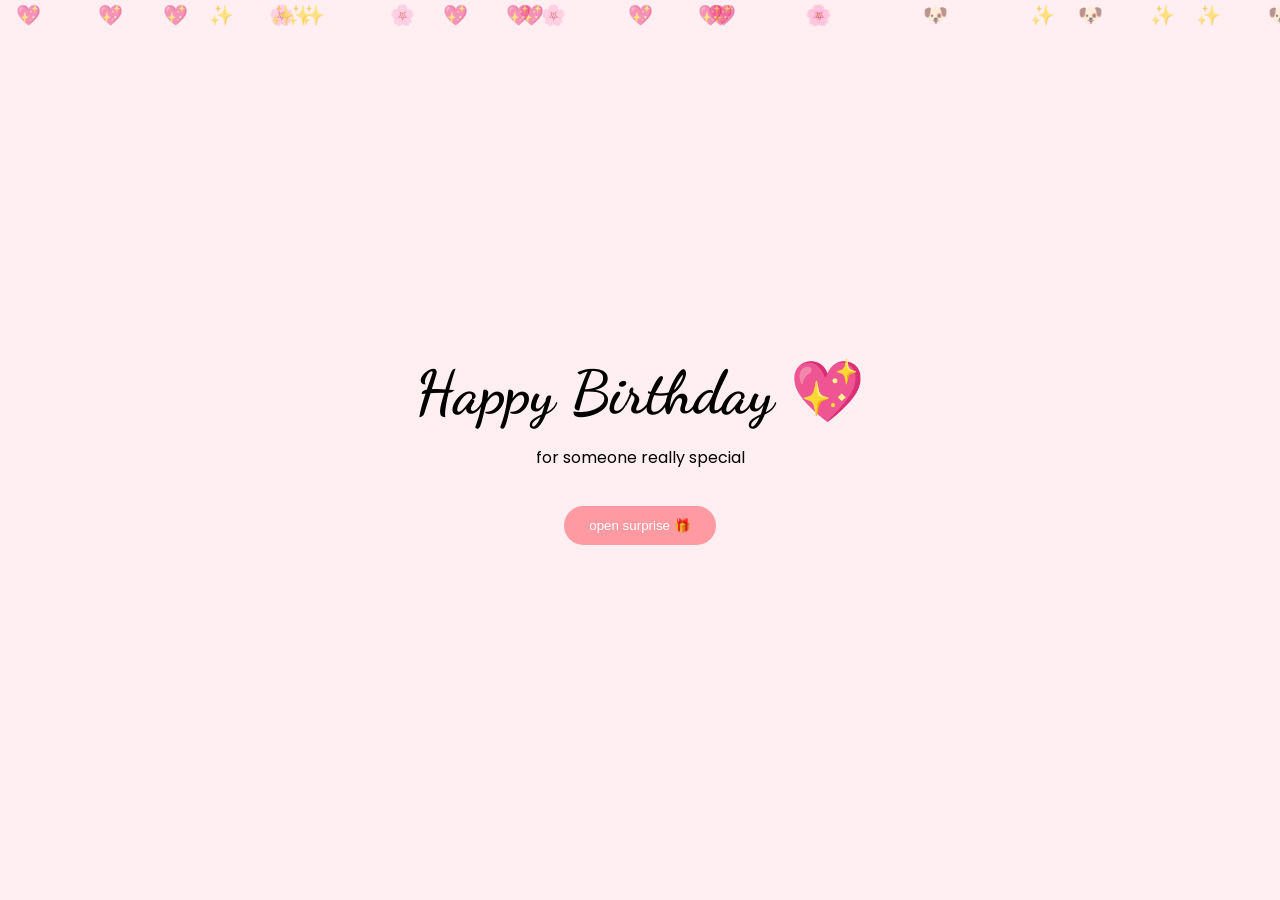
==== index.html @ 4b319cc6 "Update index.html" ====
<!DOCTYPE html>
<html lang="en">
<head>
<meta charset="UTF-8">
<meta name="viewport" content="width=device-width, initial-scale=1.0">
<title>Happy Birthday 💖</title>

<link href="https://fonts.googleapis.com/css2?family=Poppins&family=Dancing+Script&family=Pixelify+Sans&display=swap" rel="stylesheet">

<style>
body{
margin:0;
font-family:'Poppins';
background:#ffeef2;
overflow:hidden;
cursor:url('https://cur.cursors-4u.net/cursors/cur-2/cur116.cur'),auto;
}

/* SCREENS */
.screen{
position:absolute;
width:100%;
height:100%;
display:flex;
justify-content:center;
align-items:center;
flex-direction:column;
opacity:0;
transition:1s;
pointer-events:none;
}
.active{opacity:1;pointer-events:auto;}

/* FLOATING BG */
.float{
position:fixed;
animation:float 8s linear infinite;
opacity:0.6;
font-size:20px;
}
@keyframes float{
from{transform:translateY(100vh);}
to{transform:translateY(-10vh);}
}

/* INTRO */
h1{
font-family:'Dancing Script';
font-size:60px;
margin:0;
}

/* BUTTON */
button{
padding:12px 25px;
border:none;
border-radius:25px;
background:#ff9aa2;
color:white;
cursor:pointer;
margin-top:20px;
}

/* CAKE */
.cake{
width:200px;
height:120px;
background:pink;
border-radius:10px;
position:relative;
margin-top:20px;
}
.candle{
width:6px;
height:20px;
background:red;
position:absolute;
top:-20px;
}
.blown{opacity:0.2}

/* ENVELOPE */
.envelope{
position:fixed;
bottom:-200px;
left:50%;
transform:translateX(-50%);
width:250px;
height:160px;
background:#ff9aa2;
border-radius:10px;
transition:1s;
cursor:pointer;
}
.envelope.open{
bottom:20%;
height:300px;
background:white;
}

#letterText{
padding:20px;
font-family:'Dancing Script';
font-size:22px;
opacity:0;
transition:1s;
}

/* CONFETTI */
.confetti{
position:fixed;
width:10px;height:10px;
background:red;
top:-10px;
animation:fall 3s linear forwards;
}
@keyframes fall{
to{transform:translateY(100vh) rotate(360deg);}
}
</style>
</head>

<body>

<audio id="bgm" src="birthday.mp3" loop></audio>

<script>
/* FLOATING ELEMENTS */
const cute=["🐶","💖","✨","🌸"];
for(let i=0;i<25;i++){
let e=document.createElement("div");
e.className="float";
e.innerHTML=cute[Math.floor(Math.random()*cute.length)];
e.style.left=Math.random()*100+"vw";
e.style.animationDuration=(5+Math.random()*5)+"s";
document.body.appendChild(e);
}
</script>

<!-- SCREEN 1 -->
<div class="screen active" id="s1">
<h1>Happy Birthday 💖</h1>
<p>for someone really special</p>
<button onclick="start()">open surprise 🎁</button>
</div>

<!-- SCREEN 2 -->
<div class="screen" id="s2">
<h2>make a wish & blow candles 🎂</h2>
<div class="cake" id="cake"></div>
<p id="status">blow into mic 🎤</p>
</div>

<!-- ENVELOPE -->
<div class="envelope" id="envelope" onclick="openLetter()">
<div id="letterText"></div>
</div>

<script>

/* START */
function start(){
next(2);
document.getElementById("bgm").play();
}

/* NAV */
function next(n){
document.querySelectorAll(".screen").forEach(s=>s.classList.remove("active"));
document.getElementById("s"+n).classList.add("active");

if(n===2){
createCandles();
startMic();
}
}

/* CANDLES */
function createCandles(){
const cake=document.getElementById("cake");
cake.innerHTML="";
for(let i=0;i<6;i++){
let c=document.createElement("div");
c.className="candle";
c.style.left=(25*i+20)+"px";
cake.appendChild(c);
}
}

/* MIC */
async function startMic(){
const stream=await navigator.mediaDevices.getUserMedia({audio:true});
const ctx=new AudioContext();
const analyser=ctx.createAnalyser();
const source=ctx.createMediaStreamSource(stream);

source.connect(analyser);
const data=new Uint8Array(analyser.frequencyBinCount);

function detect(){
analyser.getByteFrequencyData(data);
let avg=data.reduce((a,b)=>a+b)/data.length;

if(avg>60){
blowCandles();
return;
}
requestAnimationFrame(detect);
}
detect();
}

/* BLOW */
function blowCandles(){
document.querySelectorAll(".candle").forEach(c=>c.classList.add("blown"));
document.getElementById("status").innerText="YAYYY 🎉";

confettiBlast();

setTimeout(()=>{
document.getElementById("envelope").style.bottom="20%";
},1200);
}

/* CONFETTI */
function confettiBlast(){
for(let i=0;i<60;i++){
let c=document.createElement("div");
c.className="confetti";
c.style.left=Math.random()*100+"vw";
c.style.background=`hsl(${Math.random()*360},100%,70%)`;
c.style.animationDuration=(2+Math.random()*2)+"s";
document.body.appendChild(c);

setTimeout(()=>c.remove(),3000);
}
}

/* LETTER */
const text=`happy birthday my love 💖

you are my safe place,
my chaos, my calm.

i'm so lucky to have you.`;

let i=0;

function openLetter(){
let env=document.getElementById("envelope");
env.classList.add("open");

let el=document.getElementById("letterText");
el.style.opacity=1;

function type(){
if(i<text.length){
el.innerHTML+=text[i];
i++;
setTimeout(type,40);
}
}
type();
}

</script>

</body>
</html>
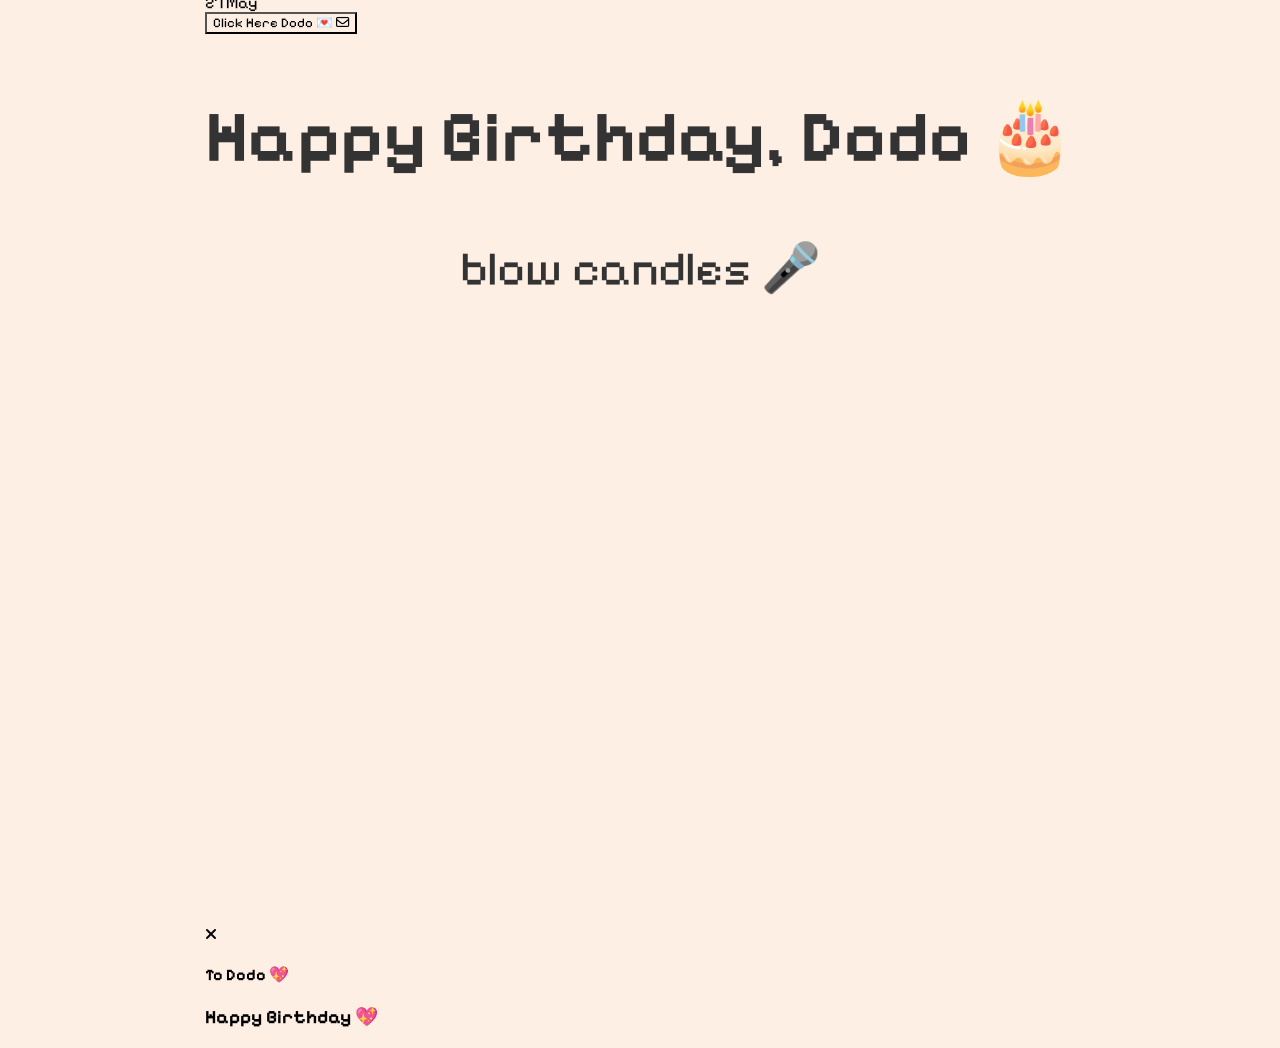
==== commit 16a0dfde: "Update index.html" ====
--- a/index.html
+++ b/index.html
@@ -3,265 +3,242 @@
 <head>
 <meta charset="UTF-8">
 <meta name="viewport" content="width=device-width, initial-scale=1.0">
-<title>Happy Birthday 💖</title>
-
-<link href="https://fonts.googleapis.com/css2?family=Poppins&family=Dancing+Script&family=Pixelify+Sans&display=swap" rel="stylesheet">
+<title>Happy Birthday Dodo 💖</title>
+
+<link rel="stylesheet" href="style.css">
+
+<link rel="stylesheet" href="https://cdnjs.cloudflare.com/ajax/libs/font-awesome/6.5.1/css/all.min.css">
+<link href="https://fonts.googleapis.com/css2?family=Dancing+Script&family=Poppins&family=Pixelify+Sans&display=swap" rel="stylesheet">
+
+<script src="https://code.jquery.com/jquery-3.7.1.min.js"></script>
 
 <style>
-body{
-margin:0;
-font-family:'Poppins';
-background:#ffeef2;
-overflow:hidden;
-cursor:url('https://cur.cursors-4u.net/cursors/cur-2/cur116.cur'),auto;
-}
-
-/* SCREENS */
-.screen{
-position:absolute;
-width:100%;
-height:100%;
-display:flex;
-justify-content:center;
-align-items:center;
-flex-direction:column;
-opacity:0;
-transition:1s;
-pointer-events:none;
-}
-.active{opacity:1;pointer-events:auto;}
-
-/* FLOATING BG */
-.float{
-position:fixed;
-animation:float 8s linear infinite;
-opacity:0.6;
-font-size:20px;
-}
-@keyframes float{
-from{transform:translateY(100vh);}
-to{transform:translateY(-10vh);}
-}
-
-/* INTRO */
-h1{
-font-family:'Dancing Script';
-font-size:60px;
-margin:0;
-}
-
-/* BUTTON */
-button{
-padding:12px 25px;
-border:none;
-border-radius:25px;
-background:#ff9aa2;
-color:white;
-cursor:pointer;
-margin-top:20px;
-}
+.container {
+  display: flex;
+  flex-direction: column;
+  align-items: center;
+}
+
+.cake-container {
+  position: relative;
+  transform: scale(6);
+  margin-top: 60px;
+}
+
+.cake {
+  position: relative;
+}
+
+.candle {
+  width: 6px;
+  height: 20px;
+  position: absolute;
+  top: -20px;
+}
+
+.blown {
+  opacity: 0.2;
+}
+</style>
+
+</head>
+
+<body>
+
+<audio id="birthdaySong" src="birthday.mp3"></audio>
+<audio id="voiceNote" src="voice.mpeg"></audio>
+
+<div id="wrapper">
+
+    <div class="content">
+
+        <!-- LEFT -->
+        <div class="left">
+
+            <div class="title">
+                <h1 class="happy">
+                    <span>H</span><span>a</span><span>p</span><span>p</span><span>y</span>
+                </h1>
+                <h1 class="birthday">
+                    <span>B</span><span>i</span><span>r</span><span>t</span><span>h</span><span>d</span><span>a</span><span>y</span>
+                </h1>
+            </div>
+
+            <div class="date__of__birth"><span></span></div>
+
+            <div class="btn">
+                <button id="btn__letter">
+                    <div class="mail">
+                        Click Here Dodo 💌
+                        <i class="fa-regular fa-envelope"></i>
+                    </div>
+                </button>
+            </div>
+
+        </div>
+
+        <!-- RIGHT (CAKE) -->
+        <div class="right">
+            <div class="container">
+
+                <div id="birthdayText">
+                    <h2>Happy Birthday, Dodo 🎂</h2>
+                    <p id="status">blow candles 🎤</p>
+                </div>
+
+                <div class="cake-container">
+                    <div class="cake" id="cake"></div>
+                </div>
+
+            </div>
+        </div>
+
+    </div>
+
+    <!-- LETTER -->
+    <div class="boxMail">
+        <i class="fa-solid fa-xmark"></i>
+        <div class="boxMail-container">
+
+            <div class="card1">
+                <h4>To Dodo 💖</h4>
+            </div>
+
+            <div class="card2">
+                <div class="card2-content">
+                    <h3>Happy Birthday 💖</h3>
+                    <h2 id="letterText"></h2>
+                </div>
+            </div>
+
+        </div>
+    </div>
+
+</div>
+
+<script>
+
+/* DATE */
+let datetxt = "27 May";
+let charArrDate = datetxt.split('');
+let currentIndex = 0;
+
+let date__of__birth = document.querySelector(".date__of__birth span");
+
+setInterval(() => {
+    if (currentIndex < charArrDate.length) {
+        date__of__birth.textContent += charArrDate[currentIndex];
+        currentIndex++;
+    }
+}, 100);
+
+
+/* LETTER TEXT */
+let text = "Happy Birthday Dodo 💖 You are my safe place, my chaos, my calm. I’m so lucky to have you.";
+let i = 0;
+
+let mailBox = document.querySelector('.mail');
+let boxmail = document.querySelector('.boxMail');
+let close = document.querySelector('.fa-xmark');
+let letter = document.getElementById("letterText");
+
+mailBox.onclick = function () {
+
+    boxmail.classList.add('active');
+
+    // stop song
+    document.getElementById("birthdaySong").pause();
+
+    // play voice
+    let voice = document.getElementById("voiceNote");
+    voice.currentTime = 0;
+    voice.play();
+
+    i = 0;
+    letter.textContent = "";
+
+    let interval = setInterval(() => {
+        if (i < text.length) {
+            letter.textContent += text[i];
+            i++;
+        } else clearInterval(interval);
+    }, 40);
+};
+
+close.onclick = () => boxmail.classList.remove('active');
+
 
 /* CAKE */
-.cake{
-width:200px;
-height:120px;
-background:pink;
-border-radius:10px;
-position:relative;
-margin-top:20px;
-}
-.candle{
-width:6px;
-height:20px;
-background:red;
-position:absolute;
-top:-20px;
-}
-.blown{opacity:0.2}
-
-/* ENVELOPE */
-.envelope{
-position:fixed;
-bottom:-200px;
-left:50%;
-transform:translateX(-50%);
-width:250px;
-height:160px;
-background:#ff9aa2;
-border-radius:10px;
-transition:1s;
-cursor:pointer;
-}
-.envelope.open{
-bottom:20%;
-height:300px;
-background:white;
-}
-
-#letterText{
-padding:20px;
-font-family:'Dancing Script';
-font-size:22px;
-opacity:0;
-transition:1s;
-}
-
-/* CONFETTI */
-.confetti{
-position:fixed;
-width:10px;height:10px;
-background:red;
-top:-10px;
-animation:fall 3s linear forwards;
-}
-@keyframes fall{
-to{transform:translateY(100vh) rotate(360deg);}
-}
-</style>
-</head>
-
-<body>
-
-<audio id="bgm" src="birthday.mp3" loop></audio>
-
-<script>
-/* FLOATING ELEMENTS */
-const cute=["🐶","💖","✨","🌸"];
-for(let i=0;i<25;i++){
-let e=document.createElement("div");
-e.className="float";
-e.innerHTML=cute[Math.floor(Math.random()*cute.length)];
-e.style.left=Math.random()*100+"vw";
-e.style.animationDuration=(5+Math.random()*5)+"s";
-document.body.appendChild(e);
-}
-</script>
-
-<!-- SCREEN 1 -->
-<div class="screen active" id="s1">
-<h1>Happy Birthday 💖</h1>
-<p>for someone really special</p>
-<button onclick="start()">open surprise 🎁</button>
-</div>
-
-<!-- SCREEN 2 -->
-<div class="screen" id="s2">
-<h2>make a wish & blow candles 🎂</h2>
-<div class="cake" id="cake"></div>
-<p id="status">blow into mic 🎤</p>
-</div>
-
-<!-- ENVELOPE -->
-<div class="envelope" id="envelope" onclick="openLetter()">
-<div id="letterText"></div>
-</div>
-
-<script>
-
-/* START */
-function start(){
-next(2);
-document.getElementById("bgm").play();
-}
-
-/* NAV */
-function next(n){
-document.querySelectorAll(".screen").forEach(s=>s.classList.remove("active"));
-document.getElementById("s"+n).classList.add("active");
-
-if(n===2){
-createCandles();
-startMic();
-}
-}
-
-/* CANDLES */
-function createCandles(){
-const cake=document.getElementById("cake");
-cake.innerHTML="";
-for(let i=0;i<6;i++){
-let c=document.createElement("div");
-c.className="candle";
-c.style.left=(25*i+20)+"px";
-cake.appendChild(c);
-}
-}
+const cake = document.getElementById("cake");
+
+const colors = ["green-candle","purple-candle","blue-candle","yellow-candle"];
+
+function createCandles(count){
+  cake.innerHTML="";
+  for(let i=0;i<count;i++){
+    const c=document.createElement("div");
+    c.classList.add("candle");
+
+    const color=colors[Math.floor(Math.random()*colors.length)];
+    c.classList.add(color);
+
+    c.style.left=(i*12+10)+"px";
+    cake.appendChild(c);
+  }
+}
+createCandles(6);
+
 
 /* MIC */
 async function startMic(){
-const stream=await navigator.mediaDevices.getUserMedia({audio:true});
-const ctx=new AudioContext();
-const analyser=ctx.createAnalyser();
-const source=ctx.createMediaStreamSource(stream);
-
-source.connect(analyser);
-const data=new Uint8Array(analyser.frequencyBinCount);
-
-function detect(){
-analyser.getByteFrequencyData(data);
-let avg=data.reduce((a,b)=>a+b)/data.length;
-
-if(avg>60){
-blowCandles();
-return;
-}
-requestAnimationFrame(detect);
-}
-detect();
-}
-
-/* BLOW */
-function blowCandles(){
-document.querySelectorAll(".candle").forEach(c=>c.classList.add("blown"));
-document.getElementById("status").innerText="YAYYY 🎉";
-
-confettiBlast();
-
-setTimeout(()=>{
-document.getElementById("envelope").style.bottom="20%";
-},1200);
-}
-
-/* CONFETTI */
-function confettiBlast(){
-for(let i=0;i<60;i++){
-let c=document.createElement("div");
-c.className="confetti";
-c.style.left=Math.random()*100+"vw";
-c.style.background=`hsl(${Math.random()*360},100%,70%)`;
-c.style.animationDuration=(2+Math.random()*2)+"s";
-document.body.appendChild(c);
-
-setTimeout(()=>c.remove(),3000);
-}
-}
-
-/* LETTER */
-const text=`happy birthday my love 💖
-
-you are my safe place,
-my chaos, my calm.
-
-i'm so lucky to have you.`;
-
-let i=0;
-
-function openLetter(){
-let env=document.getElementById("envelope");
-env.classList.add("open");
-
-let el=document.getElementById("letterText");
-el.style.opacity=1;
-
-function type(){
-if(i<text.length){
-el.innerHTML+=text[i];
-i++;
-setTimeout(type,40);
-}
-}
-type();
-}
+  try{
+    const stream = await navigator.mediaDevices.getUserMedia({audio:true});
+    const ctx = new AudioContext();
+    const analyser = ctx.createAnalyser();
+    const source = ctx.createMediaStreamSource(stream);
+
+    source.connect(analyser);
+
+    const data = new Uint8Array(analyser.frequencyBinCount);
+
+    function detect(){
+      analyser.getByteFrequencyData(data);
+
+      let avg = data.reduce((a,b)=>a+b)/data.length;
+
+      if(avg>60){
+        blow();
+        return;
+      }
+
+      requestAnimationFrame(detect);
+    }
+
+    detect();
+
+  }catch(e){
+    console.log("mic error", e);
+  }
+}
+
+function blow(){
+  document.querySelectorAll(".candle").forEach(c=>{
+    c.classList.add("blown");
+  });
+
+  document.getElementById("status").innerText="YAY DODO 🎉";
+
+  // play birthday song
+  let song = document.getElementById("birthdaySong");
+  song.currentTime = 0;
+  song.play();
+
+  setTimeout(()=>{
+    document.querySelector('.mail').click();
+  },1500);
+}
+
+startMic();
 
 </script>
 
--- a/style.css
+++ b/style.css
@@ -0,0 +1,6863 @@
+* {
+    font-family: "Pixelify Sans", sans-serif;
+    background-color: #feefe5;
+}
+body {
+  margin: 0;
+  padding: 0;
+  font-family: 'Pixelify Sans', sans-serif;
+  height: 100vh;
+  display: flex;
+  justify-content: center;
+  align-items: center;
+
+}
+
+
+#birthdayText {
+  font-size: 3rem;
+  margin-bottom: 20px;
+  color: #333;
+}
+
+
+.container {
+  display: flex;
+  flex-direction: column;
+  align-items: center;
+  text-align: center;
+  padding-bottom: 500px;
+}
+.cake-container {
+    padding-right: 500px;
+}
+.cake {
+  position: relative;
+  animation: cake 1s infinite;
+  -webkit-animation: cake 1s infinite;
+  -moz-animation: cake 1s infinite;
+
+  -o-animation: cake 1s infinite;
+  transform: scale(8.5);
+    z-index: 1; /* optional */
+  overflow: visible; /* allow candles to "escape" */
+
+}
+
+@keyframes cake {
+  0%,
+  50% {
+    box-shadow: 1px 1px 0 0 rgba(0, 1, 1, 0), 2px 1px 0 0 rgba(0, 1, 1, 0),
+      3px 1px 0 0 rgba(0, 1, 1, 0), 4px 1px 0 0 rgba(0, 1, 1, 0),
+      5px 1px 0 0 rgba(0, 1, 1, 0), 6px 1px 0 0 rgba(0, 1, 1, 0),
+      7px 1px 0 0 rgba(0, 1, 1, 0), 8px 1px 0 0 rgba(0, 1, 1, 0),
+      9px 1px 0 0 rgba(0, 1, 1, 0), 10px 1px 0 0 rgba(0, 1, 1, 0),
+      11px 1px 0 0 rgba(0, 1, 1, 0), 12px 1px 0 0 rgba(0, 1, 1, 0),
+      13px 1px 0 0 rgba(0, 1, 1, 0), 14px 1px 0 0 rgba(0, 1, 1, 0),
+      15px 1px 0 0 rgba(0, 1, 1, 0), 16px 1px 0 0 rgba(0, 1, 1, 0),
+      17px 1px 0 0 rgba(0, 1, 1, 0), 18px 1px 0 0 rgba(0, 1, 1, 0),
+      19px 1px 0 0 rgba(0, 1, 1, 0), 20px 1px 0 0 rgba(0, 1, 1, 0),
+      21px 1px 0 0 rgba(0, 1, 1, 0), 22px 1px 0 0 rgba(0, 1, 1, 0),
+      23px 1px 0 0 rgba(0, 1, 1, 0), 24px 1px 0 0 rgba(0, 1, 1, 0),
+      25px 1px 0 0 rgba(0, 1, 1, 0), 26px 1px 0 0 rgba(0, 1, 1, 0),
+      27px 1px 0 0 rgba(0, 1, 1, 0), 28px 1px 0 0 rgba(0, 1, 1, 0),
+      29px 1px 0 0 rgba(0, 1, 1, 0), 30px 1px 0 0 rgba(0, 1, 1, 0),
+      31px 1px 0 0 rgba(0, 1, 1, 0), 32px 1px 0 0 rgba(0, 1, 1, 0),
+      33px 1px 0 0 rgba(0, 1, 1, 0), 34px 1px 0 0 rgba(0, 1, 1, 0),
+      35px 1px 0 0 rgba(0, 1, 1, 0), 36px 1px 0 0 rgba(0, 1, 1, 0),
+      37px 1px 0 0 rgba(0, 1, 1, 0), 38px 1px 0 0 rgba(0, 1, 1, 0),
+      39px 1px 0 0 rgba(0, 1, 1, 0), 40px 1px 0 0 rgba(0, 1, 1, 0),
+      41px 1px 0 0 rgba(0, 1, 1, 0), 42px 1px 0 0 rgba(0, 1, 1, 0),
+      43px 1px 0 0 rgba(0, 1, 1, 0), 44px 1px 0 0 rgba(0, 1, 1, 0),
+      45px 1px 0 0 rgba(0, 1, 1, 0), 46px 1px 0 0 rgba(0, 1, 1, 0),
+      47px 1px 0 0 rgba(0, 1, 1, 0), 48px 1px 0 0 rgba(0, 1, 1, 0),
+      49px 1px 0 0 rgba(0, 1, 1, 0), 50px 1px 0 0 rgba(0, 1, 1, 0),
+      51px 1px 0 0 rgba(0, 1, 1, 0), 52px 1px 0 0 rgba(0, 1, 1, 0),
+      53px 1px 0 0 rgba(0, 1, 1, 0), 54px 1px 0 0 rgba(0, 1, 1, 0),
+      55px 1px 0 0 rgba(0, 1, 1, 0), 56px 1px 0 0 rgba(0, 1, 1, 0),
+      57px 1px 0 0 rgba(0, 1, 1, 0), 58px 1px 0 0 rgba(0, 1, 1, 0),
+      59px 1px 0 0 rgba(0, 1, 1, 0), 60px 1px 0 0 rgba(0, 1, 1, 0),
+      61px 1px 0 0 rgba(0, 1, 1, 0), 62px 1px 0 0 rgba(0, 1, 1, 0),
+      63px 1px 0 0 rgba(0, 1, 1, 0), 64px 1px 0 0 rgba(0, 1, 1, 0),
+      1px 2px 0 0 rgba(0, 1, 1, 0), 2px 2px 0 0 rgba(0, 1, 1, 0),
+      3px 2px 0 0 rgba(0, 1, 1, 0), 4px 2px 0 0 rgba(0, 1, 1, 0),
+      5px 2px 0 0 rgba(0, 1, 1, 0), 6px 2px 0 0 rgba(0, 1, 1, 0),
+      7px 2px 0 0 rgba(0, 1, 1, 0), 8px 2px 0 0 rgba(0, 1, 1, 0),
+      9px 2px 0 0 rgba(0, 1, 1, 0), 10px 2px 0 0 rgba(0, 1, 1, 0),
+      11px 2px 0 0 rgba(0, 1, 1, 0), 12px 2px 0 0 rgba(0, 1, 1, 0),
+      13px 2px 0 0 rgba(0, 1, 1, 0), 14px 2px 0 0 rgba(0, 1, 1, 0),
+      15px 2px 0 0 rgba(0, 1, 1, 0), 16px 2px 0 0 rgba(0, 1, 1, 0),
+      17px 2px 0 0 rgba(0, 1, 1, 0), 18px 2px 0 0 rgba(0, 1, 1, 0),
+      19px 2px 0 0 rgba(0, 1, 1, 0), 20px 2px 0 0 rgba(0, 1, 1, 0),
+      21px 2px 0 0 rgba(0, 1, 1, 0), 22px 2px 0 0 rgba(0, 1, 1, 0),
+      23px 2px 0 0 rgba(0, 1, 1, 0), 24px 2px 0 0 rgba(0, 1, 1, 0),
+      25px 2px 0 0 rgba(0, 1, 1, 0), 26px 2px 0 0 rgba(0, 1, 1, 0),
+      27px 2px 0 0 rgba(0, 1, 1, 0), 28px 2px 0 0 rgba(0, 1, 1, 0),
+      29px 2px 0 0 rgba(0, 1, 1, 0), 30px 2px 0 0 rgba(0, 1, 1, 0),
+      31px 2px 0 0 rgba(0, 1, 1, 0), 32px 2px 0 0 rgba(0, 1, 1, 0),
+      33px 2px 0 0 rgba(0, 1, 1, 0), 34px 2px 0 0 rgba(0, 1, 1, 0),
+      35px 2px 0 0 rgba(0, 1, 1, 0), 36px 2px 0 0 rgba(0, 1, 1, 0),
+      37px 2px 0 0 rgba(0, 1, 1, 0), 38px 2px 0 0 rgba(0, 1, 1, 0),
+      39px 2px 0 0 rgba(0, 1, 1, 0), 40px 2px 0 0 rgba(0, 1, 1, 0),
+      41px 2px 0 0 rgba(0, 1, 1, 0), 42px 2px 0 0 rgba(0, 1, 1, 0),
+      43px 2px 0 0 rgba(0, 1, 1, 0), 44px 2px 0 0 rgba(0, 1, 1, 0),
+      45px 2px 0 0 rgba(0, 1, 1, 0), 46px 2px 0 0 rgba(0, 1, 1, 0),
+      47px 2px 0 0 rgba(0, 1, 1, 0), 48px 2px 0 0 rgba(0, 1, 1, 0),
+      49px 2px 0 0 rgba(0, 1, 1, 0), 50px 2px 0 0 rgba(0, 1, 1, 0),
+      51px 2px 0 0 rgba(0, 1, 1, 0), 52px 2px 0 0 rgba(0, 1, 1, 0),
+      53px 2px 0 0 rgba(0, 1, 1, 0), 54px 2px 0 0 rgba(0, 1, 1, 0),
+      55px 2px 0 0 rgba(0, 1, 1, 0), 56px 2px 0 0 rgba(0, 1, 1, 0),
+      57px 2px 0 0 rgba(0, 1, 1, 0), 58px 2px 0 0 rgba(0, 1, 1, 0),
+      59px 2px 0 0 rgba(0, 1, 1, 0), 60px 2px 0 0 rgba(0, 1, 1, 0),
+      61px 2px 0 0 rgba(0, 1, 1, 0), 62px 2px 0 0 rgba(0, 1, 1, 0),
+      63px 2px 0 0 rgba(0, 1, 1, 0), 64px 2px 0 0 rgba(0, 1, 1, 0),
+      1px 3px 0 0 rgba(0, 1, 1, 0), 2px 3px 0 0 rgba(0, 1, 1, 0),
+      3px 3px 0 0 rgba(0, 1, 1, 0), 4px 3px 0 0 rgba(0, 1, 1, 0),
+      5px 3px 0 0 rgba(0, 1, 1, 0), 6px 3px 0 0 rgba(0, 1, 1, 0),
+      7px 3px 0 0 rgba(0, 1, 1, 0), 8px 3px 0 0 rgba(0, 1, 1, 0),
+      9px 3px 0 0 rgba(0, 1, 1, 0), 10px 3px 0 0 rgba(0, 1, 1, 0),
+      11px 3px 0 0 rgba(0, 1, 1, 0), 12px 3px 0 0 rgba(0, 1, 1, 0),
+      13px 3px 0 0 rgba(0, 1, 1, 0), 14px 3px 0 0 rgba(0, 1, 1, 0),
+      15px 3px 0 0 rgba(0, 1, 1, 0), 16px 3px 0 0 rgba(0, 1, 1, 0),
+      17px 3px 0 0 rgba(0, 1, 1, 0), 18px 3px 0 0 rgba(0, 1, 1, 0),
+      19px 3px 0 0 rgba(0, 1, 1, 0), 20px 3px 0 0 rgba(0, 1, 1, 0),
+      21px 3px 0 0 rgba(0, 1, 1, 0), 22px 3px 0 0 rgba(0, 1, 1, 0),
+      23px 3px 0 0 rgba(0, 1, 1, 0), 24px 3px 0 0 rgba(0, 1, 1, 0),
+      25px 3px 0 0 rgba(0, 1, 1, 0), 26px 3px 0 0 rgba(0, 1, 1, 0),
+      27px 3px 0 0 rgba(0, 1, 1, 0), 28px 3px 0 0 rgba(0, 1, 1, 0),
+      29px 3px 0 0 rgba(0, 1, 1, 0), 30px 3px 0 0 rgba(0, 1, 1, 0),
+      31px 3px 0 0 rgba(0, 1, 1, 0), 32px 3px 0 0 rgba(0, 1, 1, 0),
+      33px 3px 0 0 rgba(0, 1, 1, 0), 34px 3px 0 0 rgba(0, 1, 1, 0),
+      35px 3px 0 0 rgba(0, 1, 1, 0), 36px 3px 0 0 rgba(0, 1, 1, 0),
+      37px 3px 0 0 rgba(0, 1, 1, 0), 38px 3px 0 0 rgba(0, 1, 1, 0),
+      39px 3px 0 0 rgba(0, 1, 1, 0), 40px 3px 0 0 rgba(0, 1, 1, 0),
+      41px 3px 0 0 rgba(0, 1, 1, 0), 42px 3px 0 0 rgba(0, 1, 1, 0),
+      43px 3px 0 0 rgba(0, 1, 1, 0), 44px 3px 0 0 rgba(0, 1, 1, 0),
+      45px 3px 0 0 rgba(0, 1, 1, 0), 46px 3px 0 0 rgba(0, 1, 1, 0),
+      47px 3px 0 0 rgba(0, 1, 1, 0), 48px 3px 0 0 rgba(0, 1, 1, 0),
+      49px 3px 0 0 rgba(0, 1, 1, 0), 50px 3px 0 0 rgba(0, 1, 1, 0),
+      51px 3px 0 0 rgba(0, 1, 1, 0), 52px 3px 0 0 rgba(0, 1, 1, 0),
+      53px 3px 0 0 rgba(0, 1, 1, 0), 54px 3px 0 0 rgba(0, 1, 1, 0),
+      55px 3px 0 0 rgba(0, 1, 1, 0), 56px 3px 0 0 rgba(0, 1, 1, 0),
+      57px 3px 0 0 rgba(0, 1, 1, 0), 58px 3px 0 0 rgba(0, 1, 1, 0),
+      59px 3px 0 0 rgba(0, 1, 1, 0), 60px 3px 0 0 rgba(0, 1, 1, 0),
+      61px 3px 0 0 rgba(0, 1, 1, 0), 62px 3px 0 0 rgba(0, 1, 1, 0),
+      63px 3px 0 0 rgba(0, 1, 1, 0), 64px 3px 0 0 rgba(0, 1, 1, 0),
+      1px 4px 0 0 rgba(0, 1, 1, 0), 2px 4px 0 0 rgba(0, 1, 1, 0),
+      3px 4px 0 0 rgba(0, 1, 1, 0), 4px 4px 0 0 rgba(0, 1, 1, 0),
+      5px 4px 0 0 rgba(0, 1, 1, 0), 6px 4px 0 0 rgba(0, 1, 1, 0),
+      7px 4px 0 0 rgba(0, 1, 1, 0), 8px 4px 0 0 rgba(0, 1, 1, 0),
+      9px 4px 0 0 rgba(0, 1, 1, 0), 10px 4px 0 0 rgba(0, 1, 1, 0),
+      11px 4px 0 0 rgba(0, 1, 1, 0), 12px 4px 0 0 rgba(0, 1, 1, 0),
+      13px 4px 0 0 rgba(0, 1, 1, 0), 14px 4px 0 0 rgba(0, 1, 1, 0),
+      15px 4px 0 0 rgba(0, 1, 1, 0), 16px 4px 0 0 rgba(0, 1, 1, 0),
+      17px 4px 0 0 rgba(0, 1, 1, 0), 18px 4px 0 0 rgba(0, 1, 1, 0),
+      19px 4px 0 0 rgba(0, 1, 1, 0), 20px 4px 0 0 rgba(0, 1, 1, 0),
+      21px 4px 0 0 rgba(0, 1, 1, 0), 22px 4px 0 0 rgba(0, 1, 1, 0),
+      23px 4px 0 0 rgba(0, 1, 1, 0), 24px 4px 0 0 rgba(0, 1, 1, 0),
+      25px 4px 0 0 rgba(0, 1, 1, 0), 26px 4px 0 0 rgba(0, 1, 1, 0),
+      27px 4px 0 0 rgba(0, 1, 1, 0), 28px 4px 0 0 rgba(0, 1, 1, 0),
+      29px 4px 0 0 rgba(0, 1, 1, 0), 30px 4px 0 0 rgba(0, 1, 1, 0),
+      31px 4px 0 0 rgba(0, 1, 1, 0), 32px 4px 0 0 rgba(0, 1, 1, 0),
+      33px 4px 0 0 rgba(0, 1, 1, 0), 34px 4px 0 0 rgba(0, 1, 1, 0),
+      35px 4px 0 0 rgba(0, 1, 1, 0), 36px 4px 0 0 rgba(0, 1, 1, 0),
+      37px 4px 0 0 rgba(0, 1, 1, 0), 38px 4px 0 0 rgba(0, 1, 1, 0),
+      39px 4px 0 0 rgba(0, 1, 1, 0), 40px 4px 0 0 rgba(0, 1, 1, 0),
+      41px 4px 0 0 rgba(0, 1, 1, 0), 42px 4px 0 0 rgba(0, 1, 1, 0),
+      43px 4px 0 0 rgba(0, 1, 1, 0), 44px 4px 0 0 rgba(0, 1, 1, 0),
+      45px 4px 0 0 rgba(0, 1, 1, 0), 46px 4px 0 0 rgba(0, 1, 1, 0),
+      47px 4px 0 0 rgba(0, 1, 1, 0), 48px 4px 0 0 rgba(0, 1, 1, 0),
+      49px 4px 0 0 rgba(0, 1, 1, 0), 50px 4px 0 0 rgba(0, 1, 1, 0),
+      51px 4px 0 0 rgba(0, 1, 1, 0), 52px 4px 0 0 rgba(0, 1, 1, 0),
+      53px 4px 0 0 rgba(0, 1, 1, 0), 54px 4px 0 0 rgba(0, 1, 1, 0),
+      55px 4px 0 0 rgba(0, 1, 1, 0), 56px 4px 0 0 rgba(0, 1, 1, 0),
+      57px 4px 0 0 rgba(0, 1, 1, 0), 58px 4px 0 0 rgba(0, 1, 1, 0),
+      59px 4px 0 0 rgba(0, 1, 1, 0), 60px 4px 0 0 rgba(0, 1, 1, 0),
+      61px 4px 0 0 rgba(0, 1, 1, 0), 62px 4px 0 0 rgba(0, 1, 1, 0),
+      63px 4px 0 0 rgba(0, 1, 1, 0), 64px 4px 0 0 rgba(0, 1, 1, 0),
+      1px 5px 0 0 rgba(0, 1, 1, 0), 2px 5px 0 0 rgba(0, 1, 1, 0),
+      3px 5px 0 0 rgba(0, 1, 1, 0), 4px 5px 0 0 rgba(0, 1, 1, 0),
+      5px 5px 0 0 rgba(0, 1, 1, 0), 6px 5px 0 0 rgba(0, 1, 1, 0),
+      7px 5px 0 0 rgba(0, 1, 1, 0), 8px 5px 0 0 rgba(0, 1, 1, 0),
+      9px 5px 0 0 rgba(0, 1, 1, 0), 10px 5px 0 0 rgba(0, 1, 1, 0),
+      11px 5px 0 0 rgba(0, 1, 1, 0), 12px 5px 0 0 rgba(0, 1, 1, 0),
+      13px 5px 0 0 rgba(0, 1, 1, 0), 14px 5px 0 0 rgba(0, 1, 1, 0),
+      15px 5px 0 0 rgba(0, 1, 1, 0), 16px 5px 0 0 rgba(0, 1, 1, 0),
+      17px 5px 0 0 rgba(0, 1, 1, 0), 18px 5px 0 0 rgba(0, 1, 1, 0),
+      19px 5px 0 0 rgba(0, 1, 1, 0), 20px 5px 0 0 rgba(0, 1, 1, 0),
+      21px 5px 0 0 rgba(0, 1, 1, 0), 22px 5px 0 0 rgba(0, 1, 1, 0),
+      23px 5px 0 0 rgba(0, 1, 1, 0), 24px 5px 0 0 rgba(0, 1, 1, 0),
+      25px 5px 0 0 rgba(0, 1, 1, 0), 26px 5px 0 0 rgba(0, 1, 1, 0),
+      27px 5px 0 0 rgba(0, 1, 1, 0), 28px 5px 0 0 rgba(0, 1, 1, 0),
+      29px 5px 0 0 rgba(0, 1, 1, 0), 30px 5px 0 0 rgba(0, 1, 1, 0),
+      31px 5px 0 0 rgba(0, 1, 1, 0), 32px 5px 0 0 rgba(0, 1, 1, 0),
+      33px 5px 0 0 rgba(0, 1, 1, 0), 34px 5px 0 0 rgba(0, 1, 1, 0),
+      35px 5px 0 0 rgba(0, 1, 1, 0), 36px 5px 0 0 rgba(0, 1, 1, 0),
+      37px 5px 0 0 rgba(0, 1, 1, 0), 38px 5px 0 0 rgba(0, 1, 1, 0),
+      39px 5px 0 0 rgba(0, 1, 1, 0), 40px 5px 0 0 rgba(0, 1, 1, 0),
+      41px 5px 0 0 rgba(0, 1, 1, 0), 42px 5px 0 0 rgba(0, 1, 1, 0),
+      43px 5px 0 0 rgba(0, 1, 1, 0), 44px 5px 0 0 rgba(0, 1, 1, 0),
+      45px 5px 0 0 rgba(0, 1, 1, 0), 46px 5px 0 0 rgba(0, 1, 1, 0),
+      47px 5px 0 0 rgba(0, 1, 1, 0), 48px 5px 0 0 rgba(0, 1, 1, 0),
+      49px 5px 0 0 rgba(0, 1, 1, 0), 50px 5px 0 0 rgba(0, 1, 1, 0),
+      51px 5px 0 0 rgba(0, 1, 1, 0), 52px 5px 0 0 rgba(0, 1, 1, 0),
+      53px 5px 0 0 rgba(0, 1, 1, 0), 54px 5px 0 0 rgba(0, 1, 1, 0),
+      55px 5px 0 0 rgba(0, 1, 1, 0), 56px 5px 0 0 rgba(0, 1, 1, 0),
+      57px 5px 0 0 rgba(0, 1, 1, 0), 58px 5px 0 0 rgba(0, 1, 1, 0),
+      59px 5px 0 0 rgba(0, 1, 1, 0), 60px 5px 0 0 rgba(0, 1, 1, 0),
+      61px 5px 0 0 rgba(0, 1, 1, 0), 62px 5px 0 0 rgba(0, 1, 1, 0),
+      63px 5px 0 0 rgba(0, 1, 1, 0), 64px 5px 0 0 rgba(0, 1, 1, 0),
+      1px 6px 0 0 rgba(0, 1, 1, 0), 2px 6px 0 0 rgba(0, 1, 1, 0),
+      3px 6px 0 0 rgba(0, 1, 1, 0), 4px 6px 0 0 rgba(0, 1, 1, 0),
+      5px 6px 0 0 rgba(0, 1, 1, 0), 6px 6px 0 0 rgba(0, 1, 1, 0),
+      7px 6px 0 0 rgba(0, 1, 1, 0), 8px 6px 0 0 rgba(0, 1, 1, 0),
+      9px 6px 0 0 rgba(0, 1, 1, 0), 10px 6px 0 0 rgba(0, 1, 1, 0),
+      11px 6px 0 0 rgba(0, 1, 1, 0), 12px 6px 0 0 rgba(0, 1, 1, 0),
+      13px 6px 0 0 rgba(0, 1, 1, 0), 14px 6px 0 0 rgba(0, 1, 1, 0),
+      15px 6px 0 0 rgba(0, 1, 1, 0), 16px 6px 0 0 rgba(0, 1, 1, 0),
+      17px 6px 0 0 rgba(0, 1, 1, 0), 18px 6px 0 0 rgba(0, 1, 1, 0),
+      19px 6px 0 0 rgba(0, 1, 1, 0), 20px 6px 0 0 rgba(0, 1, 1, 0),
+      21px 6px 0 0 rgba(0, 1, 1, 0), 22px 6px 0 0 rgba(0, 1, 1, 0),
+      23px 6px 0 0 rgba(0, 1, 1, 0), 24px 6px 0 0 rgba(0, 1, 1, 0),
+      25px 6px 0 0 rgba(0, 1, 1, 0), 26px 6px 0 0 rgba(0, 1, 1, 0),
+      27px 6px 0 0 rgba(0, 1, 1, 0), 28px 6px 0 0 rgba(0, 1, 1, 0),
+      29px 6px 0 0 rgba(0, 1, 1, 0), 30px 6px 0 0 rgba(0, 1, 1, 0),
+      31px 6px 0 0 rgba(0, 1, 1, 0), 32px 6px 0 0 rgba(0, 1, 1, 0),
+      33px 6px 0 0 rgba(0, 1, 1, 0), 34px 6px 0 0 rgba(0, 1, 1, 0),
+      35px 6px 0 0 rgba(0, 1, 1, 0), 36px 6px 0 0 rgba(0, 1, 1, 0),
+      37px 6px 0 0 rgba(0, 1, 1, 0), 38px 6px 0 0 rgba(0, 1, 1, 0),
+      39px 6px 0 0 rgba(0, 1, 1, 0), 40px 6px 0 0 rgba(0, 1, 1, 0),
+      41px 6px 0 0 rgba(0, 1, 1, 0), 42px 6px 0 0 rgba(0, 1, 1, 0),
+      43px 6px 0 0 rgba(0, 1, 1, 0), 44px 6px 0 0 rgba(0, 1, 1, 0),
+      45px 6px 0 0 rgba(0, 1, 1, 0), 46px 6px 0 0 rgba(0, 1, 1, 0),
+      47px 6px 0 0 rgba(0, 1, 1, 0), 48px 6px 0 0 rgba(0, 1, 1, 0),
+      49px 6px 0 0 rgba(0, 1, 1, 0), 50px 6px 0 0 rgba(0, 1, 1, 0),
+      51px 6px 0 0 rgba(0, 1, 1, 0), 52px 6px 0 0 rgba(0, 1, 1, 0),
+      53px 6px 0 0 rgba(0, 1, 1, 0), 54px 6px 0 0 rgba(0, 1, 1, 0),
+      55px 6px 0 0 rgba(0, 1, 1, 0), 56px 6px 0 0 rgba(0, 1, 1, 0),
+      57px 6px 0 0 rgba(0, 1, 1, 0), 58px 6px 0 0 rgba(0, 1, 1, 0),
+      59px 6px 0 0 rgba(0, 1, 1, 0), 60px 6px 0 0 rgba(0, 1, 1, 0),
+      61px 6px 0 0 rgba(0, 1, 1, 0), 62px 6px 0 0 rgba(0, 1, 1, 0),
+      63px 6px 0 0 rgba(0, 1, 1, 0), 64px 6px 0 0 rgba(0, 1, 1, 0),
+      1px 7px 0 0 rgba(0, 1, 1, 0), 2px 7px 0 0 rgba(0, 1, 1, 0),
+      3px 7px 0 0 rgba(0, 1, 1, 0), 4px 7px 0 0 rgba(0, 1, 1, 0),
+      5px 7px 0 0 rgba(0, 1, 1, 0), 6px 7px 0 0 rgba(0, 1, 1, 0),
+      7px 7px 0 0 rgba(0, 1, 1, 0), 8px 7px 0 0 rgba(0, 1, 1, 0),
+      9px 7px 0 0 rgba(0, 1, 1, 0), 10px 7px 0 0 rgba(0, 1, 1, 0),
+      11px 7px 0 0 rgba(0, 1, 1, 0), 12px 7px 0 0 rgba(0, 1, 1, 0),
+      13px 7px 0 0 rgba(0, 1, 1, 0), 14px 7px 0 0 rgba(0, 1, 1, 0),
+      15px 7px 0 0 rgba(0, 1, 1, 0), 16px 7px 0 0 rgba(0, 1, 1, 0),
+      17px 7px 0 0 rgba(0, 1, 1, 0), 18px 7px 0 0 rgba(0, 1, 1, 0),
+      19px 7px 0 0 rgba(0, 1, 1, 0), 20px 7px 0 0 rgba(0, 1, 1, 0),
+      21px 7px 0 0 rgba(0, 1, 1, 0), 22px 7px 0 0 rgba(0, 1, 1, 0),
+      23px 7px 0 0 rgba(0, 1, 1, 0), 24px 7px 0 0 rgba(0, 1, 1, 0),
+      25px 7px 0 0 rgba(0, 1, 1, 0), 26px 7px 0 0 rgba(0, 1, 1, 0),
+      27px 7px 0 0 rgba(0, 1, 1, 0), 28px 7px 0 0 rgba(0, 1, 1, 0),
+      29px 7px 0 0 rgba(0, 1, 1, 0), 30px 7px 0 0 rgba(0, 1, 1, 0),
+      31px 7px 0 0 rgba(0, 1, 1, 0), 32px 7px 0 0 rgba(0, 1, 1, 0),
+      33px 7px 0 0 rgba(0, 1, 1, 0), 34px 7px 0 0 rgba(0, 1, 1, 0),
+      35px 7px 0 0 rgba(0, 1, 1, 0), 36px 7px 0 0 rgba(0, 1, 1, 0),
+      37px 7px 0 0 rgba(0, 1, 1, 0), 38px 7px 0 0 rgba(0, 1, 1, 0),
+      39px 7px 0 0 rgba(0, 1, 1, 0), 40px 7px 0 0 rgba(0, 1, 1, 0),
+      41px 7px 0 0 rgba(0, 1, 1, 0), 42px 7px 0 0 rgba(0, 1, 1, 0),
+      43px 7px 0 0 rgba(0, 1, 1, 0), 44px 7px 0 0 rgba(0, 1, 1, 0),
+      45px 7px 0 0 rgba(0, 1, 1, 0), 46px 7px 0 0 rgba(0, 1, 1, 0),
+      47px 7px 0 0 rgba(0, 1, 1, 0), 48px 7px 0 0 rgba(0, 1, 1, 0),
+      49px 7px 0 0 rgba(0, 1, 1, 0), 50px 7px 0 0 rgba(0, 1, 1, 0),
+      51px 7px 0 0 rgba(0, 1, 1, 0), 52px 7px 0 0 rgba(0, 1, 1, 0),
+      53px 7px 0 0 rgba(0, 1, 1, 0), 54px 7px 0 0 rgba(0, 1, 1, 0),
+      55px 7px 0 0 rgba(0, 1, 1, 0), 56px 7px 0 0 rgba(0, 1, 1, 0),
+      57px 7px 0 0 rgba(0, 1, 1, 0), 58px 7px 0 0 rgba(0, 1, 1, 0),
+      59px 7px 0 0 rgba(0, 1, 1, 0), 60px 7px 0 0 rgba(0, 1, 1, 0),
+      61px 7px 0 0 rgba(0, 1, 1, 0), 62px 7px 0 0 rgba(0, 1, 1, 0),
+      63px 7px 0 0 rgba(0, 1, 1, 0), 64px 7px 0 0 rgba(0, 1, 1, 0),
+      1px 8px 0 0 rgba(0, 1, 1, 0), 2px 8px 0 0 rgba(0, 1, 1, 0),
+      3px 8px 0 0 rgba(0, 1, 1, 0), 4px 8px 0 0 rgba(0, 1, 1, 0),
+      5px 8px 0 0 rgba(0, 1, 1, 0), 6px 8px 0 0 rgba(0, 1, 1, 0),
+      7px 8px 0 0 rgba(0, 1, 1, 0), 8px 8px 0 0 rgba(0, 1, 1, 0),
+      9px 8px 0 0 rgba(0, 1, 1, 0), 10px 8px 0 0 rgba(0, 1, 1, 0),
+      11px 8px 0 0 rgba(0, 1, 1, 0), 12px 8px 0 0 rgba(0, 1, 1, 0),
+      13px 8px 0 0 rgba(0, 1, 1, 0), 14px 8px 0 0 rgba(0, 1, 1, 0),
+      15px 8px 0 0 rgba(0, 1, 1, 0), 16px 8px 0 0 rgba(0, 1, 1, 0),
+      17px 8px 0 0 rgba(0, 1, 1, 0), 18px 8px 0 0 rgba(0, 1, 1, 0),
+      19px 8px 0 0 rgba(0, 1, 1, 0), 20px 8px 0 0 rgba(0, 1, 1, 0),
+      21px 8px 0 0 rgba(0, 1, 1, 0), 22px 8px 0 0 rgba(0, 1, 1, 0),
+      23px 8px 0 0 rgba(0, 1, 1, 0), 24px 8px 0 0 rgba(0, 1, 1, 0),
+      25px 8px 0 0 rgba(0, 1, 1, 0), 26px 8px 0 0 rgba(0, 1, 1, 0),
+      27px 8px 0 0 rgba(0, 1, 1, 0), 28px 8px 0 0 rgba(0, 1, 1, 0),
+      29px 8px 0 0 rgba(0, 1, 1, 0), 30px 8px 0 0 rgba(0, 1, 1, 0),
+      31px 8px 0 0 rgba(0, 1, 1, 0), 32px 8px 0 0 rgba(0, 1, 1, 0),
+      33px 8px 0 0 rgba(0, 1, 1, 0), 34px 8px 0 0 rgba(0, 1, 1, 0),
+      35px 8px 0 0 rgba(0, 1, 1, 0), 36px 8px 0 0 rgba(0, 1, 1, 0),
+      37px 8px 0 0 rgba(0, 1, 1, 0), 38px 8px 0 0 rgba(0, 1, 1, 0),
+      39px 8px 0 0 rgba(0, 1, 1, 0), 40px 8px 0 0 rgba(0, 1, 1, 0),
+      41px 8px 0 0 rgba(0, 1, 1, 0), 42px 8px 0 0 rgba(0, 1, 1, 0),
+      43px 8px 0 0 rgba(0, 1, 1, 0), 44px 8px 0 0 rgba(0, 1, 1, 0),
+      45px 8px 0 0 rgba(0, 1, 1, 0), 46px 8px 0 0 rgba(0, 1, 1, 0),
+      47px 8px 0 0 rgba(0, 1, 1, 0), 48px 8px 0 0 rgba(0, 1, 1, 0),
+      49px 8px 0 0 rgba(0, 1, 1, 0), 50px 8px 0 0 rgba(0, 1, 1, 0),
+      51px 8px 0 0 rgba(0, 1, 1, 0), 52px 8px 0 0 rgba(0, 1, 1, 0),
+      53px 8px 0 0 rgba(0, 1, 1, 0), 54px 8px 0 0 rgba(0, 1, 1, 0),
+      55px 8px 0 0 rgba(0, 1, 1, 0), 56px 8px 0 0 rgba(0, 1, 1, 0),
+      57px 8px 0 0 rgba(0, 1, 1, 0), 58px 8px 0 0 rgba(0, 1, 1, 0),
+      59px 8px 0 0 rgba(0, 1, 1, 0), 60px 8px 0 0 rgba(0, 1, 1, 0),
+      61px 8px 0 0 rgba(0, 1, 1, 0), 62px 8px 0 0 rgba(0, 1, 1, 0),
+      63px 8px 0 0 rgba(0, 1, 1, 0), 64px 8px 0 0 rgba(0, 1, 1, 0),
+      1px 9px 0 0 rgba(0, 1, 1, 0), 2px 9px 0 0 rgba(0, 1, 1, 0),
+      3px 9px 0 0 rgba(0, 1, 1, 0), 4px 9px 0 0 rgba(0, 1, 1, 0),
+      5px 9px 0 0 rgba(0, 1, 1, 0), 6px 9px 0 0 rgba(0, 1, 1, 0),
+      7px 9px 0 0 rgba(0, 1, 1, 0), 8px 9px 0 0 rgba(0, 1, 1, 0),
+      9px 9px 0 0 rgba(0, 1, 1, 0), 10px 9px 0 0 rgba(0, 1, 1, 0),
+      11px 9px 0 0 rgba(0, 1, 1, 0), 12px 9px 0 0 rgba(0, 1, 1, 0),
+      13px 9px 0 0 rgba(0, 1, 1, 0), 14px 9px 0 0 rgba(0, 1, 1, 0),
+      15px 9px 0 0 rgba(0, 1, 1, 0), 16px 9px 0 0 rgba(0, 1, 1, 0),
+      17px 9px 0 0 rgba(0, 1, 1, 0), 18px 9px 0 0 rgba(0, 1, 1, 0),
+      19px 9px 0 0 rgba(0, 1, 1, 0), 20px 9px 0 0 rgba(0, 1, 1, 0),
+      21px 9px 0 0 rgba(0, 1, 1, 0), 22px 9px 0 0 rgba(0, 1, 1, 0),
+      23px 9px 0 0 rgba(0, 1, 1, 0), 24px 9px 0 0 rgba(0, 1, 1, 0),
+      25px 9px 0 0 rgba(0, 1, 1, 0), 26px 9px 0 0 rgba(0, 1, 1, 0),
+      27px 9px 0 0 rgba(0, 1, 1, 0), 28px 9px 0 0 rgba(0, 1, 1, 0),
+      29px 9px 0 0 rgba(0, 1, 1, 0), 30px 9px 0 0 rgba(0, 1, 1, 0),
+      31px 9px 0 0 rgba(0, 1, 1, 0), 32px 9px 0 0 rgba(0, 1, 1, 0),
+      33px 9px 0 0 rgba(0, 1, 1, 0), 34px 9px 0 0 rgba(0, 1, 1, 0),
+      35px 9px 0 0 rgba(0, 1, 1, 0), 36px 9px 0 0 rgba(0, 1, 1, 0),
+      37px 9px 0 0 rgba(0, 1, 1, 0), 38px 9px 0 0 rgba(0, 1, 1, 0),
+      39px 9px 0 0 rgba(0, 1, 1, 0), 40px 9px 0 0 rgba(0, 1, 1, 0),
+      41px 9px 0 0 rgba(0, 1, 1, 0), 42px 9px 0 0 rgba(0, 1, 1, 0),
+      43px 9px 0 0 rgba(0, 1, 1, 0), 44px 9px 0 0 rgba(0, 1, 1, 0),
+      45px 9px 0 0 rgba(0, 1, 1, 0), 46px 9px 0 0 rgba(0, 1, 1, 0),
+      47px 9px 0 0 rgba(0, 1, 1, 0), 48px 9px 0 0 rgba(0, 1, 1, 0),
+      49px 9px 0 0 rgba(0, 1, 1, 0), 50px 9px 0 0 rgba(0, 1, 1, 0),
+      51px 9px 0 0 rgba(0, 1, 1, 0), 52px 9px 0 0 rgba(0, 1, 1, 0),
+      53px 9px 0 0 rgba(0, 1, 1, 0), 54px 9px 0 0 rgba(0, 1, 1, 0),
+      55px 9px 0 0 rgba(0, 1, 1, 0), 56px 9px 0 0 rgba(0, 1, 1, 0),
+      57px 9px 0 0 rgba(0, 1, 1, 0), 58px 9px 0 0 rgba(0, 1, 1, 0),
+      59px 9px 0 0 rgba(0, 1, 1, 0), 60px 9px 0 0 rgba(0, 1, 1, 0),
+      61px 9px 0 0 rgba(0, 1, 1, 0), 62px 9px 0 0 rgba(0, 1, 1, 0),
+      63px 9px 0 0 rgba(0, 1, 1, 0), 64px 9px 0 0 rgba(0, 1, 1, 0),
+      1px 10px 0 0 rgba(0, 1, 1, 0), 2px 10px 0 0 rgba(0, 1, 1, 0),
+      3px 10px 0 0 rgba(0, 1, 1, 0), 4px 10px 0 0 rgba(0, 1, 1, 0),
+      5px 10px 0 0 rgba(0, 1, 1, 0), 6px 10px 0 0 rgba(0, 1, 1, 0),
+      7px 10px 0 0 rgba(0, 1, 1, 0), 8px 10px 0 0 rgba(0, 1, 1, 0),
+      9px 10px 0 0 rgba(0, 1, 1, 0), 10px 10px 0 0 rgba(0, 1, 1, 0),
+      11px 10px 0 0 rgba(0, 1, 1, 0), 12px 10px 0 0 rgba(0, 1, 1, 0),
+      13px 10px 0 0 rgba(0, 1, 1, 0), 14px 10px 0 0 rgba(0, 1, 1, 0),
+      15px 10px 0 0 rgba(0, 1, 1, 0), 16px 10px 0 0 rgba(0, 1, 1, 0),
+      17px 10px 0 0 rgba(0, 1, 1, 0), 18px 10px 0 0 rgba(0, 1, 1, 0),
+      19px 10px 0 0 rgba(0, 1, 1, 0), 20px 10px 0 0 rgba(0, 1, 1, 0),
+      21px 10px 0 0 rgba(0, 1, 1, 0), 22px 10px 0 0 rgba(0, 1, 1, 0),
+      23px 10px 0 0 rgba(0, 1, 1, 0), 24px 10px 0 0 rgba(0, 1, 1, 0),
+      25px 10px 0 0 rgba(0, 1, 1, 0), 26px 10px 0 0 rgba(0, 1, 1, 0),
+      27px 10px 0 0 rgba(0, 1, 1, 0), 28px 10px 0 0 rgba(0, 1, 1, 0),
+      29px 10px 0 0 rgba(0, 1, 1, 0), 30px 10px 0 0 rgba(0, 1, 1, 0),
+      31px 10px 0 0 rgba(0, 1, 1, 0), 32px 10px 0 0 rgba(0, 1, 1, 0),
+      33px 10px 0 0 rgba(0, 1, 1, 0), 34px 10px 0 0 rgba(0, 1, 1, 0),
+      35px 10px 0 0 rgba(0, 1, 1, 0), 36px 10px 0 0 rgba(0, 1, 1, 0),
+      37px 10px 0 0 rgba(0, 1, 1, 0), 38px 10px 0 0 rgba(0, 1, 1, 0),
+      39px 10px 0 0 rgba(0, 1, 1, 0), 40px 10px 0 0 rgba(0, 1, 1, 0),
+      41px 10px 0 0 rgba(0, 1, 1, 0), 42px 10px 0 0 rgba(0, 1, 1, 0),
+      43px 10px 0 0 rgba(0, 1, 1, 0), 44px 10px 0 0 rgba(0, 1, 1, 0),
+      45px 10px 0 0 rgba(0, 1, 1, 0), 46px 10px 0 0 rgba(0, 1, 1, 0),
+      47px 10px 0 0 rgba(0, 1, 1, 0), 48px 10px 0 0 rgba(0, 1, 1, 0),
+      49px 10px 0 0 rgba(0, 1, 1, 0), 50px 10px 0 0 rgba(0, 1, 1, 0),
+      51px 10px 0 0 rgba(0, 1, 1, 0), 52px 10px 0 0 rgba(0, 1, 1, 0),
+      53px 10px 0 0 rgba(0, 1, 1, 0), 54px 10px 0 0 rgba(0, 1, 1, 0),
+      55px 10px 0 0 rgba(0, 1, 1, 0), 56px 10px 0 0 rgba(0, 1, 1, 0),
+      57px 10px 0 0 rgba(0, 1, 1, 0), 58px 10px 0 0 rgba(0, 1, 1, 0),
+      59px 10px 0 0 rgba(0, 1, 1, 0), 60px 10px 0 0 rgba(0, 1, 1, 0),
+      61px 10px 0 0 rgba(0, 1, 1, 0), 62px 10px 0 0 rgba(0, 1, 1, 0),
+      63px 10px 0 0 rgba(0, 1, 1, 0), 64px 10px 0 0 rgba(0, 1, 1, 0),
+      1px 11px 0 0 rgba(0, 1, 1, 0), 2px 11px 0 0 rgba(0, 1, 1, 0),
+      3px 11px 0 0 rgba(0, 1, 1, 0), 4px 11px 0 0 rgba(0, 1, 1, 0),
+      5px 11px 0 0 rgba(0, 1, 1, 0), 6px 11px 0 0 rgba(0, 1, 1, 0),
+      7px 11px 0 0 rgba(0, 1, 1, 0), 8px 11px 0 0 rgba(0, 1, 1, 0),
+      9px 11px 0 0 rgba(0, 1, 1, 0), 10px 11px 0 0 rgba(0, 1, 1, 0),
+      11px 11px 0 0 rgba(0, 1, 1, 0), 12px 11px 0 0 rgba(0, 1, 1, 0),
+      13px 11px 0 0 rgba(0, 1, 1, 0), 14px 11px 0 0 rgba(0, 1, 1, 0),
+      15px 11px 0 0 rgba(0, 1, 1, 0), 16px 11px 0 0 rgba(0, 1, 1, 0),
+      17px 11px 0 0 rgba(0, 1, 1, 0), 18px 11px 0 0 rgba(0, 1, 1, 0),
+      19px 11px 0 0 rgba(0, 1, 1, 0), 20px 11px 0 0 rgba(0, 1, 1, 0),
+      21px 11px 0 0 rgba(0, 1, 1, 0), 22px 11px 0 0 rgba(0, 1, 1, 0),
+      23px 11px 0 0 rgba(0, 1, 1, 0), 24px 11px 0 0 rgba(0, 1, 1, 0),
+      25px 11px 0 0 rgba(0, 1, 1, 0), 26px 11px 0 0 rgba(0, 1, 1, 0),
+      27px 11px 0 0 rgba(0, 1, 1, 0), 28px 11px 0 0 rgba(0, 1, 1, 0),
+      29px 11px 0 0 rgba(0, 1, 1, 0), 30px 11px 0 0 rgba(0, 1, 1, 0),
+      31px 11px 0 0 rgba(0, 1, 1, 0), 32px 11px 0 0 rgba(0, 1, 1, 0),
+      33px 11px 0 0 rgba(0, 1, 1, 0), 34px 11px 0 0 rgba(0, 1, 1, 0),
+      35px 11px 0 0 rgba(0, 1, 1, 0), 36px 11px 0 0 rgba(0, 1, 1, 0),
+      37px 11px 0 0 rgba(0, 1, 1, 0), 38px 11px 0 0 rgba(0, 1, 1, 0),
+      39px 11px 0 0 rgba(0, 1, 1, 0), 40px 11px 0 0 rgba(0, 1, 1, 0),
+      41px 11px 0 0 rgba(0, 1, 1, 0), 42px 11px 0 0 rgba(0, 1, 1, 0),
+      43px 11px 0 0 rgba(0, 1, 1, 0), 44px 11px 0 0 rgba(0, 1, 1, 0),
+      45px 11px 0 0 rgba(0, 1, 1, 0), 46px 11px 0 0 rgba(0, 1, 1, 0),
+      47px 11px 0 0 rgba(0, 1, 1, 0), 48px 11px 0 0 rgba(0, 1, 1, 0),
+      49px 11px 0 0 rgba(0, 1, 1, 0), 50px 11px 0 0 rgba(0, 1, 1, 0),
+      51px 11px 0 0 rgba(0, 1, 1, 0), 52px 11px 0 0 rgba(0, 1, 1, 0),
+      53px 11px 0 0 rgba(0, 1, 1, 0), 54px 11px 0 0 rgba(0, 1, 1, 0),
+      55px 11px 0 0 rgba(0, 1, 1, 0), 56px 11px 0 0 rgba(0, 1, 1, 0),
+      57px 11px 0 0 rgba(0, 1, 1, 0), 58px 11px 0 0 rgba(0, 1, 1, 0),
+      59px 11px 0 0 rgba(0, 1, 1, 0), 60px 11px 0 0 rgba(0, 1, 1, 0),
+      61px 11px 0 0 rgba(0, 1, 1, 0), 62px 11px 0 0 rgba(0, 1, 1, 0),
+      63px 11px 0 0 rgba(0, 1, 1, 0), 64px 11px 0 0 rgba(0, 1, 1, 0),
+      1px 12px 0 0 rgba(0, 1, 1, 0), 2px 12px 0 0 rgba(0, 1, 1, 0),
+      3px 12px 0 0 rgba(0, 1, 1, 0), 4px 12px 0 0 rgba(0, 1, 1, 0),
+      5px 12px 0 0 rgba(0, 1, 1, 0), 6px 12px 0 0 rgba(0, 1, 1, 0),
+      7px 12px 0 0 rgba(0, 1, 1, 0), 8px 12px 0 0 rgba(0, 1, 1, 0),
+      9px 12px 0 0 rgba(0, 1, 1, 0), 10px 12px 0 0 rgba(0, 1, 1, 0),
+      11px 12px 0 0 rgba(0, 1, 1, 0), 12px 12px 0 0 rgba(0, 1, 1, 0),
+      13px 12px 0 0 rgba(0, 1, 1, 0), 14px 12px 0 0 rgba(0, 1, 1, 0),
+      15px 12px 0 0 rgba(0, 1, 1, 0), 16px 12px 0 0 rgba(0, 1, 1, 0),
+      17px 12px 0 0 rgba(0, 1, 1, 0), 18px 12px 0 0 rgba(0, 1, 1, 0),
+      19px 12px 0 0 rgba(0, 1, 1, 0), 20px 12px 0 0 rgba(0, 1, 1, 0),
+      21px 12px 0 0 rgba(0, 1, 1, 0), 22px 12px 0 0 rgba(0, 1, 1, 0),
+      23px 12px 0 0 rgba(0, 1, 1, 0), 24px 12px 0 0 rgba(0, 1, 1, 0),
+      25px 12px 0 0 rgba(0, 1, 1, 0), 26px 12px 0 0 rgba(0, 1, 1, 0),
+      27px 12px 0 0 rgba(0, 1, 1, 0), 28px 12px 0 0 rgba(0, 1, 1, 0),
+      29px 12px 0 0 rgba(0, 1, 1, 0), 30px 12px 0 0 rgba(0, 1, 1, 0),
+      31px 12px 0 0 rgba(0, 1, 1, 0), 32px 12px 0 0 rgba(0, 1, 1, 0),
+      33px 12px 0 0 rgba(0, 1, 1, 0), 34px 12px 0 0 rgba(0, 1, 1, 0),
+      35px 12px 0 0 rgba(0, 1, 1, 0), 36px 12px 0 0 rgba(0, 1, 1, 0),
+      37px 12px 0 0 rgba(0, 1, 1, 0), 38px 12px 0 0 rgba(0, 1, 1, 0),
+      39px 12px 0 0 rgba(0, 1, 1, 0), 40px 12px 0 0 rgba(0, 1, 1, 0),
+      41px 12px 0 0 rgba(0, 1, 1, 0), 42px 12px 0 0 rgba(0, 1, 1, 0),
+      43px 12px 0 0 rgba(0, 1, 1, 0), 44px 12px 0 0 rgba(0, 1, 1, 0),
+      45px 12px 0 0 rgba(0, 1, 1, 0), 46px 12px 0 0 rgba(0, 1, 1, 0),
+      47px 12px 0 0 rgba(0, 1, 1, 0), 48px 12px 0 0 rgba(0, 1, 1, 0),
+      49px 12px 0 0 rgba(0, 1, 1, 0), 50px 12px 0 0 rgba(0, 1, 1, 0),
+      51px 12px 0 0 rgba(0, 1, 1, 0), 52px 12px 0 0 rgba(0, 1, 1, 0),
+      53px 12px 0 0 rgba(0, 1, 1, 0), 54px 12px 0 0 rgba(0, 1, 1, 0),
+      55px 12px 0 0 rgba(0, 1, 1, 0), 56px 12px 0 0 rgba(0, 1, 1, 0),
+      57px 12px 0 0 rgba(0, 1, 1, 0), 58px 12px 0 0 rgba(0, 1, 1, 0),
+      59px 12px 0 0 rgba(0, 1, 1, 0), 60px 12px 0 0 rgba(0, 1, 1, 0),
+      61px 12px 0 0 rgba(0, 1, 1, 0), 62px 12px 0 0 rgba(0, 1, 1, 0),
+      63px 12px 0 0 rgba(0, 1, 1, 0), 64px 12px 0 0 rgba(0, 1, 1, 0),
+      1px 13px 0 0 rgba(0, 1, 1, 0), 2px 13px 0 0 rgba(0, 1, 1, 0),
+      3px 13px 0 0 rgba(0, 1, 1, 0), 4px 13px 0 0 rgba(0, 1, 1, 0),
+      5px 13px 0 0 rgba(0, 1, 1, 0), 6px 13px 0 0 rgba(0, 1, 1, 0),
+      7px 13px 0 0 rgba(0, 1, 1, 0), 8px 13px 0 0 rgba(0, 1, 1, 0),
+      9px 13px 0 0 rgba(0, 1, 1, 0), 10px 13px 0 0 rgba(0, 1, 1, 0),
+      11px 13px 0 0 rgba(0, 1, 1, 0), 12px 13px 0 0 rgba(0, 1, 1, 0),
+      13px 13px 0 0 rgba(219, 148, 152, 255), 14px 13px 0 0 rgba(0, 1, 1, 0),
+      15px 13px 0 0 rgba(0, 1, 1, 0), 16px 13px 0 0 rgba(0, 1, 1, 0),
+      17px 13px 0 0 rgba(0, 1, 1, 0), 18px 13px 0 0 rgba(0, 1, 1, 0),
+      19px 13px 0 0 rgba(0, 1, 1, 0), 20px 13px 0 0 rgba(0, 1, 1, 0),
+      21px 13px 0 0 rgba(0, 1, 1, 0), 22px 13px 0 0 rgba(0, 1, 1, 0),
+      23px 13px 0 0 rgba(0, 1, 1, 0), 24px 13px 0 0 rgba(0, 1, 1, 0),
+      25px 13px 0 0 rgba(0, 1, 1, 0), 26px 13px 0 0 rgba(0, 1, 1, 0),
+      27px 13px 0 0 rgba(0, 1, 1, 0), 28px 13px 0 0 rgba(0, 1, 1, 0),
+      29px 13px 0 0 rgba(0, 1, 1, 0), 30px 13px 0 0 rgba(0, 1, 1, 0),
+      31px 13px 0 0 rgba(0, 1, 1, 0), 32px 13px 0 0 rgba(0, 1, 1, 0),
+      33px 13px 0 0 rgba(0, 1, 1, 0), 34px 13px 0 0 rgba(0, 1, 1, 0),
+      35px 13px 0 0 rgba(0, 1, 1, 0), 36px 13px 0 0 rgba(0, 1, 1, 0),
+      37px 13px 0 0 rgba(0, 1, 1, 0), 38px 13px 0 0 rgba(0, 1, 1, 0),
+      39px 13px 0 0 rgba(0, 1, 1, 0), 40px 13px 0 0 rgba(0, 1, 1, 0),
+      41px 13px 0 0 rgba(0, 1, 1, 0), 42px 13px 0 0 rgba(0, 1, 1, 0),
+      43px 13px 0 0 rgba(0, 1, 1, 0), 44px 13px 0 0 rgba(0, 1, 1, 0),
+      45px 13px 0 0 rgba(0, 1, 1, 0), 46px 13px 0 0 rgba(0, 1, 1, 0),
+      47px 13px 0 0 rgba(0, 1, 1, 0), 48px 13px 0 0 rgba(0, 1, 1, 0),
+      49px 13px 0 0 rgba(0, 1, 1, 0), 50px 13px 0 0 rgba(0, 1, 1, 0),
+      51px 13px 0 0 rgba(0, 1, 1, 0), 52px 13px 0 0 rgba(0, 1, 1, 0),
+      53px 13px 0 0 rgba(0, 1, 1, 0), 54px 13px 0 0 rgba(0, 1, 1, 0),
+      55px 13px 0 0 rgba(0, 1, 1, 0), 56px 13px 0 0 rgba(0, 1, 1, 0),
+      57px 13px 0 0 rgba(0, 1, 1, 0), 58px 13px 0 0 rgba(0, 1, 1, 0),
+      59px 13px 0 0 rgba(0, 1, 1, 0), 60px 13px 0 0 rgba(0, 1, 1, 0),
+      61px 13px 0 0 rgba(0, 1, 1, 0), 62px 13px 0 0 rgba(0, 1, 1, 0),
+      63px 13px 0 0 rgba(0, 1, 1, 0), 64px 13px 0 0 rgba(0, 1, 1, 0),
+      1px 14px 0 0 rgba(0, 1, 1, 0), 2px 14px 0 0 rgba(0, 1, 1, 0),
+      3px 14px 0 0 rgba(0, 1, 1, 0), 4px 14px 0 0 rgba(0, 1, 1, 0),
+      5px 14px 0 0 rgba(0, 1, 1, 0), 6px 14px 0 0 rgba(0, 1, 1, 0),
+      7px 14px 0 0 rgba(0, 1, 1, 0), 8px 14px 0 0 rgba(0, 1, 1, 0),
+      9px 14px 0 0 rgba(0, 1, 1, 0), 10px 14px 0 0 rgba(0, 1, 1, 0),
+      11px 14px 0 0 rgba(0, 1, 1, 0), 12px 14px 0 0 rgba(0, 1, 1, 0),
+      13px 14px 0 0 rgba(0, 1, 1, 0), 14px 14px 0 0 rgba(0, 1, 1, 0),
+      15px 14px 0 0 rgba(0, 1, 1, 0), 16px 14px 0 0 rgba(0, 1, 1, 0),
+      17px 14px 0 0 rgba(0, 1, 1, 0), 18px 14px 0 0 rgba(0, 1, 1, 0),
+      19px 14px 0 0 rgba(0, 1, 1, 0), 20px 14px 0 0 rgba(0, 1, 1, 0),
+      21px 14px 0 0 rgba(0, 1, 1, 0), 22px 14px 0 0 rgba(0, 1, 1, 0),
+      23px 14px 0 0 rgba(0, 1, 1, 0), 24px 14px 0 0 rgba(0, 1, 1, 0),
+      25px 14px 0 0 rgba(0, 1, 1, 0), 26px 14px 0 0 rgba(0, 1, 1, 0),
+      27px 14px 0 0 rgba(0, 1, 1, 0), 28px 14px 0 0 rgba(0, 1, 1, 0),
+      29px 14px 0 0 rgba(0, 1, 1, 0), 30px 14px 0 0 rgba(0, 1, 1, 0),
+      31px 14px 0 0 rgba(0, 1, 1, 0), 32px 14px 0 0 rgba(0, 1, 1, 0),
+      33px 14px 0 0 rgba(0, 1, 1, 0), 34px 14px 0 0 rgba(0, 1, 1, 0),
+      35px 14px 0 0 rgba(0, 1, 1, 0), 36px 14px 0 0 rgba(0, 1, 1, 0),
+      37px 14px 0 0 rgba(0, 1, 1, 0), 38px 14px 0 0 rgba(0, 1, 1, 0),
+      39px 14px 0 0 rgba(0, 1, 1, 0), 40px 14px 0 0 rgba(0, 1, 1, 0),
+      41px 14px 0 0 rgba(0, 1, 1, 0), 42px 14px 0 0 rgba(0, 1, 1, 0),
+      43px 14px 0 0 rgba(0, 1, 1, 0), 44px 14px 0 0 rgba(0, 1, 1, 0),
+      45px 14px 0 0 rgba(0, 1, 1, 0), 46px 14px 0 0 rgba(0, 1, 1, 0),
+      47px 14px 0 0 rgba(0, 1, 1, 0), 48px 14px 0 0 rgba(0, 1, 1, 0),
+      49px 14px 0 0 rgba(0, 1, 1, 0), 50px 14px 0 0 rgba(0, 1, 1, 0),
+      51px 14px 0 0 rgba(0, 1, 1, 0), 52px 14px 0 0 rgba(0, 1, 1, 0),
+      53px 14px 0 0 rgba(0, 1, 1, 0), 54px 14px 0 0 rgba(0, 1, 1, 0),
+      55px 14px 0 0 rgba(0, 1, 1, 0), 56px 14px 0 0 rgba(0, 1, 1, 0),
+      57px 14px 0 0 rgba(0, 1, 1, 0), 58px 14px 0 0 rgba(0, 1, 1, 0),
+      59px 14px 0 0 rgba(0, 1, 1, 0), 60px 14px 0 0 rgba(0, 1, 1, 0),
+      61px 14px 0 0 rgba(0, 1, 1, 0), 62px 14px 0 0 rgba(0, 1, 1, 0),
+      63px 14px 0 0 rgba(0, 1, 1, 0), 64px 14px 0 0 rgba(0, 1, 1, 0),
+      1px 15px 0 0 rgba(0, 1, 1, 0), 2px 15px 0 0 rgba(0, 1, 1, 0),
+      3px 15px 0 0 rgba(0, 1, 1, 0), 4px 15px 0 0 rgba(0, 1, 1, 0),
+      5px 15px 0 0 rgba(0, 1, 1, 0), 6px 15px 0 0 rgba(0, 1, 1, 0),
+      7px 15px 0 0 rgba(0, 1, 1, 0), 8px 15px 0 0 rgba(0, 1, 1, 0),
+      9px 15px 0 0 rgba(0, 1, 1, 0), 10px 15px 0 0 rgba(0, 1, 1, 0),
+      11px 15px 0 0 rgba(0, 1, 1, 0), 12px 15px 0 0 rgba(0, 1, 1, 0),
+      13px 15px 0 0 rgba(0, 1, 1, 0), 14px 15px 0 0 rgba(0, 1, 1, 0),
+      15px 15px 0 0 rgba(0, 1, 1, 0), 16px 15px 0 0 rgba(0, 1, 1, 0),
+      17px 15px 0 0 rgba(0, 1, 1, 0), 18px 15px 0 0 rgba(0, 1, 1, 0),
+      19px 15px 0 0 rgba(0, 1, 1, 0), 20px 15px 0 0 rgba(0, 1, 1, 0),
+      21px 15px 0 0 rgba(0, 1, 1, 0), 22px 15px 0 0 rgba(0, 1, 1, 0),
+      23px 15px 0 0 rgba(0, 1, 1, 0), 24px 15px 0 0 rgba(0, 1, 1, 0),
+      25px 15px 0 0 rgba(0, 1, 1, 0), 26px 15px 0 0 rgba(0, 1, 1, 0),
+      27px 15px 0 0 rgba(0, 1, 1, 0), 28px 15px 0 0 rgba(0, 1, 1, 0),
+      29px 15px 0 0 rgba(0, 1, 1, 0), 30px 15px 0 0 rgba(0, 1, 1, 0),
+      31px 15px 0 0 rgba(0, 1, 1, 0), 32px 15px 0 0 rgba(0, 1, 1, 0),
+      33px 15px 0 0 rgba(0, 1, 1, 0), 34px 15px 0 0 rgba(0, 1, 1, 0),
+      35px 15px 0 0 rgba(0, 1, 1, 0), 36px 15px 0 0 rgba(0, 1, 1, 0),
+      37px 15px 0 0 rgba(0, 1, 1, 0), 38px 15px 0 0 rgba(0, 1, 1, 0),
+      39px 15px 0 0 rgba(0, 1, 1, 0), 40px 15px 0 0 rgba(0, 1, 1, 0),
+      41px 15px 0 0 rgba(0, 1, 1, 0), 42px 15px 0 0 rgba(0, 1, 1, 0),
+      43px 15px 0 0 rgba(0, 1, 1, 0), 44px 15px 0 0 rgba(0, 1, 1, 0),
+      45px 15px 0 0 rgba(0, 1, 1, 0), 46px 15px 0 0 rgba(0, 1, 1, 0),
+      47px 15px 0 0 rgba(0, 1, 1, 0), 48px 15px 0 0 rgba(0, 1, 1, 0),
+      49px 15px 0 0 rgba(0, 1, 1, 0), 50px 15px 0 0 rgba(0, 1, 1, 0),
+      51px 15px 0 0 rgba(0, 1, 1, 0), 52px 15px 0 0 rgba(0, 1, 1, 0),
+      53px 15px 0 0 rgba(0, 1, 1, 0), 54px 15px 0 0 rgba(0, 1, 1, 0),
+      55px 15px 0 0 rgba(0, 1, 1, 0), 56px 15px 0 0 rgba(0, 1, 1, 0),
+      57px 15px 0 0 rgba(0, 1, 1, 0), 58px 15px 0 0 rgba(0, 1, 1, 0),
+      59px 15px 0 0 rgba(0, 1, 1, 0), 60px 15px 0 0 rgba(0, 1, 1, 0),
+      61px 15px 0 0 rgba(0, 1, 1, 0), 62px 15px 0 0 rgba(0, 1, 1, 0),
+      63px 15px 0 0 rgba(0, 1, 1, 0), 64px 15px 0 0 rgba(0, 1, 1, 0),
+      1px 16px 0 0 rgba(0, 1, 1, 0), 2px 16px 0 0 rgba(0, 1, 1, 0),
+      3px 16px 0 0 rgba(0, 1, 1, 0), 4px 16px 0 0 rgba(0, 1, 1, 0),
+      5px 16px 0 0 rgba(219, 148, 152, 255), 6px 16px 0 0 rgba(0, 1, 1, 0),
+      7px 16px 0 0 rgba(0, 1, 1, 0), 8px 16px 0 0 rgba(0, 1, 1, 0),
+      9px 16px 0 0 rgba(0, 1, 1, 0), 10px 16px 0 0 rgba(0, 1, 1, 0),
+      11px 16px 0 0 rgba(0, 1, 1, 0), 12px 16px 0 0 rgba(0, 1, 1, 0),
+      13px 16px 0 0 rgba(0, 1, 1, 0), 14px 16px 0 0 rgba(0, 1, 1, 0),
+      15px 16px 0 0 rgba(0, 1, 1, 0), 16px 16px 0 0 rgba(0, 1, 1, 0),
+      17px 16px 0 0 rgba(0, 1, 1, 0), 18px 16px 0 0 rgba(0, 1, 1, 0),
+      19px 16px 0 0 rgba(0, 1, 1, 0), 20px 16px 0 0 rgba(0, 1, 1, 0),
+      21px 16px 0 0 rgba(0, 1, 1, 0), 22px 16px 0 0 rgba(0, 1, 1, 0),
+      23px 16px 0 0 rgba(0, 1, 1, 0), 24px 16px 0 0 rgba(0, 1, 1, 0),
+      25px 16px 0 0 rgba(0, 1, 1, 0), 26px 16px 0 0 rgba(0, 1, 1, 0),
+      27px 16px 0 0 rgba(0, 1, 1, 0), 28px 16px 0 0 rgba(0, 1, 1, 0),
+      29px 16px 0 0 rgba(0, 1, 1, 0), 30px 16px 0 0 rgba(0, 1, 1, 0),
+      31px 16px 0 0 rgba(0, 1, 1, 0), 32px 16px 0 0 rgba(0, 1, 1, 0),
+      33px 16px 0 0 rgba(0, 1, 1, 0), 34px 16px 0 0 rgba(0, 1, 1, 0),
+      35px 16px 0 0 rgba(0, 1, 1, 0), 36px 16px 0 0 rgba(0, 1, 1, 0),
+      37px 16px 0 0 rgba(0, 1, 1, 0), 38px 16px 0 0 rgba(0, 1, 1, 0),
+      39px 16px 0 0 rgba(0, 1, 1, 0), 40px 16px 0 0 rgba(0, 1, 1, 0),
+      41px 16px 0 0 rgba(0, 1, 1, 0), 42px 16px 0 0 rgba(0, 1, 1, 0),
+      43px 16px 0 0 rgba(0, 1, 1, 0), 44px 16px 0 0 rgba(0, 1, 1, 0),
+      45px 16px 0 0 rgba(0, 1, 1, 0), 46px 16px 0 0 rgba(0, 1, 1, 0),
+      47px 16px 0 0 rgba(0, 1, 1, 0), 48px 16px 0 0 rgba(0, 1, 1, 0),
+      49px 16px 0 0 rgba(0, 1, 1, 0), 50px 16px 0 0 rgba(0, 1, 1, 0),
+      51px 16px 0 0 rgba(0, 1, 1, 0), 52px 16px 0 0 rgba(0, 1, 1, 0),
+      53px 16px 0 0 rgba(219, 148, 152, 255), 54px 16px 0 0 rgba(0, 1, 1, 0),
+      55px 16px 0 0 rgba(0, 1, 1, 0), 56px 16px 0 0 rgba(0, 1, 1, 0),
+      57px 16px 0 0 rgba(0, 1, 1, 0), 58px 16px 0 0 rgba(0, 1, 1, 0),
+      59px 16px 0 0 rgba(0, 1, 1, 0), 60px 16px 0 0 rgba(0, 1, 1, 0),
+      61px 16px 0 0 rgba(0, 1, 1, 0), 62px 16px 0 0 rgba(0, 1, 1, 0),
+      63px 16px 0 0 rgba(0, 1, 1, 0), 64px 16px 0 0 rgba(0, 1, 1, 0),
+      1px 17px 0 0 rgba(0, 1, 1, 0), 2px 17px 0 0 rgba(0, 1, 1, 0),
+      3px 17px 0 0 rgba(0, 1, 1, 0), 4px 17px 0 0 rgba(0, 1, 1, 0),
+      5px 17px 0 0 rgba(0, 1, 1, 0), 6px 17px 0 0 rgba(0, 1, 1, 0),
+      7px 17px 0 0 rgba(0, 1, 1, 0), 8px 17px 0 0 rgba(0, 1, 1, 0),
+      9px 17px 0 0 rgba(219, 148, 152, 255), 10px 17px 0 0 rgba(0, 1, 1, 0),
+      11px 17px 0 0 rgba(0, 1, 1, 0), 12px 17px 0 0 rgba(0, 1, 1, 0),
+      13px 17px 0 0 rgba(0, 1, 1, 0), 14px 17px 0 0 rgba(0, 1, 1, 0),
+      15px 17px 0 0 rgba(0, 1, 1, 0), 16px 17px 0 0 rgba(0, 1, 1, 0),
+      17px 17px 0 0 rgba(0, 1, 1, 0), 18px 17px 0 0 rgba(0, 1, 1, 0),
+      19px 17px 0 0 rgba(0, 1, 1, 0), 20px 17px 0 0 rgba(0, 1, 1, 0),
+      21px 17px 0 0 rgba(0, 1, 1, 0), 22px 17px 0 0 rgba(0, 1, 1, 0),
+      23px 17px 0 0 rgba(0, 1, 1, 0), 24px 17px 0 0 rgba(0, 1, 1, 0),
+      25px 17px 0 0 rgba(0, 1, 1, 0), 26px 17px 0 0 rgba(0, 1, 1, 0),
+      27px 17px 0 0 rgba(0, 1, 1, 0), 28px 17px 0 0 rgba(0, 1, 1, 0),
+      29px 17px 0 0 rgba(0, 1, 1, 0), 30px 17px 0 0 rgba(0, 1, 1, 0),
+      31px 17px 0 0 rgba(0, 1, 1, 0), 32px 17px 0 0 rgba(0, 1, 1, 0),
+      33px 17px 0 0 rgba(0, 1, 1, 0), 34px 17px 0 0 rgba(0, 1, 1, 0),
+      35px 17px 0 0 rgba(0, 1, 1, 0), 36px 17px 0 0 rgba(0, 1, 1, 0),
+      37px 17px 0 0 rgba(0, 1, 1, 0), 38px 17px 0 0 rgba(0, 1, 1, 0),
+      39px 17px 0 0 rgba(0, 1, 1, 0), 40px 17px 0 0 rgba(0, 1, 1, 0),
+      41px 17px 0 0 rgba(0, 1, 1, 0), 42px 17px 0 0 rgba(0, 1, 1, 0),
+      43px 17px 0 0 rgba(0, 1, 1, 0), 44px 17px 0 0 rgba(0, 1, 1, 0),
+      45px 17px 0 0 rgba(0, 1, 1, 0), 46px 17px 0 0 rgba(0, 1, 1, 0),
+      47px 17px 0 0 rgba(0, 1, 1, 0), 48px 17px 0 0 rgba(0, 1, 1, 0),
+      49px 17px 0 0 rgba(0, 1, 1, 0), 50px 17px 0 0 rgba(0, 1, 1, 0),
+      51px 17px 0 0 rgba(0, 1, 1, 0), 52px 17px 0 0 rgba(0, 1, 1, 0),
+      53px 17px 0 0 rgba(0, 1, 1, 0), 54px 17px 0 0 rgba(0, 1, 1, 0),
+      55px 17px 0 0 rgba(0, 1, 1, 0), 56px 17px 0 0 rgba(0, 1, 1, 0),
+      57px 17px 0 0 rgba(0, 1, 1, 0), 58px 17px 0 0 rgba(0, 1, 1, 0),
+      59px 17px 0 0 rgba(0, 1, 1, 0), 60px 17px 0 0 rgba(0, 1, 1, 0),
+      61px 17px 0 0 rgba(0, 1, 1, 0), 62px 17px 0 0 rgba(0, 1, 1, 0),
+      63px 17px 0 0 rgba(0, 1, 1, 0), 64px 17px 0 0 rgba(0, 1, 1, 0),
+      1px 18px 0 0 rgba(0, 1, 1, 0), 2px 18px 0 0 rgba(0, 1, 1, 0),
+      3px 18px 0 0 rgba(0, 1, 1, 0), 4px 18px 0 0 rgba(0, 1, 1, 0),
+      5px 18px 0 0 rgba(0, 1, 1, 0), 6px 18px 0 0 rgba(0, 1, 1, 0),
+      7px 18px 0 0 rgba(0, 1, 1, 0), 8px 18px 0 0 rgba(219, 148, 152, 255),
+      9px 18px 0 0 rgba(219, 148, 152, 255),
+      10px 18px 0 0 rgba(219, 148, 152, 255), 11px 18px 0 0 rgba(0, 1, 1, 0),
+      12px 18px 0 0 rgba(0, 1, 1, 0), 13px 18px 0 0 rgba(0, 1, 1, 0),
+      14px 18px 0 0 rgba(0, 1, 1, 0), 15px 18px 0 0 rgba(0, 1, 1, 0),
+      16px 18px 0 0 rgba(0, 1, 1, 0), 17px 18px 0 0 rgba(0, 1, 1, 0),
+      18px 18px 0 0 rgba(0, 1, 1, 0), 19px 18px 0 0 rgba(0, 1, 1, 0),
+      20px 18px 0 0 rgba(0, 1, 1, 0), 21px 18px 0 0 rgba(0, 1, 1, 0),
+      22px 18px 0 0 rgba(0, 1, 1, 0), 23px 18px 0 0 rgba(0, 1, 1, 0),
+      24px 18px 0 0 rgba(0, 1, 1, 0), 25px 18px 0 0 rgba(0, 1, 1, 0),
+      26px 18px 0 0 rgba(0, 1, 1, 0), 27px 18px 0 0 rgba(0, 1, 1, 0),
+      28px 18px 0 0 rgba(0, 1, 1, 0), 29px 18px 0 0 rgba(0, 1, 1, 0),
+      30px 18px 0 0 rgba(0, 1, 1, 0), 31px 18px 0 0 rgba(139, 92, 76, 255),
+      32px 18px 0 0 rgba(139, 92, 76, 255), 33px 18px 0 0 rgba(139, 92, 76, 255),
+      34px 18px 0 0 rgba(139, 92, 76, 255), 35px 18px 0 0 rgba(0, 1, 1, 0),
+      36px 18px 0 0 rgba(0, 1, 1, 0), 37px 18px 0 0 rgba(0, 1, 1, 0),
+      38px 18px 0 0 rgba(0, 1, 1, 0), 39px 18px 0 0 rgba(0, 1, 1, 0),
+      40px 18px 0 0 rgba(0, 1, 1, 0), 41px 18px 0 0 rgba(0, 1, 1, 0),
+      42px 18px 0 0 rgba(0, 1, 1, 0), 43px 18px 0 0 rgba(0, 1, 1, 0),
+      44px 18px 0 0 rgba(0, 1, 1, 0), 45px 18px 0 0 rgba(0, 1, 1, 0),
+      46px 18px 0 0 rgba(0, 1, 1, 0), 47px 18px 0 0 rgba(0, 1, 1, 0),
+      48px 18px 0 0 rgba(0, 1, 1, 0), 49px 18px 0 0 rgba(0, 1, 1, 0),
+      50px 18px 0 0 rgba(0, 1, 1, 0), 51px 18px 0 0 rgba(219, 148, 152, 255),
+      52px 18px 0 0 rgba(0, 1, 1, 0), 53px 18px 0 0 rgba(0, 1, 1, 0),
+      54px 18px 0 0 rgba(0, 1, 1, 0), 55px 18px 0 0 rgba(0, 1, 1, 0),
+      56px 18px 0 0 rgba(0, 1, 1, 0), 57px 18px 0 0 rgba(0, 1, 1, 0),
+      58px 18px 0 0 rgba(0, 1, 1, 0), 59px 18px 0 0 rgba(0, 1, 1, 0),
+      60px 18px 0 0 rgba(0, 1, 1, 0), 61px 18px 0 0 rgba(0, 1, 1, 0),
+      62px 18px 0 0 rgba(0, 1, 1, 0), 63px 18px 0 0 rgba(0, 1, 1, 0),
+      64px 18px 0 0 rgba(0, 1, 1, 0), 1px 19px 0 0 rgba(0, 1, 1, 0),
+      2px 19px 0 0 rgba(0, 1, 1, 0), 3px 19px 0 0 rgba(0, 1, 1, 0),
+      4px 19px 0 0 rgba(0, 1, 1, 0), 5px 19px 0 0 rgba(0, 1, 1, 0),
+      6px 19px 0 0 rgba(0, 1, 1, 0), 7px 19px 0 0 rgba(0, 1, 1, 0),
+      8px 19px 0 0 rgba(0, 1, 1, 0), 9px 19px 0 0 rgba(219, 148, 152, 255),
+      10px 19px 0 0 rgba(0, 1, 1, 0), 11px 19px 0 0 rgba(0, 1, 1, 0),
+      12px 19px 0 0 rgba(0, 1, 1, 0), 13px 19px 0 0 rgba(0, 1, 1, 0),
+      14px 19px 0 0 rgba(0, 1, 1, 0), 15px 19px 0 0 rgba(0, 1, 1, 0),
+      16px 19px 0 0 rgba(0, 1, 1, 0), 17px 19px 0 0 rgba(0, 1, 1, 0),
+      18px 19px 0 0 rgba(0, 1, 1, 0), 19px 19px 0 0 rgba(0, 1, 1, 0),
+      20px 19px 0 0 rgba(139, 92, 76, 255), 21px 19px 0 0 rgba(139, 92, 76, 255),
+      22px 19px 0 0 rgba(0, 1, 1, 0), 23px 19px 0 0 rgba(0, 1, 1, 0),
+      24px 19px 0 0 rgba(139, 92, 76, 255), 25px 19px 0 0 rgba(139, 92, 76, 255),
+      26px 19px 0 0 rgba(139, 92, 76, 255), 27px 19px 0 0 rgba(139, 92, 76, 255),
+      28px 19px 0 0 rgba(139, 92, 76, 255), 29px 19px 0 0 rgba(0, 1, 1, 0),
+      30px 19px 0 0 rgba(139, 92, 76, 255),
+      31px 19px 0 0 rgba(237, 198, 196, 255),
+      32px 19px 0 0 rgba(237, 198, 196, 255),
+      33px 19px 0 0 rgba(237, 198, 196, 255),
+      34px 19px 0 0 rgba(237, 198, 196, 255),
+      35px 19px 0 0 rgba(139, 92, 76, 255), 36px 19px 0 0 rgba(139, 92, 76, 255),
+      37px 19px 0 0 rgba(139, 92, 76, 255), 38px 19px 0 0 rgba(139, 92, 76, 255),
+      39px 19px 0 0 rgba(139, 92, 76, 255), 40px 19px 0 0 rgba(139, 92, 76, 255),
+      41px 19px 0 0 rgba(0, 1, 1, 0), 42px 19px 0 0 rgba(0, 1, 1, 0),
+      43px 19px 0 0 rgba(0, 1, 1, 0), 44px 19px 0 0 rgba(0, 1, 1, 0),
+      45px 19px 0 0 rgba(0, 1, 1, 0), 46px 19px 0 0 rgba(0, 1, 1, 0),
+      47px 19px 0 0 rgba(0, 1, 1, 0), 48px 19px 0 0 rgba(0, 1, 1, 0),
+      49px 19px 0 0 rgba(0, 1, 1, 0), 50px 19px 0 0 rgba(219, 148, 152, 255),
+      51px 19px 0 0 rgba(0, 1, 1, 0), 52px 19px 0 0 rgba(219, 148, 152, 255),
+      53px 19px 0 0 rgba(0, 1, 1, 0), 54px 19px 0 0 rgba(0, 1, 1, 0),
+      55px 19px 0 0 rgba(0, 1, 1, 0), 56px 19px 0 0 rgba(0, 1, 1, 0),
+      57px 19px 0 0 rgba(0, 1, 1, 0), 58px 19px 0 0 rgba(0, 1, 1, 0),
+      59px 19px 0 0 rgba(0, 1, 1, 0), 60px 19px 0 0 rgba(0, 1, 1, 0),
+      61px 19px 0 0 rgba(0, 1, 1, 0), 62px 19px 0 0 rgba(0, 1, 1, 0),
+      63px 19px 0 0 rgba(0, 1, 1, 0), 64px 19px 0 0 rgba(0, 1, 1, 0),
+      1px 20px 0 0 rgba(0, 1, 1, 0), 2px 20px 0 0 rgba(0, 1, 1, 0),
+      3px 20px 0 0 rgba(0, 1, 1, 0), 4px 20px 0 0 rgba(0, 1, 1, 0),
+      5px 20px 0 0 rgba(0, 1, 1, 0), 6px 20px 0 0 rgba(0, 1, 1, 0),
+      7px 20px 0 0 rgba(0, 1, 1, 0), 8px 20px 0 0 rgba(0, 1, 1, 0),
+      9px 20px 0 0 rgba(0, 1, 1, 0), 10px 20px 0 0 rgba(0, 1, 1, 0),
+      11px 20px 0 0 rgba(0, 1, 1, 0), 12px 20px 0 0 rgba(0, 1, 1, 0),
+      13px 20px 0 0 rgba(0, 1, 1, 0), 14px 20px 0 0 rgba(0, 1, 1, 0),
+      15px 20px 0 0 rgba(0, 1, 1, 0), 16px 20px 0 0 rgba(139, 92, 76, 255),
+      17px 20px 0 0 rgba(139, 92, 76, 255), 18px 20px 0 0 rgba(0, 1, 1, 0),
+      19px 20px 0 0 rgba(139, 92, 76, 255),
+      20px 20px 0 0 rgba(237, 198, 196, 255),
+      21px 20px 0 0 rgba(237, 198, 196, 255),
+      22px 20px 0 0 rgba(139, 92, 76, 255), 23px 20px 0 0 rgba(139, 92, 76, 255),
+      24px 20px 0 0 rgba(139, 92, 76, 255),
+      25px 20px 0 0 rgba(237, 198, 196, 255),
+      26px 20px 0 0 rgba(237, 198, 196, 255),
+      27px 20px 0 0 rgba(237, 198, 196, 255),
+      28px 20px 0 0 rgba(237, 198, 196, 255),
+      29px 20px 0 0 rgba(237, 198, 196, 255),
+      30px 20px 0 0 rgba(219, 148, 152, 255),
+      31px 20px 0 0 rgba(237, 198, 196, 255),
+      32px 20px 0 0 rgba(237, 198, 196, 255),
+      33px 20px 0 0 rgba(237, 198, 196, 255),
+      34px 20px 0 0 rgba(237, 198, 196, 255),
+      35px 20px 0 0 rgba(139, 92, 76, 255), 36px 20px 0 0 rgba(139, 92, 76, 255),
+      37px 20px 0 0 rgba(237, 198, 196, 255),
+      38px 20px 0 0 rgba(237, 198, 196, 255),
+      39px 20px 0 0 rgba(237, 198, 196, 255),
+      40px 20px 0 0 rgba(237, 198, 196, 255),
+      41px 20px 0 0 rgba(139, 92, 76, 255), 42px 20px 0 0 rgba(0, 1, 1, 0),
+      43px 20px 0 0 rgba(0, 1, 1, 0), 44px 20px 0 0 rgba(0, 1, 1, 0),
+      45px 20px 0 0 rgba(0, 1, 1, 0), 46px 20px 0 0 rgba(0, 1, 1, 0),
+      47px 20px 0 0 rgba(219, 148, 152, 255), 48px 20px 0 0 rgba(0, 1, 1, 0),
+      49px 20px 0 0 rgba(0, 1, 1, 0), 50px 20px 0 0 rgba(0, 1, 1, 0),
+      51px 20px 0 0 rgba(219, 148, 152, 255), 52px 20px 0 0 rgba(0, 1, 1, 0),
+      53px 20px 0 0 rgba(0, 1, 1, 0), 54px 20px 0 0 rgba(0, 1, 1, 0),
+      55px 20px 0 0 rgba(0, 1, 1, 0), 56px 20px 0 0 rgba(0, 1, 1, 0),
+      57px 20px 0 0 rgba(0, 1, 1, 0), 58px 20px 0 0 rgba(0, 1, 1, 0),
+      59px 20px 0 0 rgba(0, 1, 1, 0), 60px 20px 0 0 rgba(0, 1, 1, 0),
+      61px 20px 0 0 rgba(0, 1, 1, 0), 62px 20px 0 0 rgba(0, 1, 1, 0),
+      63px 20px 0 0 rgba(0, 1, 1, 0), 64px 20px 0 0 rgba(0, 1, 1, 0),
+      1px 21px 0 0 rgba(0, 1, 1, 0), 2px 21px 0 0 rgba(0, 1, 1, 0),
+      3px 21px 0 0 rgba(0, 1, 1, 0), 4px 21px 0 0 rgba(0, 1, 1, 0),
+      5px 21px 0 0 rgba(0, 1, 1, 0), 6px 21px 0 0 rgba(0, 1, 1, 0),
+      7px 21px 0 0 rgba(0, 1, 1, 0), 8px 21px 0 0 rgba(0, 1, 1, 0),
+      9px 21px 0 0 rgba(0, 1, 1, 0), 10px 21px 0 0 rgba(0, 1, 1, 0),
+      11px 21px 0 0 rgba(0, 1, 1, 0), 12px 21px 0 0 rgba(0, 1, 1, 0),
+      13px 21px 0 0 rgba(0, 1, 1, 0), 14px 21px 0 0 rgba(0, 1, 1, 0),
+      15px 21px 0 0 rgba(139, 92, 76, 255),
+      16px 21px 0 0 rgba(237, 198, 196, 255),
+      17px 21px 0 0 rgba(237, 198, 196, 255),
+      18px 21px 0 0 rgba(237, 198, 196, 255),
+      19px 21px 0 0 rgba(237, 198, 196, 255),
+      20px 21px 0 0 rgba(237, 198, 196, 255),
+      21px 21px 0 0 rgba(237, 198, 196, 255),
+      22px 21px 0 0 rgba(237, 198, 196, 255),
+      23px 21px 0 0 rgba(237, 198, 196, 255),
+      24px 21px 0 0 rgba(237, 198, 196, 255),
+      25px 21px 0 0 rgba(237, 198, 196, 255),
+      26px 21px 0 0 rgba(237, 198, 196, 255),
+      27px 21px 0 0 rgba(237, 198, 196, 255),
+      28px 21px 0 0 rgba(237, 198, 196, 255),
+      29px 21px 0 0 rgba(237, 198, 196, 255),
+      30px 21px 0 0 rgba(237, 198, 196, 255),
+      31px 21px 0 0 rgba(237, 198, 196, 255),
+      32px 21px 0 0 rgba(237, 198, 196, 255),
+      33px 21px 0 0 rgba(237, 198, 196, 255),
+      34px 21px 0 0 rgba(237, 198, 196, 255),
+      35px 21px 0 0 rgba(237, 198, 196, 255),
+      36px 21px 0 0 rgba(237, 198, 196, 255),
+      37px 21px 0 0 rgba(237, 198, 196, 255),
+      38px 21px 0 0 rgba(237, 198, 196, 255),
+      39px 21px 0 0 rgba(219, 148, 152, 255),
+      40px 21px 0 0 rgba(237, 198, 196, 255),
+      41px 21px 0 0 rgba(139, 92, 76, 255), 42px 21px 0 0 rgba(139, 92, 76, 255),
+      43px 21px 0 0 rgba(139, 92, 76, 255), 44px 21px 0 0 rgba(0, 1, 1, 0),
+      45px 21px 0 0 rgba(0, 1, 1, 0), 46px 21px 0 0 rgba(0, 1, 1, 0),
+      47px 21px 0 0 rgba(0, 1, 1, 0), 48px 21px 0 0 rgba(0, 1, 1, 0),
+      49px 21px 0 0 rgba(0, 1, 1, 0), 50px 21px 0 0 rgba(0, 1, 1, 0),
+      51px 21px 0 0 rgba(0, 1, 1, 0), 52px 21px 0 0 rgba(0, 1, 1, 0),
+      53px 21px 0 0 rgba(0, 1, 1, 0), 54px 21px 0 0 rgba(0, 1, 1, 0),
+      55px 21px 0 0 rgba(0, 1, 1, 0), 56px 21px 0 0 rgba(0, 1, 1, 0),
+      57px 21px 0 0 rgba(0, 1, 1, 0), 58px 21px 0 0 rgba(0, 1, 1, 0),
+      59px 21px 0 0 rgba(0, 1, 1, 0), 60px 21px 0 0 rgba(0, 1, 1, 0),
+      61px 21px 0 0 rgba(0, 1, 1, 0), 62px 21px 0 0 rgba(0, 1, 1, 0),
+      63px 21px 0 0 rgba(0, 1, 1, 0), 64px 21px 0 0 rgba(0, 1, 1, 0),
+      1px 22px 0 0 rgba(0, 1, 1, 0), 2px 22px 0 0 rgba(0, 1, 1, 0),
+      3px 22px 0 0 rgba(0, 1, 1, 0), 4px 22px 0 0 rgba(0, 1, 1, 0),
+      5px 22px 0 0 rgba(0, 1, 1, 0), 6px 22px 0 0 rgba(0, 1, 1, 0),
+      7px 22px 0 0 rgba(0, 1, 1, 0), 8px 22px 0 0 rgba(0, 1, 1, 0),
+      9px 22px 0 0 rgba(0, 1, 1, 0), 10px 22px 0 0 rgba(0, 1, 1, 0),
+      11px 22px 0 0 rgba(0, 1, 1, 0), 12px 22px 0 0 rgba(0, 1, 1, 0),
+      13px 22px 0 0 rgba(0, 1, 1, 0), 14px 22px 0 0 rgba(139, 92, 76, 255),
+      15px 22px 0 0 rgba(139, 92, 76, 255), 16px 22px 0 0 rgba(139, 92, 76, 255),
+      17px 22px 0 0 rgba(237, 198, 196, 255),
+      18px 22px 0 0 rgba(237, 198, 196, 255),
+      19px 22px 0 0 rgba(219, 148, 152, 255),
+      20px 22px 0 0 rgba(237, 198, 196, 255),
+      21px 22px 0 0 rgba(237, 198, 196, 255),
+      22px 22px 0 0 rgba(237, 198, 196, 255),
+      23px 22px 0 0 rgba(237, 198, 196, 255),
+      24px 22px 0 0 rgba(237, 198, 196, 255),
+      25px 22px 0 0 rgba(237, 198, 196, 255),
+      26px 22px 0 0 rgba(237, 198, 196, 255),
+      27px 22px 0 0 rgba(237, 198, 196, 255),
+      28px 22px 0 0 rgba(237, 198, 196, 255),
+      29px 22px 0 0 rgba(237, 198, 196, 255),
+      30px 22px 0 0 rgba(237, 198, 196, 255),
+      31px 22px 0 0 rgba(237, 198, 196, 255),
+      32px 22px 0 0 rgba(237, 198, 196, 255),
+      33px 22px 0 0 rgba(237, 198, 196, 255),
+      34px 22px 0 0 rgba(237, 198, 196, 255),
+      35px 22px 0 0 rgba(237, 198, 196, 255),
+      36px 22px 0 0 rgba(237, 198, 196, 255),
+      37px 22px 0 0 rgba(237, 198, 196, 255),
+      38px 22px 0 0 rgba(237, 198, 196, 255),
+      39px 22px 0 0 rgba(237, 198, 196, 255),
+      40px 22px 0 0 rgba(237, 198, 196, 255),
+      41px 22px 0 0 rgba(237, 198, 196, 255),
+      42px 22px 0 0 rgba(237, 198, 196, 255),
+      43px 22px 0 0 rgba(237, 198, 196, 255),
+      44px 22px 0 0 rgba(139, 92, 76, 255), 45px 22px 0 0 rgba(139, 92, 76, 255),
+      46px 22px 0 0 rgba(0, 1, 1, 0), 47px 22px 0 0 rgba(0, 1, 1, 0),
+      48px 22px 0 0 rgba(0, 1, 1, 0), 49px 22px 0 0 rgba(0, 1, 1, 0),
+      50px 22px 0 0 rgba(0, 1, 1, 0), 51px 22px 0 0 rgba(0, 1, 1, 0),
+      52px 22px 0 0 rgba(0, 1, 1, 0), 53px 22px 0 0 rgba(0, 1, 1, 0),
+      54px 22px 0 0 rgba(0, 1, 1, 0), 55px 22px 0 0 rgba(0, 1, 1, 0),
+      56px 22px 0 0 rgba(0, 1, 1, 0), 57px 22px 0 0 rgba(0, 1, 1, 0),
+      58px 22px 0 0 rgba(219, 148, 152, 255), 59px 22px 0 0 rgba(0, 1, 1, 0),
+      60px 22px 0 0 rgba(0, 1, 1, 0), 61px 22px 0 0 rgba(0, 1, 1, 0),
+      62px 22px 0 0 rgba(0, 1, 1, 0), 63px 22px 0 0 rgba(0, 1, 1, 0),
+      64px 22px 0 0 rgba(0, 1, 1, 0), 1px 23px 0 0 rgba(0, 1, 1, 0),
+      2px 23px 0 0 rgba(0, 1, 1, 0), 3px 23px 0 0 rgba(0, 1, 1, 0),
+      4px 23px 0 0 rgba(0, 1, 1, 0), 5px 23px 0 0 rgba(0, 1, 1, 0),
+      6px 23px 0 0 rgba(0, 1, 1, 0), 7px 23px 0 0 rgba(0, 1, 1, 0),
+      8px 23px 0 0 rgba(0, 1, 1, 0), 9px 23px 0 0 rgba(219, 148, 152, 255),
+      10px 23px 0 0 rgba(0, 1, 1, 0), 11px 23px 0 0 rgba(0, 1, 1, 0),
+      12px 23px 0 0 rgba(0, 1, 1, 0), 13px 23px 0 0 rgba(139, 92, 76, 255),
+      14px 23px 0 0 rgba(139, 92, 76, 255),
+      15px 23px 0 0 rgba(237, 198, 196, 255),
+      16px 23px 0 0 rgba(237, 198, 196, 255),
+      17px 23px 0 0 rgba(139, 92, 76, 255),
+      18px 23px 0 0 rgba(237, 198, 196, 255),
+      19px 23px 0 0 rgba(237, 198, 196, 255),
+      20px 23px 0 0 rgba(237, 198, 196, 255),
+      21px 23px 0 0 rgba(237, 198, 196, 255),
+      22px 23px 0 0 rgba(237, 198, 196, 255),
+      23px 23px 0 0 rgba(237, 198, 196, 255),
+      24px 23px 0 0 rgba(237, 198, 196, 255),
+      25px 23px 0 0 rgba(219, 148, 152, 255),
+      26px 23px 0 0 rgba(237, 198, 196, 255),
+      27px 23px 0 0 rgba(139, 92, 76, 255), 28px 23px 0 0 rgba(139, 92, 76, 255),
+      29px 23px 0 0 rgba(139, 92, 76, 255),
+      30px 23px 0 0 rgba(237, 198, 196, 255),
+      31px 23px 0 0 rgba(237, 198, 196, 255),
+      32px 23px 0 0 rgba(237, 198, 196, 255),
+      33px 23px 0 0 rgba(237, 198, 196, 255),
+      34px 23px 0 0 rgba(139, 92, 76, 255), 35px 23px 0 0 rgba(139, 92, 76, 255),
+      36px 23px 0 0 rgba(139, 92, 76, 255), 37px 23px 0 0 rgba(139, 92, 76, 255),
+      38px 23px 0 0 rgba(139, 92, 76, 255),
+      39px 23px 0 0 rgba(237, 198, 196, 255),
+      40px 23px 0 0 rgba(237, 198, 196, 255),
+      41px 23px 0 0 rgba(237, 198, 196, 255),
+      42px 23px 0 0 rgba(139, 92, 76, 255), 43px 23px 0 0 rgba(139, 92, 76, 255),
+      44px 23px 0 0 rgba(237, 198, 196, 255),
+      45px 23px 0 0 rgba(139, 92, 76, 255), 46px 23px 0 0 rgba(0, 1, 1, 0),
+      47px 23px 0 0 rgba(0, 1, 1, 0), 48px 23px 0 0 rgba(0, 1, 1, 0),
+      49px 23px 0 0 rgba(0, 1, 1, 0), 50px 23px 0 0 rgba(0, 1, 1, 0),
+      51px 23px 0 0 rgba(0, 1, 1, 0), 52px 23px 0 0 rgba(0, 1, 1, 0),
+      53px 23px 0 0 rgba(0, 1, 1, 0), 54px 23px 0 0 rgba(0, 1, 1, 0),
+      55px 23px 0 0 rgba(0, 1, 1, 0), 56px 23px 0 0 rgba(0, 1, 1, 0),
+      57px 23px 0 0 rgba(0, 1, 1, 0), 58px 23px 0 0 rgba(0, 1, 1, 0),
+      59px 23px 0 0 rgba(0, 1, 1, 0), 60px 23px 0 0 rgba(0, 1, 1, 0),
+      61px 23px 0 0 rgba(0, 1, 1, 0), 62px 23px 0 0 rgba(0, 1, 1, 0),
+      63px 23px 0 0 rgba(0, 1, 1, 0), 64px 23px 0 0 rgba(0, 1, 1, 0),
+      1px 24px 0 0 rgba(0, 1, 1, 0), 2px 24px 0 0 rgba(0, 1, 1, 0),
+      3px 24px 0 0 rgba(0, 1, 1, 0), 4px 24px 0 0 rgba(0, 1, 1, 0),
+      5px 24px 0 0 rgba(0, 1, 1, 0), 6px 24px 0 0 rgba(0, 1, 1, 0),
+      7px 24px 0 0 rgba(0, 1, 1, 0), 8px 24px 0 0 rgba(0, 1, 1, 0),
+      9px 24px 0 0 rgba(0, 1, 1, 0), 10px 24px 0 0 rgba(0, 1, 1, 0),
+      11px 24px 0 0 rgba(139, 92, 76, 255), 12px 24px 0 0 rgba(139, 92, 76, 255),
+      13px 24px 0 0 rgba(237, 198, 196, 255),
+      14px 24px 0 0 rgba(139, 92, 76, 255),
+      15px 24px 0 0 rgba(237, 198, 196, 255),
+      16px 24px 0 0 rgba(237, 198, 196, 255),
+      17px 24px 0 0 rgba(139, 92, 76, 255), 18px 24px 0 0 rgba(139, 92, 76, 255),
+      19px 24px 0 0 rgba(237, 198, 196, 255),
+      20px 24px 0 0 rgba(237, 198, 196, 255),
+      21px 24px 0 0 rgba(139, 92, 76, 255), 22px 24px 0 0 rgba(139, 92, 76, 255),
+      23px 24px 0 0 rgba(237, 198, 196, 255),
+      24px 24px 0 0 rgba(237, 198, 196, 255),
+      25px 24px 0 0 rgba(237, 198, 196, 255),
+      26px 24px 0 0 rgba(139, 92, 76, 255),
+      27px 24px 0 0 rgba(237, 198, 196, 255),
+      28px 24px 0 0 rgba(237, 198, 196, 255),
+      29px 24px 0 0 rgba(237, 198, 196, 255),
+      30px 24px 0 0 rgba(139, 92, 76, 255),
+      31px 24px 0 0 rgba(237, 198, 196, 255),
+      32px 24px 0 0 rgba(237, 198, 196, 255),
+      33px 24px 0 0 rgba(139, 92, 76, 255),
+      34px 24px 0 0 rgba(237, 198, 196, 255),
+      35px 24px 0 0 rgba(237, 198, 196, 255),
+      36px 24px 0 0 rgba(237, 198, 196, 255),
+      37px 24px 0 0 rgba(237, 198, 196, 255),
+      38px 24px 0 0 rgba(139, 92, 76, 255), 39px 24px 0 0 rgba(139, 92, 76, 255),
+      40px 24px 0 0 rgba(237, 198, 196, 255),
+      41px 24px 0 0 rgba(139, 92, 76, 255),
+      42px 24px 0 0 rgba(237, 198, 196, 255),
+      43px 24px 0 0 rgba(237, 198, 196, 255),
+      44px 24px 0 0 rgba(139, 92, 76, 255), 45px 24px 0 0 rgba(139, 92, 76, 255),
+      46px 24px 0 0 rgba(139, 92, 76, 255), 47px 24px 0 0 rgba(139, 92, 76, 255),
+      48px 24px 0 0 rgba(139, 92, 76, 255), 49px 24px 0 0 rgba(0, 1, 1, 0),
+      50px 24px 0 0 rgba(0, 1, 1, 0), 51px 24px 0 0 rgba(0, 1, 1, 0),
+      52px 24px 0 0 rgba(0, 1, 1, 0), 53px 24px 0 0 rgba(0, 1, 1, 0),
+      54px 24px 0 0 rgba(0, 1, 1, 0), 55px 24px 0 0 rgba(219, 148, 152, 255),
+      56px 24px 0 0 rgba(0, 1, 1, 0), 57px 24px 0 0 rgba(0, 1, 1, 0),
+      58px 24px 0 0 rgba(0, 1, 1, 0), 59px 24px 0 0 rgba(0, 1, 1, 0),
+      60px 24px 0 0 rgba(0, 1, 1, 0), 61px 24px 0 0 rgba(0, 1, 1, 0),
+      62px 24px 0 0 rgba(0, 1, 1, 0), 63px 24px 0 0 rgba(0, 1, 1, 0),
+      64px 24px 0 0 rgba(0, 1, 1, 0), 1px 25px 0 0 rgba(0, 1, 1, 0),
+      2px 25px 0 0 rgba(0, 1, 1, 0), 3px 25px 0 0 rgba(0, 1, 1, 0),
+      4px 25px 0 0 rgba(0, 1, 1, 0), 5px 25px 0 0 rgba(219, 148, 152, 255),
+      6px 25px 0 0 rgba(0, 1, 1, 0), 7px 25px 0 0 rgba(0, 1, 1, 0),
+      8px 25px 0 0 rgba(0, 1, 1, 0), 9px 25px 0 0 rgba(0, 1, 1, 0),
+      10px 25px 0 0 rgba(0, 1, 1, 0), 11px 25px 0 0 rgba(139, 92, 76, 255),
+      12px 25px 0 0 rgba(237, 198, 196, 255),
+      13px 25px 0 0 rgba(237, 198, 196, 255),
+      14px 25px 0 0 rgba(237, 198, 196, 255),
+      15px 25px 0 0 rgba(237, 198, 196, 255),
+      16px 25px 0 0 rgba(237, 198, 196, 255),
+      17px 25px 0 0 rgba(237, 198, 196, 255),
+      18px 25px 0 0 rgba(237, 198, 196, 255),
+      19px 25px 0 0 rgba(139, 92, 76, 255), 20px 25px 0 0 rgba(139, 92, 76, 255),
+      21px 25px 0 0 rgba(237, 198, 196, 255),
+      22px 25px 0 0 rgba(237, 198, 196, 255),
+      23px 25px 0 0 rgba(139, 92, 76, 255), 24px 25px 0 0 rgba(139, 92, 76, 255),
+      25px 25px 0 0 rgba(139, 92, 76, 255),
+      26px 25px 0 0 rgba(237, 198, 196, 255),
+      27px 25px 0 0 rgba(237, 198, 196, 255),
+      28px 25px 0 0 rgba(237, 198, 196, 255),
+      29px 25px 0 0 rgba(237, 198, 196, 255),
+      30px 25px 0 0 rgba(237, 198, 196, 255),
+      31px 25px 0 0 rgba(139, 92, 76, 255), 32px 25px 0 0 rgba(139, 92, 76, 255),
+      33px 25px 0 0 rgba(237, 198, 196, 255),
+      34px 25px 0 0 rgba(237, 198, 196, 255),
+      35px 25px 0 0 rgba(237, 198, 196, 255),
+      36px 25px 0 0 rgba(237, 198, 196, 255),
+      37px 25px 0 0 rgba(237, 198, 196, 255),
+      38px 25px 0 0 rgba(237, 198, 196, 255),
+      39px 25px 0 0 rgba(139, 92, 76, 255), 40px 25px 0 0 rgba(139, 92, 76, 255),
+      41px 25px 0 0 rgba(237, 198, 196, 255),
+      42px 25px 0 0 rgba(237, 198, 196, 255),
+      43px 25px 0 0 rgba(237, 198, 196, 255),
+      44px 25px 0 0 rgba(237, 198, 196, 255),
+      45px 25px 0 0 rgba(237, 198, 196, 255),
+      46px 25px 0 0 rgba(139, 92, 76, 255),
+      47px 25px 0 0 rgba(237, 198, 196, 255),
+      48px 25px 0 0 rgba(237, 198, 196, 255),
+      49px 25px 0 0 rgba(139, 92, 76, 255), 50px 25px 0 0 rgba(0, 1, 1, 0),
+      51px 25px 0 0 rgba(0, 1, 1, 0), 52px 25px 0 0 rgba(0, 1, 1, 0),
+      53px 25px 0 0 rgba(0, 1, 1, 0), 54px 25px 0 0 rgba(219, 148, 152, 255),
+      55px 25px 0 0 rgba(219, 148, 152, 255),
+      56px 25px 0 0 rgba(219, 148, 152, 255), 57px 25px 0 0 rgba(0, 1, 1, 0),
+      58px 25px 0 0 rgba(0, 1, 1, 0), 59px 25px 0 0 rgba(0, 1, 1, 0),
+      60px 25px 0 0 rgba(0, 1, 1, 0), 61px 25px 0 0 rgba(0, 1, 1, 0),
+      62px 25px 0 0 rgba(0, 1, 1, 0), 63px 25px 0 0 rgba(0, 1, 1, 0),
+      64px 25px 0 0 rgba(0, 1, 1, 0), 1px 26px 0 0 rgba(0, 1, 1, 0),
+      2px 26px 0 0 rgba(0, 1, 1, 0), 3px 26px 0 0 rgba(0, 1, 1, 0),
+      4px 26px 0 0 rgba(219, 148, 152, 255), 5px 26px 0 0 rgba(0, 1, 1, 0),
+      6px 26px 0 0 rgba(219, 148, 152, 255), 7px 26px 0 0 rgba(0, 1, 1, 0),
+      8px 26px 0 0 rgba(0, 1, 1, 0), 9px 26px 0 0 rgba(0, 1, 1, 0),
+      10px 26px 0 0 rgba(0, 1, 1, 0), 11px 26px 0 0 rgba(139, 92, 76, 255),
+      12px 26px 0 0 rgba(237, 198, 196, 255),
+      13px 26px 0 0 rgba(237, 198, 196, 255),
+      14px 26px 0 0 rgba(237, 198, 196, 255),
+      15px 26px 0 0 rgba(219, 148, 152, 255),
+      16px 26px 0 0 rgba(237, 198, 196, 255),
+      17px 26px 0 0 rgba(237, 198, 196, 255),
+      18px 26px 0 0 rgba(237, 198, 196, 255),
+      19px 26px 0 0 rgba(139, 92, 76, 255),
+      20px 26px 0 0 rgba(237, 198, 196, 255),
+      21px 26px 0 0 rgba(237, 198, 196, 255),
+      22px 26px 0 0 rgba(237, 198, 196, 255),
+      23px 26px 0 0 rgba(237, 198, 196, 255),
+      24px 26px 0 0 rgba(139, 92, 76, 255), 25px 26px 0 0 rgba(139, 92, 76, 255),
+      26px 26px 0 0 rgba(237, 198, 196, 255),
+      27px 26px 0 0 rgba(237, 198, 196, 255),
+      28px 26px 0 0 rgba(219, 148, 152, 255),
+      29px 26px 0 0 rgba(237, 198, 196, 255),
+      30px 26px 0 0 rgba(237, 198, 196, 255),
+      31px 26px 0 0 rgba(237, 198, 196, 255),
+      32px 26px 0 0 rgba(237, 198, 196, 255),
+      33px 26px 0 0 rgba(237, 198, 196, 255),
+      34px 26px 0 0 rgba(237, 198, 196, 255),
+      35px 26px 0 0 rgba(237, 198, 196, 255),
+      36px 26px 0 0 rgba(237, 198, 196, 255),
+      37px 26px 0 0 rgba(237, 198, 196, 255),
+      38px 26px 0 0 rgba(237, 198, 196, 255),
+      39px 26px 0 0 rgba(237, 198, 196, 255),
+      40px 26px 0 0 rgba(237, 198, 196, 255),
+      41px 26px 0 0 rgba(237, 198, 196, 255),
+      42px 26px 0 0 rgba(237, 198, 196, 255),
+      43px 26px 0 0 rgba(237, 198, 196, 255),
+      44px 26px 0 0 rgba(237, 198, 196, 255),
+      45px 26px 0 0 rgba(237, 198, 196, 255),
+      46px 26px 0 0 rgba(237, 198, 196, 255),
+      47px 26px 0 0 rgba(237, 198, 196, 255),
+      48px 26px 0 0 rgba(237, 198, 196, 255),
+      49px 26px 0 0 rgba(237, 198, 196, 255),
+      50px 26px 0 0 rgba(139, 92, 76, 255), 51px 26px 0 0 rgba(0, 1, 1, 0),
+      52px 26px 0 0 rgba(0, 1, 1, 0), 53px 26px 0 0 rgba(0, 1, 1, 0),
+      54px 26px 0 0 rgba(0, 1, 1, 0), 55px 26px 0 0 rgba(219, 148, 152, 255),
+      56px 26px 0 0 rgba(0, 1, 1, 0), 57px 26px 0 0 rgba(0, 1, 1, 0),
+      58px 26px 0 0 rgba(0, 1, 1, 0), 59px 26px 0 0 rgba(0, 1, 1, 0),
+      60px 26px 0 0 rgba(0, 1, 1, 0), 61px 26px 0 0 rgba(0, 1, 1, 0),
+      62px 26px 0 0 rgba(0, 1, 1, 0), 63px 26px 0 0 rgba(0, 1, 1, 0),
+      64px 26px 0 0 rgba(0, 1, 1, 0), 1px 27px 0 0 rgba(0, 1, 1, 0),
+      2px 27px 0 0 rgba(0, 1, 1, 0), 3px 27px 0 0 rgba(0, 1, 1, 0),
+      4px 27px 0 0 rgba(0, 1, 1, 0), 5px 27px 0 0 rgba(219, 148, 152, 255),
+      6px 27px 0 0 rgba(0, 1, 1, 0), 7px 27px 0 0 rgba(0, 1, 1, 0),
+      8px 27px 0 0 rgba(0, 1, 1, 0), 9px 27px 0 0 rgba(0, 1, 1, 0),
+      10px 27px 0 0 rgba(0, 1, 1, 0), 11px 27px 0 0 rgba(139, 92, 76, 255),
+      12px 27px 0 0 rgba(237, 198, 196, 255),
+      13px 27px 0 0 rgba(237, 198, 196, 255),
+      14px 27px 0 0 rgba(237, 198, 196, 255),
+      15px 27px 0 0 rgba(237, 198, 196, 255),
+      16px 27px 0 0 rgba(237, 198, 196, 255),
+      17px 27px 0 0 rgba(237, 198, 196, 255),
+      18px 27px 0 0 rgba(237, 198, 196, 255),
+      19px 27px 0 0 rgba(237, 198, 196, 255),
+      20px 27px 0 0 rgba(237, 198, 196, 255),
+      21px 27px 0 0 rgba(237, 198, 196, 255),
+      22px 27px 0 0 rgba(219, 148, 152, 255),
+      23px 27px 0 0 rgba(237, 198, 196, 255),
+      24px 27px 0 0 rgba(237, 198, 196, 255),
+      25px 27px 0 0 rgba(237, 198, 196, 255),
+      26px 27px 0 0 rgba(237, 198, 196, 255),
+      27px 27px 0 0 rgba(237, 198, 196, 255),
+      28px 27px 0 0 rgba(237, 198, 196, 255),
+      29px 27px 0 0 rgba(237, 198, 196, 255),
+      30px 27px 0 0 rgba(237, 198, 196, 255),
+      31px 27px 0 0 rgba(237, 198, 196, 255),
+      32px 27px 0 0 rgba(237, 198, 196, 255),
+      33px 27px 0 0 rgba(237, 198, 196, 255),
+      34px 27px 0 0 rgba(237, 198, 196, 255),
+      35px 27px 0 0 rgba(237, 198, 196, 255),
+      36px 27px 0 0 rgba(237, 198, 196, 255),
+      37px 27px 0 0 rgba(237, 198, 196, 255),
+      38px 27px 0 0 rgba(219, 148, 152, 255),
+      39px 27px 0 0 rgba(237, 198, 196, 255),
+      40px 27px 0 0 rgba(237, 198, 196, 255),
+      41px 27px 0 0 rgba(237, 198, 196, 255),
+      42px 27px 0 0 rgba(237, 198, 196, 255),
+      43px 27px 0 0 rgba(237, 198, 196, 255),
+      44px 27px 0 0 rgba(237, 198, 196, 255),
+      45px 27px 0 0 rgba(237, 198, 196, 255),
+      46px 27px 0 0 rgba(237, 198, 196, 255),
+      47px 27px 0 0 rgba(237, 198, 196, 255),
+      48px 27px 0 0 rgba(237, 198, 196, 255),
+      49px 27px 0 0 rgba(237, 198, 196, 255),
+      50px 27px 0 0 rgba(139, 92, 76, 255), 51px 27px 0 0 rgba(0, 1, 1, 0),
+      52px 27px 0 0 rgba(0, 1, 1, 0), 53px 27px 0 0 rgba(0, 1, 1, 0),
+      54px 27px 0 0 rgba(0, 1, 1, 0), 55px 27px 0 0 rgba(0, 1, 1, 0),
+      56px 27px 0 0 rgba(0, 1, 1, 0), 57px 27px 0 0 rgba(0, 1, 1, 0),
+      58px 27px 0 0 rgba(0, 1, 1, 0), 59px 27px 0 0 rgba(0, 1, 1, 0),
+      60px 27px 0 0 rgba(0, 1, 1, 0), 61px 27px 0 0 rgba(0, 1, 1, 0),
+      62px 27px 0 0 rgba(0, 1, 1, 0), 63px 27px 0 0 rgba(0, 1, 1, 0),
+      64px 27px 0 0 rgba(0, 1, 1, 0), 1px 28px 0 0 rgba(0, 1, 1, 0),
+      2px 28px 0 0 rgba(0, 1, 1, 0), 3px 28px 0 0 rgba(0, 1, 1, 0),
+      4px 28px 0 0 rgba(0, 1, 1, 0), 5px 28px 0 0 rgba(0, 1, 1, 0),
+      6px 28px 0 0 rgba(0, 1, 1, 0), 7px 28px 0 0 rgba(0, 1, 1, 0),
+      8px 28px 0 0 rgba(0, 1, 1, 0), 9px 28px 0 0 rgba(0, 1, 1, 0),
+      10px 28px 0 0 rgba(139, 92, 76, 255),
+      11px 28px 0 0 rgba(237, 198, 196, 255),
+      12px 28px 0 0 rgba(237, 198, 196, 255),
+      13px 28px 0 0 rgba(237, 198, 196, 255),
+      14px 28px 0 0 rgba(237, 198, 196, 255),
+      15px 28px 0 0 rgba(237, 198, 196, 255),
+      16px 28px 0 0 rgba(237, 198, 196, 255),
+      17px 28px 0 0 rgba(237, 198, 196, 255),
+      18px 28px 0 0 rgba(237, 198, 196, 255),
+      19px 28px 0 0 rgba(237, 198, 196, 255),
+      20px 28px 0 0 rgba(237, 198, 196, 255),
+      21px 28px 0 0 rgba(237, 198, 196, 255),
+      22px 28px 0 0 rgba(237, 198, 196, 255),
+      23px 28px 0 0 rgba(237, 198, 196, 255),
+      24px 28px 0 0 rgba(237, 198, 196, 255),
+      25px 28px 0 0 rgba(237, 198, 196, 255),
+      26px 28px 0 0 rgba(237, 198, 196, 255),
+      27px 28px 0 0 rgba(237, 198, 196, 255),
+      28px 28px 0 0 rgba(237, 198, 196, 255),
+      29px 28px 0 0 rgba(237, 198, 196, 255),
+      30px 28px 0 0 rgba(237, 198, 196, 255),
+      31px 28px 0 0 rgba(237, 198, 196, 255),
+      32px 28px 0 0 rgba(237, 198, 196, 255),
+      33px 28px 0 0 rgba(237, 198, 196, 255),
+      34px 28px 0 0 rgba(237, 198, 196, 255),
+      35px 28px 0 0 rgba(237, 198, 196, 255),
+      36px 28px 0 0 rgba(237, 198, 196, 255),
+      37px 28px 0 0 rgba(237, 198, 196, 255),
+      38px 28px 0 0 rgba(237, 198, 196, 255),
+      39px 28px 0 0 rgba(237, 198, 196, 255),
+      40px 28px 0 0 rgba(237, 198, 196, 255),
+      41px 28px 0 0 rgba(237, 198, 196, 255),
+      42px 28px 0 0 rgba(237, 198, 196, 255),
+      43px 28px 0 0 rgba(237, 198, 196, 255),
+      44px 28px 0 0 rgba(237, 198, 196, 255),
+      45px 28px 0 0 rgba(219, 148, 152, 255),
+      46px 28px 0 0 rgba(237, 198, 196, 255),
+      47px 28px 0 0 rgba(237, 198, 196, 255),
+      48px 28px 0 0 rgba(237, 198, 196, 255),
+      49px 28px 0 0 rgba(237, 198, 196, 255),
+      50px 28px 0 0 rgba(139, 92, 76, 255), 51px 28px 0 0 rgba(0, 1, 1, 0),
+      52px 28px 0 0 rgba(0, 1, 1, 0), 53px 28px 0 0 rgba(0, 1, 1, 0),
+      54px 28px 0 0 rgba(0, 1, 1, 0), 55px 28px 0 0 rgba(0, 1, 1, 0),
+      56px 28px 0 0 rgba(0, 1, 1, 0), 57px 28px 0 0 rgba(0, 1, 1, 0),
+      58px 28px 0 0 rgba(0, 1, 1, 0), 59px 28px 0 0 rgba(0, 1, 1, 0),
+      60px 28px 0 0 rgba(0, 1, 1, 0), 61px 28px 0 0 rgba(0, 1, 1, 0),
+      62px 28px 0 0 rgba(0, 1, 1, 0), 63px 28px 0 0 rgba(0, 1, 1, 0),
+      64px 28px 0 0 rgba(0, 1, 1, 0), 1px 29px 0 0 rgba(0, 1, 1, 0),
+      2px 29px 0 0 rgba(0, 1, 1, 0), 3px 29px 0 0 rgba(0, 1, 1, 0),
+      4px 29px 0 0 rgba(0, 1, 1, 0), 5px 29px 0 0 rgba(0, 1, 1, 0),
+      6px 29px 0 0 rgba(0, 1, 1, 0), 7px 29px 0 0 rgba(0, 1, 1, 0),
+      8px 29px 0 0 rgba(0, 1, 1, 0), 9px 29px 0 0 rgba(139, 92, 76, 255),
+      10px 29px 0 0 rgba(139, 92, 76, 255),
+      11px 29px 0 0 rgba(237, 198, 196, 255),
+      12px 29px 0 0 rgba(219, 148, 152, 255),
+      13px 29px 0 0 rgba(237, 198, 196, 255),
+      14px 29px 0 0 rgba(237, 198, 196, 255),
+      15px 29px 0 0 rgba(237, 198, 196, 255),
+      16px 29px 0 0 rgba(237, 198, 196, 255),
+      17px 29px 0 0 rgba(237, 198, 196, 255),
+      18px 29px 0 0 rgba(237, 198, 196, 255),
+      19px 29px 0 0 rgba(237, 198, 196, 255),
+      20px 29px 0 0 rgba(237, 198, 196, 255),
+      21px 29px 0 0 rgba(237, 198, 196, 255),
+      22px 29px 0 0 rgba(237, 198, 196, 255),
+      23px 29px 0 0 rgba(237, 198, 196, 255),
+      24px 29px 0 0 rgba(237, 198, 196, 255),
+      25px 29px 0 0 rgba(237, 198, 196, 255),
+      26px 29px 0 0 rgba(237, 198, 196, 255),
+      27px 29px 0 0 rgba(237, 198, 196, 255),
+      28px 29px 0 0 rgba(237, 198, 196, 255),
+      29px 29px 0 0 rgba(237, 198, 196, 255),
+      30px 29px 0 0 rgba(237, 198, 196, 255),
+      31px 29px 0 0 rgba(237, 198, 196, 255),
+      32px 29px 0 0 rgba(237, 198, 196, 255),
+      33px 29px 0 0 rgba(237, 198, 196, 255),
+      34px 29px 0 0 rgba(237, 198, 196, 255),
+      35px 29px 0 0 rgba(237, 198, 196, 255),
+      36px 29px 0 0 rgba(237, 198, 196, 255),
+      37px 29px 0 0 rgba(237, 198, 196, 255),
+      38px 29px 0 0 rgba(237, 198, 196, 255),
+      39px 29px 0 0 rgba(237, 198, 196, 255),
+      40px 29px 0 0 rgba(237, 198, 196, 255),
+      41px 29px 0 0 rgba(237, 198, 196, 255),
+      42px 29px 0 0 rgba(237, 198, 196, 255),
+      43px 29px 0 0 rgba(237, 198, 196, 255),
+      44px 29px 0 0 rgba(237, 198, 196, 255),
+      45px 29px 0 0 rgba(237, 198, 196, 255),
+      46px 29px 0 0 rgba(237, 198, 196, 255),
+      47px 29px 0 0 rgba(237, 198, 196, 255),
+      48px 29px 0 0 rgba(237, 198, 196, 255),
+      49px 29px 0 0 rgba(139, 92, 76, 255), 50px 29px 0 0 rgba(0, 1, 1, 0),
+      51px 29px 0 0 rgba(0, 1, 1, 0), 52px 29px 0 0 rgba(0, 1, 1, 0),
+      53px 29px 0 0 rgba(0, 1, 1, 0), 54px 29px 0 0 rgba(0, 1, 1, 0),
+      55px 29px 0 0 rgba(0, 1, 1, 0), 56px 29px 0 0 rgba(0, 1, 1, 0),
+      57px 29px 0 0 rgba(0, 1, 1, 0), 58px 29px 0 0 rgba(0, 1, 1, 0),
+      59px 29px 0 0 rgba(0, 1, 1, 0), 60px 29px 0 0 rgba(0, 1, 1, 0),
+      61px 29px 0 0 rgba(0, 1, 1, 0), 62px 29px 0 0 rgba(0, 1, 1, 0),
+      63px 29px 0 0 rgba(0, 1, 1, 0), 64px 29px 0 0 rgba(0, 1, 1, 0),
+      1px 30px 0 0 rgba(0, 1, 1, 0), 2px 30px 0 0 rgba(0, 1, 1, 0),
+      3px 30px 0 0 rgba(0, 1, 1, 0), 4px 30px 0 0 rgba(0, 1, 1, 0),
+      5px 30px 0 0 rgba(0, 1, 1, 0), 6px 30px 0 0 rgba(0, 1, 1, 0),
+      7px 30px 0 0 rgba(0, 1, 1, 0), 8px 30px 0 0 rgba(0, 1, 1, 0),
+      9px 30px 0 0 rgba(0, 1, 1, 0), 10px 30px 0 0 rgba(139, 92, 76, 255),
+      11px 30px 0 0 rgba(237, 198, 196, 255),
+      12px 30px 0 0 rgba(237, 198, 196, 255),
+      13px 30px 0 0 rgba(237, 198, 196, 255),
+      14px 30px 0 0 rgba(237, 198, 196, 255),
+      15px 30px 0 0 rgba(237, 198, 196, 255),
+      16px 30px 0 0 rgba(237, 198, 196, 255),
+      17px 30px 0 0 rgba(237, 198, 196, 255),
+      18px 30px 0 0 rgba(237, 198, 196, 255),
+      19px 30px 0 0 rgba(237, 198, 196, 255),
+      20px 30px 0 0 rgba(237, 198, 196, 255),
+      21px 30px 0 0 rgba(237, 198, 196, 255),
+      22px 30px 0 0 rgba(237, 198, 196, 255),
+      23px 30px 0 0 rgba(237, 198, 196, 255),
+      24px 30px 0 0 rgba(237, 198, 196, 255),
+      25px 30px 0 0 rgba(219, 148, 152, 255),
+      26px 30px 0 0 rgba(237, 198, 196, 255),
+      27px 30px 0 0 rgba(237, 198, 196, 255),
+      28px 30px 0 0 rgba(237, 198, 196, 255),
+      29px 30px 0 0 rgba(237, 198, 196, 255),
+      30px 30px 0 0 rgba(237, 198, 196, 255),
+      31px 30px 0 0 rgba(237, 198, 196, 255),
+      32px 30px 0 0 rgba(237, 198, 196, 255),
+      33px 30px 0 0 rgba(237, 198, 196, 255),
+      34px 30px 0 0 rgba(237, 198, 196, 255),
+      35px 30px 0 0 rgba(237, 198, 196, 255),
+      36px 30px 0 0 rgba(237, 198, 196, 255),
+      37px 30px 0 0 rgba(139, 92, 76, 255), 38px 30px 0 0 rgba(139, 92, 76, 255),
+      39px 30px 0 0 rgba(237, 198, 196, 255),
+      40px 30px 0 0 rgba(237, 198, 196, 255),
+      41px 30px 0 0 rgba(237, 198, 196, 255),
+      42px 30px 0 0 rgba(237, 198, 196, 255),
+      43px 30px 0 0 rgba(237, 198, 196, 255),
+      44px 30px 0 0 rgba(237, 198, 196, 255),
+      45px 30px 0 0 rgba(237, 198, 196, 255),
+      46px 30px 0 0 rgba(237, 198, 196, 255),
+      47px 30px 0 0 rgba(139, 92, 76, 255), 48px 30px 0 0 rgba(139, 92, 76, 255),
+      49px 30px 0 0 rgba(0, 1, 1, 0), 50px 30px 0 0 rgba(0, 1, 1, 0),
+      51px 30px 0 0 rgba(0, 1, 1, 0), 52px 30px 0 0 rgba(0, 1, 1, 0),
+      53px 30px 0 0 rgba(0, 1, 1, 0), 54px 30px 0 0 rgba(0, 1, 1, 0),
+      55px 30px 0 0 rgba(0, 1, 1, 0), 56px 30px 0 0 rgba(0, 1, 1, 0),
+      57px 30px 0 0 rgba(0, 1, 1, 0), 58px 30px 0 0 rgba(0, 1, 1, 0),
+      59px 30px 0 0 rgba(0, 1, 1, 0), 60px 30px 0 0 rgba(0, 1, 1, 0),
+      61px 30px 0 0 rgba(0, 1, 1, 0), 62px 30px 0 0 rgba(0, 1, 1, 0),
+      63px 30px 0 0 rgba(0, 1, 1, 0), 64px 30px 0 0 rgba(0, 1, 1, 0),
+      1px 31px 0 0 rgba(0, 1, 1, 0), 2px 31px 0 0 rgba(0, 1, 1, 0),
+      3px 31px 0 0 rgba(0, 1, 1, 0), 4px 31px 0 0 rgba(0, 1, 1, 0),
+      5px 31px 0 0 rgba(0, 1, 1, 0), 6px 31px 0 0 rgba(0, 1, 1, 0),
+      7px 31px 0 0 rgba(0, 1, 1, 0), 8px 31px 0 0 rgba(0, 1, 1, 0),
+      9px 31px 0 0 rgba(0, 1, 1, 0), 10px 31px 0 0 rgba(139, 92, 76, 255),
+      11px 31px 0 0 rgba(139, 92, 76, 255),
+      12px 31px 0 0 rgba(237, 198, 196, 255),
+      13px 31px 0 0 rgba(237, 198, 196, 255),
+      14px 31px 0 0 rgba(139, 92, 76, 255),
+      15px 31px 0 0 rgba(237, 198, 196, 255),
+      16px 31px 0 0 rgba(237, 198, 196, 255),
+      17px 31px 0 0 rgba(237, 198, 196, 255),
+      18px 31px 0 0 rgba(237, 198, 196, 255),
+      19px 31px 0 0 rgba(219, 148, 152, 255),
+      20px 31px 0 0 rgba(237, 198, 196, 255),
+      21px 31px 0 0 rgba(237, 198, 196, 255),
+      22px 31px 0 0 rgba(139, 92, 76, 255),
+      23px 31px 0 0 rgba(237, 198, 196, 255),
+      24px 31px 0 0 rgba(237, 198, 196, 255),
+      25px 31px 0 0 rgba(237, 198, 196, 255),
+      26px 31px 0 0 rgba(237, 198, 196, 255),
+      27px 31px 0 0 rgba(237, 198, 196, 255),
+      28px 31px 0 0 rgba(237, 198, 196, 255),
+      29px 31px 0 0 rgba(237, 198, 196, 255),
+      30px 31px 0 0 rgba(139, 92, 76, 255),
+      31px 31px 0 0 rgba(219, 148, 152, 255),
+      32px 31px 0 0 rgba(237, 198, 196, 255),
+      33px 31px 0 0 rgba(237, 198, 196, 255),
+      34px 31px 0 0 rgba(237, 198, 196, 255),
+      35px 31px 0 0 rgba(237, 198, 196, 255),
+      36px 31px 0 0 rgba(237, 198, 196, 255),
+      37px 31px 0 0 rgba(139, 92, 76, 255), 38px 31px 0 0 rgba(139, 92, 76, 255),
+      39px 31px 0 0 rgba(237, 198, 196, 255),
+      40px 31px 0 0 rgba(237, 198, 196, 255),
+      41px 31px 0 0 rgba(237, 198, 196, 255),
+      42px 31px 0 0 rgba(237, 198, 196, 255),
+      43px 31px 0 0 rgba(237, 198, 196, 255),
+      44px 31px 0 0 rgba(237, 198, 196, 255),
+      45px 31px 0 0 rgba(237, 198, 196, 255),
+      46px 31px 0 0 rgba(237, 198, 196, 255),
+      47px 31px 0 0 rgba(139, 92, 76, 255), 48px 31px 0 0 rgba(0, 1, 1, 0),
+      49px 31px 0 0 rgba(0, 1, 1, 0), 50px 31px 0 0 rgba(0, 1, 1, 0),
+      51px 31px 0 0 rgba(0, 1, 1, 0), 52px 31px 0 0 rgba(0, 1, 1, 0),
+      53px 31px 0 0 rgba(0, 1, 1, 0), 54px 31px 0 0 rgba(0, 1, 1, 0),
+      55px 31px 0 0 rgba(0, 1, 1, 0), 56px 31px 0 0 rgba(0, 1, 1, 0),
+      57px 31px 0 0 rgba(0, 1, 1, 0), 58px 31px 0 0 rgba(0, 1, 1, 0),
+      59px 31px 0 0 rgba(0, 1, 1, 0), 60px 31px 0 0 rgba(0, 1, 1, 0),
+      61px 31px 0 0 rgba(0, 1, 1, 0), 62px 31px 0 0 rgba(0, 1, 1, 0),
+      63px 31px 0 0 rgba(0, 1, 1, 0), 64px 31px 0 0 rgba(0, 1, 1, 0),
+      1px 32px 0 0 rgba(0, 1, 1, 0), 2px 32px 0 0 rgba(0, 1, 1, 0),
+      3px 32px 0 0 rgba(0, 1, 1, 0), 4px 32px 0 0 rgba(0, 1, 1, 0),
+      5px 32px 0 0 rgba(0, 1, 1, 0), 6px 32px 0 0 rgba(0, 1, 1, 0),
+      7px 32px 0 0 rgba(0, 1, 1, 0), 8px 32px 0 0 rgba(0, 1, 1, 0),
+      9px 32px 0 0 rgba(0, 1, 1, 0), 10px 32px 0 0 rgba(0, 1, 1, 0),
+      11px 32px 0 0 rgba(139, 92, 76, 255), 12px 32px 0 0 rgba(139, 92, 76, 255),
+      13px 32px 0 0 rgba(139, 92, 76, 255), 14px 32px 0 0 rgba(139, 92, 76, 255),
+      15px 32px 0 0 rgba(237, 198, 196, 255),
+      16px 32px 0 0 rgba(139, 92, 76, 255),
+      17px 32px 0 0 rgba(237, 198, 196, 255),
+      18px 32px 0 0 rgba(237, 198, 196, 255),
+      19px 32px 0 0 rgba(237, 198, 196, 255),
+      20px 32px 0 0 rgba(237, 198, 196, 255),
+      21px 32px 0 0 rgba(139, 92, 76, 255), 22px 32px 0 0 rgba(139, 92, 76, 255),
+      23px 32px 0 0 rgba(139, 92, 76, 255),
+      24px 32px 0 0 rgba(237, 198, 196, 255),
+      25px 32px 0 0 rgba(237, 198, 196, 255),
+      26px 32px 0 0 rgba(237, 198, 196, 255),
+      27px 32px 0 0 rgba(237, 198, 196, 255),
+      28px 32px 0 0 rgba(237, 198, 196, 255),
+      29px 32px 0 0 rgba(237, 198, 196, 255),
+      30px 32px 0 0 rgba(139, 92, 76, 255),
+      31px 32px 0 0 rgba(237, 198, 196, 255),
+      32px 32px 0 0 rgba(237, 198, 196, 255),
+      33px 32px 0 0 rgba(237, 198, 196, 255),
+      34px 32px 0 0 rgba(237, 198, 196, 255),
+      35px 32px 0 0 rgba(237, 198, 196, 255),
+      36px 32px 0 0 rgba(139, 92, 76, 255), 37px 32px 0 0 rgba(139, 92, 76, 255),
+      38px 32px 0 0 rgba(246, 241, 216, 255),
+      39px 32px 0 0 rgba(139, 92, 76, 255),
+      40px 32px 0 0 rgba(237, 198, 196, 255),
+      41px 32px 0 0 rgba(237, 198, 196, 255),
+      42px 32px 0 0 rgba(237, 198, 196, 255),
+      43px 32px 0 0 rgba(219, 148, 152, 255),
+      44px 32px 0 0 rgba(237, 198, 196, 255),
+      45px 32px 0 0 rgba(139, 92, 76, 255), 46px 32px 0 0 rgba(139, 92, 76, 255),
+      47px 32px 0 0 rgba(0, 1, 1, 0), 48px 32px 0 0 rgba(0, 1, 1, 0),
+      49px 32px 0 0 rgba(0, 1, 1, 0), 50px 32px 0 0 rgba(0, 1, 1, 0),
+      51px 32px 0 0 rgba(0, 1, 1, 0), 52px 32px 0 0 rgba(0, 1, 1, 0),
+      53px 32px 0 0 rgba(0, 1, 1, 0), 54px 32px 0 0 rgba(0, 1, 1, 0),
+      55px 32px 0 0 rgba(0, 1, 1, 0), 56px 32px 0 0 rgba(0, 1, 1, 0),
+      57px 32px 0 0 rgba(0, 1, 1, 0), 58px 32px 0 0 rgba(0, 1, 1, 0),
+      59px 32px 0 0 rgba(0, 1, 1, 0), 60px 32px 0 0 rgba(0, 1, 1, 0),
+      61px 32px 0 0 rgba(0, 1, 1, 0), 62px 32px 0 0 rgba(0, 1, 1, 0),
+      63px 32px 0 0 rgba(0, 1, 1, 0), 64px 32px 0 0 rgba(0, 1, 1, 0),
+      1px 33px 0 0 rgba(0, 1, 1, 0), 2px 33px 0 0 rgba(0, 1, 1, 0),
+      3px 33px 0 0 rgba(0, 1, 1, 0), 4px 33px 0 0 rgba(0, 1, 1, 0),
+      5px 33px 0 0 rgba(0, 1, 1, 0), 6px 33px 0 0 rgba(0, 1, 1, 0),
+      7px 33px 0 0 rgba(0, 1, 1, 0), 8px 33px 0 0 rgba(0, 1, 1, 0),
+      9px 33px 0 0 rgba(0, 1, 1, 0), 10px 33px 0 0 rgba(0, 1, 1, 0),
+      11px 33px 0 0 rgba(0, 1, 1, 0), 12px 33px 0 0 rgba(0, 1, 1, 0),
+      13px 33px 0 0 rgba(0, 1, 1, 0), 14px 33px 0 0 rgba(139, 92, 76, 255),
+      15px 33px 0 0 rgba(139, 92, 76, 255), 16px 33px 0 0 rgba(139, 92, 76, 255),
+      17px 33px 0 0 rgba(237, 198, 196, 255),
+      18px 33px 0 0 rgba(237, 198, 196, 255),
+      19px 33px 0 0 rgba(237, 198, 196, 255),
+      20px 33px 0 0 rgba(139, 92, 76, 255), 21px 33px 0 0 rgba(139, 92, 76, 255),
+      22px 33px 0 0 rgba(246, 241, 216, 255),
+      23px 33px 0 0 rgba(139, 92, 76, 255), 24px 33px 0 0 rgba(139, 92, 76, 255),
+      25px 33px 0 0 rgba(237, 198, 196, 255),
+      26px 33px 0 0 rgba(237, 198, 196, 255),
+      27px 33px 0 0 rgba(237, 198, 196, 255),
+      28px 33px 0 0 rgba(237, 198, 196, 255),
+      29px 33px 0 0 rgba(139, 92, 76, 255),
+      30px 33px 0 0 rgba(246, 241, 216, 255),
+      31px 33px 0 0 rgba(139, 92, 76, 255), 32px 33px 0 0 rgba(139, 92, 76, 255),
+      33px 33px 0 0 rgba(237, 198, 196, 255),
+      34px 33px 0 0 rgba(237, 198, 196, 255),
+      35px 33px 0 0 rgba(139, 92, 76, 255), 36px 33px 0 0 rgba(139, 92, 76, 255),
+      37px 33px 0 0 rgba(246, 241, 216, 255),
+      38px 33px 0 0 rgba(246, 241, 216, 255),
+      39px 33px 0 0 rgba(246, 241, 216, 255),
+      40px 33px 0 0 rgba(139, 92, 76, 255),
+      41px 33px 0 0 rgba(237, 198, 196, 255),
+      42px 33px 0 0 rgba(237, 198, 196, 255),
+      43px 33px 0 0 rgba(237, 198, 196, 255),
+      44px 33px 0 0 rgba(139, 92, 76, 255), 45px 33px 0 0 rgba(139, 92, 76, 255),
+      46px 33px 0 0 rgba(139, 92, 76, 255), 47px 33px 0 0 rgba(0, 1, 1, 0),
+      48px 33px 0 0 rgba(0, 1, 1, 0), 49px 33px 0 0 rgba(0, 1, 1, 0),
+      50px 33px 0 0 rgba(0, 1, 1, 0), 51px 33px 0 0 rgba(0, 1, 1, 0),
+      52px 33px 0 0 rgba(0, 1, 1, 0), 53px 33px 0 0 rgba(0, 1, 1, 0),
+      54px 33px 0 0 rgba(0, 1, 1, 0), 55px 33px 0 0 rgba(0, 1, 1, 0),
+      56px 33px 0 0 rgba(0, 1, 1, 0), 57px 33px 0 0 rgba(0, 1, 1, 0),
+      58px 33px 0 0 rgba(0, 1, 1, 0), 59px 33px 0 0 rgba(0, 1, 1, 0),
+      60px 33px 0 0 rgba(0, 1, 1, 0), 61px 33px 0 0 rgba(0, 1, 1, 0),
+      62px 33px 0 0 rgba(0, 1, 1, 0), 63px 33px 0 0 rgba(0, 1, 1, 0),
+      64px 33px 0 0 rgba(0, 1, 1, 0), 1px 34px 0 0 rgba(0, 1, 1, 0),
+      2px 34px 0 0 rgba(0, 1, 1, 0), 3px 34px 0 0 rgba(0, 1, 1, 0),
+      4px 34px 0 0 rgba(0, 1, 1, 0), 5px 34px 0 0 rgba(0, 1, 1, 0),
+      6px 34px 0 0 rgba(0, 1, 1, 0), 7px 34px 0 0 rgba(0, 1, 1, 0),
+      8px 34px 0 0 rgba(0, 1, 1, 0), 9px 34px 0 0 rgba(0, 1, 1, 0),
+      10px 34px 0 0 rgba(0, 1, 1, 0), 11px 34px 0 0 rgba(0, 1, 1, 0),
+      12px 34px 0 0 rgba(0, 1, 1, 0), 13px 34px 0 0 rgba(0, 1, 1, 0),
+      14px 34px 0 0 rgba(139, 92, 76, 255),
+      15px 34px 0 0 rgba(246, 241, 216, 255),
+      16px 34px 0 0 rgba(246, 241, 216, 255),
+      17px 34px 0 0 rgba(139, 92, 76, 255),
+      18px 34px 0 0 rgba(237, 198, 196, 255),
+      19px 34px 0 0 rgba(139, 92, 76, 255),
+      20px 34px 0 0 rgba(246, 241, 216, 255),
+      21px 34px 0 0 rgba(246, 241, 216, 255),
+      22px 34px 0 0 rgba(246, 241, 216, 255),
+      23px 34px 0 0 rgba(246, 241, 216, 255),
+      24px 34px 0 0 rgba(139, 92, 76, 255), 25px 34px 0 0 rgba(139, 92, 76, 255),
+      26px 34px 0 0 rgba(237, 198, 196, 255),
+      27px 34px 0 0 rgba(139, 92, 76, 255), 28px 34px 0 0 rgba(139, 92, 76, 255),
+      29px 34px 0 0 rgba(246, 241, 216, 255),
+      30px 34px 0 0 rgba(246, 241, 216, 255),
+      31px 34px 0 0 rgba(246, 241, 216, 255),
+      32px 34px 0 0 rgba(246, 241, 216, 255),
+      33px 34px 0 0 rgba(139, 92, 76, 255), 34px 34px 0 0 rgba(139, 92, 76, 255),
+      35px 34px 0 0 rgba(246, 241, 216, 255),
+      36px 34px 0 0 rgba(246, 241, 216, 255),
+      37px 34px 0 0 rgba(246, 241, 216, 255),
+      38px 34px 0 0 rgba(246, 241, 216, 255),
+      39px 34px 0 0 rgba(246, 241, 216, 255),
+      40px 34px 0 0 rgba(246, 241, 216, 255),
+      41px 34px 0 0 rgba(139, 92, 76, 255), 42px 34px 0 0 rgba(139, 92, 76, 255),
+      43px 34px 0 0 rgba(139, 92, 76, 255),
+      44px 34px 0 0 rgba(246, 241, 216, 255),
+      45px 34px 0 0 rgba(246, 241, 216, 255),
+      46px 34px 0 0 rgba(139, 92, 76, 255), 47px 34px 0 0 rgba(0, 1, 1, 0),
+      48px 34px 0 0 rgba(0, 1, 1, 0), 49px 34px 0 0 rgba(0, 1, 1, 0),
+      50px 34px 0 0 rgba(0, 1, 1, 0), 51px 34px 0 0 rgba(0, 1, 1, 0),
+      52px 34px 0 0 rgba(0, 1, 1, 0), 53px 34px 0 0 rgba(0, 1, 1, 0),
+      54px 34px 0 0 rgba(0, 1, 1, 0), 55px 34px 0 0 rgba(0, 1, 1, 0),
+      56px 34px 0 0 rgba(0, 1, 1, 0), 57px 34px 0 0 rgba(0, 1, 1, 0),
+      58px 34px 0 0 rgba(0, 1, 1, 0), 59px 34px 0 0 rgba(0, 1, 1, 0),
+      60px 34px 0 0 rgba(0, 1, 1, 0), 61px 34px 0 0 rgba(0, 1, 1, 0),
+      62px 34px 0 0 rgba(0, 1, 1, 0), 63px 34px 0 0 rgba(0, 1, 1, 0),
+      64px 34px 0 0 rgba(0, 1, 1, 0), 1px 35px 0 0 rgba(0, 1, 1, 0),
+      2px 35px 0 0 rgba(0, 1, 1, 0), 3px 35px 0 0 rgba(0, 1, 1, 0),
+      4px 35px 0 0 rgba(0, 1, 1, 0), 5px 35px 0 0 rgba(0, 1, 1, 0),
+      6px 35px 0 0 rgba(0, 1, 1, 0), 7px 35px 0 0 rgba(0, 1, 1, 0),
+      8px 35px 0 0 rgba(0, 1, 1, 0), 9px 35px 0 0 rgba(0, 1, 1, 0),
+      10px 35px 0 0 rgba(0, 1, 1, 0), 11px 35px 0 0 rgba(0, 1, 1, 0),
+      12px 35px 0 0 rgba(0, 1, 1, 0), 13px 35px 0 0 rgba(139, 92, 76, 255),
+      14px 35px 0 0 rgba(139, 92, 76, 255),
+      15px 35px 0 0 rgba(246, 241, 216, 255),
+      16px 35px 0 0 rgba(246, 241, 216, 255),
+      17px 35px 0 0 rgba(246, 241, 216, 255),
+      18px 35px 0 0 rgba(139, 92, 76, 255),
+      19px 35px 0 0 rgba(246, 241, 216, 255),
+      20px 35px 0 0 rgba(246, 241, 216, 255),
+      21px 35px 0 0 rgba(246, 241, 216, 255),
+      22px 35px 0 0 rgba(246, 241, 216, 255),
+      23px 35px 0 0 rgba(246, 241, 216, 255),
+      24px 35px 0 0 rgba(246, 241, 216, 255),
+      25px 35px 0 0 rgba(139, 92, 76, 255), 26px 35px 0 0 rgba(139, 92, 76, 255),
+      27px 35px 0 0 rgba(139, 92, 76, 255),
+      28px 35px 0 0 rgba(246, 241, 216, 255),
+      29px 35px 0 0 rgba(246, 241, 216, 255),
+      30px 35px 0 0 rgba(246, 241, 216, 255),
+      31px 35px 0 0 rgba(246, 241, 216, 255),
+      32px 35px 0 0 rgba(246, 241, 216, 255),
+      33px 35px 0 0 rgba(246, 241, 216, 255),
+      34px 35px 0 0 rgba(246, 241, 216, 255),
+      35px 35px 0 0 rgba(246, 241, 216, 255),
+      36px 35px 0 0 rgba(246, 241, 216, 255),
+      37px 35px 0 0 rgba(246, 241, 216, 255),
+      38px 35px 0 0 rgba(246, 241, 216, 255),
+      39px 35px 0 0 rgba(246, 241, 216, 255),
+      40px 35px 0 0 rgba(246, 241, 216, 255),
+      41px 35px 0 0 rgba(246, 241, 216, 255),
+      42px 35px 0 0 rgba(246, 241, 216, 255),
+      43px 35px 0 0 rgba(246, 241, 216, 255),
+      44px 35px 0 0 rgba(246, 241, 216, 255),
+      45px 35px 0 0 rgba(246, 241, 216, 255),
+      46px 35px 0 0 rgba(139, 92, 76, 255), 47px 35px 0 0 rgba(0, 1, 1, 0),
+      48px 35px 0 0 rgba(139, 92, 76, 255), 49px 35px 0 0 rgba(139, 92, 76, 255),
+      50px 35px 0 0 rgba(0, 1, 1, 0), 51px 35px 0 0 rgba(0, 1, 1, 0),
+      52px 35px 0 0 rgba(0, 1, 1, 0), 53px 35px 0 0 rgba(0, 1, 1, 0),
+      54px 35px 0 0 rgba(0, 1, 1, 0), 55px 35px 0 0 rgba(0, 1, 1, 0),
+      56px 35px 0 0 rgba(0, 1, 1, 0), 57px 35px 0 0 rgba(0, 1, 1, 0),
+      58px 35px 0 0 rgba(0, 1, 1, 0), 59px 35px 0 0 rgba(0, 1, 1, 0),
+      60px 35px 0 0 rgba(0, 1, 1, 0), 61px 35px 0 0 rgba(0, 1, 1, 0),
+      62px 35px 0 0 rgba(0, 1, 1, 0), 63px 35px 0 0 rgba(0, 1, 1, 0),
+      64px 35px 0 0 rgba(0, 1, 1, 0), 1px 36px 0 0 rgba(0, 1, 1, 0),
+      2px 36px 0 0 rgba(0, 1, 1, 0), 3px 36px 0 0 rgba(0, 1, 1, 0),
+      4px 36px 0 0 rgba(0, 1, 1, 0), 5px 36px 0 0 rgba(0, 1, 1, 0),
+      6px 36px 0 0 rgba(0, 1, 1, 0), 7px 36px 0 0 rgba(0, 1, 1, 0),
+      8px 36px 0 0 rgba(0, 1, 1, 0), 9px 36px 0 0 rgba(0, 1, 1, 0),
+      10px 36px 0 0 rgba(0, 1, 1, 0), 11px 36px 0 0 rgba(0, 1, 1, 0),
+      12px 36px 0 0 rgba(139, 92, 76, 255),
+      13px 36px 0 0 rgba(240, 213, 148, 255),
+      14px 36px 0 0 rgba(223, 93, 89, 255), 15px 36px 0 0 rgba(139, 92, 76, 255),
+      16px 36px 0 0 rgba(246, 241, 216, 255),
+      17px 36px 0 0 rgba(246, 241, 216, 255),
+      18px 36px 0 0 rgba(246, 241, 216, 255),
+      19px 36px 0 0 rgba(246, 241, 216, 255),
+      20px 36px 0 0 rgba(246, 241, 216, 255),
+      21px 36px 0 0 rgba(246, 241, 216, 255),
+      22px 36px 0 0 rgba(246, 241, 216, 255),
+      23px 36px 0 0 rgba(246, 241, 216, 255),
+      24px 36px 0 0 rgba(246, 241, 216, 255),
+      25px 36px 0 0 rgba(246, 241, 216, 255),
+      26px 36px 0 0 rgba(246, 241, 216, 255),
+      27px 36px 0 0 rgba(246, 241, 216, 255),
+      28px 36px 0 0 rgba(246, 241, 216, 255),
+      29px 36px 0 0 rgba(246, 241, 216, 255),
+      30px 36px 0 0 rgba(246, 241, 216, 255),
+      31px 36px 0 0 rgba(246, 241, 216, 255),
+      32px 36px 0 0 rgba(246, 241, 216, 255),
+      33px 36px 0 0 rgba(246, 241, 216, 255),
+      34px 36px 0 0 rgba(246, 241, 216, 255),
+      35px 36px 0 0 rgba(246, 241, 216, 255),
+      36px 36px 0 0 rgba(246, 241, 216, 255),
+      37px 36px 0 0 rgba(246, 241, 216, 255),
+      38px 36px 0 0 rgba(246, 241, 216, 255),
+      39px 36px 0 0 rgba(246, 241, 216, 255),
+      40px 36px 0 0 rgba(246, 241, 216, 255),
+      41px 36px 0 0 rgba(246, 241, 216, 255),
+      42px 36px 0 0 rgba(246, 241, 216, 255),
+      43px 36px 0 0 rgba(246, 241, 216, 255),
+      44px 36px 0 0 rgba(246, 241, 216, 255),
+      45px 36px 0 0 rgba(246, 241, 216, 255),
+      46px 36px 0 0 rgba(139, 92, 76, 255), 47px 36px 0 0 rgba(139, 92, 76, 255),
+      48px 36px 0 0 rgba(240, 213, 148, 255),
+      49px 36px 0 0 rgba(223, 93, 89, 255), 50px 36px 0 0 rgba(139, 92, 76, 255),
+      51px 36px 0 0 rgba(0, 1, 1, 0), 52px 36px 0 0 rgba(0, 1, 1, 0),
+      53px 36px 0 0 rgba(0, 1, 1, 0), 54px 36px 0 0 rgba(0, 1, 1, 0),
+      55px 36px 0 0 rgba(0, 1, 1, 0), 56px 36px 0 0 rgba(0, 1, 1, 0),
+      57px 36px 0 0 rgba(0, 1, 1, 0), 58px 36px 0 0 rgba(0, 1, 1, 0),
+      59px 36px 0 0 rgba(0, 1, 1, 0), 60px 36px 0 0 rgba(0, 1, 1, 0),
+      61px 36px 0 0 rgba(0, 1, 1, 0), 62px 36px 0 0 rgba(0, 1, 1, 0),
+      63px 36px 0 0 rgba(0, 1, 1, 0), 64px 36px 0 0 rgba(0, 1, 1, 0),
+      1px 37px 0 0 rgba(0, 1, 1, 0), 2px 37px 0 0 rgba(0, 1, 1, 0),
+      3px 37px 0 0 rgba(0, 1, 1, 0), 4px 37px 0 0 rgba(0, 1, 1, 0),
+      5px 37px 0 0 rgba(0, 1, 1, 0), 6px 37px 0 0 rgba(0, 1, 1, 0),
+      7px 37px 0 0 rgba(0, 1, 1, 0), 8px 37px 0 0 rgba(0, 1, 1, 0),
+      9px 37px 0 0 rgba(0, 1, 1, 0), 10px 37px 0 0 rgba(0, 1, 1, 0),
+      11px 37px 0 0 rgba(139, 92, 76, 255), 12px 37px 0 0 rgba(223, 93, 89, 255),
+      13px 37px 0 0 rgba(223, 93, 89, 255), 14px 37px 0 0 rgba(223, 93, 89, 255),
+      15px 37px 0 0 rgba(223, 93, 89, 255), 16px 37px 0 0 rgba(139, 92, 76, 255),
+      17px 37px 0 0 rgba(246, 241, 216, 255),
+      18px 37px 0 0 rgba(246, 241, 216, 255),
+      19px 37px 0 0 rgba(246, 241, 216, 255),
+      20px 37px 0 0 rgba(246, 241, 216, 255),
+      21px 37px 0 0 rgba(246, 241, 216, 255),
+      22px 37px 0 0 rgba(246, 241, 216, 255),
+      23px 37px 0 0 rgba(246, 241, 216, 255),
+      24px 37px 0 0 rgba(246, 241, 216, 255),
+      25px 37px 0 0 rgba(246, 241, 216, 255),
+      26px 37px 0 0 rgba(246, 241, 216, 255),
+      27px 37px 0 0 rgba(246, 241, 216, 255),
+      28px 37px 0 0 rgba(246, 241, 216, 255),
+      29px 37px 0 0 rgba(246, 241, 216, 255),
+      30px 37px 0 0 rgba(246, 241, 216, 255),
+      31px 37px 0 0 rgba(246, 241, 216, 255),
+      32px 37px 0 0 rgba(246, 241, 216, 255),
+      33px 37px 0 0 rgba(246, 241, 216, 255),
+      34px 37px 0 0 rgba(246, 241, 216, 255),
+      35px 37px 0 0 rgba(246, 241, 216, 255),
+      36px 37px 0 0 rgba(246, 241, 216, 255),
+      37px 37px 0 0 rgba(246, 241, 216, 255),
+      38px 37px 0 0 rgba(246, 241, 216, 255),
+      39px 37px 0 0 rgba(246, 241, 216, 255),
+      40px 37px 0 0 rgba(246, 241, 216, 255),
+      41px 37px 0 0 rgba(246, 241, 216, 255),
+      42px 37px 0 0 rgba(246, 241, 216, 255),
+      43px 37px 0 0 rgba(246, 241, 216, 255),
+      44px 37px 0 0 rgba(246, 241, 216, 255),
+      45px 37px 0 0 rgba(246, 241, 216, 255),
+      46px 37px 0 0 rgba(139, 92, 76, 255), 47px 37px 0 0 rgba(223, 93, 89, 255),
+      48px 37px 0 0 rgba(223, 93, 89, 255), 49px 37px 0 0 rgba(223, 93, 89, 255),
+      50px 37px 0 0 rgba(223, 93, 89, 255), 51px 37px 0 0 rgba(139, 92, 76, 255),
+      52px 37px 0 0 rgba(0, 1, 1, 0), 53px 37px 0 0 rgba(0, 1, 1, 0),
+      54px 37px 0 0 rgba(0, 1, 1, 0), 55px 37px 0 0 rgba(0, 1, 1, 0),
+      56px 37px 0 0 rgba(0, 1, 1, 0), 57px 37px 0 0 rgba(0, 1, 1, 0),
+      58px 37px 0 0 rgba(0, 1, 1, 0), 59px 37px 0 0 rgba(0, 1, 1, 0),
+      60px 37px 0 0 rgba(0, 1, 1, 0), 61px 37px 0 0 rgba(0, 1, 1, 0),
+      62px 37px 0 0 rgba(0, 1, 1, 0), 63px 37px 0 0 rgba(0, 1, 1, 0),
+      64px 37px 0 0 rgba(0, 1, 1, 0), 1px 38px 0 0 rgba(0, 1, 1, 0),
+      2px 38px 0 0 rgba(0, 1, 1, 0), 3px 38px 0 0 rgba(0, 1, 1, 0),
+      4px 38px 0 0 rgba(0, 1, 1, 0), 5px 38px 0 0 rgba(0, 1, 1, 0),
+      6px 38px 0 0 rgba(0, 1, 1, 0), 7px 38px 0 0 rgba(0, 1, 1, 0),
+      8px 38px 0 0 rgba(0, 1, 1, 0), 9px 38px 0 0 rgba(0, 1, 1, 0),
+      10px 38px 0 0 rgba(139, 92, 76, 255), 11px 38px 0 0 rgba(223, 93, 89, 255),
+      12px 38px 0 0 rgba(223, 93, 89, 255), 13px 38px 0 0 rgba(223, 93, 89, 255),
+      14px 38px 0 0 rgba(223, 93, 89, 255),
+      15px 38px 0 0 rgba(240, 213, 148, 255),
+      16px 38px 0 0 rgba(223, 93, 89, 255), 17px 38px 0 0 rgba(139, 92, 76, 255),
+      18px 38px 0 0 rgba(246, 241, 216, 255),
+      19px 38px 0 0 rgba(246, 241, 216, 255),
+      20px 38px 0 0 rgba(246, 241, 216, 255),
+      21px 38px 0 0 rgba(139, 92, 76, 255), 22px 38px 0 0 rgba(139, 92, 76, 255),
+      23px 38px 0 0 rgba(246, 241, 216, 255),
+      24px 38px 0 0 rgba(246, 241, 216, 255),
+      25px 38px 0 0 rgba(246, 241, 216, 255),
+      26px 38px 0 0 rgba(246, 241, 216, 255),
+      27px 38px 0 0 rgba(246, 241, 216, 255),
+      28px 38px 0 0 rgba(246, 241, 216, 255),
+      29px 38px 0 0 rgba(246, 241, 216, 255),
+      30px 38px 0 0 rgba(139, 92, 76, 255), 31px 38px 0 0 rgba(139, 92, 76, 255),
+      32px 38px 0 0 rgba(246, 241, 216, 255),
+      33px 38px 0 0 rgba(246, 241, 216, 255),
+      34px 38px 0 0 rgba(246, 241, 216, 255),
+      35px 38px 0 0 rgba(246, 241, 216, 255),
+      36px 38px 0 0 rgba(246, 241, 216, 255),
+      37px 38px 0 0 rgba(246, 241, 216, 255),
+      38px 38px 0 0 rgba(246, 241, 216, 255),
+      39px 38px 0 0 rgba(139, 92, 76, 255), 40px 38px 0 0 rgba(139, 92, 76, 255),
+      41px 38px 0 0 rgba(246, 241, 216, 255),
+      42px 38px 0 0 rgba(246, 241, 216, 255),
+      43px 38px 0 0 rgba(246, 241, 216, 255),
+      44px 38px 0 0 rgba(246, 241, 216, 255),
+      45px 38px 0 0 rgba(139, 92, 76, 255), 46px 38px 0 0 rgba(223, 93, 89, 255),
+      47px 38px 0 0 rgba(223, 93, 89, 255), 48px 38px 0 0 rgba(223, 93, 89, 255),
+      49px 38px 0 0 rgba(223, 93, 89, 255),
+      50px 38px 0 0 rgba(240, 213, 148, 255),
+      51px 38px 0 0 rgba(223, 93, 89, 255), 52px 38px 0 0 rgba(139, 92, 76, 255),
+      53px 38px 0 0 rgba(0, 1, 1, 0), 54px 38px 0 0 rgba(0, 1, 1, 0),
+      55px 38px 0 0 rgba(0, 1, 1, 0), 56px 38px 0 0 rgba(0, 1, 1, 0),
+      57px 38px 0 0 rgba(0, 1, 1, 0), 58px 38px 0 0 rgba(0, 1, 1, 0),
+      59px 38px 0 0 rgba(0, 1, 1, 0), 60px 38px 0 0 rgba(0, 1, 1, 0),
+      61px 38px 0 0 rgba(0, 1, 1, 0), 62px 38px 0 0 rgba(0, 1, 1, 0),
+      63px 38px 0 0 rgba(0, 1, 1, 0), 64px 38px 0 0 rgba(0, 1, 1, 0),
+      1px 39px 0 0 rgba(0, 1, 1, 0), 2px 39px 0 0 rgba(0, 1, 1, 0),
+      3px 39px 0 0 rgba(0, 1, 1, 0), 4px 39px 0 0 rgba(0, 1, 1, 0),
+      5px 39px 0 0 rgba(0, 1, 1, 0), 6px 39px 0 0 rgba(0, 1, 1, 0),
+      7px 39px 0 0 rgba(0, 1, 1, 0), 8px 39px 0 0 rgba(0, 1, 1, 0),
+      9px 39px 0 0 rgba(0, 1, 1, 0), 10px 39px 0 0 rgba(139, 92, 76, 255),
+      11px 39px 0 0 rgba(223, 93, 89, 255),
+      12px 39px 0 0 rgba(240, 213, 148, 255),
+      13px 39px 0 0 rgba(223, 93, 89, 255), 14px 39px 0 0 rgba(223, 93, 89, 255),
+      15px 39px 0 0 rgba(223, 93, 89, 255), 16px 39px 0 0 rgba(223, 93, 89, 255),
+      17px 39px 0 0 rgba(139, 92, 76, 255),
+      18px 39px 0 0 rgba(246, 241, 216, 255),
+      19px 39px 0 0 rgba(246, 241, 216, 255),
+      20px 39px 0 0 rgba(139, 92, 76, 255),
+      21px 39px 0 0 rgba(240, 213, 148, 255),
+      22px 39px 0 0 rgba(223, 93, 89, 255), 23px 39px 0 0 rgba(139, 92, 76, 255),
+      24px 39px 0 0 rgba(246, 241, 216, 255),
+      25px 39px 0 0 rgba(246, 241, 216, 255),
+      26px 39px 0 0 rgba(246, 241, 216, 255),
+      27px 39px 0 0 rgba(246, 241, 216, 255),
+      28px 39px 0 0 rgba(246, 241, 216, 255),
+      29px 39px 0 0 rgba(139, 92, 76, 255),
+      30px 39px 0 0 rgba(240, 213, 148, 255),
+      31px 39px 0 0 rgba(223, 93, 89, 255), 32px 39px 0 0 rgba(139, 92, 76, 255),
+      33px 39px 0 0 rgba(246, 241, 216, 255),
+      34px 39px 0 0 rgba(246, 241, 216, 255),
+      35px 39px 0 0 rgba(246, 241, 216, 255),
+      36px 39px 0 0 rgba(246, 241, 216, 255),
+      37px 39px 0 0 rgba(246, 241, 216, 255),
+      38px 39px 0 0 rgba(139, 92, 76, 255),
+      39px 39px 0 0 rgba(240, 213, 148, 255),
+      40px 39px 0 0 rgba(223, 93, 89, 255), 41px 39px 0 0 rgba(139, 92, 76, 255),
+      42px 39px 0 0 rgba(246, 241, 216, 255),
+      43px 39px 0 0 rgba(246, 241, 216, 255),
+      44px 39px 0 0 rgba(246, 241, 216, 255),
+      45px 39px 0 0 rgba(139, 92, 76, 255), 46px 39px 0 0 rgba(223, 93, 89, 255),
+      47px 39px 0 0 rgba(240, 213, 148, 255),
+      48px 39px 0 0 rgba(223, 93, 89, 255), 49px 39px 0 0 rgba(223, 93, 89, 255),
+      50px 39px 0 0 rgba(223, 93, 89, 255), 51px 39px 0 0 rgba(223, 93, 89, 255),
+      52px 39px 0 0 rgba(139, 92, 76, 255), 53px 39px 0 0 rgba(0, 1, 1, 0),
+      54px 39px 0 0 rgba(0, 1, 1, 0), 55px 39px 0 0 rgba(0, 1, 1, 0),
+      56px 39px 0 0 rgba(0, 1, 1, 0), 57px 39px 0 0 rgba(0, 1, 1, 0),
+      58px 39px 0 0 rgba(0, 1, 1, 0), 59px 39px 0 0 rgba(0, 1, 1, 0),
+      60px 39px 0 0 rgba(0, 1, 1, 0), 61px 39px 0 0 rgba(0, 1, 1, 0),
+      62px 39px 0 0 rgba(0, 1, 1, 0), 63px 39px 0 0 rgba(0, 1, 1, 0),
+      64px 39px 0 0 rgba(0, 1, 1, 0), 1px 40px 0 0 rgba(0, 1, 1, 0),
+      2px 40px 0 0 rgba(0, 1, 1, 0), 3px 40px 0 0 rgba(0, 1, 1, 0),
+      4px 40px 0 0 rgba(0, 1, 1, 0), 5px 40px 0 0 rgba(0, 1, 1, 0),
+      6px 40px 0 0 rgba(0, 1, 1, 0), 7px 40px 0 0 rgba(0, 1, 1, 0),
+      8px 40px 0 0 rgba(0, 1, 1, 0), 9px 40px 0 0 rgba(0, 1, 1, 0),
+      10px 40px 0 0 rgba(139, 92, 76, 255), 11px 40px 0 0 rgba(223, 93, 89, 255),
+      12px 40px 0 0 rgba(223, 93, 89, 255), 13px 40px 0 0 rgba(223, 93, 89, 255),
+      14px 40px 0 0 rgba(223, 93, 89, 255), 15px 40px 0 0 rgba(223, 93, 89, 255),
+      16px 40px 0 0 rgba(223, 93, 89, 255), 17px 40px 0 0 rgba(139, 92, 76, 255),
+      18px 40px 0 0 rgba(246, 241, 216, 255),
+      19px 40px 0 0 rgba(139, 92, 76, 255), 20px 40px 0 0 rgba(223, 93, 89, 255),
+      21px 40px 0 0 rgba(223, 93, 89, 255), 22px 40px 0 0 rgba(223, 93, 89, 255),
+      23px 40px 0 0 rgba(223, 93, 89, 255), 24px 40px 0 0 rgba(139, 92, 76, 255),
+      25px 40px 0 0 rgba(246, 241, 216, 255),
+      26px 40px 0 0 rgba(246, 241, 216, 255),
+      27px 40px 0 0 rgba(246, 241, 216, 255),
+      28px 40px 0 0 rgba(139, 92, 76, 255), 29px 40px 0 0 rgba(223, 93, 89, 255),
+      30px 40px 0 0 rgba(223, 93, 89, 255), 31px 40px 0 0 rgba(223, 93, 89, 255),
+      32px 40px 0 0 rgba(223, 93, 89, 255), 33px 40px 0 0 rgba(139, 92, 76, 255),
+      34px 40px 0 0 rgba(246, 241, 216, 255),
+      35px 40px 0 0 rgba(246, 241, 216, 255),
+      36px 40px 0 0 rgba(246, 241, 216, 255),
+      37px 40px 0 0 rgba(139, 92, 76, 255), 38px 40px 0 0 rgba(223, 93, 89, 255),
+      39px 40px 0 0 rgba(223, 93, 89, 255), 40px 40px 0 0 rgba(223, 93, 89, 255),
+      41px 40px 0 0 rgba(223, 93, 89, 255), 42px 40px 0 0 rgba(139, 92, 76, 255),
+      43px 40px 0 0 rgba(246, 241, 216, 255),
+      44px 40px 0 0 rgba(246, 241, 216, 255),
+      45px 40px 0 0 rgba(139, 92, 76, 255), 46px 40px 0 0 rgba(223, 93, 89, 255),
+      47px 40px 0 0 rgba(223, 93, 89, 255), 48px 40px 0 0 rgba(223, 93, 89, 255),
+      49px 40px 0 0 rgba(223, 93, 89, 255), 50px 40px 0 0 rgba(223, 93, 89, 255),
+      51px 40px 0 0 rgba(223, 93, 89, 255), 52px 40px 0 0 rgba(139, 92, 76, 255),
+      53px 40px 0 0 rgba(0, 1, 1, 0), 54px 40px 0 0 rgba(0, 1, 1, 0),
+      55px 40px 0 0 rgba(0, 1, 1, 0), 56px 40px 0 0 rgba(0, 1, 1, 0),
+      57px 40px 0 0 rgba(0, 1, 1, 0), 58px 40px 0 0 rgba(0, 1, 1, 0),
+      59px 40px 0 0 rgba(0, 1, 1, 0), 60px 40px 0 0 rgba(0, 1, 1, 0),
+      61px 40px 0 0 rgba(0, 1, 1, 0), 62px 40px 0 0 rgba(0, 1, 1, 0),
+      63px 40px 0 0 rgba(0, 1, 1, 0), 64px 40px 0 0 rgba(0, 1, 1, 0),
+      1px 41px 0 0 rgba(0, 1, 1, 0), 2px 41px 0 0 rgba(0, 1, 1, 0),
+      3px 41px 0 0 rgba(0, 1, 1, 0), 4px 41px 0 0 rgba(0, 1, 1, 0),
+      5px 41px 0 0 rgba(0, 1, 1, 0), 6px 41px 0 0 rgba(0, 1, 1, 0),
+      7px 41px 0 0 rgba(0, 1, 1, 0), 8px 41px 0 0 rgba(0, 1, 1, 0),
+      9px 41px 0 0 rgba(0, 1, 1, 0), 10px 41px 0 0 rgba(0, 1, 1, 0),
+      11px 41px 0 0 rgba(139, 92, 76, 255), 12px 41px 0 0 rgba(223, 93, 89, 255),
+      13px 41px 0 0 rgba(223, 93, 89, 255),
+      14px 41px 0 0 rgba(240, 213, 148, 255),
+      15px 41px 0 0 rgba(223, 93, 89, 255), 16px 41px 0 0 rgba(139, 92, 76, 255),
+      17px 41px 0 0 rgba(246, 241, 216, 255),
+      18px 41px 0 0 rgba(139, 92, 76, 255), 19px 41px 0 0 rgba(223, 93, 89, 255),
+      20px 41px 0 0 rgba(223, 93, 89, 255), 21px 41px 0 0 rgba(223, 93, 89, 255),
+      22px 41px 0 0 rgba(223, 93, 89, 255),
+      23px 41px 0 0 rgba(240, 213, 148, 255),
+      24px 41px 0 0 rgba(223, 93, 89, 255), 25px 41px 0 0 rgba(139, 92, 76, 255),
+      26px 41px 0 0 rgba(246, 241, 216, 255),
+      27px 41px 0 0 rgba(139, 92, 76, 255), 28px 41px 0 0 rgba(223, 93, 89, 255),
+      29px 41px 0 0 rgba(223, 93, 89, 255), 30px 41px 0 0 rgba(223, 93, 89, 255),
+      31px 41px 0 0 rgba(223, 93, 89, 255),
+      32px 41px 0 0 rgba(240, 213, 148, 255),
+      33px 41px 0 0 rgba(223, 93, 89, 255), 34px 41px 0 0 rgba(139, 92, 76, 255),
+      35px 41px 0 0 rgba(246, 241, 216, 255),
+      36px 41px 0 0 rgba(139, 92, 76, 255), 37px 41px 0 0 rgba(223, 93, 89, 255),
+      38px 41px 0 0 rgba(223, 93, 89, 255), 39px 41px 0 0 rgba(223, 93, 89, 255),
+      40px 41px 0 0 rgba(223, 93, 89, 255),
+      41px 41px 0 0 rgba(240, 213, 148, 255),
+      42px 41px 0 0 rgba(223, 93, 89, 255), 43px 41px 0 0 rgba(139, 92, 76, 255),
+      44px 41px 0 0 rgba(139, 92, 76, 255), 45px 41px 0 0 rgba(139, 92, 76, 255),
+      46px 41px 0 0 rgba(139, 92, 76, 255), 47px 41px 0 0 rgba(223, 93, 89, 255),
+      48px 41px 0 0 rgba(223, 93, 89, 255),
+      49px 41px 0 0 rgba(240, 213, 148, 255),
+      50px 41px 0 0 rgba(223, 93, 89, 255), 51px 41px 0 0 rgba(139, 92, 76, 255),
+      52px 41px 0 0 rgba(0, 1, 1, 0), 53px 41px 0 0 rgba(0, 1, 1, 0),
+      54px 41px 0 0 rgba(0, 1, 1, 0), 55px 41px 0 0 rgba(0, 1, 1, 0),
+      56px 41px 0 0 rgba(0, 1, 1, 0), 57px 41px 0 0 rgba(0, 1, 1, 0),
+      58px 41px 0 0 rgba(0, 1, 1, 0), 59px 41px 0 0 rgba(0, 1, 1, 0),
+      60px 41px 0 0 rgba(0, 1, 1, 0), 61px 41px 0 0 rgba(0, 1, 1, 0),
+      62px 41px 0 0 rgba(0, 1, 1, 0), 63px 41px 0 0 rgba(0, 1, 1, 0),
+      64px 41px 0 0 rgba(0, 1, 1, 0), 1px 42px 0 0 rgba(0, 1, 1, 0),
+      2px 42px 0 0 rgba(0, 1, 1, 0), 3px 42px 0 0 rgba(0, 1, 1, 0),
+      4px 42px 0 0 rgba(0, 1, 1, 0), 5px 42px 0 0 rgba(0, 1, 1, 0),
+      6px 42px 0 0 rgba(0, 1, 1, 0), 7px 42px 0 0 rgba(0, 1, 1, 0),
+      8px 42px 0 0 rgba(0, 1, 1, 0), 9px 42px 0 0 rgba(139, 92, 76, 255),
+      10px 42px 0 0 rgba(139, 92, 76, 255),
+      11px 42px 0 0 rgba(237, 198, 196, 255),
+      12px 42px 0 0 rgba(139, 92, 76, 255), 13px 42px 0 0 rgba(139, 92, 76, 255),
+      14px 42px 0 0 rgba(139, 92, 76, 255), 15px 42px 0 0 rgba(139, 92, 76, 255),
+      16px 42px 0 0 rgba(237, 198, 196, 255),
+      17px 42px 0 0 rgba(237, 198, 196, 255),
+      18px 42px 0 0 rgba(139, 92, 76, 255), 19px 42px 0 0 rgba(223, 93, 89, 255),
+      20px 42px 0 0 rgba(240, 213, 148, 255),
+      21px 42px 0 0 rgba(223, 93, 89, 255), 22px 42px 0 0 rgba(223, 93, 89, 255),
+      23px 42px 0 0 rgba(223, 93, 89, 255), 24px 42px 0 0 rgba(223, 93, 89, 255),
+      25px 42px 0 0 rgba(139, 92, 76, 255),
+      26px 42px 0 0 rgba(246, 241, 216, 255),
+      27px 42px 0 0 rgba(139, 92, 76, 255), 28px 42px 0 0 rgba(223, 93, 89, 255),
+      29px 42px 0 0 rgba(240, 213, 148, 255),
+      30px 42px 0 0 rgba(223, 93, 89, 255), 31px 42px 0 0 rgba(223, 93, 89, 255),
+      32px 42px 0 0 rgba(223, 93, 89, 255), 33px 42px 0 0 rgba(223, 93, 89, 255),
+      34px 42px 0 0 rgba(139, 92, 76, 255),
+      35px 42px 0 0 rgba(246, 241, 216, 255),
+      36px 42px 0 0 rgba(139, 92, 76, 255), 37px 42px 0 0 rgba(223, 93, 89, 255),
+      38px 42px 0 0 rgba(240, 213, 148, 255),
+      39px 42px 0 0 rgba(223, 93, 89, 255), 40px 42px 0 0 rgba(223, 93, 89, 255),
+      41px 42px 0 0 rgba(223, 93, 89, 255), 42px 42px 0 0 rgba(223, 93, 89, 255),
+      43px 42px 0 0 rgba(139, 92, 76, 255),
+      44px 42px 0 0 rgba(237, 198, 196, 255),
+      45px 42px 0 0 rgba(237, 198, 196, 255),
+      46px 42px 0 0 rgba(139, 92, 76, 255), 47px 42px 0 0 rgba(139, 92, 76, 255),
+      48px 42px 0 0 rgba(139, 92, 76, 255), 49px 42px 0 0 rgba(139, 92, 76, 255),
+      50px 42px 0 0 rgba(139, 92, 76, 255), 51px 42px 0 0 rgba(139, 92, 76, 255),
+      52px 42px 0 0 rgba(139, 92, 76, 255), 53px 42px 0 0 rgba(0, 1, 1, 0),
+      54px 42px 0 0 rgba(0, 1, 1, 0), 55px 42px 0 0 rgba(0, 1, 1, 0),
+      56px 42px 0 0 rgba(0, 1, 1, 0), 57px 42px 0 0 rgba(0, 1, 1, 0),
+      58px 42px 0 0 rgba(0, 1, 1, 0), 59px 42px 0 0 rgba(0, 1, 1, 0),
+      60px 42px 0 0 rgba(0, 1, 1, 0), 61px 42px 0 0 rgba(0, 1, 1, 0),
+      62px 42px 0 0 rgba(0, 1, 1, 0), 63px 42px 0 0 rgba(0, 1, 1, 0),
+      64px 42px 0 0 rgba(0, 1, 1, 0), 1px 43px 0 0 rgba(0, 1, 1, 0),
+      2px 43px 0 0 rgba(0, 1, 1, 0), 3px 43px 0 0 rgba(0, 1, 1, 0),
+      4px 43px 0 0 rgba(0, 1, 1, 0), 5px 43px 0 0 rgba(0, 1, 1, 0),
+      6px 43px 0 0 rgba(0, 1, 1, 0), 7px 43px 0 0 rgba(0, 1, 1, 0),
+      8px 43px 0 0 rgba(139, 92, 76, 255), 9px 43px 0 0 rgba(237, 198, 196, 255),
+      10px 43px 0 0 rgba(237, 198, 196, 255),
+      11px 43px 0 0 rgba(237, 198, 196, 255),
+      12px 43px 0 0 rgba(237, 198, 196, 255),
+      13px 43px 0 0 rgba(237, 198, 196, 255),
+      14px 43px 0 0 rgba(237, 198, 196, 255),
+      15px 43px 0 0 rgba(219, 148, 152, 255),
+      16px 43px 0 0 rgba(237, 198, 196, 255),
+      17px 43px 0 0 rgba(237, 198, 196, 255),
+      18px 43px 0 0 rgba(139, 92, 76, 255), 19px 43px 0 0 rgba(223, 93, 89, 255),
+      20px 43px 0 0 rgba(223, 93, 89, 255), 21px 43px 0 0 rgba(223, 93, 89, 255),
+      22px 43px 0 0 rgba(223, 93, 89, 255), 23px 43px 0 0 rgba(223, 93, 89, 255),
+      24px 43px 0 0 rgba(223, 93, 89, 255), 25px 43px 0 0 rgba(139, 92, 76, 255),
+      26px 43px 0 0 rgba(139, 92, 76, 255), 27px 43px 0 0 rgba(139, 92, 76, 255),
+      28px 43px 0 0 rgba(223, 93, 89, 255), 29px 43px 0 0 rgba(223, 93, 89, 255),
+      30px 43px 0 0 rgba(223, 93, 89, 255), 31px 43px 0 0 rgba(223, 93, 89, 255),
+      32px 43px 0 0 rgba(223, 93, 89, 255), 33px 43px 0 0 rgba(223, 93, 89, 255),
+      34px 43px 0 0 rgba(139, 92, 76, 255), 35px 43px 0 0 rgba(139, 92, 76, 255),
+      36px 43px 0 0 rgba(139, 92, 76, 255), 37px 43px 0 0 rgba(223, 93, 89, 255),
+      38px 43px 0 0 rgba(223, 93, 89, 255), 39px 43px 0 0 rgba(223, 93, 89, 255),
+      40px 43px 0 0 rgba(223, 93, 89, 255), 41px 43px 0 0 rgba(223, 93, 89, 255),
+      42px 43px 0 0 rgba(223, 93, 89, 255), 43px 43px 0 0 rgba(139, 92, 76, 255),
+      44px 43px 0 0 rgba(237, 198, 196, 255),
+      45px 43px 0 0 rgba(237, 198, 196, 255),
+      46px 43px 0 0 rgba(237, 198, 196, 255),
+      47px 43px 0 0 rgba(237, 198, 196, 255),
+      48px 43px 0 0 rgba(237, 198, 196, 255),
+      49px 43px 0 0 rgba(237, 198, 196, 255),
+      50px 43px 0 0 rgba(237, 198, 196, 255),
+      51px 43px 0 0 rgba(237, 198, 196, 255),
+      52px 43px 0 0 rgba(237, 198, 196, 255),
+      53px 43px 0 0 rgba(139, 92, 76, 255), 54px 43px 0 0 rgba(0, 1, 1, 0),
+      55px 43px 0 0 rgba(0, 1, 1, 0), 56px 43px 0 0 rgba(0, 1, 1, 0),
+      57px 43px 0 0 rgba(0, 1, 1, 0), 58px 43px 0 0 rgba(0, 1, 1, 0),
+      59px 43px 0 0 rgba(0, 1, 1, 0), 60px 43px 0 0 rgba(0, 1, 1, 0),
+      61px 43px 0 0 rgba(0, 1, 1, 0), 62px 43px 0 0 rgba(0, 1, 1, 0),
+      63px 43px 0 0 rgba(0, 1, 1, 0), 64px 43px 0 0 rgba(0, 1, 1, 0),
+      1px 44px 0 0 rgba(0, 1, 1, 0), 2px 44px 0 0 rgba(0, 1, 1, 0),
+      3px 44px 0 0 rgba(0, 1, 1, 0), 4px 44px 0 0 rgba(0, 1, 1, 0),
+      5px 44px 0 0 rgba(0, 1, 1, 0), 6px 44px 0 0 rgba(0, 1, 1, 0),
+      7px 44px 0 0 rgba(0, 1, 1, 0), 8px 44px 0 0 rgba(139, 92, 76, 255),
+      9px 44px 0 0 rgba(237, 198, 196, 255),
+      10px 44px 0 0 rgba(237, 198, 196, 255),
+      11px 44px 0 0 rgba(237, 198, 196, 255),
+      12px 44px 0 0 rgba(237, 198, 196, 255),
+      13px 44px 0 0 rgba(237, 198, 196, 255),
+      14px 44px 0 0 rgba(237, 198, 196, 255),
+      15px 44px 0 0 rgba(237, 198, 196, 255),
+      16px 44px 0 0 rgba(237, 198, 196, 255),
+      17px 44px 0 0 rgba(237, 198, 196, 255),
+      18px 44px 0 0 rgba(237, 198, 196, 255),
+      19px 44px 0 0 rgba(139, 92, 76, 255), 20px 44px 0 0 rgba(223, 93, 89, 255),
+      21px 44px 0 0 rgba(223, 93, 89, 255),
+      22px 44px 0 0 rgba(240, 213, 148, 255),
+      23px 44px 0 0 rgba(223, 93, 89, 255), 24px 44px 0 0 rgba(139, 92, 76, 255),
+      25px 44px 0 0 rgba(237, 198, 196, 255),
+      26px 44px 0 0 rgba(237, 198, 196, 255),
+      27px 44px 0 0 rgba(237, 198, 196, 255),
+      28px 44px 0 0 rgba(139, 92, 76, 255), 29px 44px 0 0 rgba(223, 93, 89, 255),
+      30px 44px 0 0 rgba(223, 93, 89, 255),
+      31px 44px 0 0 rgba(240, 213, 148, 255),
+      32px 44px 0 0 rgba(223, 93, 89, 255), 33px 44px 0 0 rgba(139, 92, 76, 255),
+      34px 44px 0 0 rgba(237, 198, 196, 255),
+      35px 44px 0 0 rgba(237, 198, 196, 255),
+      36px 44px 0 0 rgba(237, 198, 196, 255),
+      37px 44px 0 0 rgba(139, 92, 76, 255), 38px 44px 0 0 rgba(223, 93, 89, 255),
+      39px 44px 0 0 rgba(223, 93, 89, 255),
+      40px 44px 0 0 rgba(240, 213, 148, 255),
+      41px 44px 0 0 rgba(223, 93, 89, 255), 42px 44px 0 0 rgba(139, 92, 76, 255),
+      43px 44px 0 0 rgba(237, 198, 196, 255),
+      44px 44px 0 0 rgba(237, 198, 196, 255),
+      45px 44px 0 0 rgba(237, 198, 196, 255),
+      46px 44px 0 0 rgba(219, 148, 152, 255),
+      47px 44px 0 0 rgba(237, 198, 196, 255),
+      48px 44px 0 0 rgba(237, 198, 196, 255),
+      49px 44px 0 0 rgba(237, 198, 196, 255),
+      50px 44px 0 0 rgba(237, 198, 196, 255),
+      51px 44px 0 0 rgba(237, 198, 196, 255),
+      52px 44px 0 0 rgba(237, 198, 196, 255),
+      53px 44px 0 0 rgba(139, 92, 76, 255), 54px 44px 0 0 rgba(0, 1, 1, 0),
+      55px 44px 0 0 rgba(0, 1, 1, 0), 56px 44px 0 0 rgba(0, 1, 1, 0),
+      57px 44px 0 0 rgba(0, 1, 1, 0), 58px 44px 0 0 rgba(0, 1, 1, 0),
+      59px 44px 0 0 rgba(0, 1, 1, 0), 60px 44px 0 0 rgba(0, 1, 1, 0),
+      61px 44px 0 0 rgba(0, 1, 1, 0), 62px 44px 0 0 rgba(0, 1, 1, 0),
+      63px 44px 0 0 rgba(0, 1, 1, 0), 64px 44px 0 0 rgba(0, 1, 1, 0),
+      1px 45px 0 0 rgba(0, 1, 1, 0), 2px 45px 0 0 rgba(0, 1, 1, 0),
+      3px 45px 0 0 rgba(0, 1, 1, 0), 4px 45px 0 0 rgba(0, 1, 1, 0),
+      5px 45px 0 0 rgba(0, 1, 1, 0), 6px 45px 0 0 rgba(0, 1, 1, 0),
+      7px 45px 0 0 rgba(0, 1, 1, 0), 8px 45px 0 0 rgba(139, 92, 76, 255),
+      9px 45px 0 0 rgba(237, 198, 196, 255),
+      10px 45px 0 0 rgba(219, 148, 152, 255),
+      11px 45px 0 0 rgba(237, 198, 196, 255),
+      12px 45px 0 0 rgba(237, 198, 196, 255),
+      13px 45px 0 0 rgba(237, 198, 196, 255),
+      14px 45px 0 0 rgba(237, 198, 196, 255),
+      15px 45px 0 0 rgba(237, 198, 196, 255),
+      16px 45px 0 0 rgba(237, 198, 196, 255),
+      17px 45px 0 0 rgba(237, 198, 196, 255),
+      18px 45px 0 0 rgba(237, 198, 196, 255),
+      19px 45px 0 0 rgba(237, 198, 196, 255),
+      20px 45px 0 0 rgba(139, 92, 76, 255), 21px 45px 0 0 rgba(139, 92, 76, 255),
+      22px 45px 0 0 rgba(139, 92, 76, 255), 23px 45px 0 0 rgba(139, 92, 76, 255),
+      24px 45px 0 0 rgba(237, 198, 196, 255),
+      25px 45px 0 0 rgba(237, 198, 196, 255),
+      26px 45px 0 0 rgba(237, 198, 196, 255),
+      27px 45px 0 0 rgba(237, 198, 196, 255),
+      28px 45px 0 0 rgba(237, 198, 196, 255),
+      29px 45px 0 0 rgba(139, 92, 76, 255), 30px 45px 0 0 rgba(139, 92, 76, 255),
+      31px 45px 0 0 rgba(139, 92, 76, 255), 32px 45px 0 0 rgba(139, 92, 76, 255),
+      33px 45px 0 0 rgba(237, 198, 196, 255),
+      34px 45px 0 0 rgba(219, 148, 152, 255),
+      35px 45px 0 0 rgba(237, 198, 196, 255),
+      36px 45px 0 0 rgba(237, 198, 196, 255),
+      37px 45px 0 0 rgba(237, 198, 196, 255),
+      38px 45px 0 0 rgba(139, 92, 76, 255), 39px 45px 0 0 rgba(139, 92, 76, 255),
+      40px 45px 0 0 rgba(139, 92, 76, 255), 41px 45px 0 0 rgba(139, 92, 76, 255),
+      42px 45px 0 0 rgba(237, 198, 196, 255),
+      43px 45px 0 0 rgba(237, 198, 196, 255),
+      44px 45px 0 0 rgba(237, 198, 196, 255),
+      45px 45px 0 0 rgba(237, 198, 196, 255),
+      46px 45px 0 0 rgba(237, 198, 196, 255),
+      47px 45px 0 0 rgba(237, 198, 196, 255),
+      48px 45px 0 0 rgba(237, 198, 196, 255),
+      49px 45px 0 0 rgba(237, 198, 196, 255),
+      50px 45px 0 0 rgba(237, 198, 196, 255),
+      51px 45px 0 0 rgba(237, 198, 196, 255),
+      52px 45px 0 0 rgba(237, 198, 196, 255),
+      53px 45px 0 0 rgba(139, 92, 76, 255), 54px 45px 0 0 rgba(0, 1, 1, 0),
+      55px 45px 0 0 rgba(0, 1, 1, 0), 56px 45px 0 0 rgba(0, 1, 1, 0),
+      57px 45px 0 0 rgba(0, 1, 1, 0), 58px 45px 0 0 rgba(0, 1, 1, 0),
+      59px 45px 0 0 rgba(0, 1, 1, 0), 60px 45px 0 0 rgba(0, 1, 1, 0),
+      61px 45px 0 0 rgba(0, 1, 1, 0), 62px 45px 0 0 rgba(0, 1, 1, 0),
+      63px 45px 0 0 rgba(0, 1, 1, 0), 64px 45px 0 0 rgba(0, 1, 1, 0),
+      1px 46px 0 0 rgba(0, 1, 1, 0), 2px 46px 0 0 rgba(0, 1, 1, 0),
+      3px 46px 0 0 rgba(0, 1, 1, 0), 4px 46px 0 0 rgba(0, 1, 1, 0),
+      5px 46px 0 0 rgba(0, 1, 1, 0), 6px 46px 0 0 rgba(0, 1, 1, 0),
+      7px 46px 0 0 rgba(0, 1, 1, 0), 8px 46px 0 0 rgba(139, 92, 76, 255),
+      9px 46px 0 0 rgba(237, 198, 196, 255),
+      10px 46px 0 0 rgba(237, 198, 196, 255),
+      11px 46px 0 0 rgba(237, 198, 196, 255),
+      12px 46px 0 0 rgba(237, 198, 196, 255),
+      13px 46px 0 0 rgba(237, 198, 196, 255),
+      14px 46px 0 0 rgba(237, 198, 196, 255),
+      15px 46px 0 0 rgba(237, 198, 196, 255),
+      16px 46px 0 0 rgba(237, 198, 196, 255),
+      17px 46px 0 0 rgba(237, 198, 196, 255),
+      18px 46px 0 0 rgba(237, 198, 196, 255),
+      19px 46px 0 0 rgba(237, 198, 196, 255),
+      20px 46px 0 0 rgba(237, 198, 196, 255),
+      21px 46px 0 0 rgba(237, 198, 196, 255),
+      22px 46px 0 0 rgba(237, 198, 196, 255),
+      23px 46px 0 0 rgba(237, 198, 196, 255),
+      24px 46px 0 0 rgba(237, 198, 196, 255),
+      25px 46px 0 0 rgba(237, 198, 196, 255),
+      26px 46px 0 0 rgba(219, 148, 152, 255),
+      27px 46px 0 0 rgba(237, 198, 196, 255),
+      28px 46px 0 0 rgba(237, 198, 196, 255),
+      29px 46px 0 0 rgba(237, 198, 196, 255),
+      30px 46px 0 0 rgba(237, 198, 196, 255),
+      31px 46px 0 0 rgba(237, 198, 196, 255),
+      32px 46px 0 0 rgba(237, 198, 196, 255),
+      33px 46px 0 0 rgba(237, 198, 196, 255),
+      34px 46px 0 0 rgba(237, 198, 196, 255),
+      35px 46px 0 0 rgba(237, 198, 196, 255),
+      36px 46px 0 0 rgba(237, 198, 196, 255),
+      37px 46px 0 0 rgba(237, 198, 196, 255),
+      38px 46px 0 0 rgba(237, 198, 196, 255),
+      39px 46px 0 0 rgba(237, 198, 196, 255),
+      40px 46px 0 0 rgba(237, 198, 196, 255),
+      41px 46px 0 0 rgba(237, 198, 196, 255),
+      42px 46px 0 0 rgba(237, 198, 196, 255),
+      43px 46px 0 0 rgba(237, 198, 196, 255),
+      44px 46px 0 0 rgba(237, 198, 196, 255),
+      45px 46px 0 0 rgba(237, 198, 196, 255),
+      46px 46px 0 0 rgba(237, 198, 196, 255),
+      47px 46px 0 0 rgba(237, 198, 196, 255),
+      48px 46px 0 0 rgba(237, 198, 196, 255),
+      49px 46px 0 0 rgba(237, 198, 196, 255),
+      50px 46px 0 0 rgba(237, 198, 196, 255),
+      51px 46px 0 0 rgba(237, 198, 196, 255),
+      52px 46px 0 0 rgba(237, 198, 196, 255),
+      53px 46px 0 0 rgba(139, 92, 76, 255), 54px 46px 0 0 rgba(0, 1, 1, 0),
+      55px 46px 0 0 rgba(0, 1, 1, 0), 56px 46px 0 0 rgba(0, 1, 1, 0),
+      57px 46px 0 0 rgba(0, 1, 1, 0), 58px 46px 0 0 rgba(0, 1, 1, 0),
+      59px 46px 0 0 rgba(0, 1, 1, 0), 60px 46px 0 0 rgba(0, 1, 1, 0),
+      61px 46px 0 0 rgba(0, 1, 1, 0), 62px 46px 0 0 rgba(0, 1, 1, 0),
+      63px 46px 0 0 rgba(0, 1, 1, 0), 64px 46px 0 0 rgba(0, 1, 1, 0),
+      1px 47px 0 0 rgba(0, 1, 1, 0), 2px 47px 0 0 rgba(0, 1, 1, 0),
+      3px 47px 0 0 rgba(0, 1, 1, 0), 4px 47px 0 0 rgba(0, 1, 1, 0),
+      5px 47px 0 0 rgba(0, 1, 1, 0), 6px 47px 0 0 rgba(0, 1, 1, 0),
+      7px 47px 0 0 rgba(0, 1, 1, 0), 8px 47px 0 0 rgba(0, 1, 1, 0),
+      9px 47px 0 0 rgba(139, 92, 76, 255),
+      10px 47px 0 0 rgba(237, 198, 196, 255),
+      11px 47px 0 0 rgba(237, 198, 196, 255),
+      12px 47px 0 0 rgba(237, 198, 196, 255),
+      13px 47px 0 0 rgba(237, 198, 196, 255),
+      14px 47px 0 0 rgba(237, 198, 196, 255),
+      15px 47px 0 0 rgba(237, 198, 196, 255),
+      16px 47px 0 0 rgba(237, 198, 196, 255),
+      17px 47px 0 0 rgba(237, 198, 196, 255),
+      18px 47px 0 0 rgba(237, 198, 196, 255),
+      19px 47px 0 0 rgba(237, 198, 196, 255),
+      20px 47px 0 0 rgba(237, 198, 196, 255),
+      21px 47px 0 0 rgba(237, 198, 196, 255),
+      22px 47px 0 0 rgba(237, 198, 196, 255),
+      23px 47px 0 0 rgba(237, 198, 196, 255),
+      24px 47px 0 0 rgba(237, 198, 196, 255),
+      25px 47px 0 0 rgba(237, 198, 196, 255),
+      26px 47px 0 0 rgba(237, 198, 196, 255),
+      27px 47px 0 0 rgba(237, 198, 196, 255),
+      28px 47px 0 0 rgba(237, 198, 196, 255),
+      29px 47px 0 0 rgba(237, 198, 196, 255),
+      30px 47px 0 0 rgba(237, 198, 196, 255),
+      31px 47px 0 0 rgba(237, 198, 196, 255),
+      32px 47px 0 0 rgba(237, 198, 196, 255),
+      33px 47px 0 0 rgba(237, 198, 196, 255),
+      34px 47px 0 0 rgba(237, 198, 196, 255),
+      35px 47px 0 0 rgba(237, 198, 196, 255),
+      36px 47px 0 0 rgba(237, 198, 196, 255),
+      37px 47px 0 0 rgba(237, 198, 196, 255),
+      38px 47px 0 0 rgba(237, 198, 196, 255),
+      39px 47px 0 0 rgba(237, 198, 196, 255),
+      40px 47px 0 0 rgba(237, 198, 196, 255),
+      41px 47px 0 0 rgba(237, 198, 196, 255),
+      42px 47px 0 0 rgba(237, 198, 196, 255),
+      43px 47px 0 0 rgba(237, 198, 196, 255),
+      44px 47px 0 0 rgba(237, 198, 196, 255),
+      45px 47px 0 0 rgba(237, 198, 196, 255),
+      46px 47px 0 0 rgba(237, 198, 196, 255),
+      47px 47px 0 0 rgba(237, 198, 196, 255),
+      48px 47px 0 0 rgba(237, 198, 196, 255),
+      49px 47px 0 0 rgba(237, 198, 196, 255),
+      50px 47px 0 0 rgba(237, 198, 196, 255),
+      51px 47px 0 0 rgba(237, 198, 196, 255),
+      52px 47px 0 0 rgba(139, 92, 76, 255), 53px 47px 0 0 rgba(0, 1, 1, 0),
+      54px 47px 0 0 rgba(0, 1, 1, 0), 55px 47px 0 0 rgba(0, 1, 1, 0),
+      56px 47px 0 0 rgba(0, 1, 1, 0), 57px 47px 0 0 rgba(0, 1, 1, 0),
+      58px 47px 0 0 rgba(0, 1, 1, 0), 59px 47px 0 0 rgba(0, 1, 1, 0),
+      60px 47px 0 0 rgba(0, 1, 1, 0), 61px 47px 0 0 rgba(0, 1, 1, 0),
+      62px 47px 0 0 rgba(0, 1, 1, 0), 63px 47px 0 0 rgba(0, 1, 1, 0),
+      64px 47px 0 0 rgba(0, 1, 1, 0), 1px 48px 0 0 rgba(0, 1, 1, 0),
+      2px 48px 0 0 rgba(0, 1, 1, 0), 3px 48px 0 0 rgba(0, 1, 1, 0),
+      4px 48px 0 0 rgba(0, 1, 1, 0), 5px 48px 0 0 rgba(0, 1, 1, 0),
+      6px 48px 0 0 rgba(0, 1, 1, 0), 7px 48px 0 0 rgba(0, 1, 1, 0),
+      8px 48px 0 0 rgba(0, 1, 1, 0), 9px 48px 0 0 rgba(0, 1, 1, 0),
+      10px 48px 0 0 rgba(139, 92, 76, 255), 11px 48px 0 0 rgba(139, 92, 76, 255),
+      12px 48px 0 0 rgba(139, 92, 76, 255),
+      13px 48px 0 0 rgba(237, 198, 196, 255),
+      14px 48px 0 0 rgba(237, 198, 196, 255),
+      15px 48px 0 0 rgba(237, 198, 196, 255),
+      16px 48px 0 0 rgba(237, 198, 196, 255),
+      17px 48px 0 0 rgba(139, 92, 76, 255),
+      18px 48px 0 0 rgba(237, 198, 196, 255),
+      19px 48px 0 0 rgba(237, 198, 196, 255),
+      20px 48px 0 0 rgba(237, 198, 196, 255),
+      21px 48px 0 0 rgba(219, 148, 152, 255),
+      22px 48px 0 0 rgba(237, 198, 196, 255),
+      23px 48px 0 0 rgba(237, 198, 196, 255),
+      24px 48px 0 0 rgba(237, 198, 196, 255),
+      25px 48px 0 0 rgba(237, 198, 196, 255),
+      26px 48px 0 0 rgba(237, 198, 196, 255),
+      27px 48px 0 0 rgba(237, 198, 196, 255),
+      28px 48px 0 0 rgba(237, 198, 196, 255),
+      29px 48px 0 0 rgba(237, 198, 196, 255),
+      30px 48px 0 0 rgba(219, 148, 152, 255),
+      31px 48px 0 0 rgba(237, 198, 196, 255),
+      32px 48px 0 0 rgba(237, 198, 196, 255),
+      33px 48px 0 0 rgba(237, 198, 196, 255),
+      34px 48px 0 0 rgba(237, 198, 196, 255),
+      35px 48px 0 0 rgba(237, 198, 196, 255),
+      36px 48px 0 0 rgba(237, 198, 196, 255),
+      37px 48px 0 0 rgba(237, 198, 196, 255),
+      38px 48px 0 0 rgba(237, 198, 196, 255),
+      39px 48px 0 0 rgba(237, 198, 196, 255),
+      40px 48px 0 0 rgba(219, 148, 152, 255),
+      41px 48px 0 0 rgba(237, 198, 196, 255),
+      42px 48px 0 0 rgba(237, 198, 196, 255),
+      43px 48px 0 0 rgba(237, 198, 196, 255),
+      44px 48px 0 0 rgba(139, 92, 76, 255),
+      45px 48px 0 0 rgba(237, 198, 196, 255),
+      46px 48px 0 0 rgba(237, 198, 196, 255),
+      47px 48px 0 0 rgba(237, 198, 196, 255),
+      48px 48px 0 0 rgba(237, 198, 196, 255),
+      49px 48px 0 0 rgba(237, 198, 196, 255),
+      50px 48px 0 0 rgba(139, 92, 76, 255), 51px 48px 0 0 rgba(139, 92, 76, 255),
+      52px 48px 0 0 rgba(0, 1, 1, 0), 53px 48px 0 0 rgba(0, 1, 1, 0),
+      54px 48px 0 0 rgba(0, 1, 1, 0), 55px 48px 0 0 rgba(0, 1, 1, 0),
+      56px 48px 0 0 rgba(0, 1, 1, 0), 57px 48px 0 0 rgba(0, 1, 1, 0),
+      58px 48px 0 0 rgba(0, 1, 1, 0), 59px 48px 0 0 rgba(0, 1, 1, 0),
+      60px 48px 0 0 rgba(0, 1, 1, 0), 61px 48px 0 0 rgba(0, 1, 1, 0),
+      62px 48px 0 0 rgba(0, 1, 1, 0), 63px 48px 0 0 rgba(0, 1, 1, 0),
+      64px 48px 0 0 rgba(0, 1, 1, 0), 1px 49px 0 0 rgba(0, 1, 1, 0),
+      2px 49px 0 0 rgba(0, 1, 1, 0), 3px 49px 0 0 rgba(0, 1, 1, 0),
+      4px 49px 0 0 rgba(0, 1, 1, 0), 5px 49px 0 0 rgba(0, 1, 1, 0),
+      6px 49px 0 0 rgba(0, 1, 1, 0), 7px 49px 0 0 rgba(0, 1, 1, 0),
+      8px 49px 0 0 rgba(0, 1, 1, 0), 9px 49px 0 0 rgba(0, 1, 1, 0),
+      10px 49px 0 0 rgba(0, 1, 1, 0), 11px 49px 0 0 rgba(0, 1, 1, 0),
+      12px 49px 0 0 rgba(139, 92, 76, 255), 13px 49px 0 0 rgba(139, 92, 76, 255),
+      14px 49px 0 0 rgba(139, 92, 76, 255), 15px 49px 0 0 rgba(139, 92, 76, 255),
+      16px 49px 0 0 rgba(139, 92, 76, 255),
+      17px 49px 0 0 rgba(246, 241, 216, 255),
+      18px 49px 0 0 rgba(169, 135, 117, 240),
+      19px 49px 0 0 rgba(237, 198, 196, 255),
+      20px 49px 0 0 rgba(237, 198, 196, 255),
+      21px 49px 0 0 rgba(237, 198, 196, 255),
+      22px 49px 0 0 rgba(237, 198, 196, 255),
+      23px 49px 0 0 rgba(237, 198, 196, 255),
+      24px 49px 0 0 rgba(237, 198, 196, 255),
+      25px 49px 0 0 rgba(237, 198, 196, 255),
+      26px 49px 0 0 rgba(237, 198, 196, 255),
+      27px 49px 0 0 rgba(139, 92, 76, 255), 28px 49px 0 0 rgba(139, 92, 76, 255),
+      29px 49px 0 0 rgba(237, 198, 196, 255),
+      30px 49px 0 0 rgba(237, 198, 196, 255),
+      31px 49px 0 0 rgba(237, 198, 196, 255),
+      32px 49px 0 0 rgba(237, 198, 196, 255),
+      33px 49px 0 0 rgba(139, 92, 76, 255), 34px 49px 0 0 rgba(139, 92, 76, 255),
+      35px 49px 0 0 rgba(237, 198, 196, 255),
+      36px 49px 0 0 rgba(237, 198, 196, 255),
+      37px 49px 0 0 rgba(237, 198, 196, 255),
+      38px 49px 0 0 rgba(237, 198, 196, 255),
+      39px 49px 0 0 rgba(237, 198, 196, 255),
+      40px 49px 0 0 rgba(237, 198, 196, 255),
+      41px 49px 0 0 rgba(237, 198, 196, 255),
+      42px 49px 0 0 rgba(237, 198, 196, 255),
+      43px 49px 0 0 rgba(139, 92, 76, 255),
+      44px 49px 0 0 rgba(248, 241, 217, 247),
+      45px 49px 0 0 rgba(140, 98, 83, 253), 46px 49px 0 0 rgba(139, 92, 76, 255),
+      47px 49px 0 0 rgba(139, 92, 76, 255), 48px 49px 0 0 rgba(139, 92, 76, 255),
+      49px 49px 0 0 rgba(139, 92, 76, 255), 50px 49px 0 0 rgba(0, 1, 1, 0),
+      51px 49px 0 0 rgba(0, 1, 1, 0), 52px 49px 0 0 rgba(0, 1, 1, 0),
+      53px 49px 0 0 rgba(0, 1, 1, 0), 54px 49px 0 0 rgba(0, 1, 1, 0),
+      55px 49px 0 0 rgba(0, 1, 1, 0), 56px 49px 0 0 rgba(0, 1, 1, 0),
+      57px 49px 0 0 rgba(0, 1, 1, 0), 58px 49px 0 0 rgba(0, 1, 1, 0),
+      59px 49px 0 0 rgba(0, 1, 1, 0), 60px 49px 0 0 rgba(0, 1, 1, 0),
+      61px 49px 0 0 rgba(0, 1, 1, 0), 62px 49px 0 0 rgba(0, 1, 1, 0),
+      63px 49px 0 0 rgba(0, 1, 1, 0), 64px 49px 0 0 rgba(0, 1, 1, 0),
+      1px 50px 0 0 rgba(0, 1, 1, 0), 2px 50px 0 0 rgba(0, 1, 1, 0),
+      3px 50px 0 0 rgba(0, 1, 1, 0), 4px 50px 0 0 rgba(0, 1, 1, 0),
+      5px 50px 0 0 rgba(0, 1, 1, 0), 6px 50px 0 0 rgba(0, 1, 1, 0),
+      7px 50px 0 0 rgba(0, 1, 1, 0), 8px 50px 0 0 rgba(0, 1, 1, 0),
+      9px 50px 0 0 rgba(0, 1, 1, 0), 10px 50px 0 0 rgba(0, 1, 1, 0),
+      11px 50px 0 0 rgba(0, 1, 1, 0), 12px 50px 0 0 rgba(139, 92, 76, 255),
+      13px 50px 0 0 rgba(246, 241, 216, 255),
+      14px 50px 0 0 rgba(246, 241, 216, 255),
+      15px 50px 0 0 rgba(246, 241, 216, 255),
+      16px 50px 0 0 rgba(246, 241, 216, 255),
+      17px 50px 0 0 rgba(246, 241, 216, 255),
+      18px 50px 0 0 rgba(246, 241, 216, 255),
+      19px 50px 0 0 rgba(145, 102, 85, 254),
+      20px 50px 0 0 rgba(139, 92, 76, 255),
+      21px 50px 0 0 rgba(237, 198, 196, 255),
+      22px 50px 0 0 rgba(237, 198, 196, 255),
+      23px 50px 0 0 rgba(237, 198, 196, 255),
+      24px 50px 0 0 rgba(237, 198, 196, 255),
+      25px 50px 0 0 rgba(139, 92, 76, 255), 26px 50px 0 0 rgba(139, 92, 76, 255),
+      27px 50px 0 0 rgba(248, 241, 217, 243),
+      28px 50px 0 0 rgba(248, 240, 217, 214),
+      29px 50px 0 0 rgba(139, 92, 76, 255),
+      30px 50px 0 0 rgba(237, 198, 196, 255),
+      31px 50px 0 0 rgba(237, 198, 196, 255),
+      32px 50px 0 0 rgba(139, 92, 76, 255),
+      33px 50px 0 0 rgba(249, 240, 217, 189),
+      34px 50px 0 0 rgba(246, 241, 216, 255),
+      35px 50px 0 0 rgba(141, 99, 81, 252), 36px 50px 0 0 rgba(139, 92, 76, 255),
+      37px 50px 0 0 rgba(237, 198, 196, 255),
+      38px 50px 0 0 rgba(237, 198, 196, 255),
+      39px 50px 0 0 rgba(237, 198, 196, 255),
+      40px 50px 0 0 rgba(237, 198, 196, 255),
+      41px 50px 0 0 rgba(139, 92, 76, 255), 42px 50px 0 0 rgba(139, 92, 76, 255),
+      43px 50px 0 0 rgba(246, 241, 219, 252),
+      44px 50px 0 0 rgba(246, 241, 216, 255),
+      45px 50px 0 0 rgba(246, 241, 216, 255),
+      46px 50px 0 0 rgba(246, 241, 216, 255),
+      47px 50px 0 0 rgba(246, 241, 216, 255),
+      48px 50px 0 0 rgba(246, 241, 216, 255),
+      49px 50px 0 0 rgba(137, 95, 77, 253), 50px 50px 0 0 rgba(0, 1, 1, 0),
+      51px 50px 0 0 rgba(0, 1, 1, 0), 52px 50px 0 0 rgba(0, 1, 1, 0),
+      53px 50px 0 0 rgba(0, 1, 1, 0), 54px 50px 0 0 rgba(0, 1, 1, 0),
+      55px 50px 0 0 rgba(0, 1, 1, 0), 56px 50px 0 0 rgba(0, 1, 1, 0),
+      57px 50px 0 0 rgba(0, 1, 1, 0), 58px 50px 0 0 rgba(0, 1, 1, 0),
+      59px 50px 0 0 rgba(0, 1, 1, 0), 60px 50px 0 0 rgba(0, 1, 1, 0),
+      61px 50px 0 0 rgba(0, 1, 1, 0), 62px 50px 0 0 rgba(0, 1, 1, 0),
+      63px 50px 0 0 rgba(0, 1, 1, 0), 64px 50px 0 0 rgba(0, 1, 1, 0),
+      1px 51px 0 0 rgba(0, 1, 1, 0), 2px 51px 0 0 rgba(0, 1, 1, 0),
+      3px 51px 0 0 rgba(0, 1, 1, 0), 4px 51px 0 0 rgba(0, 1, 1, 0),
+      5px 51px 0 0 rgba(0, 1, 1, 0), 6px 51px 0 0 rgba(0, 1, 1, 0),
+      7px 51px 0 0 rgba(0, 1, 1, 0), 8px 51px 0 0 rgba(0, 1, 1, 0),
+      9px 51px 0 0 rgba(0, 1, 1, 0), 10px 51px 0 0 rgba(0, 1, 1, 0),
+      11px 51px 0 0 rgba(0, 1, 1, 0), 12px 51px 0 0 rgba(139, 92, 76, 255),
+      13px 51px 0 0 rgba(246, 241, 216, 255),
+      14px 51px 0 0 rgba(246, 241, 216, 255),
+      15px 51px 0 0 rgba(246, 241, 216, 255),
+      16px 51px 0 0 rgba(246, 241, 216, 255),
+      17px 51px 0 0 rgba(246, 241, 216, 255),
+      18px 51px 0 0 rgba(246, 241, 216, 255),
+      19px 51px 0 0 rgba(246, 241, 216, 255),
+      20px 51px 0 0 rgba(246, 241, 216, 255),
+      21px 51px 0 0 rgba(148, 108, 90, 255),
+      22px 51px 0 0 rgba(139, 92, 76, 255), 23px 51px 0 0 rgba(139, 92, 76, 255),
+      24px 51px 0 0 rgba(139, 92, 76, 255),
+      25px 51px 0 0 rgba(248, 241, 217, 244),
+      26px 51px 0 0 rgba(246, 241, 216, 255),
+      27px 51px 0 0 rgba(246, 241, 216, 255),
+      28px 51px 0 0 rgba(246, 241, 216, 255),
+      29px 51px 0 0 rgba(139, 94, 76, 255),
+      30px 51px 0 0 rgba(147, 107, 89, 255),
+      31px 51px 0 0 rgba(147, 107, 89, 255),
+      32px 51px 0 0 rgba(139, 92, 76, 255),
+      33px 51px 0 0 rgba(247, 240, 217, 250),
+      34px 51px 0 0 rgba(246, 241, 216, 255),
+      35px 51px 0 0 rgba(246, 241, 216, 255),
+      36px 51px 0 0 rgba(246, 241, 216, 255),
+      37px 51px 0 0 rgba(138, 97, 79, 253), 38px 51px 0 0 rgba(139, 92, 76, 255),
+      39px 51px 0 0 rgba(139, 92, 76, 255), 40px 51px 0 0 rgba(139, 92, 76, 255),
+      41px 51px 0 0 rgba(248, 240, 216, 242),
+      42px 51px 0 0 rgba(246, 241, 216, 255),
+      43px 51px 0 0 rgba(246, 241, 216, 255),
+      44px 51px 0 0 rgba(246, 241, 216, 255),
+      45px 51px 0 0 rgba(246, 241, 216, 255),
+      46px 51px 0 0 rgba(246, 241, 216, 255),
+      47px 51px 0 0 rgba(246, 241, 216, 255),
+      48px 51px 0 0 rgba(246, 241, 216, 255),
+      49px 51px 0 0 rgba(139, 92, 76, 255), 50px 51px 0 0 rgba(0, 1, 1, 0),
+      51px 51px 0 0 rgba(0, 1, 1, 0), 52px 51px 0 0 rgba(0, 1, 1, 0),
+      53px 51px 0 0 rgba(0, 1, 1, 0), 54px 51px 0 0 rgba(0, 1, 1, 0),
+      55px 51px 0 0 rgba(0, 1, 1, 0), 56px 51px 0 0 rgba(0, 1, 1, 0),
+      57px 51px 0 0 rgba(0, 1, 1, 0), 58px 51px 0 0 rgba(0, 1, 1, 0),
+      59px 51px 0 0 rgba(0, 1, 1, 0), 60px 51px 0 0 rgba(0, 1, 1, 0),
+      61px 51px 0 0 rgba(0, 1, 1, 0), 62px 51px 0 0 rgba(0, 1, 1, 0),
+      63px 51px 0 0 rgba(0, 1, 1, 0), 64px 51px 0 0 rgba(0, 1, 1, 0),
+      1px 52px 0 0 rgba(0, 1, 1, 0), 2px 52px 0 0 rgba(0, 1, 1, 0),
+      3px 52px 0 0 rgba(0, 1, 1, 0), 4px 52px 0 0 rgba(0, 1, 1, 0),
+      5px 52px 0 0 rgba(0, 1, 1, 0), 6px 52px 0 0 rgba(0, 1, 1, 0),
+      7px 52px 0 0 rgba(0, 1, 1, 0), 8px 52px 0 0 rgba(0, 1, 1, 0),
+      9px 52px 0 0 rgba(0, 1, 1, 0), 10px 52px 0 0 rgba(0, 1, 1, 0),
+      11px 52px 0 0 rgba(0, 1, 1, 0), 12px 52px 0 0 rgba(139, 92, 76, 255),
+      13px 52px 0 0 rgba(139, 92, 76, 255), 14px 52px 0 0 rgba(139, 92, 76, 255),
+      15px 52px 0 0 rgba(246, 241, 216, 255),
+      16px 52px 0 0 rgba(246, 241, 216, 255),
+      17px 52px 0 0 rgba(246, 241, 216, 255),
+      18px 52px 0 0 rgba(246, 241, 216, 255),
+      19px 52px 0 0 rgba(246, 241, 216, 255),
+      20px 52px 0 0 rgba(246, 241, 216, 255),
+      21px 52px 0 0 rgba(246, 241, 216, 255),
+      22px 52px 0 0 rgba(246, 241, 216, 255),
+      23px 52px 0 0 rgba(246, 241, 216, 255),
+      24px 52px 0 0 rgba(246, 241, 216, 255),
+      25px 52px 0 0 rgba(246, 241, 216, 255),
+      26px 52px 0 0 rgba(246, 241, 216, 255),
+      27px 52px 0 0 rgba(246, 241, 216, 255),
+      28px 52px 0 0 rgba(246, 241, 216, 255),
+      29px 52px 0 0 rgba(246, 241, 216, 255),
+      30px 52px 0 0 rgba(246, 241, 216, 255),
+      31px 52px 0 0 rgba(246, 241, 216, 255),
+      32px 52px 0 0 rgba(246, 241, 216, 255),
+      33px 52px 0 0 rgba(246, 241, 216, 255),
+      34px 52px 0 0 rgba(246, 241, 216, 255),
+      35px 52px 0 0 rgba(246, 241, 216, 255),
+      36px 52px 0 0 rgba(246, 241, 216, 255),
+      37px 52px 0 0 rgba(246, 241, 216, 255),
+      38px 52px 0 0 rgba(246, 241, 216, 255),
+      39px 52px 0 0 rgba(246, 241, 216, 255),
+      40px 52px 0 0 rgba(246, 241, 216, 255),
+      41px 52px 0 0 rgba(246, 241, 216, 255),
+      42px 52px 0 0 rgba(246, 241, 216, 255),
+      43px 52px 0 0 rgba(246, 241, 216, 255),
+      44px 52px 0 0 rgba(246, 241, 216, 255),
+      45px 52px 0 0 rgba(246, 241, 216, 255),
+      46px 52px 0 0 rgba(246, 241, 216, 255),
+      47px 52px 0 0 rgba(139, 92, 76, 255), 48px 52px 0 0 rgba(139, 92, 76, 255),
+      49px 52px 0 0 rgba(139, 92, 76, 255), 50px 52px 0 0 rgba(0, 1, 1, 0),
+      51px 52px 0 0 rgba(0, 1, 1, 0), 52px 52px 0 0 rgba(0, 1, 1, 0),
+      53px 52px 0 0 rgba(0, 1, 1, 0), 54px 52px 0 0 rgba(0, 1, 1, 0),
+      55px 52px 0 0 rgba(0, 1, 1, 0), 56px 52px 0 0 rgba(0, 1, 1, 0),
+      57px 52px 0 0 rgba(0, 1, 1, 0), 58px 52px 0 0 rgba(0, 1, 1, 0),
+      59px 52px 0 0 rgba(0, 1, 1, 0), 60px 52px 0 0 rgba(0, 1, 1, 0),
+      61px 52px 0 0 rgba(0, 1, 1, 0), 62px 52px 0 0 rgba(0, 1, 1, 0),
+      63px 52px 0 0 rgba(0, 1, 1, 0), 64px 52px 0 0 rgba(0, 1, 1, 0),
+      1px 53px 0 0 rgba(0, 1, 1, 0), 2px 53px 0 0 rgba(0, 1, 1, 0),
+      3px 53px 0 0 rgba(0, 1, 1, 0), 4px 53px 0 0 rgba(0, 1, 1, 0),
+      5px 53px 0 0 rgba(0, 1, 1, 0), 6px 53px 0 0 rgba(0, 1, 1, 0),
+      7px 53px 0 0 rgba(0, 1, 1, 0), 8px 53px 0 0 rgba(0, 1, 1, 0),
+      9px 53px 0 0 rgba(0, 1, 1, 0), 10px 53px 0 0 rgba(0, 1, 1, 0),
+      11px 53px 0 0 rgba(0, 1, 1, 0), 12px 53px 0 0 rgba(0, 1, 1, 0),
+      13px 53px 0 0 rgba(139, 92, 76, 255),
+      14px 53px 0 0 rgba(237, 198, 196, 255),
+      15px 53px 0 0 rgba(139, 92, 76, 255), 16px 53px 0 0 rgba(139, 92, 76, 255),
+      17px 53px 0 0 rgba(139, 92, 76, 255),
+      18px 53px 0 0 rgba(246, 241, 216, 255),
+      19px 53px 0 0 rgba(246, 241, 216, 255),
+      20px 53px 0 0 rgba(246, 241, 216, 255),
+      21px 53px 0 0 rgba(246, 241, 216, 255),
+      22px 53px 0 0 rgba(246, 241, 216, 255),
+      23px 53px 0 0 rgba(246, 241, 216, 255),
+      24px 53px 0 0 rgba(246, 241, 216, 255),
+      25px 53px 0 0 rgba(246, 241, 216, 255),
+      26px 53px 0 0 rgba(246, 241, 216, 255),
+      27px 53px 0 0 rgba(246, 241, 216, 255),
+      28px 53px 0 0 rgba(246, 241, 216, 255),
+      29px 53px 0 0 rgba(246, 241, 216, 255),
+      30px 53px 0 0 rgba(246, 241, 216, 255),
+      31px 53px 0 0 rgba(246, 241, 216, 255),
+      32px 53px 0 0 rgba(246, 241, 216, 255),
+      33px 53px 0 0 rgba(246, 241, 216, 255),
+      34px 53px 0 0 rgba(246, 241, 216, 255),
+      35px 53px 0 0 rgba(246, 241, 216, 255),
+      36px 53px 0 0 rgba(246, 241, 216, 255),
+      37px 53px 0 0 rgba(246, 241, 216, 255),
+      38px 53px 0 0 rgba(246, 241, 216, 255),
+      39px 53px 0 0 rgba(246, 241, 216, 255),
+      40px 53px 0 0 rgba(246, 241, 216, 255),
+      41px 53px 0 0 rgba(246, 241, 216, 255),
+      42px 53px 0 0 rgba(246, 241, 216, 255),
+      43px 53px 0 0 rgba(246, 241, 216, 255),
+      44px 53px 0 0 rgba(246, 241, 216, 255),
+      45px 53px 0 0 rgba(139, 92, 76, 255), 46px 53px 0 0 rgba(139, 92, 76, 255),
+      47px 53px 0 0 rgba(237, 198, 196, 255),
+      48px 53px 0 0 rgba(139, 92, 76, 255), 49px 53px 0 0 rgba(0, 1, 1, 0),
+      50px 53px 0 0 rgba(0, 1, 1, 0), 51px 53px 0 0 rgba(0, 1, 1, 0),
+      52px 53px 0 0 rgba(0, 1, 1, 0), 53px 53px 0 0 rgba(0, 1, 1, 0),
+      54px 53px 0 0 rgba(0, 1, 1, 0), 55px 53px 0 0 rgba(0, 1, 1, 0),
+      56px 53px 0 0 rgba(0, 1, 1, 0), 57px 53px 0 0 rgba(0, 1, 1, 0),
+      58px 53px 0 0 rgba(0, 1, 1, 0), 59px 53px 0 0 rgba(0, 1, 1, 0),
+      60px 53px 0 0 rgba(0, 1, 1, 0), 61px 53px 0 0 rgba(0, 1, 1, 0),
+      62px 53px 0 0 rgba(0, 1, 1, 0), 63px 53px 0 0 rgba(0, 1, 1, 0),
+      64px 53px 0 0 rgba(0, 1, 1, 0), 1px 54px 0 0 rgba(0, 1, 1, 0),
+      2px 54px 0 0 rgba(0, 1, 1, 0), 3px 54px 0 0 rgba(0, 1, 1, 0),
+      4px 54px 0 0 rgba(0, 1, 1, 0), 5px 54px 0 0 rgba(0, 1, 1, 0),
+      6px 54px 0 0 rgba(0, 1, 1, 0), 7px 54px 0 0 rgba(0, 1, 1, 0),
+      8px 54px 0 0 rgba(0, 1, 1, 0), 9px 54px 0 0 rgba(0, 1, 1, 0),
+      10px 54px 0 0 rgba(0, 1, 1, 0), 11px 54px 0 0 rgba(0, 1, 1, 0),
+      12px 54px 0 0 rgba(0, 1, 1, 0), 13px 54px 0 0 rgba(139, 92, 76, 255),
+      14px 54px 0 0 rgba(237, 198, 196, 255),
+      15px 54px 0 0 rgba(237, 198, 196, 255),
+      16px 54px 0 0 rgba(237, 198, 196, 255),
+      17px 54px 0 0 rgba(237, 198, 196, 255),
+      18px 54px 0 0 rgba(139, 92, 76, 255), 19px 54px 0 0 rgba(139, 92, 76, 255),
+      20px 54px 0 0 rgba(139, 92, 76, 255), 21px 54px 0 0 rgba(139, 92, 76, 255),
+      22px 54px 0 0 rgba(246, 241, 216, 255),
+      23px 54px 0 0 rgba(246, 241, 216, 255),
+      24px 54px 0 0 rgba(246, 241, 216, 255),
+      25px 54px 0 0 rgba(246, 241, 216, 255),
+      26px 54px 0 0 rgba(246, 241, 216, 255),
+      27px 54px 0 0 rgba(246, 241, 216, 255),
+      28px 54px 0 0 rgba(246, 241, 216, 255),
+      29px 54px 0 0 rgba(246, 241, 216, 255),
+      30px 54px 0 0 rgba(246, 241, 216, 255),
+      31px 54px 0 0 rgba(246, 241, 216, 255),
+      32px 54px 0 0 rgba(246, 241, 216, 255),
+      33px 54px 0 0 rgba(246, 241, 216, 255),
+      34px 54px 0 0 rgba(246, 241, 216, 255),
+      35px 54px 0 0 rgba(246, 241, 216, 255),
+      36px 54px 0 0 rgba(246, 241, 216, 255),
+      37px 54px 0 0 rgba(246, 241, 216, 255),
+      38px 54px 0 0 rgba(246, 241, 216, 255),
+      39px 54px 0 0 rgba(246, 241, 216, 255),
+      40px 54px 0 0 rgba(139, 92, 76, 255), 41px 54px 0 0 rgba(139, 92, 76, 255),
+      42px 54px 0 0 rgba(139, 92, 76, 255), 43px 54px 0 0 rgba(139, 92, 76, 255),
+      44px 54px 0 0 rgba(139, 92, 76, 255),
+      45px 54px 0 0 rgba(237, 198, 196, 255),
+      46px 54px 0 0 rgba(237, 198, 196, 255),
+      47px 54px 0 0 rgba(237, 198, 196, 255),
+      48px 54px 0 0 rgba(139, 92, 76, 255), 49px 54px 0 0 rgba(0, 1, 1, 0),
+      50px 54px 0 0 rgba(0, 1, 1, 0), 51px 54px 0 0 rgba(0, 1, 1, 0),
+      52px 54px 0 0 rgba(0, 1, 1, 0), 53px 54px 0 0 rgba(0, 1, 1, 0),
+      54px 54px 0 0 rgba(0, 1, 1, 0), 55px 54px 0 0 rgba(0, 1, 1, 0),
+      56px 54px 0 0 rgba(0, 1, 1, 0), 57px 54px 0 0 rgba(0, 1, 1, 0),
+      58px 54px 0 0 rgba(0, 1, 1, 0), 59px 54px 0 0 rgba(0, 1, 1, 0),
+      60px 54px 0 0 rgba(0, 1, 1, 0), 61px 54px 0 0 rgba(0, 1, 1, 0),
+      62px 54px 0 0 rgba(0, 1, 1, 0), 63px 54px 0 0 rgba(0, 1, 1, 0),
+      64px 54px 0 0 rgba(0, 1, 1, 0), 1px 55px 0 0 rgba(0, 1, 1, 0),
+      2px 55px 0 0 rgba(0, 1, 1, 0), 3px 55px 0 0 rgba(0, 1, 1, 0),
+      4px 55px 0 0 rgba(0, 1, 1, 0), 5px 55px 0 0 rgba(0, 1, 1, 0),
+      6px 55px 0 0 rgba(0, 1, 1, 0), 7px 55px 0 0 rgba(0, 1, 1, 0),
+      8px 55px 0 0 rgba(0, 1, 1, 0), 9px 55px 0 0 rgba(0, 1, 1, 0),
+      10px 55px 0 0 rgba(0, 1, 1, 0), 11px 55px 0 0 rgba(0, 1, 1, 0),
+      12px 55px 0 0 rgba(0, 1, 1, 0), 13px 55px 0 0 rgba(139, 92, 76, 255),
+      14px 55px 0 0 rgba(237, 198, 196, 255),
+      15px 55px 0 0 rgba(237, 198, 196, 255),
+      16px 55px 0 0 rgba(237, 198, 196, 255),
+      17px 55px 0 0 rgba(229, 118, 103, 255),
+      18px 55px 0 0 rgba(229, 118, 103, 255),
+      19px 55px 0 0 rgba(229, 118, 103, 255),
+      20px 55px 0 0 rgba(237, 198, 196, 255),
+      21px 55px 0 0 rgba(237, 198, 196, 255),
+      22px 55px 0 0 rgba(139, 92, 76, 255), 23px 55px 0 0 rgba(139, 92, 76, 255),
+      24px 55px 0 0 rgba(139, 92, 76, 255),
+      25px 55px 0 0 rgba(246, 241, 216, 255),
+      26px 55px 0 0 rgba(246, 241, 216, 255),
+      27px 55px 0 0 rgba(246, 241, 216, 255),
+      28px 55px 0 0 rgba(246, 241, 216, 255),
+      29px 55px 0 0 rgba(246, 241, 216, 255),
+      30px 55px 0 0 rgba(246, 241, 216, 255),
+      31px 55px 0 0 rgba(246, 241, 216, 255),
+      32px 55px 0 0 rgba(246, 241, 216, 255),
+      33px 55px 0 0 rgba(246, 241, 216, 255),
+      34px 55px 0 0 rgba(246, 241, 216, 255),
+      35px 55px 0 0 rgba(246, 241, 216, 255),
+      36px 55px 0 0 rgba(246, 241, 216, 255),
+      37px 55px 0 0 rgba(139, 92, 76, 255), 38px 55px 0 0 rgba(139, 92, 76, 255),
+      39px 55px 0 0 rgba(139, 92, 76, 255),
+      40px 55px 0 0 rgba(237, 198, 196, 255),
+      41px 55px 0 0 rgba(237, 198, 196, 255),
+      42px 55px 0 0 rgba(229, 118, 103, 255),
+      43px 55px 0 0 rgba(229, 118, 103, 255),
+      44px 55px 0 0 rgba(237, 198, 196, 255),
+      45px 55px 0 0 rgba(237, 198, 196, 255),
+      46px 55px 0 0 rgba(237, 198, 196, 255),
+      47px 55px 0 0 rgba(237, 198, 196, 255),
+      48px 55px 0 0 rgba(139, 92, 76, 255), 49px 55px 0 0 rgba(0, 1, 1, 0),
+      50px 55px 0 0 rgba(0, 1, 1, 0), 51px 55px 0 0 rgba(0, 1, 1, 0),
+      52px 55px 0 0 rgba(0, 1, 1, 0), 53px 55px 0 0 rgba(0, 1, 1, 0),
+      54px 55px 0 0 rgba(0, 1, 1, 0), 55px 55px 0 0 rgba(0, 1, 1, 0),
+      56px 55px 0 0 rgba(0, 1, 1, 0), 57px 55px 0 0 rgba(0, 1, 1, 0),
+      58px 55px 0 0 rgba(0, 1, 1, 0), 59px 55px 0 0 rgba(0, 1, 1, 0),
+      60px 55px 0 0 rgba(0, 1, 1, 0), 61px 55px 0 0 rgba(0, 1, 1, 0),
+      62px 55px 0 0 rgba(0, 1, 1, 0), 63px 55px 0 0 rgba(0, 1, 1, 0),
+      64px 55px 0 0 rgba(0, 1, 1, 0), 1px 56px 0 0 rgba(0, 1, 1, 0),
+      2px 56px 0 0 rgba(0, 1, 1, 0), 3px 56px 0 0 rgba(0, 1, 1, 0),
+      4px 56px 0 0 rgba(0, 1, 1, 0), 5px 56px 0 0 rgba(0, 1, 1, 0),
+      6px 56px 0 0 rgba(0, 1, 1, 0), 7px 56px 0 0 rgba(0, 1, 1, 0),
+      8px 56px 0 0 rgba(0, 1, 1, 0), 9px 56px 0 0 rgba(0, 1, 1, 0),
+      10px 56px 0 0 rgba(0, 1, 1, 0), 11px 56px 0 0 rgba(0, 1, 1, 0),
+      12px 56px 0 0 rgba(0, 1, 1, 0), 13px 56px 0 0 rgba(139, 92, 76, 255),
+      14px 56px 0 0 rgba(237, 198, 196, 255),
+      15px 56px 0 0 rgba(237, 198, 196, 255),
+      16px 56px 0 0 rgba(229, 118, 103, 255),
+      17px 56px 0 0 rgba(229, 118, 103, 255),
+      18px 56px 0 0 rgba(246, 241, 216, 255),
+      19px 56px 0 0 rgba(229, 118, 103, 255),
+      20px 56px 0 0 rgba(229, 118, 103, 255),
+      21px 56px 0 0 rgba(237, 198, 196, 255),
+      22px 56px 0 0 rgba(237, 198, 196, 255),
+      23px 56px 0 0 rgba(237, 198, 196, 255),
+      24px 56px 0 0 rgba(237, 198, 196, 255),
+      25px 56px 0 0 rgba(139, 92, 76, 255), 26px 56px 0 0 rgba(139, 92, 76, 255),
+      27px 56px 0 0 rgba(139, 92, 76, 255), 28px 56px 0 0 rgba(139, 92, 76, 255),
+      29px 56px 0 0 rgba(139, 92, 76, 255), 30px 56px 0 0 rgba(139, 92, 76, 255),
+      31px 56px 0 0 rgba(139, 92, 76, 255), 32px 56px 0 0 rgba(139, 92, 76, 255),
+      33px 56px 0 0 rgba(139, 92, 76, 255), 34px 56px 0 0 rgba(139, 92, 76, 255),
+      35px 56px 0 0 rgba(139, 92, 76, 255), 36px 56px 0 0 rgba(139, 92, 76, 255),
+      37px 56px 0 0 rgba(237, 198, 196, 255),
+      38px 56px 0 0 rgba(237, 198, 196, 255),
+      39px 56px 0 0 rgba(237, 198, 196, 255),
+      40px 56px 0 0 rgba(237, 198, 196, 255),
+      41px 56px 0 0 rgba(229, 118, 103, 255),
+      42px 56px 0 0 rgba(229, 118, 103, 255),
+      43px 56px 0 0 rgba(229, 118, 103, 255),
+      44px 56px 0 0 rgba(229, 118, 103, 255),
+      45px 56px 0 0 rgba(237, 198, 196, 255),
+      46px 56px 0 0 rgba(237, 198, 196, 255),
+      47px 56px 0 0 rgba(237, 198, 196, 255),
+      48px 56px 0 0 rgba(139, 92, 76, 255), 49px 56px 0 0 rgba(0, 1, 1, 0),
+      50px 56px 0 0 rgba(0, 1, 1, 0), 51px 56px 0 0 rgba(0, 1, 1, 0),
+      52px 56px 0 0 rgba(0, 1, 1, 0), 53px 56px 0 0 rgba(0, 1, 1, 0),
+      54px 56px 0 0 rgba(0, 1, 1, 0), 55px 56px 0 0 rgba(0, 1, 1, 0),
+      56px 56px 0 0 rgba(0, 1, 1, 0), 57px 56px 0 0 rgba(0, 1, 1, 0),
+      58px 56px 0 0 rgba(0, 1, 1, 0), 59px 56px 0 0 rgba(0, 1, 1, 0),
+      60px 56px 0 0 rgba(0, 1, 1, 0), 61px 56px 0 0 rgba(0, 1, 1, 0),
+      62px 56px 0 0 rgba(0, 1, 1, 0), 63px 56px 0 0 rgba(0, 1, 1, 0),
+      64px 56px 0 0 rgba(0, 1, 1, 0), 1px 57px 0 0 rgba(0, 1, 1, 0),
+      2px 57px 0 0 rgba(0, 1, 1, 0), 3px 57px 0 0 rgba(0, 1, 1, 0),
+      4px 57px 0 0 rgba(0, 1, 1, 0), 5px 57px 0 0 rgba(0, 1, 1, 0),
+      6px 57px 0 0 rgba(0, 1, 1, 0), 7px 57px 0 0 rgba(0, 1, 1, 0),
+      8px 57px 0 0 rgba(0, 1, 1, 0), 9px 57px 0 0 rgba(0, 1, 1, 0),
+      10px 57px 0 0 rgba(0, 1, 1, 0), 11px 57px 0 0 rgba(0, 1, 1, 0),
+      12px 57px 0 0 rgba(0, 1, 1, 0), 13px 57px 0 0 rgba(139, 92, 76, 255),
+      14px 57px 0 0 rgba(139, 92, 76, 255),
+      15px 57px 0 0 rgba(237, 198, 196, 255),
+      16px 57px 0 0 rgba(229, 118, 103, 255),
+      17px 57px 0 0 rgba(229, 118, 103, 255),
+      18px 57px 0 0 rgba(246, 241, 216, 255),
+      19px 57px 0 0 rgba(246, 241, 216, 255),
+      20px 57px 0 0 rgba(229, 118, 103, 255),
+      21px 57px 0 0 rgba(229, 118, 103, 255),
+      22px 57px 0 0 rgba(237, 198, 196, 255),
+      23px 57px 0 0 rgba(237, 198, 196, 255),
+      24px 57px 0 0 rgba(237, 198, 196, 255),
+      25px 57px 0 0 rgba(229, 118, 103, 255),
+      26px 57px 0 0 rgba(229, 118, 103, 255),
+      27px 57px 0 0 rgba(237, 198, 196, 255),
+      28px 57px 0 0 rgba(237, 198, 196, 255),
+      29px 57px 0 0 rgba(237, 198, 196, 255),
+      30px 57px 0 0 rgba(237, 198, 196, 255),
+      31px 57px 0 0 rgba(237, 198, 196, 255),
+      32px 57px 0 0 rgba(237, 198, 196, 255),
+      33px 57px 0 0 rgba(237, 198, 196, 255),
+      34px 57px 0 0 rgba(229, 118, 103, 255),
+      35px 57px 0 0 rgba(229, 118, 103, 255),
+      36px 57px 0 0 rgba(237, 198, 196, 255),
+      37px 57px 0 0 rgba(237, 198, 196, 255),
+      38px 57px 0 0 rgba(237, 198, 196, 255),
+      39px 57px 0 0 rgba(237, 198, 196, 255),
+      40px 57px 0 0 rgba(237, 198, 196, 255),
+      41px 57px 0 0 rgba(229, 118, 103, 255),
+      42px 57px 0 0 rgba(246, 241, 216, 255),
+      43px 57px 0 0 rgba(246, 241, 216, 255),
+      44px 57px 0 0 rgba(229, 118, 103, 255),
+      45px 57px 0 0 rgba(237, 198, 196, 255),
+      46px 57px 0 0 rgba(237, 198, 196, 255),
+      47px 57px 0 0 rgba(139, 92, 76, 255), 48px 57px 0 0 rgba(139, 92, 76, 255),
+      49px 57px 0 0 rgba(0, 1, 1, 0), 50px 57px 0 0 rgba(0, 1, 1, 0),
+      51px 57px 0 0 rgba(0, 1, 1, 0), 52px 57px 0 0 rgba(0, 1, 1, 0),
+      53px 57px 0 0 rgba(0, 1, 1, 0), 54px 57px 0 0 rgba(0, 1, 1, 0),
+      55px 57px 0 0 rgba(0, 1, 1, 0), 56px 57px 0 0 rgba(0, 1, 1, 0),
+      57px 57px 0 0 rgba(0, 1, 1, 0), 58px 57px 0 0 rgba(0, 1, 1, 0),
+      59px 57px 0 0 rgba(0, 1, 1, 0), 60px 57px 0 0 rgba(0, 1, 1, 0),
+      61px 57px 0 0 rgba(0, 1, 1, 0), 62px 57px 0 0 rgba(0, 1, 1, 0),
+      63px 57px 0 0 rgba(0, 1, 1, 0), 64px 57px 0 0 rgba(0, 1, 1, 0),
+      1px 58px 0 0 rgba(0, 1, 1, 0), 2px 58px 0 0 rgba(0, 1, 1, 0),
+      3px 58px 0 0 rgba(0, 1, 1, 0), 4px 58px 0 0 rgba(0, 1, 1, 0),
+      5px 58px 0 0 rgba(0, 1, 1, 0), 6px 58px 0 0 rgba(0, 1, 1, 0),
+      7px 58px 0 0 rgba(0, 1, 1, 0), 8px 58px 0 0 rgba(0, 1, 1, 0),
+      9px 58px 0 0 rgba(0, 1, 1, 0), 10px 58px 0 0 rgba(0, 1, 1, 0),
+      11px 58px 0 0 rgba(0, 1, 1, 0), 12px 58px 0 0 rgba(0, 1, 1, 0),
+      13px 58px 0 0 rgba(0, 1, 1, 0), 14px 58px 0 0 rgba(139, 92, 76, 255),
+      15px 58px 0 0 rgba(139, 92, 76, 255), 16px 58px 0 0 rgba(139, 92, 76, 255),
+      17px 58px 0 0 rgba(139, 92, 76, 255),
+      18px 58px 0 0 rgba(246, 241, 216, 255),
+      19px 58px 0 0 rgba(246, 241, 216, 255),
+      20px 58px 0 0 rgba(229, 118, 103, 255),
+      21px 58px 0 0 rgba(229, 118, 103, 255),
+      22px 58px 0 0 rgba(237, 198, 196, 255),
+      23px 58px 0 0 rgba(237, 198, 196, 255),
+      24px 58px 0 0 rgba(229, 118, 103, 255),
+      25px 58px 0 0 rgba(246, 241, 216, 255),
+      26px 58px 0 0 rgba(246, 241, 216, 255),
+      27px 58px 0 0 rgba(229, 118, 103, 255),
+      28px 58px 0 0 rgba(229, 118, 103, 255),
+      29px 58px 0 0 rgba(237, 198, 196, 255),
+      30px 58px 0 0 rgba(237, 198, 196, 255),
+      31px 58px 0 0 rgba(237, 198, 196, 255),
+      32px 58px 0 0 rgba(237, 198, 196, 255),
+      33px 58px 0 0 rgba(229, 118, 103, 255),
+      34px 58px 0 0 rgba(229, 118, 103, 255),
+      35px 58px 0 0 rgba(229, 118, 103, 255),
+      36px 58px 0 0 rgba(229, 118, 103, 255),
+      37px 58px 0 0 rgba(229, 118, 103, 255),
+      38px 58px 0 0 rgba(237, 198, 196, 255),
+      39px 58px 0 0 rgba(237, 198, 196, 255),
+      40px 58px 0 0 rgba(237, 198, 196, 255),
+      41px 58px 0 0 rgba(229, 118, 103, 255),
+      42px 58px 0 0 rgba(246, 241, 216, 255),
+      43px 58px 0 0 rgba(246, 241, 216, 255),
+      44px 58px 0 0 rgba(139, 92, 76, 255), 45px 58px 0 0 rgba(139, 92, 76, 255),
+      46px 58px 0 0 rgba(139, 92, 76, 255), 47px 58px 0 0 rgba(139, 92, 76, 255),
+      48px 58px 0 0 rgba(0, 1, 1, 0), 49px 58px 0 0 rgba(0, 1, 1, 0),
+      50px 58px 0 0 rgba(0, 1, 1, 0), 51px 58px 0 0 rgba(0, 1, 1, 0),
+      52px 58px 0 0 rgba(0, 1, 1, 0), 53px 58px 0 0 rgba(0, 1, 1, 0),
+      54px 58px 0 0 rgba(0, 1, 1, 0), 55px 58px 0 0 rgba(0, 1, 1, 0),
+      56px 58px 0 0 rgba(0, 1, 1, 0), 57px 58px 0 0 rgba(0, 1, 1, 0),
+      58px 58px 0 0 rgba(0, 1, 1, 0), 59px 58px 0 0 rgba(0, 1, 1, 0),
+      60px 58px 0 0 rgba(0, 1, 1, 0), 61px 58px 0 0 rgba(0, 1, 1, 0),
+      62px 58px 0 0 rgba(0, 1, 1, 0), 63px 58px 0 0 rgba(0, 1, 1, 0),
+      64px 58px 0 0 rgba(0, 1, 1, 0), 1px 59px 0 0 rgba(0, 1, 1, 0),
+      2px 59px 0 0 rgba(0, 1, 1, 0), 3px 59px 0 0 rgba(0, 1, 1, 0),
+      4px 59px 0 0 rgba(0, 1, 1, 0), 5px 59px 0 0 rgba(0, 1, 1, 0),
+      6px 59px 0 0 rgba(0, 1, 1, 0), 7px 59px 0 0 rgba(0, 1, 1, 0),
+      8px 59px 0 0 rgba(0, 1, 1, 0), 9px 59px 0 0 rgba(0, 1, 1, 0),
+      10px 59px 0 0 rgba(0, 1, 1, 0), 11px 59px 0 0 rgba(0, 1, 1, 0),
+      12px 59px 0 0 rgba(0, 1, 1, 0), 13px 59px 0 0 rgba(0, 1, 1, 0),
+      14px 59px 0 0 rgba(139, 92, 76, 255),
+      15px 59px 0 0 rgba(246, 241, 216, 255),
+      16px 59px 0 0 rgba(246, 241, 216, 255),
+      17px 59px 0 0 rgba(246, 241, 216, 255),
+      18px 59px 0 0 rgba(139, 92, 76, 255), 19px 59px 0 0 rgba(139, 92, 76, 255),
+      20px 59px 0 0 rgba(139, 92, 76, 255), 21px 59px 0 0 rgba(139, 92, 76, 255),
+      22px 59px 0 0 rgba(237, 198, 196, 255),
+      23px 59px 0 0 rgba(229, 118, 103, 255),
+      24px 59px 0 0 rgba(229, 118, 103, 255),
+      25px 59px 0 0 rgba(246, 241, 216, 255),
+      26px 59px 0 0 rgba(246, 241, 216, 255),
+      27px 59px 0 0 rgba(229, 118, 103, 255),
+      28px 59px 0 0 rgba(229, 118, 103, 255),
+      29px 59px 0 0 rgba(237, 198, 196, 255),
+      30px 59px 0 0 rgba(237, 198, 196, 255),
+      31px 59px 0 0 rgba(237, 198, 196, 255),
+      32px 59px 0 0 rgba(229, 118, 103, 255),
+      33px 59px 0 0 rgba(229, 118, 103, 255),
+      34px 59px 0 0 rgba(246, 241, 216, 255),
+      35px 59px 0 0 rgba(246, 241, 216, 255),
+      36px 59px 0 0 rgba(229, 118, 103, 255),
+      37px 59px 0 0 rgba(229, 118, 103, 255),
+      38px 59px 0 0 rgba(237, 198, 196, 255),
+      39px 59px 0 0 rgba(237, 198, 196, 255),
+      40px 59px 0 0 rgba(139, 92, 76, 255), 41px 59px 0 0 rgba(139, 92, 76, 255),
+      42px 59px 0 0 rgba(139, 92, 76, 255), 43px 59px 0 0 rgba(139, 92, 76, 255),
+      44px 59px 0 0 rgba(246, 241, 216, 255),
+      45px 59px 0 0 rgba(246, 241, 216, 255),
+      46px 59px 0 0 rgba(246, 241, 216, 255),
+      47px 59px 0 0 rgba(139, 92, 76, 255), 48px 59px 0 0 rgba(0, 1, 1, 0),
+      49px 59px 0 0 rgba(0, 1, 1, 0), 50px 59px 0 0 rgba(0, 1, 1, 0),
+      51px 59px 0 0 rgba(0, 1, 1, 0), 52px 59px 0 0 rgba(0, 1, 1, 0),
+      53px 59px 0 0 rgba(0, 1, 1, 0), 54px 59px 0 0 rgba(0, 1, 1, 0),
+      55px 59px 0 0 rgba(0, 1, 1, 0), 56px 59px 0 0 rgba(0, 1, 1, 0),
+      57px 59px 0 0 rgba(0, 1, 1, 0), 58px 59px 0 0 rgba(0, 1, 1, 0),
+      59px 59px 0 0 rgba(0, 1, 1, 0), 60px 59px 0 0 rgba(0, 1, 1, 0),
+      61px 59px 0 0 rgba(0, 1, 1, 0), 62px 59px 0 0 rgba(0, 1, 1, 0),
+      63px 59px 0 0 rgba(0, 1, 1, 0), 64px 59px 0 0 rgba(0, 1, 1, 0),
+      1px 60px 0 0 rgba(0, 1, 1, 0), 2px 60px 0 0 rgba(0, 1, 1, 0),
+      3px 60px 0 0 rgba(0, 1, 1, 0), 4px 60px 0 0 rgba(0, 1, 1, 0),
+      5px 60px 0 0 rgba(0, 1, 1, 0), 6px 60px 0 0 rgba(0, 1, 1, 0),
+      7px 60px 0 0 rgba(0, 1, 1, 0), 8px 60px 0 0 rgba(0, 1, 1, 0),
+      9px 60px 0 0 rgba(0, 1, 1, 0), 10px 60px 0 0 rgba(0, 1, 1, 0),
+      11px 60px 0 0 rgba(0, 1, 1, 0), 12px 60px 0 0 rgba(0, 1, 1, 0),
+      13px 60px 0 0 rgba(0, 1, 1, 0), 14px 60px 0 0 rgba(0, 1, 1, 0),
+      15px 60px 0 0 rgba(139, 92, 76, 255),
+      16px 60px 0 0 rgba(246, 241, 216, 255),
+      17px 60px 0 0 rgba(246, 241, 216, 255),
+      18px 60px 0 0 rgba(246, 241, 216, 255),
+      19px 60px 0 0 rgba(246, 241, 216, 255),
+      20px 60px 0 0 rgba(246, 241, 216, 255),
+      21px 60px 0 0 rgba(246, 241, 216, 255),
+      22px 60px 0 0 rgba(139, 92, 76, 255), 23px 60px 0 0 rgba(139, 92, 76, 255),
+      24px 60px 0 0 rgba(139, 92, 76, 255),
+      25px 60px 0 0 rgba(246, 241, 216, 255),
+      26px 60px 0 0 rgba(246, 241, 216, 255),
+      27px 60px 0 0 rgba(229, 118, 103, 255),
+      28px 60px 0 0 rgba(229, 118, 103, 255),
+      29px 60px 0 0 rgba(237, 198, 196, 255),
+      30px 60px 0 0 rgba(237, 198, 196, 255),
+      31px 60px 0 0 rgba(237, 198, 196, 255),
+      32px 60px 0 0 rgba(229, 118, 103, 255),
+      33px 60px 0 0 rgba(229, 118, 103, 255),
+      34px 60px 0 0 rgba(246, 241, 216, 255),
+      35px 60px 0 0 rgba(246, 241, 216, 255),
+      36px 60px 0 0 rgba(229, 118, 103, 255),
+      37px 60px 0 0 rgba(139, 92, 76, 255), 38px 60px 0 0 rgba(139, 92, 76, 255),
+      39px 60px 0 0 rgba(139, 92, 76, 255),
+      40px 60px 0 0 rgba(246, 241, 216, 255),
+      41px 60px 0 0 rgba(246, 241, 216, 255),
+      42px 60px 0 0 rgba(246, 241, 216, 255),
+      43px 60px 0 0 rgba(246, 241, 216, 255),
+      44px 60px 0 0 rgba(246, 241, 216, 255),
+      45px 60px 0 0 rgba(246, 241, 216, 255),
+      46px 60px 0 0 rgba(139, 92, 76, 255), 47px 60px 0 0 rgba(0, 1, 1, 0),
+      48px 60px 0 0 rgba(0, 1, 1, 0), 49px 60px 0 0 rgba(0, 1, 1, 0),
+      50px 60px 0 0 rgba(0, 1, 1, 0), 51px 60px 0 0 rgba(0, 1, 1, 0),
+      52px 60px 0 0 rgba(0, 1, 1, 0), 53px 60px 0 0 rgba(0, 1, 1, 0),
+      54px 60px 0 0 rgba(0, 1, 1, 0), 55px 60px 0 0 rgba(0, 1, 1, 0),
+      56px 60px 0 0 rgba(0, 1, 1, 0), 57px 60px 0 0 rgba(0, 1, 1, 0),
+      58px 60px 0 0 rgba(0, 1, 1, 0), 59px 60px 0 0 rgba(0, 1, 1, 0),
+      60px 60px 0 0 rgba(0, 1, 1, 0), 61px 60px 0 0 rgba(0, 1, 1, 0),
+      62px 60px 0 0 rgba(0, 1, 1, 0), 63px 60px 0 0 rgba(0, 1, 1, 0),
+      64px 60px 0 0 rgba(0, 1, 1, 0), 1px 61px 0 0 rgba(0, 1, 1, 0),
+      2px 61px 0 0 rgba(0, 1, 1, 0), 3px 61px 0 0 rgba(0, 1, 1, 0),
+      4px 61px 0 0 rgba(0, 1, 1, 0), 5px 61px 0 0 rgba(0, 1, 1, 0),
+      6px 61px 0 0 rgba(0, 1, 1, 0), 7px 61px 0 0 rgba(0, 1, 1, 0),
+      8px 61px 0 0 rgba(0, 1, 1, 0), 9px 61px 0 0 rgba(0, 1, 1, 0),
+      10px 61px 0 0 rgba(0, 1, 1, 0), 11px 61px 0 0 rgba(0, 1, 1, 0),
+      12px 61px 0 0 rgba(0, 1, 1, 0), 13px 61px 0 0 rgba(0, 1, 1, 0),
+      14px 61px 0 0 rgba(0, 1, 1, 0), 15px 61px 0 0 rgba(0, 1, 1, 0),
+      16px 61px 0 0 rgba(139, 92, 76, 255), 17px 61px 0 0 rgba(139, 92, 76, 255),
+      18px 61px 0 0 rgba(246, 241, 216, 255),
+      19px 61px 0 0 rgba(246, 241, 216, 255),
+      20px 61px 0 0 rgba(246, 241, 216, 255),
+      21px 61px 0 0 rgba(246, 241, 216, 255),
+      22px 61px 0 0 rgba(246, 241, 216, 255),
+      23px 61px 0 0 rgba(246, 241, 216, 255),
+      24px 61px 0 0 rgba(246, 241, 216, 255),
+      25px 61px 0 0 rgba(139, 92, 76, 255), 26px 61px 0 0 rgba(139, 92, 76, 255),
+      27px 61px 0 0 rgba(139, 92, 76, 255), 28px 61px 0 0 rgba(139, 92, 76, 255),
+      29px 61px 0 0 rgba(139, 92, 76, 255), 30px 61px 0 0 rgba(139, 92, 76, 255),
+      31px 61px 0 0 rgba(139, 92, 76, 255), 32px 61px 0 0 rgba(139, 92, 76, 255),
+      33px 61px 0 0 rgba(139, 92, 76, 255), 34px 61px 0 0 rgba(139, 92, 76, 255),
+      35px 61px 0 0 rgba(139, 92, 76, 255), 36px 61px 0 0 rgba(139, 92, 76, 255),
+      37px 61px 0 0 rgba(246, 241, 216, 255),
+      38px 61px 0 0 rgba(246, 241, 216, 255),
+      39px 61px 0 0 rgba(246, 241, 216, 255),
+      40px 61px 0 0 rgba(246, 241, 216, 255),
+      41px 61px 0 0 rgba(246, 241, 216, 255),
+      42px 61px 0 0 rgba(246, 241, 216, 255),
+      43px 61px 0 0 rgba(246, 241, 216, 255),
+      44px 61px 0 0 rgba(139, 92, 76, 255), 45px 61px 0 0 rgba(139, 92, 76, 255),
+      46px 61px 0 0 rgba(0, 1, 1, 0), 47px 61px 0 0 rgba(0, 1, 1, 0),
+      48px 61px 0 0 rgba(0, 1, 1, 0), 49px 61px 0 0 rgba(0, 1, 1, 0),
+      50px 61px 0 0 rgba(0, 1, 1, 0), 51px 61px 0 0 rgba(0, 1, 1, 0),
+      52px 61px 0 0 rgba(0, 1, 1, 0), 53px 61px 0 0 rgba(0, 1, 1, 0),
+      54px 61px 0 0 rgba(0, 1, 1, 0), 55px 61px 0 0 rgba(0, 1, 1, 0),
+      56px 61px 0 0 rgba(0, 1, 1, 0), 57px 61px 0 0 rgba(0, 1, 1, 0),
+      58px 61px 0 0 rgba(0, 1, 1, 0), 59px 61px 0 0 rgba(0, 1, 1, 0),
+      60px 61px 0 0 rgba(0, 1, 1, 0), 61px 61px 0 0 rgba(0, 1, 1, 0),
+      62px 61px 0 0 rgba(0, 1, 1, 0), 63px 61px 0 0 rgba(0, 1, 1, 0),
+      64px 61px 0 0 rgba(0, 1, 1, 0), 1px 62px 0 0 rgba(0, 1, 1, 0),
+      2px 62px 0 0 rgba(0, 1, 1, 0), 3px 62px 0 0 rgba(0, 1, 1, 0),
+      4px 62px 0 0 rgba(0, 1, 1, 0), 5px 62px 0 0 rgba(0, 1, 1, 0),
+      6px 62px 0 0 rgba(0, 1, 1, 0), 7px 62px 0 0 rgba(0, 1, 1, 0),
+      8px 62px 0 0 rgba(0, 1, 1, 0), 9px 62px 0 0 rgba(0, 1, 1, 0),
+      10px 62px 0 0 rgba(0, 1, 1, 0), 11px 62px 0 0 rgba(0, 1, 1, 0),
+      12px 62px 0 0 rgba(0, 1, 1, 0), 13px 62px 0 0 rgba(0, 1, 1, 0),
+      14px 62px 0 0 rgba(0, 1, 1, 0), 15px 62px 0 0 rgba(0, 1, 1, 0),
+      16px 62px 0 0 rgba(0, 1, 1, 0), 17px 62px 0 0 rgba(0, 1, 1, 0),
+      18px 62px 0 0 rgba(139, 92, 76, 255), 19px 62px 0 0 rgba(139, 92, 76, 255),
+      20px 62px 0 0 rgba(139, 92, 76, 255),
+      21px 62px 0 0 rgba(246, 241, 216, 255),
+      22px 62px 0 0 rgba(246, 241, 216, 255),
+      23px 62px 0 0 rgba(246, 241, 216, 255),
+      24px 62px 0 0 rgba(246, 241, 216, 255),
+      25px 62px 0 0 rgba(246, 241, 216, 255),
+      26px 62px 0 0 rgba(246, 241, 216, 255),
+      27px 62px 0 0 rgba(246, 241, 216, 255),
+      28px 62px 0 0 rgba(246, 241, 216, 255),
+      29px 62px 0 0 rgba(246, 241, 216, 255),
+      30px 62px 0 0 rgba(246, 241, 216, 255),
+      31px 62px 0 0 rgba(246, 241, 216, 255),
+      32px 62px 0 0 rgba(246, 241, 216, 255),
+      33px 62px 0 0 rgba(246, 241, 216, 255),
+      34px 62px 0 0 rgba(246, 241, 216, 255),
+      35px 62px 0 0 rgba(246, 241, 216, 255),
+      36px 62px 0 0 rgba(246, 241, 216, 255),
+      37px 62px 0 0 rgba(246, 241, 216, 255),
+      38px 62px 0 0 rgba(246, 241, 216, 255),
+      39px 62px 0 0 rgba(246, 241, 216, 255),
+      40px 62px 0 0 rgba(246, 241, 216, 255),
+      41px 62px 0 0 rgba(139, 92, 76, 255), 42px 62px 0 0 rgba(139, 92, 76, 255),
+      43px 62px 0 0 rgba(139, 92, 76, 255), 44px 62px 0 0 rgba(0, 1, 1, 0),
+      45px 62px 0 0 rgba(0, 1, 1, 0), 46px 62px 0 0 rgba(0, 1, 1, 0),
+      47px 62px 0 0 rgba(0, 1, 1, 0), 48px 62px 0 0 rgba(0, 1, 1, 0),
+      49px 62px 0 0 rgba(0, 1, 1, 0), 50px 62px 0 0 rgba(0, 1, 1, 0),
+      51px 62px 0 0 rgba(0, 1, 1, 0), 52px 62px 0 0 rgba(0, 1, 1, 0),
+      53px 62px 0 0 rgba(0, 1, 1, 0), 54px 62px 0 0 rgba(0, 1, 1, 0),
+      55px 62px 0 0 rgba(0, 1, 1, 0), 56px 62px 0 0 rgba(0, 1, 1, 0),
+      57px 62px 0 0 rgba(0, 1, 1, 0), 58px 62px 0 0 rgba(0, 1, 1, 0),
+      59px 62px 0 0 rgba(0, 1, 1, 0), 60px 62px 0 0 rgba(0, 1, 1, 0),
+      61px 62px 0 0 rgba(0, 1, 1, 0), 62px 62px 0 0 rgba(0, 1, 1, 0),
+      63px 62px 0 0 rgba(0, 1, 1, 0), 64px 62px 0 0 rgba(0, 1, 1, 0),
+      1px 63px 0 0 rgba(0, 1, 1, 0), 2px 63px 0 0 rgba(0, 1, 1, 0),
+      3px 63px 0 0 rgba(0, 1, 1, 0), 4px 63px 0 0 rgba(0, 1, 1, 0),
+      5px 63px 0 0 rgba(0, 1, 1, 0), 6px 63px 0 0 rgba(0, 1, 1, 0),
+      7px 63px 0 0 rgba(0, 1, 1, 0), 8px 63px 0 0 rgba(0, 1, 1, 0),
+      9px 63px 0 0 rgba(0, 1, 1, 0), 10px 63px 0 0 rgba(0, 1, 1, 0),
+      11px 63px 0 0 rgba(0, 1, 1, 0), 12px 63px 0 0 rgba(0, 1, 1, 0),
+      13px 63px 0 0 rgba(0, 1, 1, 0), 14px 63px 0 0 rgba(0, 1, 1, 0),
+      15px 63px 0 0 rgba(0, 1, 1, 0), 16px 63px 0 0 rgba(0, 1, 1, 0),
+      17px 63px 0 0 rgba(0, 1, 1, 0), 18px 63px 0 0 rgba(0, 1, 1, 0),
+      19px 63px 0 0 rgba(0, 1, 1, 0), 20px 63px 0 0 rgba(0, 1, 1, 0),
+      21px 63px 0 0 rgba(139, 92, 76, 255), 22px 63px 0 0 rgba(139, 92, 76, 255),
+      23px 63px 0 0 rgba(139, 92, 76, 255), 24px 63px 0 0 rgba(139, 92, 76, 255),
+      25px 63px 0 0 rgba(139, 92, 76, 255), 26px 63px 0 0 rgba(139, 92, 76, 255),
+      27px 63px 0 0 rgba(139, 92, 76, 255), 28px 63px 0 0 rgba(139, 92, 76, 255),
+      29px 63px 0 0 rgba(139, 92, 76, 255), 30px 63px 0 0 rgba(139, 92, 76, 255),
+      31px 63px 0 0 rgba(139, 92, 76, 255), 32px 63px 0 0 rgba(139, 92, 76, 255),
+      33px 63px 0 0 rgba(139, 92, 76, 255), 34px 63px 0 0 rgba(139, 92, 76, 255),
+      35px 63px 0 0 rgba(139, 92, 76, 255), 36px 63px 0 0 rgba(139, 92, 76, 255),
+      37px 63px 0 0 rgba(139, 92, 76, 255), 38px 63px 0 0 rgba(139, 92, 76, 255),
+      39px 63px 0 0 rgba(139, 92, 76, 255), 40px 63px 0 0 rgba(139, 92, 76, 255),
+      41px 63px 0 0 rgba(0, 1, 1, 0), 42px 63px 0 0 rgba(0, 1, 1, 0),
+      43px 63px 0 0 rgba(0, 1, 1, 0), 44px 63px 0 0 rgba(0, 1, 1, 0),
+      45px 63px 0 0 rgba(0, 1, 1, 0), 46px 63px 0 0 rgba(0, 1, 1, 0),
+      47px 63px 0 0 rgba(0, 1, 1, 0), 48px 63px 0 0 rgba(0, 1, 1, 0),
+      49px 63px 0 0 rgba(0, 1, 1, 0), 50px 63px 0 0 rgba(0, 1, 1, 0),
+      51px 63px 0 0 rgba(0, 1, 1, 0), 52px 63px 0 0 rgba(0, 1, 1, 0),
+      53px 63px 0 0 rgba(0, 1, 1, 0), 54px 63px 0 0 rgba(0, 1, 1, 0),
+      55px 63px 0 0 rgba(0, 1, 1, 0), 56px 63px 0 0 rgba(0, 1, 1, 0),
+      57px 63px 0 0 rgba(0, 1, 1, 0), 58px 63px 0 0 rgba(0, 1, 1, 0),
+      59px 63px 0 0 rgba(0, 1, 1, 0), 60px 63px 0 0 rgba(0, 1, 1, 0),
+      61px 63px 0 0 rgba(0, 1, 1, 0), 62px 63px 0 0 rgba(0, 1, 1, 0),
+      63px 63px 0 0 rgba(0, 1, 1, 0), 64px 63px 0 0 rgba(0, 1, 1, 0),
+      1px 64px 0 0 rgba(0, 1, 1, 0), 2px 64px 0 0 rgba(0, 1, 1, 0),
+      3px 64px 0 0 rgba(0, 1, 1, 0), 4px 64px 0 0 rgba(0, 1, 1, 0),
+      5px 64px 0 0 rgba(0, 1, 1, 0), 6px 64px 0 0 rgba(0, 1, 1, 0),
+      7px 64px 0 0 rgba(0, 1, 1, 0), 8px 64px 0 0 rgba(0, 1, 1, 0),
+      9px 64px 0 0 rgba(0, 1, 1, 0), 10px 64px 0 0 rgba(0, 1, 1, 0),
+      11px 64px 0 0 rgba(0, 1, 1, 0), 12px 64px 0 0 rgba(0, 1, 1, 0),
+      13px 64px 0 0 rgba(0, 1, 1, 0), 14px 64px 0 0 rgba(0, 1, 1, 0),
+      15px 64px 0 0 rgba(0, 1, 1, 0), 16px 64px 0 0 rgba(0, 1, 1, 0),
+      17px 64px 0 0 rgba(0, 1, 1, 0), 18px 64px 0 0 rgba(0, 1, 1, 0),
+      19px 64px 0 0 rgba(0, 1, 1, 0), 20px 64px 0 0 rgba(0, 1, 1, 0),
+      21px 64px 0 0 rgba(0, 1, 1, 0), 22px 64px 0 0 rgba(0, 1, 1, 0),
+      23px 64px 0 0 rgba(0, 1, 1, 0), 24px 64px 0 0 rgba(0, 1, 1, 0),
+      25px 64px 0 0 rgba(0, 1, 1, 0), 26px 64px 0 0 rgba(0, 1, 1, 0),
+      27px 64px 0 0 rgba(0, 1, 1, 0), 28px 64px 0 0 rgba(0, 1, 1, 0),
+      29px 64px 0 0 rgba(0, 1, 1, 0), 30px 64px 0 0 rgba(0, 1, 1, 0),
+      31px 64px 0 0 rgba(0, 1, 1, 0), 32px 64px 0 0 rgba(0, 1, 1, 0),
+      33px 64px 0 0 rgba(0, 1, 1, 0), 34px 64px 0 0 rgba(0, 1, 1, 0),
+      35px 64px 0 0 rgba(0, 1, 1, 0), 36px 64px 0 0 rgba(0, 1, 1, 0),
+      37px 64px 0 0 rgba(0, 1, 1, 0), 38px 64px 0 0 rgba(0, 1, 1, 0),
+      39px 64px 0 0 rgba(0, 1, 1, 0), 40px 64px 0 0 rgba(0, 1, 1, 0),
+      41px 64px 0 0 rgba(0, 1, 1, 0), 42px 64px 0 0 rgba(0, 1, 1, 0),
+      43px 64px 0 0 rgba(0, 1, 1, 0), 44px 64px 0 0 rgba(0, 1, 1, 0),
+      45px 64px 0 0 rgba(0, 1, 1, 0), 46px 64px 0 0 rgba(0, 1, 1, 0),
+      47px 64px 0 0 rgba(0, 1, 1, 0), 48px 64px 0 0 rgba(0, 1, 1, 0),
+      49px 64px 0 0 rgba(0, 1, 1, 0), 50px 64px 0 0 rgba(0, 1, 1, 0),
+      51px 64px 0 0 rgba(0, 1, 1, 0), 52px 64px 0 0 rgba(0, 1, 1, 0),
+      53px 64px 0 0 rgba(0, 1, 1, 0), 54px 64px 0 0 rgba(0, 1, 1, 0),
+      55px 64px 0 0 rgba(0, 1, 1, 0), 56px 64px 0 0 rgba(0, 1, 1, 0),
+      57px 64px 0 0 rgba(0, 1, 1, 0), 58px 64px 0 0 rgba(0, 1, 1, 0),
+      59px 64px 0 0 rgba(0, 1, 1, 0), 60px 64px 0 0 rgba(0, 1, 1, 0),
+      61px 64px 0 0 rgba(0, 1, 1, 0), 62px 64px 0 0 rgba(0, 1, 1, 0),
+      63px 64px 0 0 rgba(0, 1, 1, 0), 64px 64px 0 0 rgba(0, 1, 1, 0);
+    height: 1px;
+    width: 1px;
+  }
+  50.01%,
+  100% {
+    box-shadow: 1px 1px 0 0 rgba(0, 1, 1, 0), 2px 1px 0 0 rgba(0, 1, 1, 0),
+      3px 1px 0 0 rgba(0, 1, 1, 0), 4px 1px 0 0 rgba(0, 1, 1, 0),
+      5px 1px 0 0 rgba(0, 1, 1, 0), 6px 1px 0 0 rgba(0, 1, 1, 0),
+      7px 1px 0 0 rgba(0, 1, 1, 0), 8px 1px 0 0 rgba(0, 1, 1, 0),
+      9px 1px 0 0 rgba(0, 1, 1, 0), 10px 1px 0 0 rgba(0, 1, 1, 0),
+      11px 1px 0 0 rgba(0, 1, 1, 0), 12px 1px 0 0 rgba(0, 1, 1, 0),
+      13px 1px 0 0 rgba(0, 1, 1, 0), 14px 1px 0 0 rgba(0, 1, 1, 0),
+      15px 1px 0 0 rgba(0, 1, 1, 0), 16px 1px 0 0 rgba(0, 1, 1, 0),
+      17px 1px 0 0 rgba(0, 1, 1, 0), 18px 1px 0 0 rgba(0, 1, 1, 0),
+      19px 1px 0 0 rgba(0, 1, 1, 0), 20px 1px 0 0 rgba(0, 1, 1, 0),
+      21px 1px 0 0 rgba(0, 1, 1, 0), 22px 1px 0 0 rgba(0, 1, 1, 0),
+      23px 1px 0 0 rgba(0, 1, 1, 0), 24px 1px 0 0 rgba(0, 1, 1, 0),
+      25px 1px 0 0 rgba(0, 1, 1, 0), 26px 1px 0 0 rgba(0, 1, 1, 0),
+      27px 1px 0 0 rgba(0, 1, 1, 0), 28px 1px 0 0 rgba(0, 1, 1, 0),
+      29px 1px 0 0 rgba(0, 1, 1, 0), 30px 1px 0 0 rgba(0, 1, 1, 0),
+      31px 1px 0 0 rgba(0, 1, 1, 0), 32px 1px 0 0 rgba(0, 1, 1, 0),
+      33px 1px 0 0 rgba(0, 1, 1, 0), 34px 1px 0 0 rgba(0, 1, 1, 0),
+      35px 1px 0 0 rgba(0, 1, 1, 0), 36px 1px 0 0 rgba(0, 1, 1, 0),
+      37px 1px 0 0 rgba(0, 1, 1, 0), 38px 1px 0 0 rgba(0, 1, 1, 0),
+      39px 1px 0 0 rgba(0, 1, 1, 0), 40px 1px 0 0 rgba(0, 1, 1, 0),
+      41px 1px 0 0 rgba(0, 1, 1, 0), 42px 1px 0 0 rgba(0, 1, 1, 0),
+      43px 1px 0 0 rgba(0, 1, 1, 0), 44px 1px 0 0 rgba(0, 1, 1, 0),
+      45px 1px 0 0 rgba(0, 1, 1, 0), 46px 1px 0 0 rgba(0, 1, 1, 0),
+      47px 1px 0 0 rgba(0, 1, 1, 0), 48px 1px 0 0 rgba(0, 1, 1, 0),
+      49px 1px 0 0 rgba(0, 1, 1, 0), 50px 1px 0 0 rgba(0, 1, 1, 0),
+      51px 1px 0 0 rgba(0, 1, 1, 0), 52px 1px 0 0 rgba(0, 1, 1, 0),
+      53px 1px 0 0 rgba(0, 1, 1, 0), 54px 1px 0 0 rgba(0, 1, 1, 0),
+      55px 1px 0 0 rgba(0, 1, 1, 0), 56px 1px 0 0 rgba(0, 1, 1, 0),
+      57px 1px 0 0 rgba(0, 1, 1, 0), 58px 1px 0 0 rgba(0, 1, 1, 0),
+      59px 1px 0 0 rgba(0, 1, 1, 0), 60px 1px 0 0 rgba(0, 1, 1, 0),
+      61px 1px 0 0 rgba(0, 1, 1, 0), 62px 1px 0 0 rgba(0, 1, 1, 0),
+      63px 1px 0 0 rgba(0, 1, 1, 0), 64px 1px 0 0 rgba(0, 1, 1, 0),
+      1px 2px 0 0 rgba(0, 1, 1, 0), 2px 2px 0 0 rgba(0, 1, 1, 0),
+      3px 2px 0 0 rgba(0, 1, 1, 0), 4px 2px 0 0 rgba(0, 1, 1, 0),
+      5px 2px 0 0 rgba(0, 1, 1, 0), 6px 2px 0 0 rgba(0, 1, 1, 0),
+      7px 2px 0 0 rgba(0, 1, 1, 0), 8px 2px 0 0 rgba(0, 1, 1, 0),
+      9px 2px 0 0 rgba(0, 1, 1, 0), 10px 2px 0 0 rgba(0, 1, 1, 0),
+      11px 2px 0 0 rgba(0, 1, 1, 0), 12px 2px 0 0 rgba(0, 1, 1, 0),
+      13px 2px 0 0 rgba(0, 1, 1, 0), 14px 2px 0 0 rgba(0, 1, 1, 0),
+      15px 2px 0 0 rgba(0, 1, 1, 0), 16px 2px 0 0 rgba(0, 1, 1, 0),
+      17px 2px 0 0 rgba(0, 1, 1, 0), 18px 2px 0 0 rgba(0, 1, 1, 0),
+      19px 2px 0 0 rgba(0, 1, 1, 0), 20px 2px 0 0 rgba(0, 1, 1, 0),
+      21px 2px 0 0 rgba(0, 1, 1, 0), 22px 2px 0 0 rgba(0, 1, 1, 0),
+      23px 2px 0 0 rgba(0, 1, 1, 0), 24px 2px 0 0 rgba(0, 1, 1, 0),
+      25px 2px 0 0 rgba(0, 1, 1, 0), 26px 2px 0 0 rgba(0, 1, 1, 0),
+      27px 2px 0 0 rgba(0, 1, 1, 0), 28px 2px 0 0 rgba(0, 1, 1, 0),
+      29px 2px 0 0 rgba(0, 1, 1, 0), 30px 2px 0 0 rgba(0, 1, 1, 0),
+      31px 2px 0 0 rgba(0, 1, 1, 0), 32px 2px 0 0 rgba(0, 1, 1, 0),
+      33px 2px 0 0 rgba(0, 1, 1, 0), 34px 2px 0 0 rgba(0, 1, 1, 0),
+      35px 2px 0 0 rgba(0, 1, 1, 0), 36px 2px 0 0 rgba(0, 1, 1, 0),
+      37px 2px 0 0 rgba(0, 1, 1, 0), 38px 2px 0 0 rgba(0, 1, 1, 0),
+      39px 2px 0 0 rgba(0, 1, 1, 0), 40px 2px 0 0 rgba(0, 1, 1, 0),
+      41px 2px 0 0 rgba(0, 1, 1, 0), 42px 2px 0 0 rgba(0, 1, 1, 0),
+      43px 2px 0 0 rgba(0, 1, 1, 0), 44px 2px 0 0 rgba(0, 1, 1, 0),
+      45px 2px 0 0 rgba(0, 1, 1, 0), 46px 2px 0 0 rgba(0, 1, 1, 0),
+      47px 2px 0 0 rgba(0, 1, 1, 0), 48px 2px 0 0 rgba(0, 1, 1, 0),
+      49px 2px 0 0 rgba(0, 1, 1, 0), 50px 2px 0 0 rgba(0, 1, 1, 0),
+      51px 2px 0 0 rgba(0, 1, 1, 0), 52px 2px 0 0 rgba(0, 1, 1, 0),
+      53px 2px 0 0 rgba(0, 1, 1, 0), 54px 2px 0 0 rgba(0, 1, 1, 0),
+      55px 2px 0 0 rgba(0, 1, 1, 0), 56px 2px 0 0 rgba(0, 1, 1, 0),
+      57px 2px 0 0 rgba(0, 1, 1, 0), 58px 2px 0 0 rgba(0, 1, 1, 0),
+      59px 2px 0 0 rgba(0, 1, 1, 0), 60px 2px 0 0 rgba(0, 1, 1, 0),
+      61px 2px 0 0 rgba(0, 1, 1, 0), 62px 2px 0 0 rgba(0, 1, 1, 0),
+      63px 2px 0 0 rgba(0, 1, 1, 0), 64px 2px 0 0 rgba(0, 1, 1, 0),
+      1px 3px 0 0 rgba(0, 1, 1, 0), 2px 3px 0 0 rgba(0, 1, 1, 0),
+      3px 3px 0 0 rgba(0, 1, 1, 0), 4px 3px 0 0 rgba(0, 1, 1, 0),
+      5px 3px 0 0 rgba(0, 1, 1, 0), 6px 3px 0 0 rgba(0, 1, 1, 0),
+      7px 3px 0 0 rgba(0, 1, 1, 0), 8px 3px 0 0 rgba(0, 1, 1, 0),
+      9px 3px 0 0 rgba(0, 1, 1, 0), 10px 3px 0 0 rgba(0, 1, 1, 0),
+      11px 3px 0 0 rgba(0, 1, 1, 0), 12px 3px 0 0 rgba(0, 1, 1, 0),
+      13px 3px 0 0 rgba(0, 1, 1, 0), 14px 3px 0 0 rgba(0, 1, 1, 0),
+      15px 3px 0 0 rgba(0, 1, 1, 0), 16px 3px 0 0 rgba(0, 1, 1, 0),
+      17px 3px 0 0 rgba(0, 1, 1, 0), 18px 3px 0 0 rgba(0, 1, 1, 0),
+      19px 3px 0 0 rgba(0, 1, 1, 0), 20px 3px 0 0 rgba(0, 1, 1, 0),
+      21px 3px 0 0 rgba(0, 1, 1, 0), 22px 3px 0 0 rgba(0, 1, 1, 0),
+      23px 3px 0 0 rgba(0, 1, 1, 0), 24px 3px 0 0 rgba(0, 1, 1, 0),
+      25px 3px 0 0 rgba(0, 1, 1, 0), 26px 3px 0 0 rgba(0, 1, 1, 0),
+      27px 3px 0 0 rgba(0, 1, 1, 0), 28px 3px 0 0 rgba(0, 1, 1, 0),
+      29px 3px 0 0 rgba(0, 1, 1, 0), 30px 3px 0 0 rgba(0, 1, 1, 0),
+      31px 3px 0 0 rgba(0, 1, 1, 0), 32px 3px 0 0 rgba(0, 1, 1, 0),
+      33px 3px 0 0 rgba(0, 1, 1, 0), 34px 3px 0 0 rgba(0, 1, 1, 0),
+      35px 3px 0 0 rgba(0, 1, 1, 0), 36px 3px 0 0 rgba(0, 1, 1, 0),
+      37px 3px 0 0 rgba(0, 1, 1, 0), 38px 3px 0 0 rgba(0, 1, 1, 0),
+      39px 3px 0 0 rgba(0, 1, 1, 0), 40px 3px 0 0 rgba(0, 1, 1, 0),
+      41px 3px 0 0 rgba(0, 1, 1, 0), 42px 3px 0 0 rgba(0, 1, 1, 0),
+      43px 3px 0 0 rgba(0, 1, 1, 0), 44px 3px 0 0 rgba(0, 1, 1, 0),
+      45px 3px 0 0 rgba(0, 1, 1, 0), 46px 3px 0 0 rgba(0, 1, 1, 0),
+      47px 3px 0 0 rgba(0, 1, 1, 0), 48px 3px 0 0 rgba(0, 1, 1, 0),
+      49px 3px 0 0 rgba(0, 1, 1, 0), 50px 3px 0 0 rgba(0, 1, 1, 0),
+      51px 3px 0 0 rgba(0, 1, 1, 0), 52px 3px 0 0 rgba(0, 1, 1, 0),
+      53px 3px 0 0 rgba(0, 1, 1, 0), 54px 3px 0 0 rgba(0, 1, 1, 0),
+      55px 3px 0 0 rgba(0, 1, 1, 0), 56px 3px 0 0 rgba(0, 1, 1, 0),
+      57px 3px 0 0 rgba(0, 1, 1, 0), 58px 3px 0 0 rgba(0, 1, 1, 0),
+      59px 3px 0 0 rgba(0, 1, 1, 0), 60px 3px 0 0 rgba(0, 1, 1, 0),
+      61px 3px 0 0 rgba(0, 1, 1, 0), 62px 3px 0 0 rgba(0, 1, 1, 0),
+      63px 3px 0 0 rgba(0, 1, 1, 0), 64px 3px 0 0 rgba(0, 1, 1, 0),
+      1px 4px 0 0 rgba(0, 1, 1, 0), 2px 4px 0 0 rgba(0, 1, 1, 0),
+      3px 4px 0 0 rgba(0, 1, 1, 0), 4px 4px 0 0 rgba(0, 1, 1, 0),
+      5px 4px 0 0 rgba(0, 1, 1, 0), 6px 4px 0 0 rgba(0, 1, 1, 0),
+      7px 4px 0 0 rgba(0, 1, 1, 0), 8px 4px 0 0 rgba(0, 1, 1, 0),
+      9px 4px 0 0 rgba(0, 1, 1, 0), 10px 4px 0 0 rgba(0, 1, 1, 0),
+      11px 4px 0 0 rgba(0, 1, 1, 0), 12px 4px 0 0 rgba(0, 1, 1, 0),
+      13px 4px 0 0 rgba(0, 1, 1, 0), 14px 4px 0 0 rgba(0, 1, 1, 0),
+      15px 4px 0 0 rgba(0, 1, 1, 0), 16px 4px 0 0 rgba(0, 1, 1, 0),
+      17px 4px 0 0 rgba(0, 1, 1, 0), 18px 4px 0 0 rgba(0, 1, 1, 0),
+      19px 4px 0 0 rgba(0, 1, 1, 0), 20px 4px 0 0 rgba(0, 1, 1, 0),
+      21px 4px 0 0 rgba(0, 1, 1, 0), 22px 4px 0 0 rgba(0, 1, 1, 0),
+      23px 4px 0 0 rgba(0, 1, 1, 0), 24px 4px 0 0 rgba(0, 1, 1, 0),
+      25px 4px 0 0 rgba(0, 1, 1, 0), 26px 4px 0 0 rgba(0, 1, 1, 0),
+      27px 4px 0 0 rgba(0, 1, 1, 0), 28px 4px 0 0 rgba(0, 1, 1, 0),
+      29px 4px 0 0 rgba(0, 1, 1, 0), 30px 4px 0 0 rgba(0, 1, 1, 0),
+      31px 4px 0 0 rgba(0, 1, 1, 0), 32px 4px 0 0 rgba(0, 1, 1, 0),
+      33px 4px 0 0 rgba(0, 1, 1, 0), 34px 4px 0 0 rgba(0, 1, 1, 0),
+      35px 4px 0 0 rgba(0, 1, 1, 0), 36px 4px 0 0 rgba(0, 1, 1, 0),
+      37px 4px 0 0 rgba(0, 1, 1, 0), 38px 4px 0 0 rgba(0, 1, 1, 0),
+      39px 4px 0 0 rgba(0, 1, 1, 0), 40px 4px 0 0 rgba(0, 1, 1, 0),
+      41px 4px 0 0 rgba(0, 1, 1, 0), 42px 4px 0 0 rgba(0, 1, 1, 0),
+      43px 4px 0 0 rgba(0, 1, 1, 0), 44px 4px 0 0 rgba(0, 1, 1, 0),
+      45px 4px 0 0 rgba(0, 1, 1, 0), 46px 4px 0 0 rgba(0, 1, 1, 0),
+      47px 4px 0 0 rgba(0, 1, 1, 0), 48px 4px 0 0 rgba(0, 1, 1, 0),
+      49px 4px 0 0 rgba(0, 1, 1, 0), 50px 4px 0 0 rgba(0, 1, 1, 0),
+      51px 4px 0 0 rgba(0, 1, 1, 0), 52px 4px 0 0 rgba(0, 1, 1, 0),
+      53px 4px 0 0 rgba(0, 1, 1, 0), 54px 4px 0 0 rgba(0, 1, 1, 0),
+      55px 4px 0 0 rgba(0, 1, 1, 0), 56px 4px 0 0 rgba(0, 1, 1, 0),
+      57px 4px 0 0 rgba(0, 1, 1, 0), 58px 4px 0 0 rgba(0, 1, 1, 0),
+      59px 4px 0 0 rgba(0, 1, 1, 0), 60px 4px 0 0 rgba(0, 1, 1, 0),
+      61px 4px 0 0 rgba(0, 1, 1, 0), 62px 4px 0 0 rgba(0, 1, 1, 0),
+      63px 4px 0 0 rgba(0, 1, 1, 0), 64px 4px 0 0 rgba(0, 1, 1, 0),
+      1px 5px 0 0 rgba(0, 1, 1, 0), 2px 5px 0 0 rgba(0, 1, 1, 0),
+      3px 5px 0 0 rgba(0, 1, 1, 0), 4px 5px 0 0 rgba(0, 1, 1, 0),
+      5px 5px 0 0 rgba(0, 1, 1, 0), 6px 5px 0 0 rgba(0, 1, 1, 0),
+      7px 5px 0 0 rgba(0, 1, 1, 0), 8px 5px 0 0 rgba(0, 1, 1, 0),
+      9px 5px 0 0 rgba(0, 1, 1, 0), 10px 5px 0 0 rgba(0, 1, 1, 0),
+      11px 5px 0 0 rgba(0, 1, 1, 0), 12px 5px 0 0 rgba(0, 1, 1, 0),
+      13px 5px 0 0 rgba(0, 1, 1, 0), 14px 5px 0 0 rgba(0, 1, 1, 0),
+      15px 5px 0 0 rgba(0, 1, 1, 0), 16px 5px 0 0 rgba(0, 1, 1, 0),
+      17px 5px 0 0 rgba(0, 1, 1, 0), 18px 5px 0 0 rgba(0, 1, 1, 0),
+      19px 5px 0 0 rgba(0, 1, 1, 0), 20px 5px 0 0 rgba(0, 1, 1, 0),
+      21px 5px 0 0 rgba(0, 1, 1, 0), 22px 5px 0 0 rgba(0, 1, 1, 0),
+      23px 5px 0 0 rgba(0, 1, 1, 0), 24px 5px 0 0 rgba(0, 1, 1, 0),
+      25px 5px 0 0 rgba(0, 1, 1, 0), 26px 5px 0 0 rgba(0, 1, 1, 0),
+      27px 5px 0 0 rgba(0, 1, 1, 0), 28px 5px 0 0 rgba(0, 1, 1, 0),
+      29px 5px 0 0 rgba(0, 1, 1, 0), 30px 5px 0 0 rgba(0, 1, 1, 0),
+      31px 5px 0 0 rgba(0, 1, 1, 0), 32px 5px 0 0 rgba(0, 1, 1, 0),
+      33px 5px 0 0 rgba(0, 1, 1, 0), 34px 5px 0 0 rgba(0, 1, 1, 0),
+      35px 5px 0 0 rgba(0, 1, 1, 0), 36px 5px 0 0 rgba(0, 1, 1, 0),
+      37px 5px 0 0 rgba(0, 1, 1, 0), 38px 5px 0 0 rgba(0, 1, 1, 0),
+      39px 5px 0 0 rgba(0, 1, 1, 0), 40px 5px 0 0 rgba(0, 1, 1, 0),
+      41px 5px 0 0 rgba(0, 1, 1, 0), 42px 5px 0 0 rgba(0, 1, 1, 0),
+      43px 5px 0 0 rgba(0, 1, 1, 0), 44px 5px 0 0 rgba(0, 1, 1, 0),
+      45px 5px 0 0 rgba(0, 1, 1, 0), 46px 5px 0 0 rgba(0, 1, 1, 0),
+      47px 5px 0 0 rgba(0, 1, 1, 0), 48px 5px 0 0 rgba(0, 1, 1, 0),
+      49px 5px 0 0 rgba(0, 1, 1, 0), 50px 5px 0 0 rgba(0, 1, 1, 0),
+      51px 5px 0 0 rgba(0, 1, 1, 0), 52px 5px 0 0 rgba(0, 1, 1, 0),
+      53px 5px 0 0 rgba(0, 1, 1, 0), 54px 5px 0 0 rgba(0, 1, 1, 0),
+      55px 5px 0 0 rgba(0, 1, 1, 0), 56px 5px 0 0 rgba(0, 1, 1, 0),
+      57px 5px 0 0 rgba(0, 1, 1, 0), 58px 5px 0 0 rgba(0, 1, 1, 0),
+      59px 5px 0 0 rgba(0, 1, 1, 0), 60px 5px 0 0 rgba(0, 1, 1, 0),
+      61px 5px 0 0 rgba(0, 1, 1, 0), 62px 5px 0 0 rgba(0, 1, 1, 0),
+      63px 5px 0 0 rgba(0, 1, 1, 0), 64px 5px 0 0 rgba(0, 1, 1, 0),
+      1px 6px 0 0 rgba(0, 1, 1, 0), 2px 6px 0 0 rgba(0, 1, 1, 0),
+      3px 6px 0 0 rgba(0, 1, 1, 0), 4px 6px 0 0 rgba(0, 1, 1, 0),
+      5px 6px 0 0 rgba(0, 1, 1, 0), 6px 6px 0 0 rgba(0, 1, 1, 0),
+      7px 6px 0 0 rgba(0, 1, 1, 0), 8px 6px 0 0 rgba(0, 1, 1, 0),
+      9px 6px 0 0 rgba(0, 1, 1, 0), 10px 6px 0 0 rgba(0, 1, 1, 0),
+      11px 6px 0 0 rgba(0, 1, 1, 0), 12px 6px 0 0 rgba(0, 1, 1, 0),
+      13px 6px 0 0 rgba(0, 1, 1, 0), 14px 6px 0 0 rgba(0, 1, 1, 0),
+      15px 6px 0 0 rgba(0, 1, 1, 0), 16px 6px 0 0 rgba(0, 1, 1, 0),
+      17px 6px 0 0 rgba(0, 1, 1, 0), 18px 6px 0 0 rgba(0, 1, 1, 0),
+      19px 6px 0 0 rgba(0, 1, 1, 0), 20px 6px 0 0 rgba(0, 1, 1, 0),
+      21px 6px 0 0 rgba(0, 1, 1, 0), 22px 6px 0 0 rgba(0, 1, 1, 0),
+      23px 6px 0 0 rgba(0, 1, 1, 0), 24px 6px 0 0 rgba(0, 1, 1, 0),
+      25px 6px 0 0 rgba(0, 1, 1, 0), 26px 6px 0 0 rgba(0, 1, 1, 0),
+      27px 6px 0 0 rgba(0, 1, 1, 0), 28px 6px 0 0 rgba(0, 1, 1, 0),
+      29px 6px 0 0 rgba(0, 1, 1, 0), 30px 6px 0 0 rgba(0, 1, 1, 0),
+      31px 6px 0 0 rgba(0, 1, 1, 0), 32px 6px 0 0 rgba(0, 1, 1, 0),
+      33px 6px 0 0 rgba(0, 1, 1, 0), 34px 6px 0 0 rgba(0, 1, 1, 0),
+      35px 6px 0 0 rgba(0, 1, 1, 0), 36px 6px 0 0 rgba(0, 1, 1, 0),
+      37px 6px 0 0 rgba(0, 1, 1, 0), 38px 6px 0 0 rgba(0, 1, 1, 0),
+      39px 6px 0 0 rgba(0, 1, 1, 0), 40px 6px 0 0 rgba(0, 1, 1, 0),
+      41px 6px 0 0 rgba(0, 1, 1, 0), 42px 6px 0 0 rgba(0, 1, 1, 0),
+      43px 6px 0 0 rgba(0, 1, 1, 0), 44px 6px 0 0 rgba(0, 1, 1, 0),
+      45px 6px 0 0 rgba(0, 1, 1, 0), 46px 6px 0 0 rgba(0, 1, 1, 0),
+      47px 6px 0 0 rgba(0, 1, 1, 0), 48px 6px 0 0 rgba(0, 1, 1, 0),
+      49px 6px 0 0 rgba(0, 1, 1, 0), 50px 6px 0 0 rgba(0, 1, 1, 0),
+      51px 6px 0 0 rgba(0, 1, 1, 0), 52px 6px 0 0 rgba(0, 1, 1, 0),
+      53px 6px 0 0 rgba(0, 1, 1, 0), 54px 6px 0 0 rgba(0, 1, 1, 0),
+      55px 6px 0 0 rgba(0, 1, 1, 0), 56px 6px 0 0 rgba(0, 1, 1, 0),
+      57px 6px 0 0 rgba(0, 1, 1, 0), 58px 6px 0 0 rgba(0, 1, 1, 0),
+      59px 6px 0 0 rgba(0, 1, 1, 0), 60px 6px 0 0 rgba(0, 1, 1, 0),
+      61px 6px 0 0 rgba(0, 1, 1, 0), 62px 6px 0 0 rgba(0, 1, 1, 0),
+      63px 6px 0 0 rgba(0, 1, 1, 0), 64px 6px 0 0 rgba(0, 1, 1, 0),
+      1px 7px 0 0 rgba(0, 1, 1, 0), 2px 7px 0 0 rgba(0, 1, 1, 0),
+      3px 7px 0 0 rgba(0, 1, 1, 0), 4px 7px 0 0 rgba(0, 1, 1, 0),
+      5px 7px 0 0 rgba(0, 1, 1, 0), 6px 7px 0 0 rgba(0, 1, 1, 0),
+      7px 7px 0 0 rgba(0, 1, 1, 0), 8px 7px 0 0 rgba(0, 1, 1, 0),
+      9px 7px 0 0 rgba(0, 1, 1, 0), 10px 7px 0 0 rgba(0, 1, 1, 0),
+      11px 7px 0 0 rgba(0, 1, 1, 0), 12px 7px 0 0 rgba(0, 1, 1, 0),
+      13px 7px 0 0 rgba(0, 1, 1, 0), 14px 7px 0 0 rgba(0, 1, 1, 0),
+      15px 7px 0 0 rgba(0, 1, 1, 0), 16px 7px 0 0 rgba(0, 1, 1, 0),
+      17px 7px 0 0 rgba(0, 1, 1, 0), 18px 7px 0 0 rgba(0, 1, 1, 0),
+      19px 7px 0 0 rgba(0, 1, 1, 0), 20px 7px 0 0 rgba(0, 1, 1, 0),
+      21px 7px 0 0 rgba(0, 1, 1, 0), 22px 7px 0 0 rgba(0, 1, 1, 0),
+      23px 7px 0 0 rgba(0, 1, 1, 0), 24px 7px 0 0 rgba(0, 1, 1, 0),
+      25px 7px 0 0 rgba(0, 1, 1, 0), 26px 7px 0 0 rgba(0, 1, 1, 0),
+      27px 7px 0 0 rgba(0, 1, 1, 0), 28px 7px 0 0 rgba(0, 1, 1, 0),
+      29px 7px 0 0 rgba(0, 1, 1, 0), 30px 7px 0 0 rgba(0, 1, 1, 0),
+      31px 7px 0 0 rgba(0, 1, 1, 0), 32px 7px 0 0 rgba(0, 1, 1, 0),
+      33px 7px 0 0 rgba(0, 1, 1, 0), 34px 7px 0 0 rgba(0, 1, 1, 0),
+      35px 7px 0 0 rgba(0, 1, 1, 0), 36px 7px 0 0 rgba(0, 1, 1, 0),
+      37px 7px 0 0 rgba(0, 1, 1, 0), 38px 7px 0 0 rgba(0, 1, 1, 0),
+      39px 7px 0 0 rgba(0, 1, 1, 0), 40px 7px 0 0 rgba(0, 1, 1, 0),
+      41px 7px 0 0 rgba(0, 1, 1, 0), 42px 7px 0 0 rgba(0, 1, 1, 0),
+      43px 7px 0 0 rgba(0, 1, 1, 0), 44px 7px 0 0 rgba(0, 1, 1, 0),
+      45px 7px 0 0 rgba(0, 1, 1, 0), 46px 7px 0 0 rgba(0, 1, 1, 0),
+      47px 7px 0 0 rgba(0, 1, 1, 0), 48px 7px 0 0 rgba(0, 1, 1, 0),
+      49px 7px 0 0 rgba(0, 1, 1, 0), 50px 7px 0 0 rgba(0, 1, 1, 0),
+      51px 7px 0 0 rgba(0, 1, 1, 0), 52px 7px 0 0 rgba(0, 1, 1, 0),
+      53px 7px 0 0 rgba(0, 1, 1, 0), 54px 7px 0 0 rgba(0, 1, 1, 0),
+      55px 7px 0 0 rgba(0, 1, 1, 0), 56px 7px 0 0 rgba(0, 1, 1, 0),
+      57px 7px 0 0 rgba(0, 1, 1, 0), 58px 7px 0 0 rgba(0, 1, 1, 0),
+      59px 7px 0 0 rgba(0, 1, 1, 0), 60px 7px 0 0 rgba(0, 1, 1, 0),
+      61px 7px 0 0 rgba(0, 1, 1, 0), 62px 7px 0 0 rgba(0, 1, 1, 0),
+      63px 7px 0 0 rgba(0, 1, 1, 0), 64px 7px 0 0 rgba(0, 1, 1, 0),
+      1px 8px 0 0 rgba(0, 1, 1, 0), 2px 8px 0 0 rgba(0, 1, 1, 0),
+      3px 8px 0 0 rgba(0, 1, 1, 0), 4px 8px 0 0 rgba(0, 1, 1, 0),
+      5px 8px 0 0 rgba(0, 1, 1, 0), 6px 8px 0 0 rgba(0, 1, 1, 0),
+      7px 8px 0 0 rgba(0, 1, 1, 0), 8px 8px 0 0 rgba(0, 1, 1, 0),
+      9px 8px 0 0 rgba(0, 1, 1, 0), 10px 8px 0 0 rgba(0, 1, 1, 0),
+      11px 8px 0 0 rgba(0, 1, 1, 0), 12px 8px 0 0 rgba(0, 1, 1, 0),
+      13px 8px 0 0 rgba(0, 1, 1, 0), 14px 8px 0 0 rgba(0, 1, 1, 0),
+      15px 8px 0 0 rgba(0, 1, 1, 0), 16px 8px 0 0 rgba(0, 1, 1, 0),
+      17px 8px 0 0 rgba(0, 1, 1, 0), 18px 8px 0 0 rgba(0, 1, 1, 0),
+      19px 8px 0 0 rgba(0, 1, 1, 0), 20px 8px 0 0 rgba(0, 1, 1, 0),
+      21px 8px 0 0 rgba(0, 1, 1, 0), 22px 8px 0 0 rgba(0, 1, 1, 0),
+      23px 8px 0 0 rgba(0, 1, 1, 0), 24px 8px 0 0 rgba(0, 1, 1, 0),
+      25px 8px 0 0 rgba(0, 1, 1, 0), 26px 8px 0 0 rgba(0, 1, 1, 0),
+      27px 8px 0 0 rgba(0, 1, 1, 0), 28px 8px 0 0 rgba(0, 1, 1, 0),
+      29px 8px 0 0 rgba(0, 1, 1, 0), 30px 8px 0 0 rgba(0, 1, 1, 0),
+      31px 8px 0 0 rgba(0, 1, 1, 0), 32px 8px 0 0 rgba(0, 1, 1, 0),
+      33px 8px 0 0 rgba(0, 1, 1, 0), 34px 8px 0 0 rgba(0, 1, 1, 0),
+      35px 8px 0 0 rgba(0, 1, 1, 0), 36px 8px 0 0 rgba(0, 1, 1, 0),
+      37px 8px 0 0 rgba(0, 1, 1, 0), 38px 8px 0 0 rgba(0, 1, 1, 0),
+      39px 8px 0 0 rgba(0, 1, 1, 0), 40px 8px 0 0 rgba(0, 1, 1, 0),
+      41px 8px 0 0 rgba(0, 1, 1, 0), 42px 8px 0 0 rgba(0, 1, 1, 0),
+      43px 8px 0 0 rgba(0, 1, 1, 0), 44px 8px 0 0 rgba(0, 1, 1, 0),
+      45px 8px 0 0 rgba(0, 1, 1, 0), 46px 8px 0 0 rgba(0, 1, 1, 0),
+      47px 8px 0 0 rgba(0, 1, 1, 0), 48px 8px 0 0 rgba(0, 1, 1, 0),
+      49px 8px 0 0 rgba(0, 1, 1, 0), 50px 8px 0 0 rgba(0, 1, 1, 0),
+      51px 8px 0 0 rgba(0, 1, 1, 0), 52px 8px 0 0 rgba(0, 1, 1, 0),
+      53px 8px 0 0 rgba(0, 1, 1, 0), 54px 8px 0 0 rgba(0, 1, 1, 0),
+      55px 8px 0 0 rgba(0, 1, 1, 0), 56px 8px 0 0 rgba(0, 1, 1, 0),
+      57px 8px 0 0 rgba(0, 1, 1, 0), 58px 8px 0 0 rgba(0, 1, 1, 0),
+      59px 8px 0 0 rgba(0, 1, 1, 0), 60px 8px 0 0 rgba(0, 1, 1, 0),
+      61px 8px 0 0 rgba(0, 1, 1, 0), 62px 8px 0 0 rgba(0, 1, 1, 0),
+      63px 8px 0 0 rgba(0, 1, 1, 0), 64px 8px 0 0 rgba(0, 1, 1, 0),
+      1px 9px 0 0 rgba(0, 1, 1, 0), 2px 9px 0 0 rgba(0, 1, 1, 0),
+      3px 9px 0 0 rgba(0, 1, 1, 0), 4px 9px 0 0 rgba(0, 1, 1, 0),
+      5px 9px 0 0 rgba(0, 1, 1, 0), 6px 9px 0 0 rgba(0, 1, 1, 0),
+      7px 9px 0 0 rgba(0, 1, 1, 0), 8px 9px 0 0 rgba(0, 1, 1, 0),
+      9px 9px 0 0 rgba(0, 1, 1, 0), 10px 9px 0 0 rgba(0, 1, 1, 0),
+      11px 9px 0 0 rgba(0, 1, 1, 0), 12px 9px 0 0 rgba(0, 1, 1, 0),
+      13px 9px 0 0 rgba(0, 1, 1, 0), 14px 9px 0 0 rgba(0, 1, 1, 0),
+      15px 9px 0 0 rgba(0, 1, 1, 0), 16px 9px 0 0 rgba(0, 1, 1, 0),
+      17px 9px 0 0 rgba(0, 1, 1, 0), 18px 9px 0 0 rgba(0, 1, 1, 0),
+      19px 9px 0 0 rgba(0, 1, 1, 0), 20px 9px 0 0 rgba(0, 1, 1, 0),
+      21px 9px 0 0 rgba(0, 1, 1, 0), 22px 9px 0 0 rgba(0, 1, 1, 0),
+      23px 9px 0 0 rgba(0, 1, 1, 0), 24px 9px 0 0 rgba(0, 1, 1, 0),
+      25px 9px 0 0 rgba(0, 1, 1, 0), 26px 9px 0 0 rgba(0, 1, 1, 0),
+      27px 9px 0 0 rgba(0, 1, 1, 0), 28px 9px 0 0 rgba(0, 1, 1, 0),
+      29px 9px 0 0 rgba(0, 1, 1, 0), 30px 9px 0 0 rgba(0, 1, 1, 0),
+      31px 9px 0 0 rgba(0, 1, 1, 0), 32px 9px 0 0 rgba(0, 1, 1, 0),
+      33px 9px 0 0 rgba(0, 1, 1, 0), 34px 9px 0 0 rgba(0, 1, 1, 0),
+      35px 9px 0 0 rgba(0, 1, 1, 0), 36px 9px 0 0 rgba(0, 1, 1, 0),
+      37px 9px 0 0 rgba(0, 1, 1, 0), 38px 9px 0 0 rgba(0, 1, 1, 0),
+      39px 9px 0 0 rgba(0, 1, 1, 0), 40px 9px 0 0 rgba(0, 1, 1, 0),
+      41px 9px 0 0 rgba(0, 1, 1, 0), 42px 9px 0 0 rgba(0, 1, 1, 0),
+      43px 9px 0 0 rgba(0, 1, 1, 0), 44px 9px 0 0 rgba(0, 1, 1, 0),
+      45px 9px 0 0 rgba(0, 1, 1, 0), 46px 9px 0 0 rgba(0, 1, 1, 0),
+      47px 9px 0 0 rgba(0, 1, 1, 0), 48px 9px 0 0 rgba(0, 1, 1, 0),
+      49px 9px 0 0 rgba(0, 1, 1, 0), 50px 9px 0 0 rgba(0, 1, 1, 0),
+      51px 9px 0 0 rgba(0, 1, 1, 0), 52px 9px 0 0 rgba(0, 1, 1, 0),
+      53px 9px 0 0 rgba(0, 1, 1, 0), 54px 9px 0 0 rgba(0, 1, 1, 0),
+      55px 9px 0 0 rgba(0, 1, 1, 0), 56px 9px 0 0 rgba(0, 1, 1, 0),
+      57px 9px 0 0 rgba(0, 1, 1, 0), 58px 9px 0 0 rgba(0, 1, 1, 0),
+      59px 9px 0 0 rgba(0, 1, 1, 0), 60px 9px 0 0 rgba(0, 1, 1, 0),
+      61px 9px 0 0 rgba(0, 1, 1, 0), 62px 9px 0 0 rgba(0, 1, 1, 0),
+      63px 9px 0 0 rgba(0, 1, 1, 0), 64px 9px 0 0 rgba(0, 1, 1, 0),
+      1px 10px 0 0 rgba(0, 1, 1, 0), 2px 10px 0 0 rgba(0, 1, 1, 0),
+      3px 10px 0 0 rgba(0, 1, 1, 0), 4px 10px 0 0 rgba(0, 1, 1, 0),
+      5px 10px 0 0 rgba(0, 1, 1, 0), 6px 10px 0 0 rgba(0, 1, 1, 0),
+      7px 10px 0 0 rgba(0, 1, 1, 0), 8px 10px 0 0 rgba(0, 1, 1, 0),
+      9px 10px 0 0 rgba(0, 1, 1, 0), 10px 10px 0 0 rgba(0, 1, 1, 0),
+      11px 10px 0 0 rgba(0, 1, 1, 0), 12px 10px 0 0 rgba(0, 1, 1, 0),
+      13px 10px 0 0 rgba(0, 1, 1, 0), 14px 10px 0 0 rgba(0, 1, 1, 0),
+      15px 10px 0 0 rgba(0, 1, 1, 0), 16px 10px 0 0 rgba(0, 1, 1, 0),
+      17px 10px 0 0 rgba(0, 1, 1, 0), 18px 10px 0 0 rgba(0, 1, 1, 0),
+      19px 10px 0 0 rgba(0, 1, 1, 0), 20px 10px 0 0 rgba(0, 1, 1, 0),
+      21px 10px 0 0 rgba(0, 1, 1, 0), 22px 10px 0 0 rgba(0, 1, 1, 0),
+      23px 10px 0 0 rgba(0, 1, 1, 0), 24px 10px 0 0 rgba(0, 1, 1, 0),
+      25px 10px 0 0 rgba(0, 1, 1, 0), 26px 10px 0 0 rgba(0, 1, 1, 0),
+      27px 10px 0 0 rgba(0, 1, 1, 0), 28px 10px 0 0 rgba(0, 1, 1, 0),
+      29px 10px 0 0 rgba(0, 1, 1, 0), 30px 10px 0 0 rgba(0, 1, 1, 0),
+      31px 10px 0 0 rgba(0, 1, 1, 0), 32px 10px 0 0 rgba(0, 1, 1, 0),
+      33px 10px 0 0 rgba(0, 1, 1, 0), 34px 10px 0 0 rgba(0, 1, 1, 0),
+      35px 10px 0 0 rgba(0, 1, 1, 0), 36px 10px 0 0 rgba(0, 1, 1, 0),
+      37px 10px 0 0 rgba(0, 1, 1, 0), 38px 10px 0 0 rgba(0, 1, 1, 0),
+      39px 10px 0 0 rgba(0, 1, 1, 0), 40px 10px 0 0 rgba(0, 1, 1, 0),
+      41px 10px 0 0 rgba(0, 1, 1, 0), 42px 10px 0 0 rgba(0, 1, 1, 0),
+      43px 10px 0 0 rgba(0, 1, 1, 0), 44px 10px 0 0 rgba(0, 1, 1, 0),
+      45px 10px 0 0 rgba(0, 1, 1, 0), 46px 10px 0 0 rgba(0, 1, 1, 0),
+      47px 10px 0 0 rgba(0, 1, 1, 0), 48px 10px 0 0 rgba(0, 1, 1, 0),
+      49px 10px 0 0 rgba(0, 1, 1, 0), 50px 10px 0 0 rgba(0, 1, 1, 0),
+      51px 10px 0 0 rgba(0, 1, 1, 0), 52px 10px 0 0 rgba(0, 1, 1, 0),
+      53px 10px 0 0 rgba(0, 1, 1, 0), 54px 10px 0 0 rgba(0, 1, 1, 0),
+      55px 10px 0 0 rgba(0, 1, 1, 0), 56px 10px 0 0 rgba(0, 1, 1, 0),
+      57px 10px 0 0 rgba(0, 1, 1, 0), 58px 10px 0 0 rgba(0, 1, 1, 0),
+      59px 10px 0 0 rgba(0, 1, 1, 0), 60px 10px 0 0 rgba(0, 1, 1, 0),
+      61px 10px 0 0 rgba(0, 1, 1, 0), 62px 10px 0 0 rgba(0, 1, 1, 0),
+      63px 10px 0 0 rgba(0, 1, 1, 0), 64px 10px 0 0 rgba(0, 1, 1, 0),
+      1px 11px 0 0 rgba(0, 1, 1, 0), 2px 11px 0 0 rgba(0, 1, 1, 0),
+      3px 11px 0 0 rgba(0, 1, 1, 0), 4px 11px 0 0 rgba(0, 1, 1, 0),
+      5px 11px 0 0 rgba(0, 1, 1, 0), 6px 11px 0 0 rgba(0, 1, 1, 0),
+      7px 11px 0 0 rgba(0, 1, 1, 0), 8px 11px 0 0 rgba(0, 1, 1, 0),
+      9px 11px 0 0 rgba(0, 1, 1, 0), 10px 11px 0 0 rgba(0, 1, 1, 0),
+      11px 11px 0 0 rgba(0, 1, 1, 0), 12px 11px 0 0 rgba(0, 1, 1, 0),
+      13px 11px 0 0 rgba(0, 1, 1, 0), 14px 11px 0 0 rgba(0, 1, 1, 0),
+      15px 11px 0 0 rgba(0, 1, 1, 0), 16px 11px 0 0 rgba(0, 1, 1, 0),
+      17px 11px 0 0 rgba(0, 1, 1, 0), 18px 11px 0 0 rgba(0, 1, 1, 0),
+      19px 11px 0 0 rgba(0, 1, 1, 0), 20px 11px 0 0 rgba(0, 1, 1, 0),
+      21px 11px 0 0 rgba(0, 1, 1, 0), 22px 11px 0 0 rgba(0, 1, 1, 0),
+      23px 11px 0 0 rgba(0, 1, 1, 0), 24px 11px 0 0 rgba(0, 1, 1, 0),
+      25px 11px 0 0 rgba(0, 1, 1, 0), 26px 11px 0 0 rgba(0, 1, 1, 0),
+      27px 11px 0 0 rgba(0, 1, 1, 0), 28px 11px 0 0 rgba(0, 1, 1, 0),
+      29px 11px 0 0 rgba(0, 1, 1, 0), 30px 11px 0 0 rgba(0, 1, 1, 0),
+      31px 11px 0 0 rgba(0, 1, 1, 0), 32px 11px 0 0 rgba(0, 1, 1, 0),
+      33px 11px 0 0 rgba(0, 1, 1, 0), 34px 11px 0 0 rgba(0, 1, 1, 0),
+      35px 11px 0 0 rgba(0, 1, 1, 0), 36px 11px 0 0 rgba(0, 1, 1, 0),
+      37px 11px 0 0 rgba(0, 1, 1, 0), 38px 11px 0 0 rgba(0, 1, 1, 0),
+      39px 11px 0 0 rgba(0, 1, 1, 0), 40px 11px 0 0 rgba(0, 1, 1, 0),
+      41px 11px 0 0 rgba(0, 1, 1, 0), 42px 11px 0 0 rgba(0, 1, 1, 0),
+      43px 11px 0 0 rgba(0, 1, 1, 0), 44px 11px 0 0 rgba(0, 1, 1, 0),
+      45px 11px 0 0 rgba(0, 1, 1, 0), 46px 11px 0 0 rgba(0, 1, 1, 0),
+      47px 11px 0 0 rgba(0, 1, 1, 0), 48px 11px 0 0 rgba(0, 1, 1, 0),
+      49px 11px 0 0 rgba(0, 1, 1, 0), 50px 11px 0 0 rgba(0, 1, 1, 0),
+      51px 11px 0 0 rgba(0, 1, 1, 0), 52px 11px 0 0 rgba(0, 1, 1, 0),
+      53px 11px 0 0 rgba(0, 1, 1, 0), 54px 11px 0 0 rgba(0, 1, 1, 0),
+      55px 11px 0 0 rgba(0, 1, 1, 0), 56px 11px 0 0 rgba(0, 1, 1, 0),
+      57px 11px 0 0 rgba(0, 1, 1, 0), 58px 11px 0 0 rgba(0, 1, 1, 0),
+      59px 11px 0 0 rgba(0, 1, 1, 0), 60px 11px 0 0 rgba(0, 1, 1, 0),
+      61px 11px 0 0 rgba(0, 1, 1, 0), 62px 11px 0 0 rgba(0, 1, 1, 0),
+      63px 11px 0 0 rgba(0, 1, 1, 0), 64px 11px 0 0 rgba(0, 1, 1, 0),
+      1px 12px 0 0 rgba(0, 1, 1, 0), 2px 12px 0 0 rgba(0, 1, 1, 0),
+      3px 12px 0 0 rgba(0, 1, 1, 0), 4px 12px 0 0 rgba(0, 1, 1, 0),
+      5px 12px 0 0 rgba(0, 1, 1, 0), 6px 12px 0 0 rgba(0, 1, 1, 0),
+      7px 12px 0 0 rgba(0, 1, 1, 0), 8px 12px 0 0 rgba(0, 1, 1, 0),
+      9px 12px 0 0 rgba(0, 1, 1, 0), 10px 12px 0 0 rgba(0, 1, 1, 0),
+      11px 12px 0 0 rgba(0, 1, 1, 0), 12px 12px 0 0 rgba(0, 1, 1, 0),
+      13px 12px 0 0 rgba(0, 1, 1, 0), 14px 12px 0 0 rgba(0, 1, 1, 0),
+      15px 12px 0 0 rgba(0, 1, 1, 0), 16px 12px 0 0 rgba(0, 1, 1, 0),
+      17px 12px 0 0 rgba(0, 1, 1, 0), 18px 12px 0 0 rgba(0, 1, 1, 0),
+      19px 12px 0 0 rgba(0, 1, 1, 0), 20px 12px 0 0 rgba(0, 1, 1, 0),
+      21px 12px 0 0 rgba(0, 1, 1, 0), 22px 12px 0 0 rgba(0, 1, 1, 0),
+      23px 12px 0 0 rgba(0, 1, 1, 0), 24px 12px 0 0 rgba(0, 1, 1, 0),
+      25px 12px 0 0 rgba(0, 1, 1, 0), 26px 12px 0 0 rgba(0, 1, 1, 0),
+      27px 12px 0 0 rgba(0, 1, 1, 0), 28px 12px 0 0 rgba(0, 1, 1, 0),
+      29px 12px 0 0 rgba(0, 1, 1, 0), 30px 12px 0 0 rgba(0, 1, 1, 0),
+      31px 12px 0 0 rgba(0, 1, 1, 0), 32px 12px 0 0 rgba(0, 1, 1, 0),
+      33px 12px 0 0 rgba(0, 1, 1, 0), 34px 12px 0 0 rgba(0, 1, 1, 0),
+      35px 12px 0 0 rgba(0, 1, 1, 0), 36px 12px 0 0 rgba(0, 1, 1, 0),
+      37px 12px 0 0 rgba(0, 1, 1, 0), 38px 12px 0 0 rgba(0, 1, 1, 0),
+      39px 12px 0 0 rgba(0, 1, 1, 0), 40px 12px 0 0 rgba(0, 1, 1, 0),
+      41px 12px 0 0 rgba(0, 1, 1, 0), 42px 12px 0 0 rgba(0, 1, 1, 0),
+      43px 12px 0 0 rgba(0, 1, 1, 0), 44px 12px 0 0 rgba(0, 1, 1, 0),
+      45px 12px 0 0 rgba(0, 1, 1, 0), 46px 12px 0 0 rgba(0, 1, 1, 0),
+      47px 12px 0 0 rgba(0, 1, 1, 0), 48px 12px 0 0 rgba(0, 1, 1, 0),
+      49px 12px 0 0 rgba(0, 1, 1, 0), 50px 12px 0 0 rgba(0, 1, 1, 0),
+      51px 12px 0 0 rgba(0, 1, 1, 0), 52px 12px 0 0 rgba(0, 1, 1, 0),
+      53px 12px 0 0 rgba(0, 1, 1, 0), 54px 12px 0 0 rgba(0, 1, 1, 0),
+      55px 12px 0 0 rgba(0, 1, 1, 0), 56px 12px 0 0 rgba(0, 1, 1, 0),
+      57px 12px 0 0 rgba(0, 1, 1, 0), 58px 12px 0 0 rgba(0, 1, 1, 0),
+      59px 12px 0 0 rgba(0, 1, 1, 0), 60px 12px 0 0 rgba(0, 1, 1, 0),
+      61px 12px 0 0 rgba(0, 1, 1, 0), 62px 12px 0 0 rgba(0, 1, 1, 0),
+      63px 12px 0 0 rgba(0, 1, 1, 0), 64px 12px 0 0 rgba(0, 1, 1, 0),
+      1px 13px 0 0 rgba(0, 1, 1, 0), 2px 13px 0 0 rgba(0, 1, 1, 0),
+      3px 13px 0 0 rgba(0, 1, 1, 0), 4px 13px 0 0 rgba(0, 1, 1, 0),
+      5px 13px 0 0 rgba(0, 1, 1, 0), 6px 13px 0 0 rgba(219, 148, 152, 255),
+      7px 13px 0 0 rgba(0, 1, 1, 0), 8px 13px 0 0 rgba(0, 1, 1, 0),
+      9px 13px 0 0 rgba(0, 1, 1, 0), 10px 13px 0 0 rgba(0, 1, 1, 0),
+      11px 13px 0 0 rgba(0, 1, 1, 0), 12px 13px 0 0 rgba(0, 1, 1, 0),
+      13px 13px 0 0 rgba(0, 1, 1, 0), 14px 13px 0 0 rgba(0, 1, 1, 0),
+      15px 13px 0 0 rgba(0, 1, 1, 0), 16px 13px 0 0 rgba(0, 1, 1, 0),
+      17px 13px 0 0 rgba(0, 1, 1, 0), 18px 13px 0 0 rgba(0, 1, 1, 0),
+      19px 13px 0 0 rgba(0, 1, 1, 0), 20px 13px 0 0 rgba(0, 1, 1, 0),
+      21px 13px 0 0 rgba(0, 1, 1, 0), 22px 13px 0 0 rgba(0, 1, 1, 0),
+      23px 13px 0 0 rgba(0, 1, 1, 0), 24px 13px 0 0 rgba(0, 1, 1, 0),
+      25px 13px 0 0 rgba(0, 1, 1, 0), 26px 13px 0 0 rgba(0, 1, 1, 0),
+      27px 13px 0 0 rgba(0, 1, 1, 0), 28px 13px 0 0 rgba(0, 1, 1, 0),
+      29px 13px 0 0 rgba(0, 1, 1, 0), 30px 13px 0 0 rgba(0, 1, 1, 0),
+      31px 13px 0 0 rgba(0, 1, 1, 0), 32px 13px 0 0 rgba(0, 1, 1, 0),
+      33px 13px 0 0 rgba(0, 1, 1, 0), 34px 13px 0 0 rgba(0, 1, 1, 0),
+      35px 13px 0 0 rgba(0, 1, 1, 0), 36px 13px 0 0 rgba(0, 1, 1, 0),
+      37px 13px 0 0 rgba(0, 1, 1, 0), 38px 13px 0 0 rgba(0, 1, 1, 0),
+      39px 13px 0 0 rgba(0, 1, 1, 0), 40px 13px 0 0 rgba(0, 1, 1, 0),
+      41px 13px 0 0 rgba(0, 1, 1, 0), 42px 13px 0 0 rgba(0, 1, 1, 0),
+      43px 13px 0 0 rgba(0, 1, 1, 0), 44px 13px 0 0 rgba(0, 1, 1, 0),
+      45px 13px 0 0 rgba(0, 1, 1, 0), 46px 13px 0 0 rgba(0, 1, 1, 0),
+      47px 13px 0 0 rgba(0, 1, 1, 0), 48px 13px 0 0 rgba(0, 1, 1, 0),
+      49px 13px 0 0 rgba(0, 1, 1, 0), 50px 13px 0 0 rgba(0, 1, 1, 0),
+      51px 13px 0 0 rgba(0, 1, 1, 0), 52px 13px 0 0 rgba(0, 1, 1, 0),
+      53px 13px 0 0 rgba(0, 1, 1, 0), 54px 13px 0 0 rgba(0, 1, 1, 0),
+      55px 13px 0 0 rgba(0, 1, 1, 0), 56px 13px 0 0 rgba(0, 1, 1, 0),
+      57px 13px 0 0 rgba(0, 1, 1, 0), 58px 13px 0 0 rgba(0, 1, 1, 0),
+      59px 13px 0 0 rgba(0, 1, 1, 0), 60px 13px 0 0 rgba(0, 1, 1, 0),
+      61px 13px 0 0 rgba(0, 1, 1, 0), 62px 13px 0 0 rgba(0, 1, 1, 0),
+      63px 13px 0 0 rgba(0, 1, 1, 0), 64px 13px 0 0 rgba(0, 1, 1, 0),
+      1px 14px 0 0 rgba(0, 1, 1, 0), 2px 14px 0 0 rgba(0, 1, 1, 0),
+      3px 14px 0 0 rgba(0, 1, 1, 0), 4px 14px 0 0 rgba(0, 1, 1, 0),
+      5px 14px 0 0 rgba(0, 1, 1, 0), 6px 14px 0 0 rgba(0, 1, 1, 0),
+      7px 14px 0 0 rgba(0, 1, 1, 0), 8px 14px 0 0 rgba(0, 1, 1, 0),
+      9px 14px 0 0 rgba(0, 1, 1, 0), 10px 14px 0 0 rgba(0, 1, 1, 0),
+      11px 14px 0 0 rgba(0, 1, 1, 0), 12px 14px 0 0 rgba(0, 1, 1, 0),
+      13px 14px 0 0 rgba(0, 1, 1, 0), 14px 14px 0 0 rgba(0, 1, 1, 0),
+      15px 14px 0 0 rgba(0, 1, 1, 0), 16px 14px 0 0 rgba(0, 1, 1, 0),
+      17px 14px 0 0 rgba(0, 1, 1, 0), 18px 14px 0 0 rgba(0, 1, 1, 0),
+      19px 14px 0 0 rgba(0, 1, 1, 0), 20px 14px 0 0 rgba(0, 1, 1, 0),
+      21px 14px 0 0 rgba(0, 1, 1, 0), 22px 14px 0 0 rgba(0, 1, 1, 0),
+      23px 14px 0 0 rgba(0, 1, 1, 0), 24px 14px 0 0 rgba(0, 1, 1, 0),
+      25px 14px 0 0 rgba(0, 1, 1, 0), 26px 14px 0 0 rgba(0, 1, 1, 0),
+      27px 14px 0 0 rgba(0, 1, 1, 0), 28px 14px 0 0 rgba(0, 1, 1, 0),
+      29px 14px 0 0 rgba(0, 1, 1, 0), 30px 14px 0 0 rgba(0, 1, 1, 0),
+      31px 14px 0 0 rgba(0, 1, 1, 0), 32px 14px 0 0 rgba(0, 1, 1, 0),
+      33px 14px 0 0 rgba(0, 1, 1, 0), 34px 14px 0 0 rgba(0, 1, 1, 0),
+      35px 14px 0 0 rgba(0, 1, 1, 0), 36px 14px 0 0 rgba(0, 1, 1, 0),
+      37px 14px 0 0 rgba(0, 1, 1, 0), 38px 14px 0 0 rgba(0, 1, 1, 0),
+      39px 14px 0 0 rgba(0, 1, 1, 0), 40px 14px 0 0 rgba(0, 1, 1, 0),
+      41px 14px 0 0 rgba(0, 1, 1, 0), 42px 14px 0 0 rgba(0, 1, 1, 0),
+      43px 14px 0 0 rgba(0, 1, 1, 0), 44px 14px 0 0 rgba(0, 1, 1, 0),
+      45px 14px 0 0 rgba(0, 1, 1, 0), 46px 14px 0 0 rgba(0, 1, 1, 0),
+      47px 14px 0 0 rgba(0, 1, 1, 0), 48px 14px 0 0 rgba(0, 1, 1, 0),
+      49px 14px 0 0 rgba(0, 1, 1, 0), 50px 14px 0 0 rgba(0, 1, 1, 0),
+      51px 14px 0 0 rgba(0, 1, 1, 0), 52px 14px 0 0 rgba(0, 1, 1, 0),
+      53px 14px 0 0 rgba(0, 1, 1, 0), 54px 14px 0 0 rgba(0, 1, 1, 0),
+      55px 14px 0 0 rgba(0, 1, 1, 0), 56px 14px 0 0 rgba(0, 1, 1, 0),
+      57px 14px 0 0 rgba(0, 1, 1, 0), 58px 14px 0 0 rgba(0, 1, 1, 0),
+      59px 14px 0 0 rgba(0, 1, 1, 0), 60px 14px 0 0 rgba(0, 1, 1, 0),
+      61px 14px 0 0 rgba(0, 1, 1, 0), 62px 14px 0 0 rgba(0, 1, 1, 0),
+      63px 14px 0 0 rgba(0, 1, 1, 0), 64px 14px 0 0 rgba(0, 1, 1, 0),
+      1px 15px 0 0 rgba(0, 1, 1, 0), 2px 15px 0 0 rgba(0, 1, 1, 0),
+      3px 15px 0 0 rgba(0, 1, 1, 0), 4px 15px 0 0 rgba(0, 1, 1, 0),
+      5px 15px 0 0 rgba(0, 1, 1, 0), 6px 15px 0 0 rgba(0, 1, 1, 0),
+      7px 15px 0 0 rgba(0, 1, 1, 0), 8px 15px 0 0 rgba(0, 1, 1, 0),
+      9px 15px 0 0 rgba(0, 1, 1, 0), 10px 15px 0 0 rgba(0, 1, 1, 0),
+      11px 15px 0 0 rgba(0, 1, 1, 0), 12px 15px 0 0 rgba(0, 1, 1, 0),
+      13px 15px 0 0 rgba(0, 1, 1, 0), 14px 15px 0 0 rgba(0, 1, 1, 0),
+      15px 15px 0 0 rgba(0, 1, 1, 0), 16px 15px 0 0 rgba(0, 1, 1, 0),
+      17px 15px 0 0 rgba(0, 1, 1, 0), 18px 15px 0 0 rgba(0, 1, 1, 0),
+      19px 15px 0 0 rgba(0, 1, 1, 0), 20px 15px 0 0 rgba(0, 1, 1, 0),
+      21px 15px 0 0 rgba(0, 1, 1, 0), 22px 15px 0 0 rgba(0, 1, 1, 0),
+      23px 15px 0 0 rgba(0, 1, 1, 0), 24px 15px 0 0 rgba(0, 1, 1, 0),
+      25px 15px 0 0 rgba(0, 1, 1, 0), 26px 15px 0 0 rgba(0, 1, 1, 0),
+      27px 15px 0 0 rgba(0, 1, 1, 0), 28px 15px 0 0 rgba(0, 1, 1, 0),
+      29px 15px 0 0 rgba(0, 1, 1, 0), 30px 15px 0 0 rgba(0, 1, 1, 0),
+      31px 15px 0 0 rgba(0, 1, 1, 0), 32px 15px 0 0 rgba(0, 1, 1, 0),
+      33px 15px 0 0 rgba(0, 1, 1, 0), 34px 15px 0 0 rgba(0, 1, 1, 0),
+      35px 15px 0 0 rgba(0, 1, 1, 0), 36px 15px 0 0 rgba(0, 1, 1, 0),
+      37px 15px 0 0 rgba(0, 1, 1, 0), 38px 15px 0 0 rgba(0, 1, 1, 0),
+      39px 15px 0 0 rgba(0, 1, 1, 0), 40px 15px 0 0 rgba(0, 1, 1, 0),
+      41px 15px 0 0 rgba(0, 1, 1, 0), 42px 15px 0 0 rgba(0, 1, 1, 0),
+      43px 15px 0 0 rgba(0, 1, 1, 0), 44px 15px 0 0 rgba(0, 1, 1, 0),
+      45px 15px 0 0 rgba(0, 1, 1, 0), 46px 15px 0 0 rgba(0, 1, 1, 0),
+      47px 15px 0 0 rgba(219, 148, 152, 255), 48px 15px 0 0 rgba(0, 1, 1, 0),
+      49px 15px 0 0 rgba(0, 1, 1, 0), 50px 15px 0 0 rgba(0, 1, 1, 0),
+      51px 15px 0 0 rgba(0, 1, 1, 0), 52px 15px 0 0 rgba(0, 1, 1, 0),
+      53px 15px 0 0 rgba(0, 1, 1, 0), 54px 15px 0 0 rgba(0, 1, 1, 0),
+      55px 15px 0 0 rgba(0, 1, 1, 0), 56px 15px 0 0 rgba(0, 1, 1, 0),
+      57px 15px 0 0 rgba(0, 1, 1, 0), 58px 15px 0 0 rgba(0, 1, 1, 0),
+      59px 15px 0 0 rgba(0, 1, 1, 0), 60px 15px 0 0 rgba(0, 1, 1, 0),
+      61px 15px 0 0 rgba(0, 1, 1, 0), 62px 15px 0 0 rgba(0, 1, 1, 0),
+      63px 15px 0 0 rgba(0, 1, 1, 0), 64px 15px 0 0 rgba(0, 1, 1, 0),
+      1px 16px 0 0 rgba(0, 1, 1, 0), 2px 16px 0 0 rgba(0, 1, 1, 0),
+      3px 16px 0 0 rgba(0, 1, 1, 0), 4px 16px 0 0 rgba(0, 1, 1, 0),
+      5px 16px 0 0 rgba(0, 1, 1, 0), 6px 16px 0 0 rgba(0, 1, 1, 0),
+      7px 16px 0 0 rgba(0, 1, 1, 0), 8px 16px 0 0 rgba(0, 1, 1, 0),
+      9px 16px 0 0 rgba(0, 1, 1, 0), 10px 16px 0 0 rgba(219, 148, 152, 255),
+      11px 16px 0 0 rgba(0, 1, 1, 0), 12px 16px 0 0 rgba(0, 1, 1, 0),
+      13px 16px 0 0 rgba(0, 1, 1, 0), 14px 16px 0 0 rgba(0, 1, 1, 0),
+      15px 16px 0 0 rgba(0, 1, 1, 0), 16px 16px 0 0 rgba(0, 1, 1, 0),
+      17px 16px 0 0 rgba(0, 1, 1, 0), 18px 16px 0 0 rgba(0, 1, 1, 0),
+      19px 16px 0 0 rgba(0, 1, 1, 0), 20px 16px 0 0 rgba(0, 1, 1, 0),
+      21px 16px 0 0 rgba(0, 1, 1, 0), 22px 16px 0 0 rgba(0, 1, 1, 0),
+      23px 16px 0 0 rgba(0, 1, 1, 0), 24px 16px 0 0 rgba(0, 1, 1, 0),
+      25px 16px 0 0 rgba(0, 1, 1, 0), 26px 16px 0 0 rgba(0, 1, 1, 0),
+      27px 16px 0 0 rgba(0, 1, 1, 0), 28px 16px 0 0 rgba(0, 1, 1, 0),
+      29px 16px 0 0 rgba(0, 1, 1, 0), 30px 16px 0 0 rgba(0, 1, 1, 0),
+      31px 16px 0 0 rgba(0, 1, 1, 0), 32px 16px 0 0 rgba(0, 1, 1, 0),
+      33px 16px 0 0 rgba(0, 1, 1, 0), 34px 16px 0 0 rgba(0, 1, 1, 0),
+      35px 16px 0 0 rgba(0, 1, 1, 0), 36px 16px 0 0 rgba(0, 1, 1, 0),
+      37px 16px 0 0 rgba(0, 1, 1, 0), 38px 16px 0 0 rgba(0, 1, 1, 0),
+      39px 16px 0 0 rgba(0, 1, 1, 0), 40px 16px 0 0 rgba(0, 1, 1, 0),
+      41px 16px 0 0 rgba(0, 1, 1, 0), 42px 16px 0 0 rgba(0, 1, 1, 0),
+      43px 16px 0 0 rgba(0, 1, 1, 0), 44px 16px 0 0 rgba(0, 1, 1, 0),
+      45px 16px 0 0 rgba(0, 1, 1, 0), 46px 16px 0 0 rgba(0, 1, 1, 0),
+      47px 16px 0 0 rgba(0, 1, 1, 0), 48px 16px 0 0 rgba(0, 1, 1, 0),
+      49px 16px 0 0 rgba(0, 1, 1, 0), 50px 16px 0 0 rgba(0, 1, 1, 0),
+      51px 16px 0 0 rgba(0, 1, 1, 0), 52px 16px 0 0 rgba(0, 1, 1, 0),
+      53px 16px 0 0 rgba(219, 148, 152, 255), 54px 16px 0 0 rgba(0, 1, 1, 0),
+      55px 16px 0 0 rgba(0, 1, 1, 0), 56px 16px 0 0 rgba(0, 1, 1, 0),
+      57px 16px 0 0 rgba(0, 1, 1, 0), 58px 16px 0 0 rgba(0, 1, 1, 0),
+      59px 16px 0 0 rgba(0, 1, 1, 0), 60px 16px 0 0 rgba(0, 1, 1, 0),
+      61px 16px 0 0 rgba(0, 1, 1, 0), 62px 16px 0 0 rgba(0, 1, 1, 0),
+      63px 16px 0 0 rgba(0, 1, 1, 0), 64px 16px 0 0 rgba(0, 1, 1, 0),
+      1px 17px 0 0 rgba(0, 1, 1, 0), 2px 17px 0 0 rgba(0, 1, 1, 0),
+      3px 17px 0 0 rgba(0, 1, 1, 0), 4px 17px 0 0 rgba(0, 1, 1, 0),
+      5px 17px 0 0 rgba(0, 1, 1, 0), 6px 17px 0 0 rgba(0, 1, 1, 0),
+      7px 17px 0 0 rgba(0, 1, 1, 0), 8px 17px 0 0 rgba(0, 1, 1, 0),
+      9px 17px 0 0 rgba(219, 148, 152, 255), 10px 17px 0 0 rgba(0, 1, 1, 0),
+      11px 17px 0 0 rgba(219, 148, 152, 255), 12px 17px 0 0 rgba(0, 1, 1, 0),
+      13px 17px 0 0 rgba(0, 1, 1, 0), 14px 17px 0 0 rgba(0, 1, 1, 0),
+      15px 17px 0 0 rgba(0, 1, 1, 0), 16px 17px 0 0 rgba(0, 1, 1, 0),
+      17px 17px 0 0 rgba(0, 1, 1, 0), 18px 17px 0 0 rgba(0, 1, 1, 0),
+      19px 17px 0 0 rgba(0, 1, 1, 0), 20px 17px 0 0 rgba(0, 1, 1, 0),
+      21px 17px 0 0 rgba(0, 1, 1, 0), 22px 17px 0 0 rgba(0, 1, 1, 0),
+      23px 17px 0 0 rgba(0, 1, 1, 0), 24px 17px 0 0 rgba(0, 1, 1, 0),
+      25px 17px 0 0 rgba(0, 1, 1, 0), 26px 17px 0 0 rgba(0, 1, 1, 0),
+      27px 17px 0 0 rgba(0, 1, 1, 0), 28px 17px 0 0 rgba(0, 1, 1, 0),
+      29px 17px 0 0 rgba(0, 1, 1, 0), 30px 17px 0 0 rgba(0, 1, 1, 0),
+      31px 17px 0 0 rgba(0, 1, 1, 0), 32px 17px 0 0 rgba(0, 1, 1, 0),
+      33px 17px 0 0 rgba(0, 1, 1, 0), 34px 17px 0 0 rgba(0, 1, 1, 0),
+      35px 17px 0 0 rgba(0, 1, 1, 0), 36px 17px 0 0 rgba(0, 1, 1, 0),
+      37px 17px 0 0 rgba(0, 1, 1, 0), 38px 17px 0 0 rgba(0, 1, 1, 0),
+      39px 17px 0 0 rgba(0, 1, 1, 0), 40px 17px 0 0 rgba(0, 1, 1, 0),
+      41px 17px 0 0 rgba(0, 1, 1, 0), 42px 17px 0 0 rgba(0, 1, 1, 0),
+      43px 17px 0 0 rgba(0, 1, 1, 0), 44px 17px 0 0 rgba(0, 1, 1, 0),
+      45px 17px 0 0 rgba(0, 1, 1, 0), 46px 17px 0 0 rgba(0, 1, 1, 0),
+      47px 17px 0 0 rgba(0, 1, 1, 0), 48px 17px 0 0 rgba(0, 1, 1, 0),
+      49px 17px 0 0 rgba(0, 1, 1, 0), 50px 17px 0 0 rgba(0, 1, 1, 0),
+      51px 17px 0 0 rgba(0, 1, 1, 0), 52px 17px 0 0 rgba(219, 148, 152, 255),
+      53px 17px 0 0 rgba(219, 148, 152, 255),
+      54px 17px 0 0 rgba(219, 148, 152, 255), 55px 17px 0 0 rgba(0, 1, 1, 0),
+      56px 17px 0 0 rgba(0, 1, 1, 0), 57px 17px 0 0 rgba(0, 1, 1, 0),
+      58px 17px 0 0 rgba(0, 1, 1, 0), 59px 17px 0 0 rgba(0, 1, 1, 0),
+      60px 17px 0 0 rgba(0, 1, 1, 0), 61px 17px 0 0 rgba(0, 1, 1, 0),
+      62px 17px 0 0 rgba(0, 1, 1, 0), 63px 17px 0 0 rgba(0, 1, 1, 0),
+      64px 17px 0 0 rgba(0, 1, 1, 0), 1px 18px 0 0 rgba(219, 148, 152, 255),
+      2px 18px 0 0 rgba(0, 1, 1, 0), 3px 18px 0 0 rgba(0, 1, 1, 0),
+      4px 18px 0 0 rgba(0, 1, 1, 0), 5px 18px 0 0 rgba(0, 1, 1, 0),
+      6px 18px 0 0 rgba(0, 1, 1, 0), 7px 18px 0 0 rgba(0, 1, 1, 0),
+      8px 18px 0 0 rgba(0, 1, 1, 0), 9px 18px 0 0 rgba(0, 1, 1, 0),
+      10px 18px 0 0 rgba(219, 148, 152, 255), 11px 18px 0 0 rgba(0, 1, 1, 0),
+      12px 18px 0 0 rgba(0, 1, 1, 0), 13px 18px 0 0 rgba(0, 1, 1, 0),
+      14px 18px 0 0 rgba(0, 1, 1, 0), 15px 18px 0 0 rgba(0, 1, 1, 0),
+      16px 18px 0 0 rgba(0, 1, 1, 0), 17px 18px 0 0 rgba(0, 1, 1, 0),
+      18px 18px 0 0 rgba(0, 1, 1, 0), 19px 18px 0 0 rgba(0, 1, 1, 0),
+      20px 18px 0 0 rgba(0, 1, 1, 0), 21px 18px 0 0 rgba(0, 1, 1, 0),
+      22px 18px 0 0 rgba(0, 1, 1, 0), 23px 18px 0 0 rgba(0, 1, 1, 0),
+      24px 18px 0 0 rgba(0, 1, 1, 0), 25px 18px 0 0 rgba(0, 1, 1, 0),
+      26px 18px 0 0 rgba(0, 1, 1, 0), 27px 18px 0 0 rgba(0, 1, 1, 0),
+      28px 18px 0 0 rgba(0, 1, 1, 0), 29px 18px 0 0 rgba(0, 1, 1, 0),
+      30px 18px 0 0 rgba(0, 1, 1, 0), 31px 18px 0 0 rgba(139, 92, 76, 255),
+      32px 18px 0 0 rgba(139, 92, 76, 255), 33px 18px 0 0 rgba(139, 92, 76, 255),
+      34px 18px 0 0 rgba(139, 92, 76, 255), 35px 18px 0 0 rgba(0, 1, 1, 0),
+      36px 18px 0 0 rgba(0, 1, 1, 0), 37px 18px 0 0 rgba(0, 1, 1, 0),
+      38px 18px 0 0 rgba(0, 1, 1, 0), 39px 18px 0 0 rgba(0, 1, 1, 0),
+      40px 18px 0 0 rgba(0, 1, 1, 0), 41px 18px 0 0 rgba(0, 1, 1, 0),
+      42px 18px 0 0 rgba(0, 1, 1, 0), 43px 18px 0 0 rgba(0, 1, 1, 0),
+      44px 18px 0 0 rgba(0, 1, 1, 0), 45px 18px 0 0 rgba(0, 1, 1, 0),
+      46px 18px 0 0 rgba(0, 1, 1, 0), 47px 18px 0 0 rgba(0, 1, 1, 0),
+      48px 18px 0 0 rgba(0, 1, 1, 0), 49px 18px 0 0 rgba(0, 1, 1, 0),
+      50px 18px 0 0 rgba(0, 1, 1, 0), 51px 18px 0 0 rgba(0, 1, 1, 0),
+      52px 18px 0 0 rgba(0, 1, 1, 0), 53px 18px 0 0 rgba(219, 148, 152, 255),
+      54px 18px 0 0 rgba(0, 1, 1, 0), 55px 18px 0 0 rgba(0, 1, 1, 0),
+      56px 18px 0 0 rgba(0, 1, 1, 0), 57px 18px 0 0 rgba(0, 1, 1, 0),
+      58px 18px 0 0 rgba(0, 1, 1, 0), 59px 18px 0 0 rgba(0, 1, 1, 0),
+      60px 18px 0 0 rgba(0, 1, 1, 0), 61px 18px 0 0 rgba(0, 1, 1, 0),
+      62px 18px 0 0 rgba(0, 1, 1, 0), 63px 18px 0 0 rgba(0, 1, 1, 0),
+      64px 18px 0 0 rgba(0, 1, 1, 0), 1px 19px 0 0 rgba(0, 1, 1, 0),
+      2px 19px 0 0 rgba(0, 1, 1, 0), 3px 19px 0 0 rgba(0, 1, 1, 0),
+      4px 19px 0 0 rgba(0, 1, 1, 0), 5px 19px 0 0 rgba(0, 1, 1, 0),
+      6px 19px 0 0 rgba(0, 1, 1, 0), 7px 19px 0 0 rgba(0, 1, 1, 0),
+      8px 19px 0 0 rgba(0, 1, 1, 0), 9px 19px 0 0 rgba(0, 1, 1, 0),
+      10px 19px 0 0 rgba(0, 1, 1, 0), 11px 19px 0 0 rgba(0, 1, 1, 0),
+      12px 19px 0 0 rgba(0, 1, 1, 0), 13px 19px 0 0 rgba(0, 1, 1, 0),
+      14px 19px 0 0 rgba(0, 1, 1, 0), 15px 19px 0 0 rgba(0, 1, 1, 0),
+      16px 19px 0 0 rgba(0, 1, 1, 0), 17px 19px 0 0 rgba(0, 1, 1, 0),
+      18px 19px 0 0 rgba(0, 1, 1, 0), 19px 19px 0 0 rgba(0, 1, 1, 0),
+      20px 19px 0 0 rgba(139, 92, 76, 255), 21px 19px 0 0 rgba(139, 92, 76, 255),
+      22px 19px 0 0 rgba(0, 1, 1, 0), 23px 19px 0 0 rgba(0, 1, 1, 0),
+      24px 19px 0 0 rgba(139, 92, 76, 255), 25px 19px 0 0 rgba(139, 92, 76, 255),
+      26px 19px 0 0 rgba(139, 92, 76, 255), 27px 19px 0 0 rgba(139, 92, 76, 255),
+      28px 19px 0 0 rgba(139, 92, 76, 255), 29px 19px 0 0 rgba(0, 1, 1, 0),
+      30px 19px 0 0 rgba(139, 92, 76, 255),
+      31px 19px 0 0 rgba(237, 198, 196, 255),
+      32px 19px 0 0 rgba(237, 198, 196, 255),
+      33px 19px 0 0 rgba(237, 198, 196, 255),
+      34px 19px 0 0 rgba(237, 198, 196, 255),
+      35px 19px 0 0 rgba(139, 92, 76, 255), 36px 19px 0 0 rgba(139, 92, 76, 255),
+      37px 19px 0 0 rgba(139, 92, 76, 255), 38px 19px 0 0 rgba(139, 92, 76, 255),
+      39px 19px 0 0 rgba(139, 92, 76, 255), 40px 19px 0 0 rgba(139, 92, 76, 255),
+      41px 19px 0 0 rgba(0, 1, 1, 0), 42px 19px 0 0 rgba(0, 1, 1, 0),
+      43px 19px 0 0 rgba(0, 1, 1, 0), 44px 19px 0 0 rgba(0, 1, 1, 0),
+      45px 19px 0 0 rgba(0, 1, 1, 0), 46px 19px 0 0 rgba(0, 1, 1, 0),
+      47px 19px 0 0 rgba(0, 1, 1, 0), 48px 19px 0 0 rgba(219, 148, 152, 255),
+      49px 19px 0 0 rgba(0, 1, 1, 0), 50px 19px 0 0 rgba(0, 1, 1, 0),
+      51px 19px 0 0 rgba(0, 1, 1, 0), 52px 19px 0 0 rgba(0, 1, 1, 0),
+      53px 19px 0 0 rgba(0, 1, 1, 0), 54px 19px 0 0 rgba(0, 1, 1, 0),
+      55px 19px 0 0 rgba(0, 1, 1, 0), 56px 19px 0 0 rgba(0, 1, 1, 0),
+      57px 19px 0 0 rgba(0, 1, 1, 0), 58px 19px 0 0 rgba(0, 1, 1, 0),
+      59px 19px 0 0 rgba(0, 1, 1, 0), 60px 19px 0 0 rgba(0, 1, 1, 0),
+      61px 19px 0 0 rgba(0, 1, 1, 0), 62px 19px 0 0 rgba(0, 1, 1, 0),
+      63px 19px 0 0 rgba(0, 1, 1, 0), 64px 19px 0 0 rgba(0, 1, 1, 0),
+      1px 20px 0 0 rgba(0, 1, 1, 0), 2px 20px 0 0 rgba(0, 1, 1, 0),
+      3px 20px 0 0 rgba(0, 1, 1, 0), 4px 20px 0 0 rgba(0, 1, 1, 0),
+      5px 20px 0 0 rgba(219, 148, 152, 255), 6px 20px 0 0 rgba(0, 1, 1, 0),
+      7px 20px 0 0 rgba(0, 1, 1, 0), 8px 20px 0 0 rgba(0, 1, 1, 0),
+      9px 20px 0 0 rgba(0, 1, 1, 0), 10px 20px 0 0 rgba(0, 1, 1, 0),
+      11px 20px 0 0 rgba(0, 1, 1, 0), 12px 20px 0 0 rgba(0, 1, 1, 0),
+      13px 20px 0 0 rgba(0, 1, 1, 0), 14px 20px 0 0 rgba(0, 1, 1, 0),
+      15px 20px 0 0 rgba(0, 1, 1, 0), 16px 20px 0 0 rgba(139, 92, 76, 255),
+      17px 20px 0 0 rgba(139, 92, 76, 255), 18px 20px 0 0 rgba(0, 1, 1, 0),
+      19px 20px 0 0 rgba(139, 92, 76, 255),
+      20px 20px 0 0 rgba(237, 198, 196, 255),
+      21px 20px 0 0 rgba(237, 198, 196, 255),
+      22px 20px 0 0 rgba(139, 92, 76, 255), 23px 20px 0 0 rgba(139, 92, 76, 255),
+      24px 20px 0 0 rgba(139, 92, 76, 255),
+      25px 20px 0 0 rgba(237, 198, 196, 255),
+      26px 20px 0 0 rgba(237, 198, 196, 255),
+      27px 20px 0 0 rgba(237, 198, 196, 255),
+      28px 20px 0 0 rgba(237, 198, 196, 255),
+      29px 20px 0 0 rgba(237, 198, 196, 255),
+      30px 20px 0 0 rgba(219, 148, 152, 255),
+      31px 20px 0 0 rgba(237, 198, 196, 255),
+      32px 20px 0 0 rgba(237, 198, 196, 255),
+      33px 20px 0 0 rgba(237, 198, 196, 255),
+      34px 20px 0 0 rgba(237, 198, 196, 255),
+      35px 20px 0 0 rgba(139, 92, 76, 255), 36px 20px 0 0 rgba(139, 92, 76, 255),
+      37px 20px 0 0 rgba(237, 198, 196, 255),
+      38px 20px 0 0 rgba(237, 198, 196, 255),
+      39px 20px 0 0 rgba(237, 198, 196, 255),
+      40px 20px 0 0 rgba(237, 198, 196, 255),
+      41px 20px 0 0 rgba(139, 92, 76, 255), 42px 20px 0 0 rgba(0, 1, 1, 0),
+      43px 20px 0 0 rgba(0, 1, 1, 0), 44px 20px 0 0 rgba(0, 1, 1, 0),
+      45px 20px 0 0 rgba(0, 1, 1, 0), 46px 20px 0 0 rgba(0, 1, 1, 0),
+      47px 20px 0 0 rgba(219, 148, 152, 255), 48px 20px 0 0 rgba(0, 1, 1, 0),
+      49px 20px 0 0 rgba(219, 148, 152, 255), 50px 20px 0 0 rgba(0, 1, 1, 0),
+      51px 20px 0 0 rgba(0, 1, 1, 0), 52px 20px 0 0 rgba(0, 1, 1, 0),
+      53px 20px 0 0 rgba(0, 1, 1, 0), 54px 20px 0 0 rgba(0, 1, 1, 0),
+      55px 20px 0 0 rgba(0, 1, 1, 0), 56px 20px 0 0 rgba(0, 1, 1, 0),
+      57px 20px 0 0 rgba(0, 1, 1, 0), 58px 20px 0 0 rgba(0, 1, 1, 0),
+      59px 20px 0 0 rgba(0, 1, 1, 0), 60px 20px 0 0 rgba(0, 1, 1, 0),
+      61px 20px 0 0 rgba(0, 1, 1, 0), 62px 20px 0 0 rgba(0, 1, 1, 0),
+      63px 20px 0 0 rgba(0, 1, 1, 0), 64px 20px 0 0 rgba(0, 1, 1, 0),
+      1px 21px 0 0 rgba(0, 1, 1, 0), 2px 21px 0 0 rgba(0, 1, 1, 0),
+      3px 21px 0 0 rgba(0, 1, 1, 0), 4px 21px 0 0 rgba(219, 148, 152, 255),
+      5px 21px 0 0 rgba(219, 148, 152, 255),
+      6px 21px 0 0 rgba(219, 148, 152, 255), 7px 21px 0 0 rgba(0, 1, 1, 0),
+      8px 21px 0 0 rgba(0, 1, 1, 0), 9px 21px 0 0 rgba(0, 1, 1, 0),
+      10px 21px 0 0 rgba(0, 1, 1, 0), 11px 21px 0 0 rgba(0, 1, 1, 0),
+      12px 21px 0 0 rgba(0, 1, 1, 0), 13px 21px 0 0 rgba(0, 1, 1, 0),
+      14px 21px 0 0 rgba(0, 1, 1, 0), 15px 21px 0 0 rgba(139, 92, 76, 255),
+      16px 21px 0 0 rgba(237, 198, 196, 255),
+      17px 21px 0 0 rgba(237, 198, 196, 255),
+      18px 21px 0 0 rgba(237, 198, 196, 255),
+      19px 21px 0 0 rgba(237, 198, 196, 255),
+      20px 21px 0 0 rgba(237, 198, 196, 255),
+      21px 21px 0 0 rgba(237, 198, 196, 255),
+      22px 21px 0 0 rgba(237, 198, 196, 255),
+      23px 21px 0 0 rgba(237, 198, 196, 255),
+      24px 21px 0 0 rgba(237, 198, 196, 255),
+      25px 21px 0 0 rgba(237, 198, 196, 255),
+      26px 21px 0 0 rgba(237, 198, 196, 255),
+      27px 21px 0 0 rgba(237, 198, 196, 255),
+      28px 21px 0 0 rgba(237, 198, 196, 255),
+      29px 21px 0 0 rgba(237, 198, 196, 255),
+      30px 21px 0 0 rgba(237, 198, 196, 255),
+      31px 21px 0 0 rgba(237, 198, 196, 255),
+      32px 21px 0 0 rgba(237, 198, 196, 255),
+      33px 21px 0 0 rgba(237, 198, 196, 255),
+      34px 21px 0 0 rgba(237, 198, 196, 255),
+      35px 21px 0 0 rgba(237, 198, 196, 255),
+      36px 21px 0 0 rgba(237, 198, 196, 255),
+      37px 21px 0 0 rgba(237, 198, 196, 255),
+      38px 21px 0 0 rgba(237, 198, 196, 255),
+      39px 21px 0 0 rgba(219, 148, 152, 255),
+      40px 21px 0 0 rgba(237, 198, 196, 255),
+      41px 21px 0 0 rgba(139, 92, 76, 255), 42px 21px 0 0 rgba(139, 92, 76, 255),
+      43px 21px 0 0 rgba(139, 92, 76, 255), 44px 21px 0 0 rgba(0, 1, 1, 0),
+      45px 21px 0 0 rgba(0, 1, 1, 0), 46px 21px 0 0 rgba(0, 1, 1, 0),
+      47px 21px 0 0 rgba(0, 1, 1, 0), 48px 21px 0 0 rgba(219, 148, 152, 255),
+      49px 21px 0 0 rgba(0, 1, 1, 0), 50px 21px 0 0 rgba(0, 1, 1, 0),
+      51px 21px 0 0 rgba(0, 1, 1, 0), 52px 21px 0 0 rgba(0, 1, 1, 0),
+      53px 21px 0 0 rgba(0, 1, 1, 0), 54px 21px 0 0 rgba(0, 1, 1, 0),
+      55px 21px 0 0 rgba(0, 1, 1, 0), 56px 21px 0 0 rgba(0, 1, 1, 0),
+      57px 21px 0 0 rgba(0, 1, 1, 0), 58px 21px 0 0 rgba(0, 1, 1, 0),
+      59px 21px 0 0 rgba(0, 1, 1, 0), 60px 21px 0 0 rgba(0, 1, 1, 0),
+      61px 21px 0 0 rgba(0, 1, 1, 0), 62px 21px 0 0 rgba(0, 1, 1, 0),
+      63px 21px 0 0 rgba(0, 1, 1, 0), 64px 21px 0 0 rgba(0, 1, 1, 0),
+      1px 22px 0 0 rgba(0, 1, 1, 0), 2px 22px 0 0 rgba(0, 1, 1, 0),
+      3px 22px 0 0 rgba(0, 1, 1, 0), 4px 22px 0 0 rgba(0, 1, 1, 0),
+      5px 22px 0 0 rgba(219, 148, 152, 255), 6px 22px 0 0 rgba(0, 1, 1, 0),
+      7px 22px 0 0 rgba(0, 1, 1, 0), 8px 22px 0 0 rgba(0, 1, 1, 0),
+      9px 22px 0 0 rgba(0, 1, 1, 0), 10px 22px 0 0 rgba(0, 1, 1, 0),
+      11px 22px 0 0 rgba(0, 1, 1, 0), 12px 22px 0 0 rgba(0, 1, 1, 0),
+      13px 22px 0 0 rgba(0, 1, 1, 0), 14px 22px 0 0 rgba(139, 92, 76, 255),
+      15px 22px 0 0 rgba(139, 92, 76, 255), 16px 22px 0 0 rgba(139, 92, 76, 255),
+      17px 22px 0 0 rgba(237, 198, 196, 255),
+      18px 22px 0 0 rgba(237, 198, 196, 255),
+      19px 22px 0 0 rgba(219, 148, 152, 255),
+      20px 22px 0 0 rgba(237, 198, 196, 255),
+      21px 22px 0 0 rgba(237, 198, 196, 255),
+      22px 22px 0 0 rgba(237, 198, 196, 255),
+      23px 22px 0 0 rgba(237, 198, 196, 255),
+      24px 22px 0 0 rgba(237, 198, 196, 255),
+      25px 22px 0 0 rgba(237, 198, 196, 255),
+      26px 22px 0 0 rgba(237, 198, 196, 255),
+      27px 22px 0 0 rgba(237, 198, 196, 255),
+      28px 22px 0 0 rgba(237, 198, 196, 255),
+      29px 22px 0 0 rgba(237, 198, 196, 255),
+      30px 22px 0 0 rgba(237, 198, 196, 255),
+      31px 22px 0 0 rgba(237, 198, 196, 255),
+      32px 22px 0 0 rgba(237, 198, 196, 255),
+      33px 22px 0 0 rgba(237, 198, 196, 255),
+      34px 22px 0 0 rgba(237, 198, 196, 255),
+      35px 22px 0 0 rgba(237, 198, 196, 255),
+      36px 22px 0 0 rgba(237, 198, 196, 255),
+      37px 22px 0 0 rgba(237, 198, 196, 255),
+      38px 22px 0 0 rgba(237, 198, 196, 255),
+      39px 22px 0 0 rgba(237, 198, 196, 255),
+      40px 22px 0 0 rgba(237, 198, 196, 255),
+      41px 22px 0 0 rgba(237, 198, 196, 255),
+      42px 22px 0 0 rgba(237, 198, 196, 255),
+      43px 22px 0 0 rgba(237, 198, 196, 255),
+      44px 22px 0 0 rgba(139, 92, 76, 255), 45px 22px 0 0 rgba(139, 92, 76, 255),
+      46px 22px 0 0 rgba(0, 1, 1, 0), 47px 22px 0 0 rgba(0, 1, 1, 0),
+      48px 22px 0 0 rgba(0, 1, 1, 0), 49px 22px 0 0 rgba(0, 1, 1, 0),
+      50px 22px 0 0 rgba(0, 1, 1, 0), 51px 22px 0 0 rgba(0, 1, 1, 0),
+      52px 22px 0 0 rgba(0, 1, 1, 0), 53px 22px 0 0 rgba(0, 1, 1, 0),
+      54px 22px 0 0 rgba(0, 1, 1, 0), 55px 22px 0 0 rgba(0, 1, 1, 0),
+      56px 22px 0 0 rgba(0, 1, 1, 0), 57px 22px 0 0 rgba(0, 1, 1, 0),
+      58px 22px 0 0 rgba(0, 1, 1, 0), 59px 22px 0 0 rgba(0, 1, 1, 0),
+      60px 22px 0 0 rgba(0, 1, 1, 0), 61px 22px 0 0 rgba(0, 1, 1, 0),
+      62px 22px 0 0 rgba(0, 1, 1, 0), 63px 22px 0 0 rgba(0, 1, 1, 0),
+      64px 22px 0 0 rgba(0, 1, 1, 0), 1px 23px 0 0 rgba(0, 1, 1, 0),
+      2px 23px 0 0 rgba(0, 1, 1, 0), 3px 23px 0 0 rgba(0, 1, 1, 0),
+      4px 23px 0 0 rgba(0, 1, 1, 0), 5px 23px 0 0 rgba(0, 1, 1, 0),
+      6px 23px 0 0 rgba(0, 1, 1, 0), 7px 23px 0 0 rgba(0, 1, 1, 0),
+      8px 23px 0 0 rgba(0, 1, 1, 0), 9px 23px 0 0 rgba(0, 1, 1, 0),
+      10px 23px 0 0 rgba(0, 1, 1, 0), 11px 23px 0 0 rgba(0, 1, 1, 0),
+      12px 23px 0 0 rgba(0, 1, 1, 0), 13px 23px 0 0 rgba(139, 92, 76, 255),
+      14px 23px 0 0 rgba(139, 92, 76, 255),
+      15px 23px 0 0 rgba(237, 198, 196, 255),
+      16px 23px 0 0 rgba(237, 198, 196, 255),
+      17px 23px 0 0 rgba(139, 92, 76, 255),
+      18px 23px 0 0 rgba(237, 198, 196, 255),
+      19px 23px 0 0 rgba(237, 198, 196, 255),
+      20px 23px 0 0 rgba(237, 198, 196, 255),
+      21px 23px 0 0 rgba(237, 198, 196, 255),
+      22px 23px 0 0 rgba(237, 198, 196, 255),
+      23px 23px 0 0 rgba(237, 198, 196, 255),
+      24px 23px 0 0 rgba(237, 198, 196, 255),
+      25px 23px 0 0 rgba(219, 148, 152, 255),
+      26px 23px 0 0 rgba(237, 198, 196, 255),
+      27px 23px 0 0 rgba(139, 92, 76, 255), 28px 23px 0 0 rgba(139, 92, 76, 255),
+      29px 23px 0 0 rgba(139, 92, 76, 255),
+      30px 23px 0 0 rgba(237, 198, 196, 255),
+      31px 23px 0 0 rgba(237, 198, 196, 255),
+      32px 23px 0 0 rgba(237, 198, 196, 255),
+      33px 23px 0 0 rgba(237, 198, 196, 255),
+      34px 23px 0 0 rgba(139, 92, 76, 255), 35px 23px 0 0 rgba(139, 92, 76, 255),
+      36px 23px 0 0 rgba(139, 92, 76, 255), 37px 23px 0 0 rgba(139, 92, 76, 255),
+      38px 23px 0 0 rgba(139, 92, 76, 255),
+      39px 23px 0 0 rgba(237, 198, 196, 255),
+      40px 23px 0 0 rgba(237, 198, 196, 255),
+      41px 23px 0 0 rgba(237, 198, 196, 255),
+      42px 23px 0 0 rgba(139, 92, 76, 255), 43px 23px 0 0 rgba(139, 92, 76, 255),
+      44px 23px 0 0 rgba(237, 198, 196, 255),
+      45px 23px 0 0 rgba(139, 92, 76, 255), 46px 23px 0 0 rgba(0, 1, 1, 0),
+      47px 23px 0 0 rgba(0, 1, 1, 0), 48px 23px 0 0 rgba(0, 1, 1, 0),
+      49px 23px 0 0 rgba(0, 1, 1, 0), 50px 23px 0 0 rgba(0, 1, 1, 0),
+      51px 23px 0 0 rgba(0, 1, 1, 0), 52px 23px 0 0 rgba(0, 1, 1, 0),
+      53px 23px 0 0 rgba(0, 1, 1, 0), 54px 23px 0 0 rgba(219, 148, 152, 255),
+      55px 23px 0 0 rgba(0, 1, 1, 0), 56px 23px 0 0 rgba(0, 1, 1, 0),
+      57px 23px 0 0 rgba(0, 1, 1, 0), 58px 23px 0 0 rgba(0, 1, 1, 0),
+      59px 23px 0 0 rgba(0, 1, 1, 0), 60px 23px 0 0 rgba(0, 1, 1, 0),
+      61px 23px 0 0 rgba(0, 1, 1, 0), 62px 23px 0 0 rgba(0, 1, 1, 0),
+      63px 23px 0 0 rgba(0, 1, 1, 0), 64px 23px 0 0 rgba(0, 1, 1, 0),
+      1px 24px 0 0 rgba(0, 1, 1, 0), 2px 24px 0 0 rgba(0, 1, 1, 0),
+      3px 24px 0 0 rgba(0, 1, 1, 0), 4px 24px 0 0 rgba(0, 1, 1, 0),
+      5px 24px 0 0 rgba(0, 1, 1, 0), 6px 24px 0 0 rgba(0, 1, 1, 0),
+      7px 24px 0 0 rgba(0, 1, 1, 0), 8px 24px 0 0 rgba(0, 1, 1, 0),
+      9px 24px 0 0 rgba(0, 1, 1, 0), 10px 24px 0 0 rgba(0, 1, 1, 0),
+      11px 24px 0 0 rgba(139, 92, 76, 255), 12px 24px 0 0 rgba(139, 92, 76, 255),
+      13px 24px 0 0 rgba(237, 198, 196, 255),
+      14px 24px 0 0 rgba(139, 92, 76, 255),
+      15px 24px 0 0 rgba(237, 198, 196, 255),
+      16px 24px 0 0 rgba(237, 198, 196, 255),
+      17px 24px 0 0 rgba(139, 92, 76, 255), 18px 24px 0 0 rgba(139, 92, 76, 255),
+      19px 24px 0 0 rgba(237, 198, 196, 255),
+      20px 24px 0 0 rgba(237, 198, 196, 255),
+      21px 24px 0 0 rgba(139, 92, 76, 255), 22px 24px 0 0 rgba(139, 92, 76, 255),
+      23px 24px 0 0 rgba(237, 198, 196, 255),
+      24px 24px 0 0 rgba(237, 198, 196, 255),
+      25px 24px 0 0 rgba(237, 198, 196, 255),
+      26px 24px 0 0 rgba(139, 92, 76, 255),
+      27px 24px 0 0 rgba(237, 198, 196, 255),
+      28px 24px 0 0 rgba(237, 198, 196, 255),
+      29px 24px 0 0 rgba(237, 198, 196, 255),
+      30px 24px 0 0 rgba(139, 92, 76, 255),
+      31px 24px 0 0 rgba(237, 198, 196, 255),
+      32px 24px 0 0 rgba(237, 198, 196, 255),
+      33px 24px 0 0 rgba(139, 92, 76, 255),
+      34px 24px 0 0 rgba(237, 198, 196, 255),
+      35px 24px 0 0 rgba(237, 198, 196, 255),
+      36px 24px 0 0 rgba(237, 198, 196, 255),
+      37px 24px 0 0 rgba(237, 198, 196, 255),
+      38px 24px 0 0 rgba(139, 92, 76, 255), 39px 24px 0 0 rgba(139, 92, 76, 255),
+      40px 24px 0 0 rgba(237, 198, 196, 255),
+      41px 24px 0 0 rgba(139, 92, 76, 255),
+      42px 24px 0 0 rgba(237, 198, 196, 255),
+      43px 24px 0 0 rgba(237, 198, 196, 255),
+      44px 24px 0 0 rgba(139, 92, 76, 255), 45px 24px 0 0 rgba(139, 92, 76, 255),
+      46px 24px 0 0 rgba(139, 92, 76, 255), 47px 24px 0 0 rgba(139, 92, 76, 255),
+      48px 24px 0 0 rgba(139, 92, 76, 255), 49px 24px 0 0 rgba(0, 1, 1, 0),
+      50px 24px 0 0 rgba(0, 1, 1, 0), 51px 24px 0 0 rgba(0, 1, 1, 0),
+      52px 24px 0 0 rgba(0, 1, 1, 0), 53px 24px 0 0 rgba(0, 1, 1, 0),
+      54px 24px 0 0 rgba(0, 1, 1, 0), 55px 24px 0 0 rgba(0, 1, 1, 0),
+      56px 24px 0 0 rgba(0, 1, 1, 0), 57px 24px 0 0 rgba(0, 1, 1, 0),
+      58px 24px 0 0 rgba(0, 1, 1, 0), 59px 24px 0 0 rgba(0, 1, 1, 0),
+      60px 24px 0 0 rgba(0, 1, 1, 0), 61px 24px 0 0 rgba(0, 1, 1, 0),
+      62px 24px 0 0 rgba(0, 1, 1, 0), 63px 24px 0 0 rgba(0, 1, 1, 0),
+      64px 24px 0 0 rgba(0, 1, 1, 0), 1px 25px 0 0 rgba(0, 1, 1, 0),
+      2px 25px 0 0 rgba(0, 1, 1, 0), 3px 25px 0 0 rgba(0, 1, 1, 0),
+      4px 25px 0 0 rgba(0, 1, 1, 0), 5px 25px 0 0 rgba(0, 1, 1, 0),
+      6px 25px 0 0 rgba(0, 1, 1, 0), 7px 25px 0 0 rgba(0, 1, 1, 0),
+      8px 25px 0 0 rgba(0, 1, 1, 0), 9px 25px 0 0 rgba(219, 148, 152, 255),
+      10px 25px 0 0 rgba(0, 1, 1, 0), 11px 25px 0 0 rgba(139, 92, 76, 255),
+      12px 25px 0 0 rgba(237, 198, 196, 255),
+      13px 25px 0 0 rgba(237, 198, 196, 255),
+      14px 25px 0 0 rgba(237, 198, 196, 255),
+      15px 25px 0 0 rgba(237, 198, 196, 255),
+      16px 25px 0 0 rgba(237, 198, 196, 255),
+      17px 25px 0 0 rgba(237, 198, 196, 255),
+      18px 25px 0 0 rgba(237, 198, 196, 255),
+      19px 25px 0 0 rgba(139, 92, 76, 255), 20px 25px 0 0 rgba(139, 92, 76, 255),
+      21px 25px 0 0 rgba(237, 198, 196, 255),
+      22px 25px 0 0 rgba(237, 198, 196, 255),
+      23px 25px 0 0 rgba(139, 92, 76, 255), 24px 25px 0 0 rgba(139, 92, 76, 255),
+      25px 25px 0 0 rgba(139, 92, 76, 255),
+      26px 25px 0 0 rgba(237, 198, 196, 255),
+      27px 25px 0 0 rgba(237, 198, 196, 255),
+      28px 25px 0 0 rgba(237, 198, 196, 255),
+      29px 25px 0 0 rgba(237, 198, 196, 255),
+      30px 25px 0 0 rgba(237, 198, 196, 255),
+      31px 25px 0 0 rgba(139, 92, 76, 255), 32px 25px 0 0 rgba(139, 92, 76, 255),
+      33px 25px 0 0 rgba(237, 198, 196, 255),
+      34px 25px 0 0 rgba(237, 198, 196, 255),
+      35px 25px 0 0 rgba(237, 198, 196, 255),
+      36px 25px 0 0 rgba(237, 198, 196, 255),
+      37px 25px 0 0 rgba(237, 198, 196, 255),
+      38px 25px 0 0 rgba(237, 198, 196, 255),
+      39px 25px 0 0 rgba(139, 92, 76, 255), 40px 25px 0 0 rgba(139, 92, 76, 255),
+      41px 25px 0 0 rgba(237, 198, 196, 255),
+      42px 25px 0 0 rgba(237, 198, 196, 255),
+      43px 25px 0 0 rgba(237, 198, 196, 255),
+      44px 25px 0 0 rgba(237, 198, 196, 255),
+      45px 25px 0 0 rgba(237, 198, 196, 255),
+      46px 25px 0 0 rgba(139, 92, 76, 255),
+      47px 25px 0 0 rgba(237, 198, 196, 255),
+      48px 25px 0 0 rgba(237, 198, 196, 255),
+      49px 25px 0 0 rgba(139, 92, 76, 255), 50px 25px 0 0 rgba(0, 1, 1, 0),
+      51px 25px 0 0 rgba(0, 1, 1, 0), 52px 25px 0 0 rgba(0, 1, 1, 0),
+      53px 25px 0 0 rgba(0, 1, 1, 0), 54px 25px 0 0 rgba(0, 1, 1, 0),
+      55px 25px 0 0 rgba(0, 1, 1, 0), 56px 25px 0 0 rgba(0, 1, 1, 0),
+      57px 25px 0 0 rgba(0, 1, 1, 0), 58px 25px 0 0 rgba(0, 1, 1, 0),
+      59px 25px 0 0 rgba(0, 1, 1, 0), 60px 25px 0 0 rgba(0, 1, 1, 0),
+      61px 25px 0 0 rgba(0, 1, 1, 0), 62px 25px 0 0 rgba(0, 1, 1, 0),
+      63px 25px 0 0 rgba(0, 1, 1, 0), 64px 25px 0 0 rgba(0, 1, 1, 0),
+      1px 26px 0 0 rgba(0, 1, 1, 0), 2px 26px 0 0 rgba(0, 1, 1, 0),
+      3px 26px 0 0 rgba(0, 1, 1, 0), 4px 26px 0 0 rgba(0, 1, 1, 0),
+      5px 26px 0 0 rgba(0, 1, 1, 0), 6px 26px 0 0 rgba(0, 1, 1, 0),
+      7px 26px 0 0 rgba(0, 1, 1, 0), 8px 26px 0 0 rgba(0, 1, 1, 0),
+      9px 26px 0 0 rgba(0, 1, 1, 0), 10px 26px 0 0 rgba(0, 1, 1, 0),
+      11px 26px 0 0 rgba(139, 92, 76, 255),
+      12px 26px 0 0 rgba(237, 198, 196, 255),
+      13px 26px 0 0 rgba(237, 198, 196, 255),
+      14px 26px 0 0 rgba(237, 198, 196, 255),
+      15px 26px 0 0 rgba(219, 148, 152, 255),
+      16px 26px 0 0 rgba(237, 198, 196, 255),
+      17px 26px 0 0 rgba(237, 198, 196, 255),
+      18px 26px 0 0 rgba(237, 198, 196, 255),
+      19px 26px 0 0 rgba(139, 92, 76, 255),
+      20px 26px 0 0 rgba(237, 198, 196, 255),
+      21px 26px 0 0 rgba(237, 198, 196, 255),
+      22px 26px 0 0 rgba(237, 198, 196, 255),
+      23px 26px 0 0 rgba(237, 198, 196, 255),
+      24px 26px 0 0 rgba(139, 92, 76, 255), 25px 26px 0 0 rgba(139, 92, 76, 255),
+      26px 26px 0 0 rgba(237, 198, 196, 255),
+      27px 26px 0 0 rgba(237, 198, 196, 255),
+      28px 26px 0 0 rgba(219, 148, 152, 255),
+      29px 26px 0 0 rgba(237, 198, 196, 255),
+      30px 26px 0 0 rgba(237, 198, 196, 255),
+      31px 26px 0 0 rgba(237, 198, 196, 255),
+      32px 26px 0 0 rgba(237, 198, 196, 255),
+      33px 26px 0 0 rgba(237, 198, 196, 255),
+      34px 26px 0 0 rgba(237, 198, 196, 255),
+      35px 26px 0 0 rgba(237, 198, 196, 255),
+      36px 26px 0 0 rgba(237, 198, 196, 255),
+      37px 26px 0 0 rgba(237, 198, 196, 255),
+      38px 26px 0 0 rgba(237, 198, 196, 255),
+      39px 26px 0 0 rgba(237, 198, 196, 255),
+      40px 26px 0 0 rgba(237, 198, 196, 255),
+      41px 26px 0 0 rgba(237, 198, 196, 255),
+      42px 26px 0 0 rgba(237, 198, 196, 255),
+      43px 26px 0 0 rgba(237, 198, 196, 255),
+      44px 26px 0 0 rgba(237, 198, 196, 255),
+      45px 26px 0 0 rgba(237, 198, 196, 255),
+      46px 26px 0 0 rgba(237, 198, 196, 255),
+      47px 26px 0 0 rgba(237, 198, 196, 255),
+      48px 26px 0 0 rgba(237, 198, 196, 255),
+      49px 26px 0 0 rgba(237, 198, 196, 255),
+      50px 26px 0 0 rgba(139, 92, 76, 255), 51px 26px 0 0 rgba(0, 1, 1, 0),
+      52px 26px 0 0 rgba(0, 1, 1, 0), 53px 26px 0 0 rgba(0, 1, 1, 0),
+      54px 26px 0 0 rgba(0, 1, 1, 0), 55px 26px 0 0 rgba(0, 1, 1, 0),
+      56px 26px 0 0 rgba(0, 1, 1, 0), 57px 26px 0 0 rgba(0, 1, 1, 0),
+      58px 26px 0 0 rgba(0, 1, 1, 0), 59px 26px 0 0 rgba(0, 1, 1, 0),
+      60px 26px 0 0 rgba(0, 1, 1, 0), 61px 26px 0 0 rgba(0, 1, 1, 0),
+      62px 26px 0 0 rgba(0, 1, 1, 0), 63px 26px 0 0 rgba(0, 1, 1, 0),
+      64px 26px 0 0 rgba(0, 1, 1, 0), 1px 27px 0 0 rgba(0, 1, 1, 0),
+      2px 27px 0 0 rgba(0, 1, 1, 0), 3px 27px 0 0 rgba(0, 1, 1, 0),
+      4px 27px 0 0 rgba(0, 1, 1, 0), 5px 27px 0 0 rgba(0, 1, 1, 0),
+      6px 27px 0 0 rgba(0, 1, 1, 0), 7px 27px 0 0 rgba(0, 1, 1, 0),
+      8px 27px 0 0 rgba(0, 1, 1, 0), 9px 27px 0 0 rgba(0, 1, 1, 0),
+      10px 27px 0 0 rgba(0, 1, 1, 0), 11px 27px 0 0 rgba(139, 92, 76, 255),
+      12px 27px 0 0 rgba(237, 198, 196, 255),
+      13px 27px 0 0 rgba(237, 198, 196, 255),
+      14px 27px 0 0 rgba(237, 198, 196, 255),
+      15px 27px 0 0 rgba(237, 198, 196, 255),
+      16px 27px 0 0 rgba(237, 198, 196, 255),
+      17px 27px 0 0 rgba(237, 198, 196, 255),
+      18px 27px 0 0 rgba(237, 198, 196, 255),
+      19px 27px 0 0 rgba(237, 198, 196, 255),
+      20px 27px 0 0 rgba(237, 198, 196, 255),
+      21px 27px 0 0 rgba(237, 198, 196, 255),
+      22px 27px 0 0 rgba(219, 148, 152, 255),
+      23px 27px 0 0 rgba(237, 198, 196, 255),
+      24px 27px 0 0 rgba(237, 198, 196, 255),
+      25px 27px 0 0 rgba(237, 198, 196, 255),
+      26px 27px 0 0 rgba(237, 198, 196, 255),
+      27px 27px 0 0 rgba(237, 198, 196, 255),
+      28px 27px 0 0 rgba(237, 198, 196, 255),
+      29px 27px 0 0 rgba(237, 198, 196, 255),
+      30px 27px 0 0 rgba(237, 198, 196, 255),
+      31px 27px 0 0 rgba(237, 198, 196, 255),
+      32px 27px 0 0 rgba(237, 198, 196, 255),
+      33px 27px 0 0 rgba(237, 198, 196, 255),
+      34px 27px 0 0 rgba(237, 198, 196, 255),
+      35px 27px 0 0 rgba(237, 198, 196, 255),
+      36px 27px 0 0 rgba(237, 198, 196, 255),
+      37px 27px 0 0 rgba(237, 198, 196, 255),
+      38px 27px 0 0 rgba(219, 148, 152, 255),
+      39px 27px 0 0 rgba(237, 198, 196, 255),
+      40px 27px 0 0 rgba(237, 198, 196, 255),
+      41px 27px 0 0 rgba(237, 198, 196, 255),
+      42px 27px 0 0 rgba(237, 198, 196, 255),
+      43px 27px 0 0 rgba(237, 198, 196, 255),
+      44px 27px 0 0 rgba(237, 198, 196, 255),
+      45px 27px 0 0 rgba(237, 198, 196, 255),
+      46px 27px 0 0 rgba(237, 198, 196, 255),
+      47px 27px 0 0 rgba(237, 198, 196, 255),
+      48px 27px 0 0 rgba(237, 198, 196, 255),
+      49px 27px 0 0 rgba(237, 198, 196, 255),
+      50px 27px 0 0 rgba(139, 92, 76, 255), 51px 27px 0 0 rgba(0, 1, 1, 0),
+      52px 27px 0 0 rgba(0, 1, 1, 0), 53px 27px 0 0 rgba(0, 1, 1, 0),
+      54px 27px 0 0 rgba(0, 1, 1, 0), 55px 27px 0 0 rgba(0, 1, 1, 0),
+      56px 27px 0 0 rgba(0, 1, 1, 0), 57px 27px 0 0 rgba(0, 1, 1, 0),
+      58px 27px 0 0 rgba(0, 1, 1, 0), 59px 27px 0 0 rgba(0, 1, 1, 0),
+      60px 27px 0 0 rgba(0, 1, 1, 0), 61px 27px 0 0 rgba(0, 1, 1, 0),
+      62px 27px 0 0 rgba(0, 1, 1, 0), 63px 27px 0 0 rgba(0, 1, 1, 0),
+      64px 27px 0 0 rgba(0, 1, 1, 0), 1px 28px 0 0 rgba(0, 1, 1, 0),
+      2px 28px 0 0 rgba(0, 1, 1, 0), 3px 28px 0 0 rgba(0, 1, 1, 0),
+      4px 28px 0 0 rgba(0, 1, 1, 0), 5px 28px 0 0 rgba(0, 1, 1, 0),
+      6px 28px 0 0 rgba(0, 1, 1, 0), 7px 28px 0 0 rgba(0, 1, 1, 0),
+      8px 28px 0 0 rgba(0, 1, 1, 0), 9px 28px 0 0 rgba(0, 1, 1, 0),
+      10px 28px 0 0 rgba(139, 92, 76, 255),
+      11px 28px 0 0 rgba(237, 198, 196, 255),
+      12px 28px 0 0 rgba(237, 198, 196, 255),
+      13px 28px 0 0 rgba(237, 198, 196, 255),
+      14px 28px 0 0 rgba(237, 198, 196, 255),
+      15px 28px 0 0 rgba(237, 198, 196, 255),
+      16px 28px 0 0 rgba(237, 198, 196, 255),
+      17px 28px 0 0 rgba(237, 198, 196, 255),
+      18px 28px 0 0 rgba(237, 198, 196, 255),
+      19px 28px 0 0 rgba(237, 198, 196, 255),
+      20px 28px 0 0 rgba(237, 198, 196, 255),
+      21px 28px 0 0 rgba(237, 198, 196, 255),
+      22px 28px 0 0 rgba(237, 198, 196, 255),
+      23px 28px 0 0 rgba(237, 198, 196, 255),
+      24px 28px 0 0 rgba(237, 198, 196, 255),
+      25px 28px 0 0 rgba(237, 198, 196, 255),
+      26px 28px 0 0 rgba(237, 198, 196, 255),
+      27px 28px 0 0 rgba(237, 198, 196, 255),
+      28px 28px 0 0 rgba(237, 198, 196, 255),
+      29px 28px 0 0 rgba(237, 198, 196, 255),
+      30px 28px 0 0 rgba(237, 198, 196, 255),
+      31px 28px 0 0 rgba(237, 198, 196, 255),
+      32px 28px 0 0 rgba(237, 198, 196, 255),
+      33px 28px 0 0 rgba(237, 198, 196, 255),
+      34px 28px 0 0 rgba(237, 198, 196, 255),
+      35px 28px 0 0 rgba(237, 198, 196, 255),
+      36px 28px 0 0 rgba(237, 198, 196, 255),
+      37px 28px 0 0 rgba(237, 198, 196, 255),
+      38px 28px 0 0 rgba(237, 198, 196, 255),
+      39px 28px 0 0 rgba(237, 198, 196, 255),
+      40px 28px 0 0 rgba(237, 198, 196, 255),
+      41px 28px 0 0 rgba(237, 198, 196, 255),
+      42px 28px 0 0 rgba(237, 198, 196, 255),
+      43px 28px 0 0 rgba(237, 198, 196, 255),
+      44px 28px 0 0 rgba(237, 198, 196, 255),
+      45px 28px 0 0 rgba(219, 148, 152, 255),
+      46px 28px 0 0 rgba(237, 198, 196, 255),
+      47px 28px 0 0 rgba(237, 198, 196, 255),
+      48px 28px 0 0 rgba(237, 198, 196, 255),
+      49px 28px 0 0 rgba(237, 198, 196, 255),
+      50px 28px 0 0 rgba(139, 92, 76, 255), 51px 28px 0 0 rgba(0, 1, 1, 0),
+      52px 28px 0 0 rgba(0, 1, 1, 0), 53px 28px 0 0 rgba(0, 1, 1, 0),
+      54px 28px 0 0 rgba(0, 1, 1, 0), 55px 28px 0 0 rgba(0, 1, 1, 0),
+      56px 28px 0 0 rgba(0, 1, 1, 0), 57px 28px 0 0 rgba(0, 1, 1, 0),
+      58px 28px 0 0 rgba(0, 1, 1, 0), 59px 28px 0 0 rgba(0, 1, 1, 0),
+      60px 28px 0 0 rgba(0, 1, 1, 0), 61px 28px 0 0 rgba(0, 1, 1, 0),
+      62px 28px 0 0 rgba(0, 1, 1, 0), 63px 28px 0 0 rgba(0, 1, 1, 0),
+      64px 28px 0 0 rgba(0, 1, 1, 0), 1px 29px 0 0 rgba(0, 1, 1, 0),
+      2px 29px 0 0 rgba(0, 1, 1, 0), 3px 29px 0 0 rgba(0, 1, 1, 0),
+      4px 29px 0 0 rgba(0, 1, 1, 0), 5px 29px 0 0 rgba(0, 1, 1, 0),
+      6px 29px 0 0 rgba(0, 1, 1, 0), 7px 29px 0 0 rgba(0, 1, 1, 0),
+      8px 29px 0 0 rgba(0, 1, 1, 0), 9px 29px 0 0 rgba(139, 92, 76, 255),
+      10px 29px 0 0 rgba(139, 92, 76, 255),
+      11px 29px 0 0 rgba(237, 198, 196, 255),
+      12px 29px 0 0 rgba(219, 148, 152, 255),
+      13px 29px 0 0 rgba(237, 198, 196, 255),
+      14px 29px 0 0 rgba(237, 198, 196, 255),
+      15px 29px 0 0 rgba(237, 198, 196, 255),
+      16px 29px 0 0 rgba(237, 198, 196, 255),
+      17px 29px 0 0 rgba(237, 198, 196, 255),
+      18px 29px 0 0 rgba(237, 198, 196, 255),
+      19px 29px 0 0 rgba(237, 198, 196, 255),
+      20px 29px 0 0 rgba(237, 198, 196, 255),
+      21px 29px 0 0 rgba(237, 198, 196, 255),
+      22px 29px 0 0 rgba(237, 198, 196, 255),
+      23px 29px 0 0 rgba(237, 198, 196, 255),
+      24px 29px 0 0 rgba(237, 198, 196, 255),
+      25px 29px 0 0 rgba(237, 198, 196, 255),
+      26px 29px 0 0 rgba(237, 198, 196, 255),
+      27px 29px 0 0 rgba(237, 198, 196, 255),
+      28px 29px 0 0 rgba(237, 198, 196, 255),
+      29px 29px 0 0 rgba(237, 198, 196, 255),
+      30px 29px 0 0 rgba(237, 198, 196, 255),
+      31px 29px 0 0 rgba(237, 198, 196, 255),
+      32px 29px 0 0 rgba(237, 198, 196, 255),
+      33px 29px 0 0 rgba(237, 198, 196, 255),
+      34px 29px 0 0 rgba(237, 198, 196, 255),
+      35px 29px 0 0 rgba(237, 198, 196, 255),
+      36px 29px 0 0 rgba(237, 198, 196, 255),
+      37px 29px 0 0 rgba(237, 198, 196, 255),
+      38px 29px 0 0 rgba(237, 198, 196, 255),
+      39px 29px 0 0 rgba(237, 198, 196, 255),
+      40px 29px 0 0 rgba(237, 198, 196, 255),
+      41px 29px 0 0 rgba(237, 198, 196, 255),
+      42px 29px 0 0 rgba(237, 198, 196, 255),
+      43px 29px 0 0 rgba(237, 198, 196, 255),
+      44px 29px 0 0 rgba(237, 198, 196, 255),
+      45px 29px 0 0 rgba(237, 198, 196, 255),
+      46px 29px 0 0 rgba(237, 198, 196, 255),
+      47px 29px 0 0 rgba(237, 198, 196, 255),
+      48px 29px 0 0 rgba(237, 198, 196, 255),
+      49px 29px 0 0 rgba(139, 92, 76, 255), 50px 29px 0 0 rgba(0, 1, 1, 0),
+      51px 29px 0 0 rgba(0, 1, 1, 0), 52px 29px 0 0 rgba(0, 1, 1, 0),
+      53px 29px 0 0 rgba(0, 1, 1, 0), 54px 29px 0 0 rgba(0, 1, 1, 0),
+      55px 29px 0 0 rgba(0, 1, 1, 0), 56px 29px 0 0 rgba(0, 1, 1, 0),
+      57px 29px 0 0 rgba(0, 1, 1, 0), 58px 29px 0 0 rgba(0, 1, 1, 0),
+      59px 29px 0 0 rgba(0, 1, 1, 0), 60px 29px 0 0 rgba(0, 1, 1, 0),
+      61px 29px 0 0 rgba(0, 1, 1, 0), 62px 29px 0 0 rgba(0, 1, 1, 0),
+      63px 29px 0 0 rgba(0, 1, 1, 0), 64px 29px 0 0 rgba(0, 1, 1, 0),
+      1px 30px 0 0 rgba(0, 1, 1, 0), 2px 30px 0 0 rgba(0, 1, 1, 0),
+      3px 30px 0 0 rgba(0, 1, 1, 0), 4px 30px 0 0 rgba(0, 1, 1, 0),
+      5px 30px 0 0 rgba(0, 1, 1, 0), 6px 30px 0 0 rgba(0, 1, 1, 0),
+      7px 30px 0 0 rgba(0, 1, 1, 0), 8px 30px 0 0 rgba(0, 1, 1, 0),
+      9px 30px 0 0 rgba(0, 1, 1, 0), 10px 30px 0 0 rgba(139, 92, 76, 255),
+      11px 30px 0 0 rgba(237, 198, 196, 255),
+      12px 30px 0 0 rgba(237, 198, 196, 255),
+      13px 30px 0 0 rgba(237, 198, 196, 255),
+      14px 30px 0 0 rgba(237, 198, 196, 255),
+      15px 30px 0 0 rgba(237, 198, 196, 255),
+      16px 30px 0 0 rgba(237, 198, 196, 255),
+      17px 30px 0 0 rgba(237, 198, 196, 255),
+      18px 30px 0 0 rgba(237, 198, 196, 255),
+      19px 30px 0 0 rgba(237, 198, 196, 255),
+      20px 30px 0 0 rgba(237, 198, 196, 255),
+      21px 30px 0 0 rgba(237, 198, 196, 255),
+      22px 30px 0 0 rgba(237, 198, 196, 255),
+      23px 30px 0 0 rgba(237, 198, 196, 255),
+      24px 30px 0 0 rgba(237, 198, 196, 255),
+      25px 30px 0 0 rgba(219, 148, 152, 255),
+      26px 30px 0 0 rgba(237, 198, 196, 255),
+      27px 30px 0 0 rgba(237, 198, 196, 255),
+      28px 30px 0 0 rgba(237, 198, 196, 255),
+      29px 30px 0 0 rgba(237, 198, 196, 255),
+      30px 30px 0 0 rgba(237, 198, 196, 255),
+      31px 30px 0 0 rgba(237, 198, 196, 255),
+      32px 30px 0 0 rgba(237, 198, 196, 255),
+      33px 30px 0 0 rgba(237, 198, 196, 255),
+      34px 30px 0 0 rgba(237, 198, 196, 255),
+      35px 30px 0 0 rgba(237, 198, 196, 255),
+      36px 30px 0 0 rgba(237, 198, 196, 255),
+      37px 30px 0 0 rgba(139, 92, 76, 255), 38px 30px 0 0 rgba(139, 92, 76, 255),
+      39px 30px 0 0 rgba(237, 198, 196, 255),
+      40px 30px 0 0 rgba(237, 198, 196, 255),
+      41px 30px 0 0 rgba(237, 198, 196, 255),
+      42px 30px 0 0 rgba(237, 198, 196, 255),
+      43px 30px 0 0 rgba(237, 198, 196, 255),
+      44px 30px 0 0 rgba(237, 198, 196, 255),
+      45px 30px 0 0 rgba(237, 198, 196, 255),
+      46px 30px 0 0 rgba(237, 198, 196, 255),
+      47px 30px 0 0 rgba(139, 92, 76, 255), 48px 30px 0 0 rgba(139, 92, 76, 255),
+      49px 30px 0 0 rgba(0, 1, 1, 0), 50px 30px 0 0 rgba(0, 1, 1, 0),
+      51px 30px 0 0 rgba(0, 1, 1, 0), 52px 30px 0 0 rgba(0, 1, 1, 0),
+      53px 30px 0 0 rgba(0, 1, 1, 0), 54px 30px 0 0 rgba(0, 1, 1, 0),
+      55px 30px 0 0 rgba(0, 1, 1, 0), 56px 30px 0 0 rgba(0, 1, 1, 0),
+      57px 30px 0 0 rgba(0, 1, 1, 0), 58px 30px 0 0 rgba(0, 1, 1, 0),
+      59px 30px 0 0 rgba(0, 1, 1, 0), 60px 30px 0 0 rgba(0, 1, 1, 0),
+      61px 30px 0 0 rgba(0, 1, 1, 0), 62px 30px 0 0 rgba(0, 1, 1, 0),
+      63px 30px 0 0 rgba(0, 1, 1, 0), 64px 30px 0 0 rgba(0, 1, 1, 0),
+      1px 31px 0 0 rgba(0, 1, 1, 0), 2px 31px 0 0 rgba(0, 1, 1, 0),
+      3px 31px 0 0 rgba(0, 1, 1, 0), 4px 31px 0 0 rgba(0, 1, 1, 0),
+      5px 31px 0 0 rgba(0, 1, 1, 0), 6px 31px 0 0 rgba(0, 1, 1, 0),
+      7px 31px 0 0 rgba(0, 1, 1, 0), 8px 31px 0 0 rgba(0, 1, 1, 0),
+      9px 31px 0 0 rgba(0, 1, 1, 0), 10px 31px 0 0 rgba(139, 92, 76, 255),
+      11px 31px 0 0 rgba(139, 92, 76, 255),
+      12px 31px 0 0 rgba(237, 198, 196, 255),
+      13px 31px 0 0 rgba(237, 198, 196, 255),
+      14px 31px 0 0 rgba(139, 92, 76, 255),
+      15px 31px 0 0 rgba(237, 198, 196, 255),
+      16px 31px 0 0 rgba(237, 198, 196, 255),
+      17px 31px 0 0 rgba(237, 198, 196, 255),
+      18px 31px 0 0 rgba(237, 198, 196, 255),
+      19px 31px 0 0 rgba(219, 148, 152, 255),
+      20px 31px 0 0 rgba(237, 198, 196, 255),
+      21px 31px 0 0 rgba(237, 198, 196, 255),
+      22px 31px 0 0 rgba(139, 92, 76, 255),
+      23px 31px 0 0 rgba(237, 198, 196, 255),
+      24px 31px 0 0 rgba(237, 198, 196, 255),
+      25px 31px 0 0 rgba(237, 198, 196, 255),
+      26px 31px 0 0 rgba(237, 198, 196, 255),
+      27px 31px 0 0 rgba(237, 198, 196, 255),
+      28px 31px 0 0 rgba(237, 198, 196, 255),
+      29px 31px 0 0 rgba(237, 198, 196, 255),
+      30px 31px 0 0 rgba(139, 92, 76, 255),
+      31px 31px 0 0 rgba(219, 148, 152, 255),
+      32px 31px 0 0 rgba(237, 198, 196, 255),
+      33px 31px 0 0 rgba(237, 198, 196, 255),
+      34px 31px 0 0 rgba(237, 198, 196, 255),
+      35px 31px 0 0 rgba(237, 198, 196, 255),
+      36px 31px 0 0 rgba(237, 198, 196, 255),
+      37px 31px 0 0 rgba(139, 92, 76, 255), 38px 31px 0 0 rgba(139, 92, 76, 255),
+      39px 31px 0 0 rgba(237, 198, 196, 255),
+      40px 31px 0 0 rgba(237, 198, 196, 255),
+      41px 31px 0 0 rgba(237, 198, 196, 255),
+      42px 31px 0 0 rgba(237, 198, 196, 255),
+      43px 31px 0 0 rgba(237, 198, 196, 255),
+      44px 31px 0 0 rgba(237, 198, 196, 255),
+      45px 31px 0 0 rgba(237, 198, 196, 255),
+      46px 31px 0 0 rgba(237, 198, 196, 255),
+      47px 31px 0 0 rgba(139, 92, 76, 255), 48px 31px 0 0 rgba(0, 1, 1, 0),
+      49px 31px 0 0 rgba(0, 1, 1, 0), 50px 31px 0 0 rgba(0, 1, 1, 0),
+      51px 31px 0 0 rgba(0, 1, 1, 0), 52px 31px 0 0 rgba(0, 1, 1, 0),
+      53px 31px 0 0 rgba(0, 1, 1, 0), 54px 31px 0 0 rgba(0, 1, 1, 0),
+      55px 31px 0 0 rgba(0, 1, 1, 0), 56px 31px 0 0 rgba(0, 1, 1, 0),
+      57px 31px 0 0 rgba(0, 1, 1, 0), 58px 31px 0 0 rgba(0, 1, 1, 0),
+      59px 31px 0 0 rgba(0, 1, 1, 0), 60px 31px 0 0 rgba(0, 1, 1, 0),
+      61px 31px 0 0 rgba(0, 1, 1, 0), 62px 31px 0 0 rgba(0, 1, 1, 0),
+      63px 31px 0 0 rgba(0, 1, 1, 0), 64px 31px 0 0 rgba(0, 1, 1, 0),
+      1px 32px 0 0 rgba(0, 1, 1, 0), 2px 32px 0 0 rgba(0, 1, 1, 0),
+      3px 32px 0 0 rgba(0, 1, 1, 0), 4px 32px 0 0 rgba(0, 1, 1, 0),
+      5px 32px 0 0 rgba(0, 1, 1, 0), 6px 32px 0 0 rgba(0, 1, 1, 0),
+      7px 32px 0 0 rgba(0, 1, 1, 0), 8px 32px 0 0 rgba(0, 1, 1, 0),
+      9px 32px 0 0 rgba(0, 1, 1, 0), 10px 32px 0 0 rgba(0, 1, 1, 0),
+      11px 32px 0 0 rgba(139, 92, 76, 255), 12px 32px 0 0 rgba(139, 92, 76, 255),
+      13px 32px 0 0 rgba(139, 92, 76, 255), 14px 32px 0 0 rgba(139, 92, 76, 255),
+      15px 32px 0 0 rgba(237, 198, 196, 255),
+      16px 32px 0 0 rgba(139, 92, 76, 255),
+      17px 32px 0 0 rgba(237, 198, 196, 255),
+      18px 32px 0 0 rgba(237, 198, 196, 255),
+      19px 32px 0 0 rgba(237, 198, 196, 255),
+      20px 32px 0 0 rgba(237, 198, 196, 255),
+      21px 32px 0 0 rgba(139, 92, 76, 255), 22px 32px 0 0 rgba(139, 92, 76, 255),
+      23px 32px 0 0 rgba(139, 92, 76, 255),
+      24px 32px 0 0 rgba(237, 198, 196, 255),
+      25px 32px 0 0 rgba(237, 198, 196, 255),
+      26px 32px 0 0 rgba(237, 198, 196, 255),
+      27px 32px 0 0 rgba(237, 198, 196, 255),
+      28px 32px 0 0 rgba(237, 198, 196, 255),
+      29px 32px 0 0 rgba(237, 198, 196, 255),
+      30px 32px 0 0 rgba(139, 92, 76, 255),
+      31px 32px 0 0 rgba(237, 198, 196, 255),
+      32px 32px 0 0 rgba(237, 198, 196, 255),
+      33px 32px 0 0 rgba(237, 198, 196, 255),
+      34px 32px 0 0 rgba(237, 198, 196, 255),
+      35px 32px 0 0 rgba(237, 198, 196, 255),
+      36px 32px 0 0 rgba(139, 92, 76, 255), 37px 32px 0 0 rgba(139, 92, 76, 255),
+      38px 32px 0 0 rgba(246, 241, 216, 255),
+      39px 32px 0 0 rgba(139, 92, 76, 255),
+      40px 32px 0 0 rgba(237, 198, 196, 255),
+      41px 32px 0 0 rgba(237, 198, 196, 255),
+      42px 32px 0 0 rgba(237, 198, 196, 255),
+      43px 32px 0 0 rgba(219, 148, 152, 255),
+      44px 32px 0 0 rgba(237, 198, 196, 255),
+      45px 32px 0 0 rgba(139, 92, 76, 255), 46px 32px 0 0 rgba(139, 92, 76, 255),
+      47px 32px 0 0 rgba(0, 1, 1, 0), 48px 32px 0 0 rgba(0, 1, 1, 0),
+      49px 32px 0 0 rgba(0, 1, 1, 0), 50px 32px 0 0 rgba(0, 1, 1, 0),
+      51px 32px 0 0 rgba(0, 1, 1, 0), 52px 32px 0 0 rgba(0, 1, 1, 0),
+      53px 32px 0 0 rgba(0, 1, 1, 0), 54px 32px 0 0 rgba(0, 1, 1, 0),
+      55px 32px 0 0 rgba(0, 1, 1, 0), 56px 32px 0 0 rgba(0, 1, 1, 0),
+      57px 32px 0 0 rgba(0, 1, 1, 0), 58px 32px 0 0 rgba(0, 1, 1, 0),
+      59px 32px 0 0 rgba(0, 1, 1, 0), 60px 32px 0 0 rgba(0, 1, 1, 0),
+      61px 32px 0 0 rgba(0, 1, 1, 0), 62px 32px 0 0 rgba(0, 1, 1, 0),
+      63px 32px 0 0 rgba(0, 1, 1, 0), 64px 32px 0 0 rgba(0, 1, 1, 0),
+      1px 33px 0 0 rgba(0, 1, 1, 0), 2px 33px 0 0 rgba(0, 1, 1, 0),
+      3px 33px 0 0 rgba(0, 1, 1, 0), 4px 33px 0 0 rgba(0, 1, 1, 0),
+      5px 33px 0 0 rgba(0, 1, 1, 0), 6px 33px 0 0 rgba(0, 1, 1, 0),
+      7px 33px 0 0 rgba(0, 1, 1, 0), 8px 33px 0 0 rgba(0, 1, 1, 0),
+      9px 33px 0 0 rgba(0, 1, 1, 0), 10px 33px 0 0 rgba(0, 1, 1, 0),
+      11px 33px 0 0 rgba(0, 1, 1, 0), 12px 33px 0 0 rgba(0, 1, 1, 0),
+      13px 33px 0 0 rgba(0, 1, 1, 0), 14px 33px 0 0 rgba(139, 92, 76, 255),
+      15px 33px 0 0 rgba(139, 92, 76, 255), 16px 33px 0 0 rgba(139, 92, 76, 255),
+      17px 33px 0 0 rgba(237, 198, 196, 255),
+      18px 33px 0 0 rgba(237, 198, 196, 255),
+      19px 33px 0 0 rgba(237, 198, 196, 255),
+      20px 33px 0 0 rgba(139, 92, 76, 255), 21px 33px 0 0 rgba(139, 92, 76, 255),
+      22px 33px 0 0 rgba(246, 241, 216, 255),
+      23px 33px 0 0 rgba(139, 92, 76, 255), 24px 33px 0 0 rgba(139, 92, 76, 255),
+      25px 33px 0 0 rgba(237, 198, 196, 255),
+      26px 33px 0 0 rgba(237, 198, 196, 255),
+      27px 33px 0 0 rgba(237, 198, 196, 255),
+      28px 33px 0 0 rgba(237, 198, 196, 255),
+      29px 33px 0 0 rgba(139, 92, 76, 255),
+      30px 33px 0 0 rgba(246, 241, 216, 255),
+      31px 33px 0 0 rgba(139, 92, 76, 255), 32px 33px 0 0 rgba(139, 92, 76, 255),
+      33px 33px 0 0 rgba(237, 198, 196, 255),
+      34px 33px 0 0 rgba(237, 198, 196, 255),
+      35px 33px 0 0 rgba(139, 92, 76, 255), 36px 33px 0 0 rgba(139, 92, 76, 255),
+      37px 33px 0 0 rgba(246, 241, 216, 255),
+      38px 33px 0 0 rgba(246, 241, 216, 255),
+      39px 33px 0 0 rgba(246, 241, 216, 255),
+      40px 33px 0 0 rgba(139, 92, 76, 255),
+      41px 33px 0 0 rgba(237, 198, 196, 255),
+      42px 33px 0 0 rgba(237, 198, 196, 255),
+      43px 33px 0 0 rgba(237, 198, 196, 255),
+      44px 33px 0 0 rgba(139, 92, 76, 255), 45px 33px 0 0 rgba(139, 92, 76, 255),
+      46px 33px 0 0 rgba(139, 92, 76, 255), 47px 33px 0 0 rgba(0, 1, 1, 0),
+      48px 33px 0 0 rgba(0, 1, 1, 0), 49px 33px 0 0 rgba(0, 1, 1, 0),
+      50px 33px 0 0 rgba(0, 1, 1, 0), 51px 33px 0 0 rgba(0, 1, 1, 0),
+      52px 33px 0 0 rgba(0, 1, 1, 0), 53px 33px 0 0 rgba(0, 1, 1, 0),
+      54px 33px 0 0 rgba(0, 1, 1, 0), 55px 33px 0 0 rgba(0, 1, 1, 0),
+      56px 33px 0 0 rgba(0, 1, 1, 0), 57px 33px 0 0 rgba(0, 1, 1, 0),
+      58px 33px 0 0 rgba(0, 1, 1, 0), 59px 33px 0 0 rgba(0, 1, 1, 0),
+      60px 33px 0 0 rgba(0, 1, 1, 0), 61px 33px 0 0 rgba(0, 1, 1, 0),
+      62px 33px 0 0 rgba(0, 1, 1, 0), 63px 33px 0 0 rgba(0, 1, 1, 0),
+      64px 33px 0 0 rgba(0, 1, 1, 0), 1px 34px 0 0 rgba(0, 1, 1, 0),
+      2px 34px 0 0 rgba(0, 1, 1, 0), 3px 34px 0 0 rgba(0, 1, 1, 0),
+      4px 34px 0 0 rgba(0, 1, 1, 0), 5px 34px 0 0 rgba(0, 1, 1, 0),
+      6px 34px 0 0 rgba(0, 1, 1, 0), 7px 34px 0 0 rgba(0, 1, 1, 0),
+      8px 34px 0 0 rgba(0, 1, 1, 0), 9px 34px 0 0 rgba(0, 1, 1, 0),
+      10px 34px 0 0 rgba(0, 1, 1, 0), 11px 34px 0 0 rgba(0, 1, 1, 0),
+      12px 34px 0 0 rgba(0, 1, 1, 0), 13px 34px 0 0 rgba(0, 1, 1, 0),
+      14px 34px 0 0 rgba(139, 92, 76, 255),
+      15px 34px 0 0 rgba(246, 241, 216, 255),
+      16px 34px 0 0 rgba(246, 241, 216, 255),
+      17px 34px 0 0 rgba(139, 92, 76, 255),
+      18px 34px 0 0 rgba(237, 198, 196, 255),
+      19px 34px 0 0 rgba(139, 92, 76, 255),
+      20px 34px 0 0 rgba(246, 241, 216, 255),
+      21px 34px 0 0 rgba(246, 241, 216, 255),
+      22px 34px 0 0 rgba(246, 241, 216, 255),
+      23px 34px 0 0 rgba(246, 241, 216, 255),
+      24px 34px 0 0 rgba(139, 92, 76, 255), 25px 34px 0 0 rgba(139, 92, 76, 255),
+      26px 34px 0 0 rgba(237, 198, 196, 255),
+      27px 34px 0 0 rgba(139, 92, 76, 255), 28px 34px 0 0 rgba(139, 92, 76, 255),
+      29px 34px 0 0 rgba(246, 241, 216, 255),
+      30px 34px 0 0 rgba(246, 241, 216, 255),
+      31px 34px 0 0 rgba(246, 241, 216, 255),
+      32px 34px 0 0 rgba(246, 241, 216, 255),
+      33px 34px 0 0 rgba(139, 92, 76, 255), 34px 34px 0 0 rgba(139, 92, 76, 255),
+      35px 34px 0 0 rgba(246, 241, 216, 255),
+      36px 34px 0 0 rgba(246, 241, 216, 255),
+      37px 34px 0 0 rgba(246, 241, 216, 255),
+      38px 34px 0 0 rgba(246, 241, 216, 255),
+      39px 34px 0 0 rgba(246, 241, 216, 255),
+      40px 34px 0 0 rgba(246, 241, 216, 255),
+      41px 34px 0 0 rgba(139, 92, 76, 255), 42px 34px 0 0 rgba(139, 92, 76, 255),
+      43px 34px 0 0 rgba(139, 92, 76, 255),
+      44px 34px 0 0 rgba(246, 241, 216, 255),
+      45px 34px 0 0 rgba(246, 241, 216, 255),
+      46px 34px 0 0 rgba(139, 92, 76, 255), 47px 34px 0 0 rgba(0, 1, 1, 0),
+      48px 34px 0 0 rgba(0, 1, 1, 0), 49px 34px 0 0 rgba(0, 1, 1, 0),
+      50px 34px 0 0 rgba(0, 1, 1, 0), 51px 34px 0 0 rgba(0, 1, 1, 0),
+      52px 34px 0 0 rgba(0, 1, 1, 0), 53px 34px 0 0 rgba(0, 1, 1, 0),
+      54px 34px 0 0 rgba(0, 1, 1, 0), 55px 34px 0 0 rgba(0, 1, 1, 0),
+      56px 34px 0 0 rgba(0, 1, 1, 0), 57px 34px 0 0 rgba(0, 1, 1, 0),
+      58px 34px 0 0 rgba(0, 1, 1, 0), 59px 34px 0 0 rgba(0, 1, 1, 0),
+      60px 34px 0 0 rgba(0, 1, 1, 0), 61px 34px 0 0 rgba(0, 1, 1, 0),
+      62px 34px 0 0 rgba(0, 1, 1, 0), 63px 34px 0 0 rgba(0, 1, 1, 0),
+      64px 34px 0 0 rgba(0, 1, 1, 0), 1px 35px 0 0 rgba(0, 1, 1, 0),
+      2px 35px 0 0 rgba(0, 1, 1, 0), 3px 35px 0 0 rgba(0, 1, 1, 0),
+      4px 35px 0 0 rgba(0, 1, 1, 0), 5px 35px 0 0 rgba(0, 1, 1, 0),
+      6px 35px 0 0 rgba(0, 1, 1, 0), 7px 35px 0 0 rgba(0, 1, 1, 0),
+      8px 35px 0 0 rgba(0, 1, 1, 0), 9px 35px 0 0 rgba(0, 1, 1, 0),
+      10px 35px 0 0 rgba(0, 1, 1, 0), 11px 35px 0 0 rgba(0, 1, 1, 0),
+      12px 35px 0 0 rgba(0, 1, 1, 0), 13px 35px 0 0 rgba(139, 92, 76, 255),
+      14px 35px 0 0 rgba(139, 92, 76, 255),
+      15px 35px 0 0 rgba(246, 241, 216, 255),
+      16px 35px 0 0 rgba(246, 241, 216, 255),
+      17px 35px 0 0 rgba(246, 241, 216, 255),
+      18px 35px 0 0 rgba(139, 92, 76, 255),
+      19px 35px 0 0 rgba(246, 241, 216, 255),
+      20px 35px 0 0 rgba(246, 241, 216, 255),
+      21px 35px 0 0 rgba(246, 241, 216, 255),
+      22px 35px 0 0 rgba(246, 241, 216, 255),
+      23px 35px 0 0 rgba(246, 241, 216, 255),
+      24px 35px 0 0 rgba(246, 241, 216, 255),
+      25px 35px 0 0 rgba(139, 92, 76, 255), 26px 35px 0 0 rgba(139, 92, 76, 255),
+      27px 35px 0 0 rgba(139, 92, 76, 255),
+      28px 35px 0 0 rgba(246, 241, 216, 255),
+      29px 35px 0 0 rgba(246, 241, 216, 255),
+      30px 35px 0 0 rgba(246, 241, 216, 255),
+      31px 35px 0 0 rgba(246, 241, 216, 255),
+      32px 35px 0 0 rgba(246, 241, 216, 255),
+      33px 35px 0 0 rgba(246, 241, 216, 255),
+      34px 35px 0 0 rgba(246, 241, 216, 255),
+      35px 35px 0 0 rgba(246, 241, 216, 255),
+      36px 35px 0 0 rgba(246, 241, 216, 255),
+      37px 35px 0 0 rgba(246, 241, 216, 255),
+      38px 35px 0 0 rgba(246, 241, 216, 255),
+      39px 35px 0 0 rgba(246, 241, 216, 255),
+      40px 35px 0 0 rgba(246, 241, 216, 255),
+      41px 35px 0 0 rgba(246, 241, 216, 255),
+      42px 35px 0 0 rgba(246, 241, 216, 255),
+      43px 35px 0 0 rgba(246, 241, 216, 255),
+      44px 35px 0 0 rgba(246, 241, 216, 255),
+      45px 35px 0 0 rgba(246, 241, 216, 255),
+      46px 35px 0 0 rgba(139, 92, 76, 255), 47px 35px 0 0 rgba(0, 1, 1, 0),
+      48px 35px 0 0 rgba(139, 92, 76, 255), 49px 35px 0 0 rgba(139, 92, 76, 255),
+      50px 35px 0 0 rgba(0, 1, 1, 0), 51px 35px 0 0 rgba(0, 1, 1, 0),
+      52px 35px 0 0 rgba(0, 1, 1, 0), 53px 35px 0 0 rgba(0, 1, 1, 0),
+      54px 35px 0 0 rgba(0, 1, 1, 0), 55px 35px 0 0 rgba(0, 1, 1, 0),
+      56px 35px 0 0 rgba(0, 1, 1, 0), 57px 35px 0 0 rgba(0, 1, 1, 0),
+      58px 35px 0 0 rgba(0, 1, 1, 0), 59px 35px 0 0 rgba(0, 1, 1, 0),
+      60px 35px 0 0 rgba(0, 1, 1, 0), 61px 35px 0 0 rgba(0, 1, 1, 0),
+      62px 35px 0 0 rgba(0, 1, 1, 0), 63px 35px 0 0 rgba(0, 1, 1, 0),
+      64px 35px 0 0 rgba(0, 1, 1, 0), 1px 36px 0 0 rgba(0, 1, 1, 0),
+      2px 36px 0 0 rgba(0, 1, 1, 0), 3px 36px 0 0 rgba(0, 1, 1, 0),
+      4px 36px 0 0 rgba(0, 1, 1, 0), 5px 36px 0 0 rgba(0, 1, 1, 0),
+      6px 36px 0 0 rgba(0, 1, 1, 0), 7px 36px 0 0 rgba(0, 1, 1, 0),
+      8px 36px 0 0 rgba(0, 1, 1, 0), 9px 36px 0 0 rgba(0, 1, 1, 0),
+      10px 36px 0 0 rgba(0, 1, 1, 0), 11px 36px 0 0 rgba(0, 1, 1, 0),
+      12px 36px 0 0 rgba(139, 92, 76, 255),
+      13px 36px 0 0 rgba(240, 213, 148, 255),
+      14px 36px 0 0 rgba(223, 93, 89, 255), 15px 36px 0 0 rgba(139, 92, 76, 255),
+      16px 36px 0 0 rgba(246, 241, 216, 255),
+      17px 36px 0 0 rgba(246, 241, 216, 255),
+      18px 36px 0 0 rgba(246, 241, 216, 255),
+      19px 36px 0 0 rgba(246, 241, 216, 255),
+      20px 36px 0 0 rgba(246, 241, 216, 255),
+      21px 36px 0 0 rgba(246, 241, 216, 255),
+      22px 36px 0 0 rgba(246, 241, 216, 255),
+      23px 36px 0 0 rgba(246, 241, 216, 255),
+      24px 36px 0 0 rgba(246, 241, 216, 255),
+      25px 36px 0 0 rgba(246, 241, 216, 255),
+      26px 36px 0 0 rgba(246, 241, 216, 255),
+      27px 36px 0 0 rgba(246, 241, 216, 255),
+      28px 36px 0 0 rgba(246, 241, 216, 255),
+      29px 36px 0 0 rgba(246, 241, 216, 255),
+      30px 36px 0 0 rgba(246, 241, 216, 255),
+      31px 36px 0 0 rgba(246, 241, 216, 255),
+      32px 36px 0 0 rgba(246, 241, 216, 255),
+      33px 36px 0 0 rgba(246, 241, 216, 255),
+      34px 36px 0 0 rgba(246, 241, 216, 255),
+      35px 36px 0 0 rgba(246, 241, 216, 255),
+      36px 36px 0 0 rgba(246, 241, 216, 255),
+      37px 36px 0 0 rgba(246, 241, 216, 255),
+      38px 36px 0 0 rgba(246, 241, 216, 255),
+      39px 36px 0 0 rgba(246, 241, 216, 255),
+      40px 36px 0 0 rgba(246, 241, 216, 255),
+      41px 36px 0 0 rgba(246, 241, 216, 255),
+      42px 36px 0 0 rgba(246, 241, 216, 255),
+      43px 36px 0 0 rgba(246, 241, 216, 255),
+      44px 36px 0 0 rgba(246, 241, 216, 255),
+      45px 36px 0 0 rgba(246, 241, 216, 255),
+      46px 36px 0 0 rgba(139, 92, 76, 255), 47px 36px 0 0 rgba(139, 92, 76, 255),
+      48px 36px 0 0 rgba(240, 213, 148, 255),
+      49px 36px 0 0 rgba(223, 93, 89, 255), 50px 36px 0 0 rgba(139, 92, 76, 255),
+      51px 36px 0 0 rgba(0, 1, 1, 0), 52px 36px 0 0 rgba(0, 1, 1, 0),
+      53px 36px 0 0 rgba(0, 1, 1, 0), 54px 36px 0 0 rgba(0, 1, 1, 0),
+      55px 36px 0 0 rgba(0, 1, 1, 0), 56px 36px 0 0 rgba(0, 1, 1, 0),
+      57px 36px 0 0 rgba(0, 1, 1, 0), 58px 36px 0 0 rgba(0, 1, 1, 0),
+      59px 36px 0 0 rgba(0, 1, 1, 0), 60px 36px 0 0 rgba(0, 1, 1, 0),
+      61px 36px 0 0 rgba(0, 1, 1, 0), 62px 36px 0 0 rgba(0, 1, 1, 0),
+      63px 36px 0 0 rgba(0, 1, 1, 0), 64px 36px 0 0 rgba(0, 1, 1, 0),
+      1px 37px 0 0 rgba(0, 1, 1, 0), 2px 37px 0 0 rgba(0, 1, 1, 0),
+      3px 37px 0 0 rgba(0, 1, 1, 0), 4px 37px 0 0 rgba(0, 1, 1, 0),
+      5px 37px 0 0 rgba(0, 1, 1, 0), 6px 37px 0 0 rgba(0, 1, 1, 0),
+      7px 37px 0 0 rgba(0, 1, 1, 0), 8px 37px 0 0 rgba(0, 1, 1, 0),
+      9px 37px 0 0 rgba(0, 1, 1, 0), 10px 37px 0 0 rgba(0, 1, 1, 0),
+      11px 37px 0 0 rgba(139, 92, 76, 255), 12px 37px 0 0 rgba(223, 93, 89, 255),
+      13px 37px 0 0 rgba(223, 93, 89, 255), 14px 37px 0 0 rgba(223, 93, 89, 255),
+      15px 37px 0 0 rgba(223, 93, 89, 255), 16px 37px 0 0 rgba(139, 92, 76, 255),
+      17px 37px 0 0 rgba(246, 241, 216, 255),
+      18px 37px 0 0 rgba(246, 241, 216, 255),
+      19px 37px 0 0 rgba(246, 241, 216, 255),
+      20px 37px 0 0 rgba(246, 241, 216, 255),
+      21px 37px 0 0 rgba(246, 241, 216, 255),
+      22px 37px 0 0 rgba(246, 241, 216, 255),
+      23px 37px 0 0 rgba(246, 241, 216, 255),
+      24px 37px 0 0 rgba(246, 241, 216, 255),
+      25px 37px 0 0 rgba(246, 241, 216, 255),
+      26px 37px 0 0 rgba(246, 241, 216, 255),
+      27px 37px 0 0 rgba(246, 241, 216, 255),
+      28px 37px 0 0 rgba(246, 241, 216, 255),
+      29px 37px 0 0 rgba(246, 241, 216, 255),
+      30px 37px 0 0 rgba(246, 241, 216, 255),
+      31px 37px 0 0 rgba(246, 241, 216, 255),
+      32px 37px 0 0 rgba(246, 241, 216, 255),
+      33px 37px 0 0 rgba(246, 241, 216, 255),
+      34px 37px 0 0 rgba(246, 241, 216, 255),
+      35px 37px 0 0 rgba(246, 241, 216, 255),
+      36px 37px 0 0 rgba(246, 241, 216, 255),
+      37px 37px 0 0 rgba(246, 241, 216, 255),
+      38px 37px 0 0 rgba(246, 241, 216, 255),
+      39px 37px 0 0 rgba(246, 241, 216, 255),
+      40px 37px 0 0 rgba(246, 241, 216, 255),
+      41px 37px 0 0 rgba(246, 241, 216, 255),
+      42px 37px 0 0 rgba(246, 241, 216, 255),
+      43px 37px 0 0 rgba(246, 241, 216, 255),
+      44px 37px 0 0 rgba(246, 241, 216, 255),
+      45px 37px 0 0 rgba(246, 241, 216, 255),
+      46px 37px 0 0 rgba(139, 92, 76, 255), 47px 37px 0 0 rgba(223, 93, 89, 255),
+      48px 37px 0 0 rgba(223, 93, 89, 255), 49px 37px 0 0 rgba(223, 93, 89, 255),
+      50px 37px 0 0 rgba(223, 93, 89, 255), 51px 37px 0 0 rgba(139, 92, 76, 255),
+      52px 37px 0 0 rgba(0, 1, 1, 0), 53px 37px 0 0 rgba(0, 1, 1, 0),
+      54px 37px 0 0 rgba(0, 1, 1, 0), 55px 37px 0 0 rgba(0, 1, 1, 0),
+      56px 37px 0 0 rgba(0, 1, 1, 0), 57px 37px 0 0 rgba(0, 1, 1, 0),
+      58px 37px 0 0 rgba(0, 1, 1, 0), 59px 37px 0 0 rgba(0, 1, 1, 0),
+      60px 37px 0 0 rgba(0, 1, 1, 0), 61px 37px 0 0 rgba(0, 1, 1, 0),
+      62px 37px 0 0 rgba(0, 1, 1, 0), 63px 37px 0 0 rgba(0, 1, 1, 0),
+      64px 37px 0 0 rgba(0, 1, 1, 0), 1px 38px 0 0 rgba(0, 1, 1, 0),
+      2px 38px 0 0 rgba(0, 1, 1, 0), 3px 38px 0 0 rgba(0, 1, 1, 0),
+      4px 38px 0 0 rgba(0, 1, 1, 0), 5px 38px 0 0 rgba(0, 1, 1, 0),
+      6px 38px 0 0 rgba(0, 1, 1, 0), 7px 38px 0 0 rgba(0, 1, 1, 0),
+      8px 38px 0 0 rgba(0, 1, 1, 0), 9px 38px 0 0 rgba(0, 1, 1, 0),
+      10px 38px 0 0 rgba(139, 92, 76, 255), 11px 38px 0 0 rgba(223, 93, 89, 255),
+      12px 38px 0 0 rgba(223, 93, 89, 255), 13px 38px 0 0 rgba(223, 93, 89, 255),
+      14px 38px 0 0 rgba(223, 93, 89, 255),
+      15px 38px 0 0 rgba(240, 213, 148, 255),
+      16px 38px 0 0 rgba(223, 93, 89, 255), 17px 38px 0 0 rgba(139, 92, 76, 255),
+      18px 38px 0 0 rgba(246, 241, 216, 255),
+      19px 38px 0 0 rgba(246, 241, 216, 255),
+      20px 38px 0 0 rgba(246, 241, 216, 255),
+      21px 38px 0 0 rgba(139, 92, 76, 255), 22px 38px 0 0 rgba(139, 92, 76, 255),
+      23px 38px 0 0 rgba(246, 241, 216, 255),
+      24px 38px 0 0 rgba(246, 241, 216, 255),
+      25px 38px 0 0 rgba(246, 241, 216, 255),
+      26px 38px 0 0 rgba(246, 241, 216, 255),
+      27px 38px 0 0 rgba(246, 241, 216, 255),
+      28px 38px 0 0 rgba(246, 241, 216, 255),
+      29px 38px 0 0 rgba(246, 241, 216, 255),
+      30px 38px 0 0 rgba(139, 92, 76, 255), 31px 38px 0 0 rgba(139, 92, 76, 255),
+      32px 38px 0 0 rgba(246, 241, 216, 255),
+      33px 38px 0 0 rgba(246, 241, 216, 255),
+      34px 38px 0 0 rgba(246, 241, 216, 255),
+      35px 38px 0 0 rgba(246, 241, 216, 255),
+      36px 38px 0 0 rgba(246, 241, 216, 255),
+      37px 38px 0 0 rgba(246, 241, 216, 255),
+      38px 38px 0 0 rgba(246, 241, 216, 255),
+      39px 38px 0 0 rgba(139, 92, 76, 255), 40px 38px 0 0 rgba(139, 92, 76, 255),
+      41px 38px 0 0 rgba(246, 241, 216, 255),
+      42px 38px 0 0 rgba(246, 241, 216, 255),
+      43px 38px 0 0 rgba(246, 241, 216, 255),
+      44px 38px 0 0 rgba(246, 241, 216, 255),
+      45px 38px 0 0 rgba(139, 92, 76, 255), 46px 38px 0 0 rgba(223, 93, 89, 255),
+      47px 38px 0 0 rgba(223, 93, 89, 255), 48px 38px 0 0 rgba(223, 93, 89, 255),
+      49px 38px 0 0 rgba(223, 93, 89, 255),
+      50px 38px 0 0 rgba(240, 213, 148, 255),
+      51px 38px 0 0 rgba(223, 93, 89, 255), 52px 38px 0 0 rgba(139, 92, 76, 255),
+      53px 38px 0 0 rgba(0, 1, 1, 0), 54px 38px 0 0 rgba(0, 1, 1, 0),
+      55px 38px 0 0 rgba(0, 1, 1, 0), 56px 38px 0 0 rgba(0, 1, 1, 0),
+      57px 38px 0 0 rgba(0, 1, 1, 0), 58px 38px 0 0 rgba(0, 1, 1, 0),
+      59px 38px 0 0 rgba(0, 1, 1, 0), 60px 38px 0 0 rgba(0, 1, 1, 0),
+      61px 38px 0 0 rgba(0, 1, 1, 0), 62px 38px 0 0 rgba(0, 1, 1, 0),
+      63px 38px 0 0 rgba(0, 1, 1, 0), 64px 38px 0 0 rgba(0, 1, 1, 0),
+      1px 39px 0 0 rgba(0, 1, 1, 0), 2px 39px 0 0 rgba(0, 1, 1, 0),
+      3px 39px 0 0 rgba(0, 1, 1, 0), 4px 39px 0 0 rgba(0, 1, 1, 0),
+      5px 39px 0 0 rgba(0, 1, 1, 0), 6px 39px 0 0 rgba(0, 1, 1, 0),
+      7px 39px 0 0 rgba(0, 1, 1, 0), 8px 39px 0 0 rgba(0, 1, 1, 0),
+      9px 39px 0 0 rgba(0, 1, 1, 0), 10px 39px 0 0 rgba(139, 92, 76, 255),
+      11px 39px 0 0 rgba(223, 93, 89, 255),
+      12px 39px 0 0 rgba(240, 213, 148, 255),
+      13px 39px 0 0 rgba(223, 93, 89, 255), 14px 39px 0 0 rgba(223, 93, 89, 255),
+      15px 39px 0 0 rgba(223, 93, 89, 255), 16px 39px 0 0 rgba(223, 93, 89, 255),
+      17px 39px 0 0 rgba(139, 92, 76, 255),
+      18px 39px 0 0 rgba(246, 241, 216, 255),
+      19px 39px 0 0 rgba(246, 241, 216, 255),
+      20px 39px 0 0 rgba(139, 92, 76, 255),
+      21px 39px 0 0 rgba(240, 213, 148, 255),
+      22px 39px 0 0 rgba(223, 93, 89, 255), 23px 39px 0 0 rgba(139, 92, 76, 255),
+      24px 39px 0 0 rgba(246, 241, 216, 255),
+      25px 39px 0 0 rgba(246, 241, 216, 255),
+      26px 39px 0 0 rgba(246, 241, 216, 255),
+      27px 39px 0 0 rgba(246, 241, 216, 255),
+      28px 39px 0 0 rgba(246, 241, 216, 255),
+      29px 39px 0 0 rgba(139, 92, 76, 255),
+      30px 39px 0 0 rgba(240, 213, 148, 255),
+      31px 39px 0 0 rgba(223, 93, 89, 255), 32px 39px 0 0 rgba(139, 92, 76, 255),
+      33px 39px 0 0 rgba(246, 241, 216, 255),
+      34px 39px 0 0 rgba(246, 241, 216, 255),
+      35px 39px 0 0 rgba(246, 241, 216, 255),
+      36px 39px 0 0 rgba(246, 241, 216, 255),
+      37px 39px 0 0 rgba(246, 241, 216, 255),
+      38px 39px 0 0 rgba(139, 92, 76, 255),
+      39px 39px 0 0 rgba(240, 213, 148, 255),
+      40px 39px 0 0 rgba(223, 93, 89, 255), 41px 39px 0 0 rgba(139, 92, 76, 255),
+      42px 39px 0 0 rgba(246, 241, 216, 255),
+      43px 39px 0 0 rgba(246, 241, 216, 255),
+      44px 39px 0 0 rgba(246, 241, 216, 255),
+      45px 39px 0 0 rgba(139, 92, 76, 255), 46px 39px 0 0 rgba(223, 93, 89, 255),
+      47px 39px 0 0 rgba(240, 213, 148, 255),
+      48px 39px 0 0 rgba(223, 93, 89, 255), 49px 39px 0 0 rgba(223, 93, 89, 255),
+      50px 39px 0 0 rgba(223, 93, 89, 255), 51px 39px 0 0 rgba(223, 93, 89, 255),
+      52px 39px 0 0 rgba(139, 92, 76, 255), 53px 39px 0 0 rgba(0, 1, 1, 0),
+      54px 39px 0 0 rgba(0, 1, 1, 0), 55px 39px 0 0 rgba(0, 1, 1, 0),
+      56px 39px 0 0 rgba(0, 1, 1, 0), 57px 39px 0 0 rgba(0, 1, 1, 0),
+      58px 39px 0 0 rgba(0, 1, 1, 0), 59px 39px 0 0 rgba(0, 1, 1, 0),
+      60px 39px 0 0 rgba(0, 1, 1, 0), 61px 39px 0 0 rgba(0, 1, 1, 0),
+      62px 39px 0 0 rgba(0, 1, 1, 0), 63px 39px 0 0 rgba(0, 1, 1, 0),
+      64px 39px 0 0 rgba(0, 1, 1, 0), 1px 40px 0 0 rgba(0, 1, 1, 0),
+      2px 40px 0 0 rgba(0, 1, 1, 0), 3px 40px 0 0 rgba(0, 1, 1, 0),
+      4px 40px 0 0 rgba(0, 1, 1, 0), 5px 40px 0 0 rgba(0, 1, 1, 0),
+      6px 40px 0 0 rgba(0, 1, 1, 0), 7px 40px 0 0 rgba(0, 1, 1, 0),
+      8px 40px 0 0 rgba(0, 1, 1, 0), 9px 40px 0 0 rgba(0, 1, 1, 0),
+      10px 40px 0 0 rgba(139, 92, 76, 255), 11px 40px 0 0 rgba(223, 93, 89, 255),
+      12px 40px 0 0 rgba(223, 93, 89, 255), 13px 40px 0 0 rgba(223, 93, 89, 255),
+      14px 40px 0 0 rgba(223, 93, 89, 255), 15px 40px 0 0 rgba(223, 93, 89, 255),
+      16px 40px 0 0 rgba(223, 93, 89, 255), 17px 40px 0 0 rgba(139, 92, 76, 255),
+      18px 40px 0 0 rgba(246, 241, 216, 255),
+      19px 40px 0 0 rgba(139, 92, 76, 255), 20px 40px 0 0 rgba(223, 93, 89, 255),
+      21px 40px 0 0 rgba(223, 93, 89, 255), 22px 40px 0 0 rgba(223, 93, 89, 255),
+      23px 40px 0 0 rgba(223, 93, 89, 255), 24px 40px 0 0 rgba(139, 92, 76, 255),
+      25px 40px 0 0 rgba(246, 241, 216, 255),
+      26px 40px 0 0 rgba(246, 241, 216, 255),
+      27px 40px 0 0 rgba(246, 241, 216, 255),
+      28px 40px 0 0 rgba(139, 92, 76, 255), 29px 40px 0 0 rgba(223, 93, 89, 255),
+      30px 40px 0 0 rgba(223, 93, 89, 255), 31px 40px 0 0 rgba(223, 93, 89, 255),
+      32px 40px 0 0 rgba(223, 93, 89, 255), 33px 40px 0 0 rgba(139, 92, 76, 255),
+      34px 40px 0 0 rgba(246, 241, 216, 255),
+      35px 40px 0 0 rgba(246, 241, 216, 255),
+      36px 40px 0 0 rgba(246, 241, 216, 255),
+      37px 40px 0 0 rgba(139, 92, 76, 255), 38px 40px 0 0 rgba(223, 93, 89, 255),
+      39px 40px 0 0 rgba(223, 93, 89, 255), 40px 40px 0 0 rgba(223, 93, 89, 255),
+      41px 40px 0 0 rgba(223, 93, 89, 255), 42px 40px 0 0 rgba(139, 92, 76, 255),
+      43px 40px 0 0 rgba(246, 241, 216, 255),
+      44px 40px 0 0 rgba(246, 241, 216, 255),
+      45px 40px 0 0 rgba(139, 92, 76, 255), 46px 40px 0 0 rgba(223, 93, 89, 255),
+      47px 40px 0 0 rgba(223, 93, 89, 255), 48px 40px 0 0 rgba(223, 93, 89, 255),
+      49px 40px 0 0 rgba(223, 93, 89, 255), 50px 40px 0 0 rgba(223, 93, 89, 255),
+      51px 40px 0 0 rgba(223, 93, 89, 255), 52px 40px 0 0 rgba(139, 92, 76, 255),
+      53px 40px 0 0 rgba(0, 1, 1, 0), 54px 40px 0 0 rgba(0, 1, 1, 0),
+      55px 40px 0 0 rgba(0, 1, 1, 0), 56px 40px 0 0 rgba(0, 1, 1, 0),
+      57px 40px 0 0 rgba(0, 1, 1, 0), 58px 40px 0 0 rgba(0, 1, 1, 0),
+      59px 40px 0 0 rgba(0, 1, 1, 0), 60px 40px 0 0 rgba(0, 1, 1, 0),
+      61px 40px 0 0 rgba(0, 1, 1, 0), 62px 40px 0 0 rgba(0, 1, 1, 0),
+      63px 40px 0 0 rgba(0, 1, 1, 0), 64px 40px 0 0 rgba(0, 1, 1, 0),
+      1px 41px 0 0 rgba(0, 1, 1, 0), 2px 41px 0 0 rgba(0, 1, 1, 0),
+      3px 41px 0 0 rgba(0, 1, 1, 0), 4px 41px 0 0 rgba(0, 1, 1, 0),
+      5px 41px 0 0 rgba(0, 1, 1, 0), 6px 41px 0 0 rgba(0, 1, 1, 0),
+      7px 41px 0 0 rgba(0, 1, 1, 0), 8px 41px 0 0 rgba(0, 1, 1, 0),
+      9px 41px 0 0 rgba(0, 1, 1, 0), 10px 41px 0 0 rgba(0, 1, 1, 0),
+      11px 41px 0 0 rgba(139, 92, 76, 255), 12px 41px 0 0 rgba(223, 93, 89, 255),
+      13px 41px 0 0 rgba(223, 93, 89, 255),
+      14px 41px 0 0 rgba(240, 213, 148, 255),
+      15px 41px 0 0 rgba(223, 93, 89, 255), 16px 41px 0 0 rgba(139, 92, 76, 255),
+      17px 41px 0 0 rgba(246, 241, 216, 255),
+      18px 41px 0 0 rgba(139, 92, 76, 255), 19px 41px 0 0 rgba(223, 93, 89, 255),
+      20px 41px 0 0 rgba(223, 93, 89, 255), 21px 41px 0 0 rgba(223, 93, 89, 255),
+      22px 41px 0 0 rgba(223, 93, 89, 255),
+      23px 41px 0 0 rgba(240, 213, 148, 255),
+      24px 41px 0 0 rgba(223, 93, 89, 255), 25px 41px 0 0 rgba(139, 92, 76, 255),
+      26px 41px 0 0 rgba(246, 241, 216, 255),
+      27px 41px 0 0 rgba(139, 92, 76, 255), 28px 41px 0 0 rgba(223, 93, 89, 255),
+      29px 41px 0 0 rgba(223, 93, 89, 255), 30px 41px 0 0 rgba(223, 93, 89, 255),
+      31px 41px 0 0 rgba(223, 93, 89, 255),
+      32px 41px 0 0 rgba(240, 213, 148, 255),
+      33px 41px 0 0 rgba(223, 93, 89, 255), 34px 41px 0 0 rgba(139, 92, 76, 255),
+      35px 41px 0 0 rgba(246, 241, 216, 255),
+      36px 41px 0 0 rgba(139, 92, 76, 255), 37px 41px 0 0 rgba(223, 93, 89, 255),
+      38px 41px 0 0 rgba(223, 93, 89, 255), 39px 41px 0 0 rgba(223, 93, 89, 255),
+      40px 41px 0 0 rgba(223, 93, 89, 255),
+      41px 41px 0 0 rgba(240, 213, 148, 255),
+      42px 41px 0 0 rgba(223, 93, 89, 255), 43px 41px 0 0 rgba(139, 92, 76, 255),
+      44px 41px 0 0 rgba(139, 92, 76, 255), 45px 41px 0 0 rgba(139, 92, 76, 255),
+      46px 41px 0 0 rgba(139, 92, 76, 255), 47px 41px 0 0 rgba(223, 93, 89, 255),
+      48px 41px 0 0 rgba(223, 93, 89, 255),
+      49px 41px 0 0 rgba(240, 213, 148, 255),
+      50px 41px 0 0 rgba(223, 93, 89, 255), 51px 41px 0 0 rgba(139, 92, 76, 255),
+      52px 41px 0 0 rgba(0, 1, 1, 0), 53px 41px 0 0 rgba(0, 1, 1, 0),
+      54px 41px 0 0 rgba(0, 1, 1, 0), 55px 41px 0 0 rgba(0, 1, 1, 0),
+      56px 41px 0 0 rgba(0, 1, 1, 0), 57px 41px 0 0 rgba(0, 1, 1, 0),
+      58px 41px 0 0 rgba(0, 1, 1, 0), 59px 41px 0 0 rgba(0, 1, 1, 0),
+      60px 41px 0 0 rgba(0, 1, 1, 0), 61px 41px 0 0 rgba(0, 1, 1, 0),
+      62px 41px 0 0 rgba(0, 1, 1, 0), 63px 41px 0 0 rgba(0, 1, 1, 0),
+      64px 41px 0 0 rgba(0, 1, 1, 0), 1px 42px 0 0 rgba(0, 1, 1, 0),
+      2px 42px 0 0 rgba(0, 1, 1, 0), 3px 42px 0 0 rgba(0, 1, 1, 0),
+      4px 42px 0 0 rgba(0, 1, 1, 0), 5px 42px 0 0 rgba(0, 1, 1, 0),
+      6px 42px 0 0 rgba(0, 1, 1, 0), 7px 42px 0 0 rgba(0, 1, 1, 0),
+      8px 42px 0 0 rgba(0, 1, 1, 0), 9px 42px 0 0 rgba(139, 92, 76, 255),
+      10px 42px 0 0 rgba(139, 92, 76, 255),
+      11px 42px 0 0 rgba(237, 198, 196, 255),
+      12px 42px 0 0 rgba(139, 92, 76, 255), 13px 42px 0 0 rgba(139, 92, 76, 255),
+      14px 42px 0 0 rgba(139, 92, 76, 255), 15px 42px 0 0 rgba(139, 92, 76, 255),
+      16px 42px 0 0 rgba(237, 198, 196, 255),
+      17px 42px 0 0 rgba(237, 198, 196, 255),
+      18px 42px 0 0 rgba(139, 92, 76, 255), 19px 42px 0 0 rgba(223, 93, 89, 255),
+      20px 42px 0 0 rgba(240, 213, 148, 255),
+      21px 42px 0 0 rgba(223, 93, 89, 255), 22px 42px 0 0 rgba(223, 93, 89, 255),
+      23px 42px 0 0 rgba(223, 93, 89, 255), 24px 42px 0 0 rgba(223, 93, 89, 255),
+      25px 42px 0 0 rgba(139, 92, 76, 255),
+      26px 42px 0 0 rgba(246, 241, 216, 255),
+      27px 42px 0 0 rgba(139, 92, 76, 255), 28px 42px 0 0 rgba(223, 93, 89, 255),
+      29px 42px 0 0 rgba(240, 213, 148, 255),
+      30px 42px 0 0 rgba(223, 93, 89, 255), 31px 42px 0 0 rgba(223, 93, 89, 255),
+      32px 42px 0 0 rgba(223, 93, 89, 255), 33px 42px 0 0 rgba(223, 93, 89, 255),
+      34px 42px 0 0 rgba(139, 92, 76, 255),
+      35px 42px 0 0 rgba(246, 241, 216, 255),
+      36px 42px 0 0 rgba(139, 92, 76, 255), 37px 42px 0 0 rgba(223, 93, 89, 255),
+      38px 42px 0 0 rgba(240, 213, 148, 255),
+      39px 42px 0 0 rgba(223, 93, 89, 255), 40px 42px 0 0 rgba(223, 93, 89, 255),
+      41px 42px 0 0 rgba(223, 93, 89, 255), 42px 42px 0 0 rgba(223, 93, 89, 255),
+      43px 42px 0 0 rgba(139, 92, 76, 255),
+      44px 42px 0 0 rgba(237, 198, 196, 255),
+      45px 42px 0 0 rgba(237, 198, 196, 255),
+      46px 42px 0 0 rgba(139, 92, 76, 255), 47px 42px 0 0 rgba(139, 92, 76, 255),
+      48px 42px 0 0 rgba(139, 92, 76, 255), 49px 42px 0 0 rgba(139, 92, 76, 255),
+      50px 42px 0 0 rgba(139, 92, 76, 255), 51px 42px 0 0 rgba(139, 92, 76, 255),
+      52px 42px 0 0 rgba(139, 92, 76, 255), 53px 42px 0 0 rgba(0, 1, 1, 0),
+      54px 42px 0 0 rgba(0, 1, 1, 0), 55px 42px 0 0 rgba(0, 1, 1, 0),
+      56px 42px 0 0 rgba(0, 1, 1, 0), 57px 42px 0 0 rgba(0, 1, 1, 0),
+      58px 42px 0 0 rgba(0, 1, 1, 0), 59px 42px 0 0 rgba(0, 1, 1, 0),
+      60px 42px 0 0 rgba(0, 1, 1, 0), 61px 42px 0 0 rgba(0, 1, 1, 0),
+      62px 42px 0 0 rgba(0, 1, 1, 0), 63px 42px 0 0 rgba(0, 1, 1, 0),
+      64px 42px 0 0 rgba(0, 1, 1, 0), 1px 43px 0 0 rgba(0, 1, 1, 0),
+      2px 43px 0 0 rgba(0, 1, 1, 0), 3px 43px 0 0 rgba(0, 1, 1, 0),
+      4px 43px 0 0 rgba(0, 1, 1, 0), 5px 43px 0 0 rgba(0, 1, 1, 0),
+      6px 43px 0 0 rgba(0, 1, 1, 0), 7px 43px 0 0 rgba(0, 1, 1, 0),
+      8px 43px 0 0 rgba(139, 92, 76, 255), 9px 43px 0 0 rgba(237, 198, 196, 255),
+      10px 43px 0 0 rgba(237, 198, 196, 255),
+      11px 43px 0 0 rgba(237, 198, 196, 255),
+      12px 43px 0 0 rgba(237, 198, 196, 255),
+      13px 43px 0 0 rgba(237, 198, 196, 255),
+      14px 43px 0 0 rgba(237, 198, 196, 255),
+      15px 43px 0 0 rgba(219, 148, 152, 255),
+      16px 43px 0 0 rgba(237, 198, 196, 255),
+      17px 43px 0 0 rgba(237, 198, 196, 255),
+      18px 43px 0 0 rgba(139, 92, 76, 255), 19px 43px 0 0 rgba(223, 93, 89, 255),
+      20px 43px 0 0 rgba(223, 93, 89, 255), 21px 43px 0 0 rgba(223, 93, 89, 255),
+      22px 43px 0 0 rgba(223, 93, 89, 255), 23px 43px 0 0 rgba(223, 93, 89, 255),
+      24px 43px 0 0 rgba(223, 93, 89, 255), 25px 43px 0 0 rgba(139, 92, 76, 255),
+      26px 43px 0 0 rgba(139, 92, 76, 255), 27px 43px 0 0 rgba(139, 92, 76, 255),
+      28px 43px 0 0 rgba(223, 93, 89, 255), 29px 43px 0 0 rgba(223, 93, 89, 255),
+      30px 43px 0 0 rgba(223, 93, 89, 255), 31px 43px 0 0 rgba(223, 93, 89, 255),
+      32px 43px 0 0 rgba(223, 93, 89, 255), 33px 43px 0 0 rgba(223, 93, 89, 255),
+      34px 43px 0 0 rgba(139, 92, 76, 255), 35px 43px 0 0 rgba(139, 92, 76, 255),
+      36px 43px 0 0 rgba(139, 92, 76, 255), 37px 43px 0 0 rgba(223, 93, 89, 255),
+      38px 43px 0 0 rgba(223, 93, 89, 255), 39px 43px 0 0 rgba(223, 93, 89, 255),
+      40px 43px 0 0 rgba(223, 93, 89, 255), 41px 43px 0 0 rgba(223, 93, 89, 255),
+      42px 43px 0 0 rgba(223, 93, 89, 255), 43px 43px 0 0 rgba(139, 92, 76, 255),
+      44px 43px 0 0 rgba(237, 198, 196, 255),
+      45px 43px 0 0 rgba(237, 198, 196, 255),
+      46px 43px 0 0 rgba(237, 198, 196, 255),
+      47px 43px 0 0 rgba(237, 198, 196, 255),
+      48px 43px 0 0 rgba(237, 198, 196, 255),
+      49px 43px 0 0 rgba(237, 198, 196, 255),
+      50px 43px 0 0 rgba(237, 198, 196, 255),
+      51px 43px 0 0 rgba(237, 198, 196, 255),
+      52px 43px 0 0 rgba(237, 198, 196, 255),
+      53px 43px 0 0 rgba(139, 92, 76, 255), 54px 43px 0 0 rgba(0, 1, 1, 0),
+      55px 43px 0 0 rgba(0, 1, 1, 0), 56px 43px 0 0 rgba(0, 1, 1, 0),
+      57px 43px 0 0 rgba(0, 1, 1, 0), 58px 43px 0 0 rgba(0, 1, 1, 0),
+      59px 43px 0 0 rgba(0, 1, 1, 0), 60px 43px 0 0 rgba(0, 1, 1, 0),
+      61px 43px 0 0 rgba(0, 1, 1, 0), 62px 43px 0 0 rgba(0, 1, 1, 0),
+      63px 43px 0 0 rgba(0, 1, 1, 0), 64px 43px 0 0 rgba(0, 1, 1, 0),
+      1px 44px 0 0 rgba(0, 1, 1, 0), 2px 44px 0 0 rgba(0, 1, 1, 0),
+      3px 44px 0 0 rgba(0, 1, 1, 0), 4px 44px 0 0 rgba(0, 1, 1, 0),
+      5px 44px 0 0 rgba(0, 1, 1, 0), 6px 44px 0 0 rgba(0, 1, 1, 0),
+      7px 44px 0 0 rgba(0, 1, 1, 0), 8px 44px 0 0 rgba(139, 92, 76, 255),
+      9px 44px 0 0 rgba(237, 198, 196, 255),
+      10px 44px 0 0 rgba(237, 198, 196, 255),
+      11px 44px 0 0 rgba(237, 198, 196, 255),
+      12px 44px 0 0 rgba(237, 198, 196, 255),
+      13px 44px 0 0 rgba(237, 198, 196, 255),
+      14px 44px 0 0 rgba(237, 198, 196, 255),
+      15px 44px 0 0 rgba(237, 198, 196, 255),
+      16px 44px 0 0 rgba(237, 198, 196, 255),
+      17px 44px 0 0 rgba(237, 198, 196, 255),
+      18px 44px 0 0 rgba(237, 198, 196, 255),
+      19px 44px 0 0 rgba(139, 92, 76, 255), 20px 44px 0 0 rgba(223, 93, 89, 255),
+      21px 44px 0 0 rgba(223, 93, 89, 255),
+      22px 44px 0 0 rgba(240, 213, 148, 255),
+      23px 44px 0 0 rgba(223, 93, 89, 255), 24px 44px 0 0 rgba(139, 92, 76, 255),
+      25px 44px 0 0 rgba(237, 198, 196, 255),
+      26px 44px 0 0 rgba(237, 198, 196, 255),
+      27px 44px 0 0 rgba(237, 198, 196, 255),
+      28px 44px 0 0 rgba(139, 92, 76, 255), 29px 44px 0 0 rgba(223, 93, 89, 255),
+      30px 44px 0 0 rgba(223, 93, 89, 255),
+      31px 44px 0 0 rgba(240, 213, 148, 255),
+      32px 44px 0 0 rgba(223, 93, 89, 255), 33px 44px 0 0 rgba(139, 92, 76, 255),
+      34px 44px 0 0 rgba(237, 198, 196, 255),
+      35px 44px 0 0 rgba(237, 198, 196, 255),
+      36px 44px 0 0 rgba(237, 198, 196, 255),
+      37px 44px 0 0 rgba(139, 92, 76, 255), 38px 44px 0 0 rgba(223, 93, 89, 255),
+      39px 44px 0 0 rgba(223, 93, 89, 255),
+      40px 44px 0 0 rgba(240, 213, 148, 255),
+      41px 44px 0 0 rgba(223, 93, 89, 255), 42px 44px 0 0 rgba(139, 92, 76, 255),
+      43px 44px 0 0 rgba(237, 198, 196, 255),
+      44px 44px 0 0 rgba(237, 198, 196, 255),
+      45px 44px 0 0 rgba(237, 198, 196, 255),
+      46px 44px 0 0 rgba(219, 148, 152, 255),
+      47px 44px 0 0 rgba(237, 198, 196, 255),
+      48px 44px 0 0 rgba(237, 198, 196, 255),
+      49px 44px 0 0 rgba(237, 198, 196, 255),
+      50px 44px 0 0 rgba(237, 198, 196, 255),
+      51px 44px 0 0 rgba(237, 198, 196, 255),
+      52px 44px 0 0 rgba(237, 198, 196, 255),
+      53px 44px 0 0 rgba(139, 92, 76, 255), 54px 44px 0 0 rgba(0, 1, 1, 0),
+      55px 44px 0 0 rgba(0, 1, 1, 0), 56px 44px 0 0 rgba(0, 1, 1, 0),
+      57px 44px 0 0 rgba(0, 1, 1, 0), 58px 44px 0 0 rgba(0, 1, 1, 0),
+      59px 44px 0 0 rgba(0, 1, 1, 0), 60px 44px 0 0 rgba(0, 1, 1, 0),
+      61px 44px 0 0 rgba(0, 1, 1, 0), 62px 44px 0 0 rgba(0, 1, 1, 0),
+      63px 44px 0 0 rgba(0, 1, 1, 0), 64px 44px 0 0 rgba(0, 1, 1, 0),
+      1px 45px 0 0 rgba(0, 1, 1, 0), 2px 45px 0 0 rgba(0, 1, 1, 0),
+      3px 45px 0 0 rgba(0, 1, 1, 0), 4px 45px 0 0 rgba(0, 1, 1, 0),
+      5px 45px 0 0 rgba(0, 1, 1, 0), 6px 45px 0 0 rgba(0, 1, 1, 0),
+      7px 45px 0 0 rgba(0, 1, 1, 0), 8px 45px 0 0 rgba(139, 92, 76, 255),
+      9px 45px 0 0 rgba(237, 198, 196, 255),
+      10px 45px 0 0 rgba(219, 148, 152, 255),
+      11px 45px 0 0 rgba(237, 198, 196, 255),
+      12px 45px 0 0 rgba(237, 198, 196, 255),
+      13px 45px 0 0 rgba(237, 198, 196, 255),
+      14px 45px 0 0 rgba(237, 198, 196, 255),
+      15px 45px 0 0 rgba(237, 198, 196, 255),
+      16px 45px 0 0 rgba(237, 198, 196, 255),
+      17px 45px 0 0 rgba(237, 198, 196, 255),
+      18px 45px 0 0 rgba(237, 198, 196, 255),
+      19px 45px 0 0 rgba(237, 198, 196, 255),
+      20px 45px 0 0 rgba(139, 92, 76, 255), 21px 45px 0 0 rgba(139, 92, 76, 255),
+      22px 45px 0 0 rgba(139, 92, 76, 255), 23px 45px 0 0 rgba(139, 92, 76, 255),
+      24px 45px 0 0 rgba(237, 198, 196, 255),
+      25px 45px 0 0 rgba(237, 198, 196, 255),
+      26px 45px 0 0 rgba(237, 198, 196, 255),
+      27px 45px 0 0 rgba(237, 198, 196, 255),
+      28px 45px 0 0 rgba(237, 198, 196, 255),
+      29px 45px 0 0 rgba(139, 92, 76, 255), 30px 45px 0 0 rgba(139, 92, 76, 255),
+      31px 45px 0 0 rgba(139, 92, 76, 255), 32px 45px 0 0 rgba(139, 92, 76, 255),
+      33px 45px 0 0 rgba(237, 198, 196, 255),
+      34px 45px 0 0 rgba(219, 148, 152, 255),
+      35px 45px 0 0 rgba(237, 198, 196, 255),
+      36px 45px 0 0 rgba(237, 198, 196, 255),
+      37px 45px 0 0 rgba(237, 198, 196, 255),
+      38px 45px 0 0 rgba(139, 92, 76, 255), 39px 45px 0 0 rgba(139, 92, 76, 255),
+      40px 45px 0 0 rgba(139, 92, 76, 255), 41px 45px 0 0 rgba(139, 92, 76, 255),
+      42px 45px 0 0 rgba(237, 198, 196, 255),
+      43px 45px 0 0 rgba(237, 198, 196, 255),
+      44px 45px 0 0 rgba(237, 198, 196, 255),
+      45px 45px 0 0 rgba(237, 198, 196, 255),
+      46px 45px 0 0 rgba(237, 198, 196, 255),
+      47px 45px 0 0 rgba(237, 198, 196, 255),
+      48px 45px 0 0 rgba(237, 198, 196, 255),
+      49px 45px 0 0 rgba(237, 198, 196, 255),
+      50px 45px 0 0 rgba(237, 198, 196, 255),
+      51px 45px 0 0 rgba(237, 198, 196, 255),
+      52px 45px 0 0 rgba(237, 198, 196, 255),
+      53px 45px 0 0 rgba(139, 92, 76, 255), 54px 45px 0 0 rgba(0, 1, 1, 0),
+      55px 45px 0 0 rgba(0, 1, 1, 0), 56px 45px 0 0 rgba(0, 1, 1, 0),
+      57px 45px 0 0 rgba(0, 1, 1, 0), 58px 45px 0 0 rgba(0, 1, 1, 0),
+      59px 45px 0 0 rgba(0, 1, 1, 0), 60px 45px 0 0 rgba(0, 1, 1, 0),
+      61px 45px 0 0 rgba(0, 1, 1, 0), 62px 45px 0 0 rgba(0, 1, 1, 0),
+      63px 45px 0 0 rgba(0, 1, 1, 0), 64px 45px 0 0 rgba(0, 1, 1, 0),
+      1px 46px 0 0 rgba(0, 1, 1, 0), 2px 46px 0 0 rgba(0, 1, 1, 0),
+      3px 46px 0 0 rgba(0, 1, 1, 0), 4px 46px 0 0 rgba(0, 1, 1, 0),
+      5px 46px 0 0 rgba(0, 1, 1, 0), 6px 46px 0 0 rgba(0, 1, 1, 0),
+      7px 46px 0 0 rgba(0, 1, 1, 0), 8px 46px 0 0 rgba(139, 92, 76, 255),
+      9px 46px 0 0 rgba(237, 198, 196, 255),
+      10px 46px 0 0 rgba(237, 198, 196, 255),
+      11px 46px 0 0 rgba(237, 198, 196, 255),
+      12px 46px 0 0 rgba(237, 198, 196, 255),
+      13px 46px 0 0 rgba(237, 198, 196, 255),
+      14px 46px 0 0 rgba(237, 198, 196, 255),
+      15px 46px 0 0 rgba(237, 198, 196, 255),
+      16px 46px 0 0 rgba(237, 198, 196, 255),
+      17px 46px 0 0 rgba(237, 198, 196, 255),
+      18px 46px 0 0 rgba(237, 198, 196, 255),
+      19px 46px 0 0 rgba(237, 198, 196, 255),
+      20px 46px 0 0 rgba(237, 198, 196, 255),
+      21px 46px 0 0 rgba(237, 198, 196, 255),
+      22px 46px 0 0 rgba(237, 198, 196, 255),
+      23px 46px 0 0 rgba(237, 198, 196, 255),
+      24px 46px 0 0 rgba(237, 198, 196, 255),
+      25px 46px 0 0 rgba(237, 198, 196, 255),
+      26px 46px 0 0 rgba(219, 148, 152, 255),
+      27px 46px 0 0 rgba(237, 198, 196, 255),
+      28px 46px 0 0 rgba(237, 198, 196, 255),
+      29px 46px 0 0 rgba(237, 198, 196, 255),
+      30px 46px 0 0 rgba(237, 198, 196, 255),
+      31px 46px 0 0 rgba(237, 198, 196, 255),
+      32px 46px 0 0 rgba(237, 198, 196, 255),
+      33px 46px 0 0 rgba(237, 198, 196, 255),
+      34px 46px 0 0 rgba(237, 198, 196, 255),
+      35px 46px 0 0 rgba(237, 198, 196, 255),
+      36px 46px 0 0 rgba(237, 198, 196, 255),
+      37px 46px 0 0 rgba(237, 198, 196, 255),
+      38px 46px 0 0 rgba(237, 198, 196, 255),
+      39px 46px 0 0 rgba(237, 198, 196, 255),
+      40px 46px 0 0 rgba(237, 198, 196, 255),
+      41px 46px 0 0 rgba(237, 198, 196, 255),
+      42px 46px 0 0 rgba(237, 198, 196, 255),
+      43px 46px 0 0 rgba(237, 198, 196, 255),
+      44px 46px 0 0 rgba(237, 198, 196, 255),
+      45px 46px 0 0 rgba(237, 198, 196, 255),
+      46px 46px 0 0 rgba(237, 198, 196, 255),
+      47px 46px 0 0 rgba(237, 198, 196, 255),
+      48px 46px 0 0 rgba(237, 198, 196, 255),
+      49px 46px 0 0 rgba(237, 198, 196, 255),
+      50px 46px 0 0 rgba(237, 198, 196, 255),
+      51px 46px 0 0 rgba(237, 198, 196, 255),
+      52px 46px 0 0 rgba(237, 198, 196, 255),
+      53px 46px 0 0 rgba(139, 92, 76, 255), 54px 46px 0 0 rgba(0, 1, 1, 0),
+      55px 46px 0 0 rgba(0, 1, 1, 0), 56px 46px 0 0 rgba(0, 1, 1, 0),
+      57px 46px 0 0 rgba(0, 1, 1, 0), 58px 46px 0 0 rgba(0, 1, 1, 0),
+      59px 46px 0 0 rgba(0, 1, 1, 0), 60px 46px 0 0 rgba(0, 1, 1, 0),
+      61px 46px 0 0 rgba(0, 1, 1, 0), 62px 46px 0 0 rgba(0, 1, 1, 0),
+      63px 46px 0 0 rgba(0, 1, 1, 0), 64px 46px 0 0 rgba(0, 1, 1, 0),
+      1px 47px 0 0 rgba(0, 1, 1, 0), 2px 47px 0 0 rgba(0, 1, 1, 0),
+      3px 47px 0 0 rgba(0, 1, 1, 0), 4px 47px 0 0 rgba(0, 1, 1, 0),
+      5px 47px 0 0 rgba(0, 1, 1, 0), 6px 47px 0 0 rgba(0, 1, 1, 0),
+      7px 47px 0 0 rgba(0, 1, 1, 0), 8px 47px 0 0 rgba(0, 1, 1, 0),
+      9px 47px 0 0 rgba(139, 92, 76, 255),
+      10px 47px 0 0 rgba(237, 198, 196, 255),
+      11px 47px 0 0 rgba(237, 198, 196, 255),
+      12px 47px 0 0 rgba(237, 198, 196, 255),
+      13px 47px 0 0 rgba(237, 198, 196, 255),
+      14px 47px 0 0 rgba(237, 198, 196, 255),
+      15px 47px 0 0 rgba(237, 198, 196, 255),
+      16px 47px 0 0 rgba(237, 198, 196, 255),
+      17px 47px 0 0 rgba(237, 198, 196, 255),
+      18px 47px 0 0 rgba(237, 198, 196, 255),
+      19px 47px 0 0 rgba(237, 198, 196, 255),
+      20px 47px 0 0 rgba(237, 198, 196, 255),
+      21px 47px 0 0 rgba(237, 198, 196, 255),
+      22px 47px 0 0 rgba(237, 198, 196, 255),
+      23px 47px 0 0 rgba(237, 198, 196, 255),
+      24px 47px 0 0 rgba(237, 198, 196, 255),
+      25px 47px 0 0 rgba(237, 198, 196, 255),
+      26px 47px 0 0 rgba(237, 198, 196, 255),
+      27px 47px 0 0 rgba(237, 198, 196, 255),
+      28px 47px 0 0 rgba(237, 198, 196, 255),
+      29px 47px 0 0 rgba(237, 198, 196, 255),
+      30px 47px 0 0 rgba(237, 198, 196, 255),
+      31px 47px 0 0 rgba(237, 198, 196, 255),
+      32px 47px 0 0 rgba(237, 198, 196, 255),
+      33px 47px 0 0 rgba(237, 198, 196, 255),
+      34px 47px 0 0 rgba(237, 198, 196, 255),
+      35px 47px 0 0 rgba(237, 198, 196, 255),
+      36px 47px 0 0 rgba(237, 198, 196, 255),
+      37px 47px 0 0 rgba(237, 198, 196, 255),
+      38px 47px 0 0 rgba(237, 198, 196, 255),
+      39px 47px 0 0 rgba(237, 198, 196, 255),
+      40px 47px 0 0 rgba(237, 198, 196, 255),
+      41px 47px 0 0 rgba(237, 198, 196, 255),
+      42px 47px 0 0 rgba(237, 198, 196, 255),
+      43px 47px 0 0 rgba(237, 198, 196, 255),
+      44px 47px 0 0 rgba(237, 198, 196, 255),
+      45px 47px 0 0 rgba(237, 198, 196, 255),
+      46px 47px 0 0 rgba(237, 198, 196, 255),
+      47px 47px 0 0 rgba(237, 198, 196, 255),
+      48px 47px 0 0 rgba(237, 198, 196, 255),
+      49px 47px 0 0 rgba(237, 198, 196, 255),
+      50px 47px 0 0 rgba(237, 198, 196, 255),
+      51px 47px 0 0 rgba(237, 198, 196, 255),
+      52px 47px 0 0 rgba(139, 92, 76, 255), 53px 47px 0 0 rgba(0, 1, 1, 0),
+      54px 47px 0 0 rgba(0, 1, 1, 0), 55px 47px 0 0 rgba(0, 1, 1, 0),
+      56px 47px 0 0 rgba(0, 1, 1, 0), 57px 47px 0 0 rgba(0, 1, 1, 0),
+      58px 47px 0 0 rgba(0, 1, 1, 0), 59px 47px 0 0 rgba(0, 1, 1, 0),
+      60px 47px 0 0 rgba(0, 1, 1, 0), 61px 47px 0 0 rgba(0, 1, 1, 0),
+      62px 47px 0 0 rgba(0, 1, 1, 0), 63px 47px 0 0 rgba(0, 1, 1, 0),
+      64px 47px 0 0 rgba(0, 1, 1, 0), 1px 48px 0 0 rgba(0, 1, 1, 0),
+      2px 48px 0 0 rgba(0, 1, 1, 0), 3px 48px 0 0 rgba(0, 1, 1, 0),
+      4px 48px 0 0 rgba(0, 1, 1, 0), 5px 48px 0 0 rgba(0, 1, 1, 0),
+      6px 48px 0 0 rgba(0, 1, 1, 0), 7px 48px 0 0 rgba(0, 1, 1, 0),
+      8px 48px 0 0 rgba(0, 1, 1, 0), 9px 48px 0 0 rgba(0, 1, 1, 0),
+      10px 48px 0 0 rgba(139, 92, 76, 255), 11px 48px 0 0 rgba(139, 92, 76, 255),
+      12px 48px 0 0 rgba(139, 92, 76, 255),
+      13px 48px 0 0 rgba(237, 198, 196, 255),
+      14px 48px 0 0 rgba(237, 198, 196, 255),
+      15px 48px 0 0 rgba(237, 198, 196, 255),
+      16px 48px 0 0 rgba(237, 198, 196, 255),
+      17px 48px 0 0 rgba(139, 92, 76, 255),
+      18px 48px 0 0 rgba(237, 198, 196, 255),
+      19px 48px 0 0 rgba(237, 198, 196, 255),
+      20px 48px 0 0 rgba(237, 198, 196, 255),
+      21px 48px 0 0 rgba(219, 148, 152, 255),
+      22px 48px 0 0 rgba(237, 198, 196, 255),
+      23px 48px 0 0 rgba(237, 198, 196, 255),
+      24px 48px 0 0 rgba(237, 198, 196, 255),
+      25px 48px 0 0 rgba(237, 198, 196, 255),
+      26px 48px 0 0 rgba(237, 198, 196, 255),
+      27px 48px 0 0 rgba(237, 198, 196, 255),
+      28px 48px 0 0 rgba(237, 198, 196, 255),
+      29px 48px 0 0 rgba(237, 198, 196, 255),
+      30px 48px 0 0 rgba(219, 148, 152, 255),
+      31px 48px 0 0 rgba(237, 198, 196, 255),
+      32px 48px 0 0 rgba(237, 198, 196, 255),
+      33px 48px 0 0 rgba(237, 198, 196, 255),
+      34px 48px 0 0 rgba(237, 198, 196, 255),
+      35px 48px 0 0 rgba(237, 198, 196, 255),
+      36px 48px 0 0 rgba(237, 198, 196, 255),
+      37px 48px 0 0 rgba(237, 198, 196, 255),
+      38px 48px 0 0 rgba(237, 198, 196, 255),
+      39px 48px 0 0 rgba(237, 198, 196, 255),
+      40px 48px 0 0 rgba(219, 148, 152, 255),
+      41px 48px 0 0 rgba(237, 198, 196, 255),
+      42px 48px 0 0 rgba(237, 198, 196, 255),
+      43px 48px 0 0 rgba(237, 198, 196, 255),
+      44px 48px 0 0 rgba(139, 92, 76, 255),
+      45px 48px 0 0 rgba(237, 198, 196, 255),
+      46px 48px 0 0 rgba(237, 198, 196, 255),
+      47px 48px 0 0 rgba(237, 198, 196, 255),
+      48px 48px 0 0 rgba(237, 198, 196, 255),
+      49px 48px 0 0 rgba(237, 198, 196, 255),
+      50px 48px 0 0 rgba(139, 92, 76, 255), 51px 48px 0 0 rgba(139, 92, 76, 255),
+      52px 48px 0 0 rgba(0, 1, 1, 0), 53px 48px 0 0 rgba(0, 1, 1, 0),
+      54px 48px 0 0 rgba(0, 1, 1, 0), 55px 48px 0 0 rgba(0, 1, 1, 0),
+      56px 48px 0 0 rgba(0, 1, 1, 0), 57px 48px 0 0 rgba(0, 1, 1, 0),
+      58px 48px 0 0 rgba(0, 1, 1, 0), 59px 48px 0 0 rgba(0, 1, 1, 0),
+      60px 48px 0 0 rgba(0, 1, 1, 0), 61px 48px 0 0 rgba(0, 1, 1, 0),
+      62px 48px 0 0 rgba(0, 1, 1, 0), 63px 48px 0 0 rgba(0, 1, 1, 0),
+      64px 48px 0 0 rgba(0, 1, 1, 0), 1px 49px 0 0 rgba(0, 1, 1, 0),
+      2px 49px 0 0 rgba(0, 1, 1, 0), 3px 49px 0 0 rgba(0, 1, 1, 0),
+      4px 49px 0 0 rgba(0, 1, 1, 0), 5px 49px 0 0 rgba(0, 1, 1, 0),
+      6px 49px 0 0 rgba(0, 1, 1, 0), 7px 49px 0 0 rgba(0, 1, 1, 0),
+      8px 49px 0 0 rgba(0, 1, 1, 0), 9px 49px 0 0 rgba(0, 1, 1, 0),
+      10px 49px 0 0 rgba(0, 1, 1, 0), 11px 49px 0 0 rgba(0, 1, 1, 0),
+      12px 49px 0 0 rgba(139, 92, 76, 255), 13px 49px 0 0 rgba(139, 92, 76, 255),
+      14px 49px 0 0 rgba(139, 92, 76, 255), 15px 49px 0 0 rgba(139, 92, 76, 255),
+      16px 49px 0 0 rgba(139, 92, 76, 255),
+      17px 49px 0 0 rgba(246, 241, 216, 255),
+      18px 49px 0 0 rgba(169, 135, 117, 240),
+      19px 49px 0 0 rgba(237, 198, 196, 255),
+      20px 49px 0 0 rgba(237, 198, 196, 255),
+      21px 49px 0 0 rgba(237, 198, 196, 255),
+      22px 49px 0 0 rgba(237, 198, 196, 255),
+      23px 49px 0 0 rgba(237, 198, 196, 255),
+      24px 49px 0 0 rgba(237, 198, 196, 255),
+      25px 49px 0 0 rgba(237, 198, 196, 255),
+      26px 49px 0 0 rgba(237, 198, 196, 255),
+      27px 49px 0 0 rgba(139, 92, 76, 255), 28px 49px 0 0 rgba(139, 92, 76, 255),
+      29px 49px 0 0 rgba(237, 198, 196, 255),
+      30px 49px 0 0 rgba(237, 198, 196, 255),
+      31px 49px 0 0 rgba(237, 198, 196, 255),
+      32px 49px 0 0 rgba(237, 198, 196, 255),
+      33px 49px 0 0 rgba(139, 92, 76, 255), 34px 49px 0 0 rgba(139, 92, 76, 255),
+      35px 49px 0 0 rgba(237, 198, 196, 255),
+      36px 49px 0 0 rgba(237, 198, 196, 255),
+      37px 49px 0 0 rgba(237, 198, 196, 255),
+      38px 49px 0 0 rgba(237, 198, 196, 255),
+      39px 49px 0 0 rgba(237, 198, 196, 255),
+      40px 49px 0 0 rgba(237, 198, 196, 255),
+      41px 49px 0 0 rgba(237, 198, 196, 255),
+      42px 49px 0 0 rgba(237, 198, 196, 255),
+      43px 49px 0 0 rgba(139, 92, 76, 255),
+      44px 49px 0 0 rgba(248, 241, 217, 247),
+      45px 49px 0 0 rgba(140, 98, 83, 253), 46px 49px 0 0 rgba(139, 92, 76, 255),
+      47px 49px 0 0 rgba(139, 92, 76, 255), 48px 49px 0 0 rgba(139, 92, 76, 255),
+      49px 49px 0 0 rgba(139, 92, 76, 255), 50px 49px 0 0 rgba(0, 1, 1, 0),
+      51px 49px 0 0 rgba(0, 1, 1, 0), 52px 49px 0 0 rgba(0, 1, 1, 0),
+      53px 49px 0 0 rgba(0, 1, 1, 0), 54px 49px 0 0 rgba(0, 1, 1, 0),
+      55px 49px 0 0 rgba(0, 1, 1, 0), 56px 49px 0 0 rgba(0, 1, 1, 0),
+      57px 49px 0 0 rgba(0, 1, 1, 0), 58px 49px 0 0 rgba(0, 1, 1, 0),
+      59px 49px 0 0 rgba(0, 1, 1, 0), 60px 49px 0 0 rgba(0, 1, 1, 0),
+      61px 49px 0 0 rgba(0, 1, 1, 0), 62px 49px 0 0 rgba(0, 1, 1, 0),
+      63px 49px 0 0 rgba(0, 1, 1, 0), 64px 49px 0 0 rgba(0, 1, 1, 0),
+      1px 50px 0 0 rgba(0, 1, 1, 0), 2px 50px 0 0 rgba(0, 1, 1, 0),
+      3px 50px 0 0 rgba(0, 1, 1, 0), 4px 50px 0 0 rgba(0, 1, 1, 0),
+      5px 50px 0 0 rgba(0, 1, 1, 0), 6px 50px 0 0 rgba(0, 1, 1, 0),
+      7px 50px 0 0 rgba(0, 1, 1, 0), 8px 50px 0 0 rgba(0, 1, 1, 0),
+      9px 50px 0 0 rgba(0, 1, 1, 0), 10px 50px 0 0 rgba(0, 1, 1, 0),
+      11px 50px 0 0 rgba(0, 1, 1, 0), 12px 50px 0 0 rgba(139, 92, 76, 255),
+      13px 50px 0 0 rgba(246, 241, 216, 255),
+      14px 50px 0 0 rgba(246, 241, 216, 255),
+      15px 50px 0 0 rgba(246, 241, 216, 255),
+      16px 50px 0 0 rgba(246, 241, 216, 255),
+      17px 50px 0 0 rgba(246, 241, 216, 255),
+      18px 50px 0 0 rgba(246, 241, 216, 255),
+      19px 50px 0 0 rgba(145, 102, 85, 254),
+      20px 50px 0 0 rgba(139, 92, 76, 255),
+      21px 50px 0 0 rgba(237, 198, 196, 255),
+      22px 50px 0 0 rgba(237, 198, 196, 255),
+      23px 50px 0 0 rgba(237, 198, 196, 255),
+      24px 50px 0 0 rgba(237, 198, 196, 255),
+      25px 50px 0 0 rgba(139, 92, 76, 255), 26px 50px 0 0 rgba(139, 92, 76, 255),
+      27px 50px 0 0 rgba(248, 241, 217, 243),
+      28px 50px 0 0 rgba(248, 240, 217, 214),
+      29px 50px 0 0 rgba(139, 92, 76, 255),
+      30px 50px 0 0 rgba(237, 198, 196, 255),
+      31px 50px 0 0 rgba(237, 198, 196, 255),
+      32px 50px 0 0 rgba(139, 92, 76, 255),
+      33px 50px 0 0 rgba(249, 240, 217, 189),
+      34px 50px 0 0 rgba(246, 241, 216, 255),
+      35px 50px 0 0 rgba(141, 99, 81, 252), 36px 50px 0 0 rgba(139, 92, 76, 255),
+      37px 50px 0 0 rgba(237, 198, 196, 255),
+      38px 50px 0 0 rgba(237, 198, 196, 255),
+      39px 50px 0 0 rgba(237, 198, 196, 255),
+      40px 50px 0 0 rgba(237, 198, 196, 255),
+      41px 50px 0 0 rgba(139, 92, 76, 255), 42px 50px 0 0 rgba(139, 92, 76, 255),
+      43px 50px 0 0 rgba(246, 241, 219, 252),
+      44px 50px 0 0 rgba(246, 241, 216, 255),
+      45px 50px 0 0 rgba(246, 241, 216, 255),
+      46px 50px 0 0 rgba(246, 241, 216, 255),
+      47px 50px 0 0 rgba(246, 241, 216, 255),
+      48px 50px 0 0 rgba(246, 241, 216, 255),
+      49px 50px 0 0 rgba(137, 95, 77, 253), 50px 50px 0 0 rgba(0, 1, 1, 0),
+      51px 50px 0 0 rgba(0, 1, 1, 0), 52px 50px 0 0 rgba(0, 1, 1, 0),
+      53px 50px 0 0 rgba(0, 1, 1, 0), 54px 50px 0 0 rgba(0, 1, 1, 0),
+      55px 50px 0 0 rgba(0, 1, 1, 0), 56px 50px 0 0 rgba(0, 1, 1, 0),
+      57px 50px 0 0 rgba(0, 1, 1, 0), 58px 50px 0 0 rgba(0, 1, 1, 0),
+      59px 50px 0 0 rgba(0, 1, 1, 0), 60px 50px 0 0 rgba(0, 1, 1, 0),
+      61px 50px 0 0 rgba(0, 1, 1, 0), 62px 50px 0 0 rgba(0, 1, 1, 0),
+      63px 50px 0 0 rgba(0, 1, 1, 0), 64px 50px 0 0 rgba(0, 1, 1, 0),
+      1px 51px 0 0 rgba(0, 1, 1, 0), 2px 51px 0 0 rgba(0, 1, 1, 0),
+      3px 51px 0 0 rgba(0, 1, 1, 0), 4px 51px 0 0 rgba(0, 1, 1, 0),
+      5px 51px 0 0 rgba(0, 1, 1, 0), 6px 51px 0 0 rgba(0, 1, 1, 0),
+      7px 51px 0 0 rgba(0, 1, 1, 0), 8px 51px 0 0 rgba(0, 1, 1, 0),
+      9px 51px 0 0 rgba(0, 1, 1, 0), 10px 51px 0 0 rgba(0, 1, 1, 0),
+      11px 51px 0 0 rgba(0, 1, 1, 0), 12px 51px 0 0 rgba(139, 92, 76, 255),
+      13px 51px 0 0 rgba(246, 241, 216, 255),
+      14px 51px 0 0 rgba(246, 241, 216, 255),
+      15px 51px 0 0 rgba(246, 241, 216, 255),
+      16px 51px 0 0 rgba(246, 241, 216, 255),
+      17px 51px 0 0 rgba(246, 241, 216, 255),
+      18px 51px 0 0 rgba(246, 241, 216, 255),
+      19px 51px 0 0 rgba(246, 241, 216, 255),
+      20px 51px 0 0 rgba(246, 241, 216, 255),
+      21px 51px 0 0 rgba(148, 108, 90, 255),
+      22px 51px 0 0 rgba(139, 92, 76, 255), 23px 51px 0 0 rgba(139, 92, 76, 255),
+      24px 51px 0 0 rgba(139, 92, 76, 255),
+      25px 51px 0 0 rgba(248, 241, 217, 244),
+      26px 51px 0 0 rgba(246, 241, 216, 255),
+      27px 51px 0 0 rgba(246, 241, 216, 255),
+      28px 51px 0 0 rgba(246, 241, 216, 255),
+      29px 51px 0 0 rgba(139, 94, 76, 255),
+      30px 51px 0 0 rgba(147, 107, 89, 255),
+      31px 51px 0 0 rgba(147, 107, 89, 255),
+      32px 51px 0 0 rgba(139, 92, 76, 255),
+      33px 51px 0 0 rgba(247, 240, 217, 250),
+      34px 51px 0 0 rgba(246, 241, 216, 255),
+      35px 51px 0 0 rgba(246, 241, 216, 255),
+      36px 51px 0 0 rgba(246, 241, 216, 255),
+      37px 51px 0 0 rgba(138, 97, 79, 253), 38px 51px 0 0 rgba(139, 92, 76, 255),
+      39px 51px 0 0 rgba(139, 92, 76, 255), 40px 51px 0 0 rgba(139, 92, 76, 255),
+      41px 51px 0 0 rgba(248, 240, 216, 242),
+      42px 51px 0 0 rgba(246, 241, 216, 255),
+      43px 51px 0 0 rgba(246, 241, 216, 255),
+      44px 51px 0 0 rgba(246, 241, 216, 255),
+      45px 51px 0 0 rgba(246, 241, 216, 255),
+      46px 51px 0 0 rgba(246, 241, 216, 255),
+      47px 51px 0 0 rgba(246, 241, 216, 255),
+      48px 51px 0 0 rgba(246, 241, 216, 255),
+      49px 51px 0 0 rgba(139, 92, 76, 255), 50px 51px 0 0 rgba(0, 1, 1, 0),
+      51px 51px 0 0 rgba(0, 1, 1, 0), 52px 51px 0 0 rgba(0, 1, 1, 0),
+      53px 51px 0 0 rgba(0, 1, 1, 0), 54px 51px 0 0 rgba(0, 1, 1, 0),
+      55px 51px 0 0 rgba(0, 1, 1, 0), 56px 51px 0 0 rgba(0, 1, 1, 0),
+      57px 51px 0 0 rgba(0, 1, 1, 0), 58px 51px 0 0 rgba(0, 1, 1, 0),
+      59px 51px 0 0 rgba(0, 1, 1, 0), 60px 51px 0 0 rgba(0, 1, 1, 0),
+      61px 51px 0 0 rgba(0, 1, 1, 0), 62px 51px 0 0 rgba(0, 1, 1, 0),
+      63px 51px 0 0 rgba(0, 1, 1, 0), 64px 51px 0 0 rgba(0, 1, 1, 0)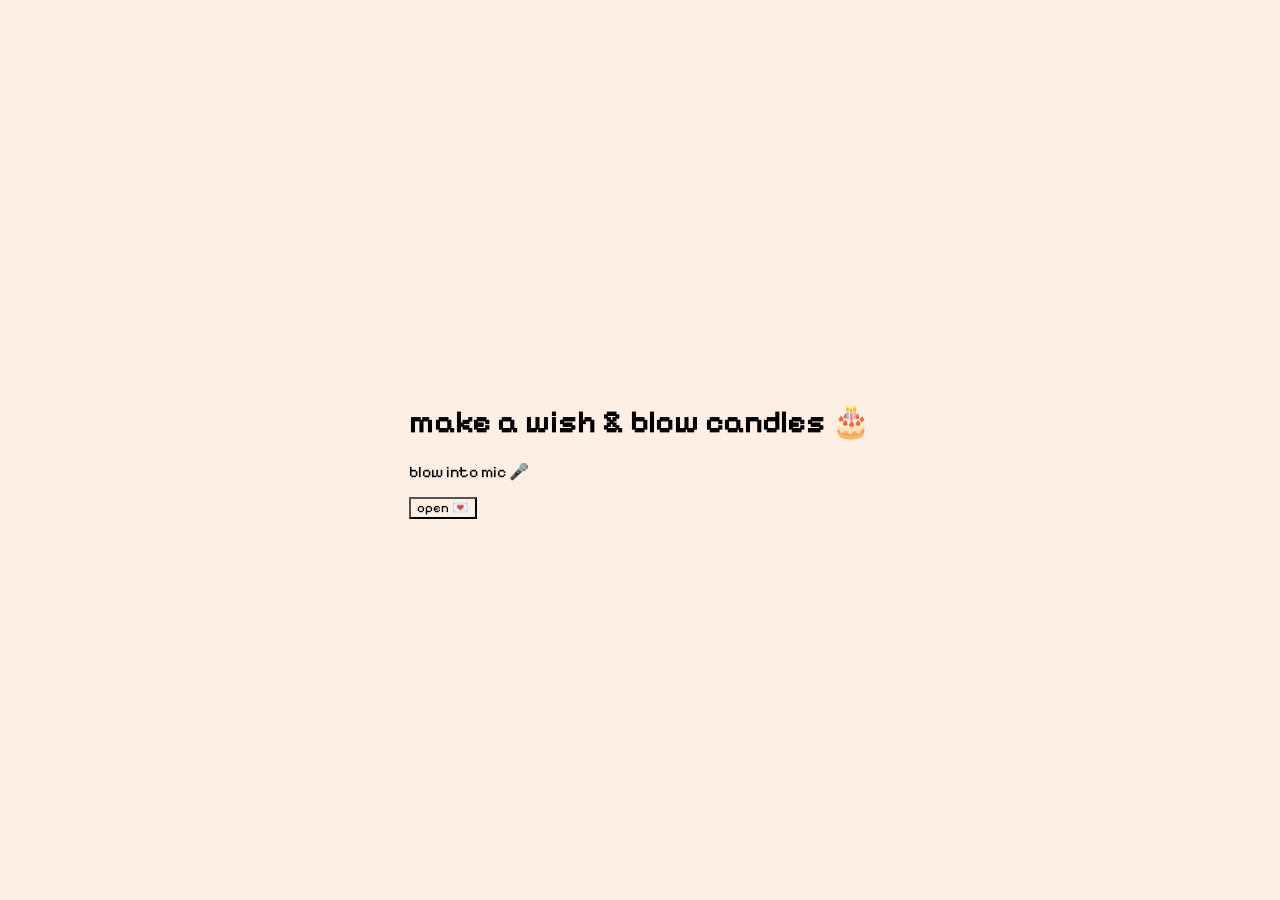
==== commit 81e27368: "Update index.html" ====
--- a/index.html
+++ b/index.html
@@ -10,37 +10,6 @@
 <link rel="stylesheet" href="https://cdnjs.cloudflare.com/ajax/libs/font-awesome/6.5.1/css/all.min.css">
 <link href="https://fonts.googleapis.com/css2?family=Dancing+Script&family=Poppins&family=Pixelify+Sans&display=swap" rel="stylesheet">
 
-<script src="https://code.jquery.com/jquery-3.7.1.min.js"></script>
-
-<style>
-.container {
-  display: flex;
-  flex-direction: column;
-  align-items: center;
-}
-
-.cake-container {
-  position: relative;
-  transform: scale(6);
-  margin-top: 60px;
-}
-
-.cake {
-  position: relative;
-}
-
-.candle {
-  width: 6px;
-  height: 20px;
-  position: absolute;
-  top: -20px;
-}
-
-.blown {
-  opacity: 0.2;
-}
-</style>
-
 </head>
 
 <body>
@@ -48,194 +17,108 @@
 <audio id="birthdaySong" src="birthday.mp3"></audio>
 <audio id="voiceNote" src="voice.mpeg"></audio>
 
-<div id="wrapper">
+<div class="main">
 
-    <div class="content">
+    <h1>make a wish & blow candles 🎂</h1>
 
-        <!-- LEFT -->
-        <div class="left">
-
-            <div class="title">
-                <h1 class="happy">
-                    <span>H</span><span>a</span><span>p</span><span>p</span><span>y</span>
-                </h1>
-                <h1 class="birthday">
-                    <span>B</span><span>i</span><span>r</span><span>t</span><span>h</span><span>d</span><span>a</span><span>y</span>
-                </h1>
-            </div>
-
-            <div class="date__of__birth"><span></span></div>
-
-            <div class="btn">
-                <button id="btn__letter">
-                    <div class="mail">
-                        Click Here Dodo 💌
-                        <i class="fa-regular fa-envelope"></i>
-                    </div>
-                </button>
-            </div>
-
-        </div>
-
-        <!-- RIGHT (CAKE) -->
-        <div class="right">
-            <div class="container">
-
-                <div id="birthdayText">
-                    <h2>Happy Birthday, Dodo 🎂</h2>
-                    <p id="status">blow candles 🎤</p>
-                </div>
-
-                <div class="cake-container">
-                    <div class="cake" id="cake"></div>
-                </div>
-
-            </div>
-        </div>
-
+    <div class="cake-wrapper">
+        <div class="cake" id="cake"></div>
     </div>
 
-    <!-- LETTER -->
-    <div class="boxMail">
-        <i class="fa-solid fa-xmark"></i>
-        <div class="boxMail-container">
+    <p id="status">blow into mic 🎤</p>
 
-            <div class="card1">
-                <h4>To Dodo 💖</h4>
-            </div>
+    <button onclick="openLetter()">open 💌</button>
 
-            <div class="card2">
-                <div class="card2-content">
-                    <h3>Happy Birthday 💖</h3>
-                    <h2 id="letterText"></h2>
-                </div>
-            </div>
+</div>
 
-        </div>
-    </div>
-
+<div class="letter" id="letter">
+    <p id="text"></p>
 </div>
 
 <script>
 
-/* DATE */
-let datetxt = "27 May";
-let charArrDate = datetxt.split('');
-let currentIndex = 0;
+/* LETTER */
+const message = `happy birthday my love 💖
+you are my safe place,
+my chaos, my calm.
+i’m so lucky to have you.`;
 
-let date__of__birth = document.querySelector(".date__of__birth span");
-
-setInterval(() => {
-    if (currentIndex < charArrDate.length) {
-        date__of__birth.textContent += charArrDate[currentIndex];
-        currentIndex++;
-    }
-}, 100);
-
-
-/* LETTER TEXT */
-let text = "Happy Birthday Dodo 💖 You are my safe place, my chaos, my calm. I’m so lucky to have you.";
 let i = 0;
 
-let mailBox = document.querySelector('.mail');
-let boxmail = document.querySelector('.boxMail');
-let close = document.querySelector('.fa-xmark');
-let letter = document.getElementById("letterText");
+function openLetter(){
+    document.getElementById("letter").style.display="block";
 
-mailBox.onclick = function () {
-
-    boxmail.classList.add('active');
-
-    // stop song
     document.getElementById("birthdaySong").pause();
 
-    // play voice
     let voice = document.getElementById("voiceNote");
     voice.currentTime = 0;
     voice.play();
 
-    i = 0;
-    letter.textContent = "";
+    let el = document.getElementById("text");
+    el.innerHTML="";
 
-    let interval = setInterval(() => {
-        if (i < text.length) {
-            letter.textContent += text[i];
+    function type(){
+        if(i < message.length){
+            el.innerHTML += message[i];
             i++;
-        } else clearInterval(interval);
-    }, 40);
-};
-
-close.onclick = () => boxmail.classList.remove('active');
-
+            setTimeout(type,40);
+        }
+    }
+    type();
+}
 
 /* CAKE */
 const cake = document.getElementById("cake");
 
-const colors = ["green-candle","purple-candle","blue-candle","yellow-candle"];
-
-function createCandles(count){
-  cake.innerHTML="";
-  for(let i=0;i<count;i++){
-    const c=document.createElement("div");
-    c.classList.add("candle");
-
-    const color=colors[Math.floor(Math.random()*colors.length)];
-    c.classList.add(color);
-
-    c.style.left=(i*12+10)+"px";
-    cake.appendChild(c);
-  }
+function createCandles(){
+    for(let i=0;i<6;i++){
+        let c = document.createElement("div");
+        c.className="candle";
+        c.style.left = (i*12+10)+"px";
+        cake.appendChild(c);
+    }
 }
-createCandles(6);
-
+createCandles();
 
 /* MIC */
 async function startMic(){
-  try{
-    const stream = await navigator.mediaDevices.getUserMedia({audio:true});
-    const ctx = new AudioContext();
-    const analyser = ctx.createAnalyser();
-    const source = ctx.createMediaStreamSource(stream);
+    try{
+        const stream = await navigator.mediaDevices.getUserMedia({audio:true});
+        const ctx = new AudioContext();
+        const analyser = ctx.createAnalyser();
+        const source = ctx.createMediaStreamSource(stream);
 
-    source.connect(analyser);
+        source.connect(analyser);
 
-    const data = new Uint8Array(analyser.frequencyBinCount);
+        const data = new Uint8Array(analyser.frequencyBinCount);
 
-    function detect(){
-      analyser.getByteFrequencyData(data);
+        function detect(){
+            analyser.getByteFrequencyData(data);
 
-      let avg = data.reduce((a,b)=>a+b)/data.length;
+            let avg = data.reduce((a,b)=>a+b)/data.length;
 
-      if(avg>60){
-        blow();
-        return;
-      }
+            if(avg>60){
+                blow();
+                return;
+            }
 
-      requestAnimationFrame(detect);
+            requestAnimationFrame(detect);
+        }
+        detect();
+
+    }catch(e){
+        console.log("mic blocked");
     }
-
-    detect();
-
-  }catch(e){
-    console.log("mic error", e);
-  }
 }
 
 function blow(){
-  document.querySelectorAll(".candle").forEach(c=>{
-    c.classList.add("blown");
-  });
+    document.querySelectorAll(".candle").forEach(c=>c.classList.add("blown"));
 
-  document.getElementById("status").innerText="YAY DODO 🎉";
+    document.getElementById("status").innerText="YAY DODO 🎉";
 
-  // play birthday song
-  let song = document.getElementById("birthdaySong");
-  song.currentTime = 0;
-  song.play();
-
-  setTimeout(()=>{
-    document.querySelector('.mail').click();
-  },1500);
+    let song = document.getElementById("birthdaySong");
+    song.currentTime=0;
+    song.play();
 }
 
 startMic();
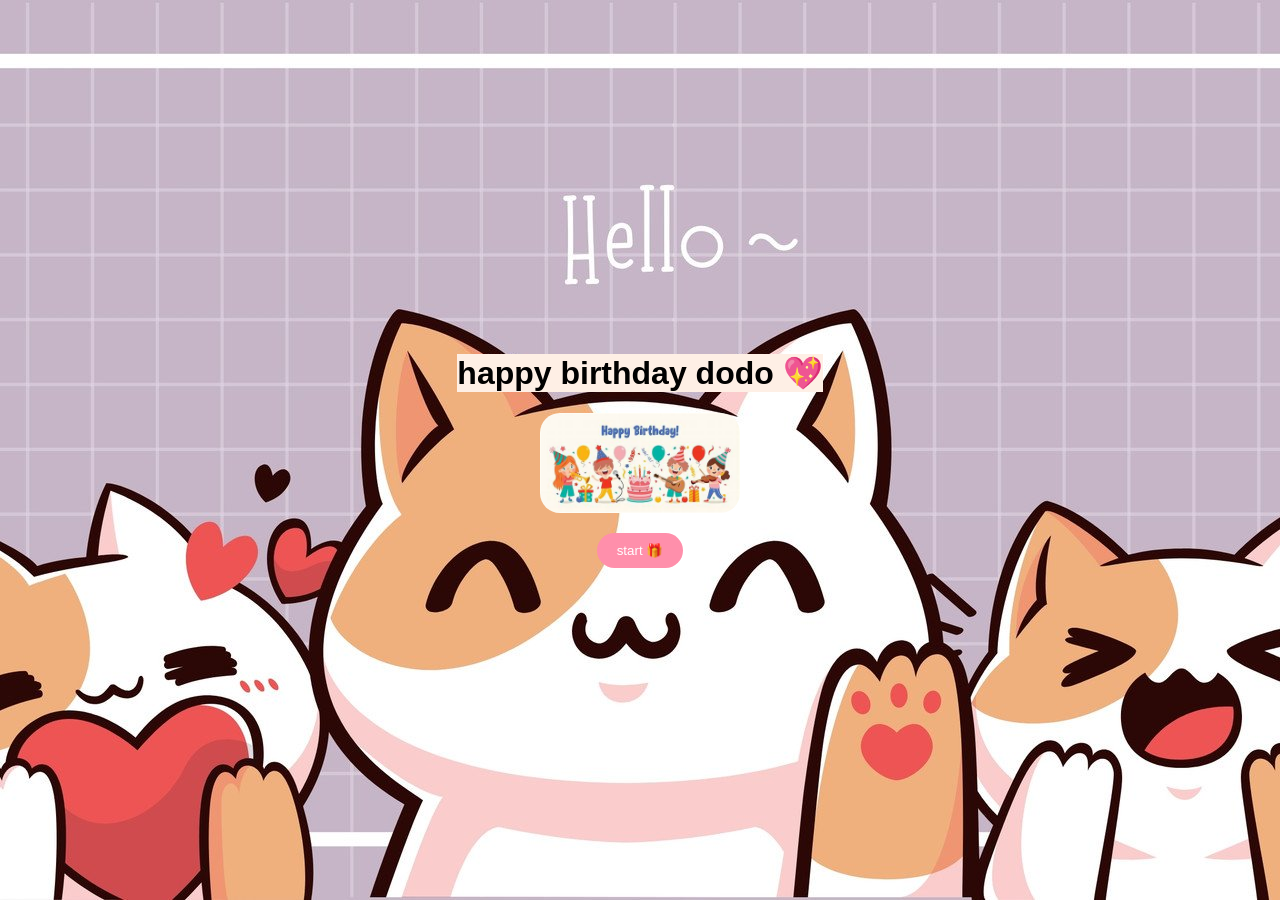
==== commit 3acd0653: "Update index.html" ====
--- a/index.html
+++ b/index.html
@@ -7,121 +7,216 @@
 
 <link rel="stylesheet" href="style.css">
 
-<link rel="stylesheet" href="https://cdnjs.cloudflare.com/ajax/libs/font-awesome/6.5.1/css/all.min.css">
-<link href="https://fonts.googleapis.com/css2?family=Dancing+Script&family=Poppins&family=Pixelify+Sans&display=swap" rel="stylesheet">
-
+<link href="https://fonts.googleapis.com/css2?family=Poppins&family=Dancing+Script&display=swap" rel="stylesheet">
+
+<style>
+body{
+margin:0;
+font-family:'Poppins';
+overflow:hidden;
+}
+
+/* screens */
+.screen{
+position:absolute;
+width:100%;
+height:100%;
+display:flex;
+flex-direction:column;
+justify-content:center;
+align-items:center;
+opacity:0;
+transition:1s;
+pointer-events:none;
+}
+.active{
+opacity:1;
+pointer-events:auto;
+}
+
+/* backgrounds */
+#s1{background:url('bghello1.jpg') center/cover;}
+#s2,#s3,#s4{background:url('bg1.jpg') center/cover;}
+
+button{
+padding:10px 20px;
+border:none;
+border-radius:20px;
+background:#ff8fab;
+color:white;
+cursor:pointer;
+margin-top:20px;
+}
+
+/* gallery */
+.gallery{
+display:flex;
+gap:10px;
+flex-wrap:wrap;
+justify-content:center;
+}
+.gallery img{
+width:100px;
+height:100px;
+border-radius:10px;
+}
+
+/* letter */
+#letter{
+background:rgba(255,255,255,0.8);
+padding:20px;
+border-radius:20px;
+width:70%;
+max-width:400px;
+font-family:'Dancing Script';
+font-size:24px;
+}
+
+/* kids image */
+.kids{
+width:200px;
+border-radius:20px;
+}
+
+/* cake positioning fix */
+.cake-container{
+transform:scale(4);
+margin-top:40px;
+}
+</style>
 </head>
 
 <body>
 
-<audio id="birthdaySong" src="birthday.mp3"></audio>
-<audio id="voiceNote" src="voice.mpeg"></audio>
-
-<div class="main">
-
-    <h1>make a wish & blow candles 🎂</h1>
-
-    <div class="cake-wrapper">
-        <div class="cake" id="cake"></div>
-    </div>
-
-    <p id="status">blow into mic 🎤</p>
-
-    <button onclick="openLetter()">open 💌</button>
-
-</div>
-
-<div class="letter" id="letter">
-    <p id="text"></p>
+<audio id="birthday" src="birthday.mp3"></audio>
+<audio id="voice" src="voice.mpeg"></audio>
+<audio id="typing" src="type.mp3"></audio>
+<audio id="bgmusic" src="kesariya.mp3" loop></audio>
+
+<!-- SCREEN 1 -->
+<div class="screen active" id="s1">
+<h1>happy birthday dodo 💖</h1>
+<img src="happy birthday.jfif" class="kids">
+<button onclick="next(2)">start 🎁</button>
+</div>
+
+<!-- SCREEN 2 (YOUR CAKE) -->
+<div class="screen" id="s2">
+<h1>make a wish & blow candles 🎂</h1>
+
+<div class="cake-container">
+  <div class="cake" id="cake"></div>
+</div>
+
+<p id="status">blow 🎤</p>
+</div>
+
+<!-- SCREEN 3 -->
+<div class="screen" id="s3">
+<h1>our memories 💖</h1>
+<div class="gallery">
+<img src="image01.jpeg">
+<img src="image02.jpeg">
+<img src="image03.jpeg">
+<img src="image04.jpeg">
+<img src="image05.jpeg">
+</div>
+<button onclick="next(4)">next 💌</button>
+</div>
+
+<!-- SCREEN 4 -->
+<div class="screen" id="s4">
+<div id="letter"></div>
 </div>
 
 <script>
 
+/* NAVIGATION */
+function next(n){
+document.querySelectorAll(".screen").forEach(s=>s.classList.remove("active"));
+document.getElementById("s"+n).classList.add("active");
+
+if(n===2){
+setupCandles();
+startMic();
+}
+if(n===4){
+showLetter();
+document.getElementById("bgmusic").play();
+}
+}
+
+/* ADD CANDLES ON YOUR CAKE */
+function setupCandles(){
+let cake=document.getElementById("cake");
+
+for(let i=0;i<6;i++){
+let c=document.createElement("div");
+c.className="candle";
+c.style.left=(i*6+10)+"px";
+c.style.top="-5px";
+cake.appendChild(c);
+}
+}
+
+/* MIC DETECTION */
+async function startMic(){
+const stream=await navigator.mediaDevices.getUserMedia({audio:true});
+const ctx=new AudioContext();
+const analyser=ctx.createAnalyser();
+const source=ctx.createMediaStreamSource(stream);
+
+source.connect(analyser);
+const data=new Uint8Array(analyser.frequencyBinCount);
+
+function detect(){
+analyser.getByteFrequencyData(data);
+let avg=data.reduce((a,b)=>a+b)/data.length;
+
+if(avg>60){
+blow();
+return;
+}
+requestAnimationFrame(detect);
+}
+detect();
+}
+
+function blow(){
+document.querySelectorAll(".candle").forEach(c=>c.classList.add("blown"));
+document.getElementById("status").innerText="YAY DODO 🎉";
+
+document.getElementById("birthday").play();
+
+setTimeout(()=>next(3),1500);
+}
+
 /* LETTER */
-const message = `happy birthday my love 💖
+const text=`happy birthday my love 💖
+
 you are my safe place,
 my chaos, my calm.
+
 i’m so lucky to have you.`;
 
-let i = 0;
-
-function openLetter(){
-    document.getElementById("letter").style.display="block";
-
-    document.getElementById("birthdaySong").pause();
-
-    let voice = document.getElementById("voiceNote");
-    voice.currentTime = 0;
-    voice.play();
-
-    let el = document.getElementById("text");
-    el.innerHTML="";
-
-    function type(){
-        if(i < message.length){
-            el.innerHTML += message[i];
-            i++;
-            setTimeout(type,40);
-        }
-    }
-    type();
-}
-
-/* CAKE */
-const cake = document.getElementById("cake");
-
-function createCandles(){
-    for(let i=0;i<6;i++){
-        let c = document.createElement("div");
-        c.className="candle";
-        c.style.left = (i*12+10)+"px";
-        cake.appendChild(c);
-    }
-}
-createCandles();
-
-/* MIC */
-async function startMic(){
-    try{
-        const stream = await navigator.mediaDevices.getUserMedia({audio:true});
-        const ctx = new AudioContext();
-        const analyser = ctx.createAnalyser();
-        const source = ctx.createMediaStreamSource(stream);
-
-        source.connect(analyser);
-
-        const data = new Uint8Array(analyser.frequencyBinCount);
-
-        function detect(){
-            analyser.getByteFrequencyData(data);
-
-            let avg = data.reduce((a,b)=>a+b)/data.length;
-
-            if(avg>60){
-                blow();
-                return;
-            }
-
-            requestAnimationFrame(detect);
-        }
-        detect();
-
-    }catch(e){
-        console.log("mic blocked");
-    }
-}
-
-function blow(){
-    document.querySelectorAll(".candle").forEach(c=>c.classList.add("blown"));
-
-    document.getElementById("status").innerText="YAY DODO 🎉";
-
-    let song = document.getElementById("birthdaySong");
-    song.currentTime=0;
-    song.play();
-}
-
-startMic();
+let i=0;
+
+function showLetter(){
+let el=document.getElementById("letter");
+
+function type(){
+if(i<text.length){
+el.innerHTML+=text[i];
+document.getElementById("typing").currentTime=0;
+document.getElementById("typing").play();
+i++;
+setTimeout(type,40);
+}else{
+document.getElementById("voice").play();
+}
+}
+type();
+}
 
 </script>
 
--- a/style.css
+++ b/style.css
@@ -6861,3 +6861,54 @@
     width: 5px;
   }
 }
+body{
+text-align:center;
+background:#f8e8ee;
+font-family:'Poppins';
+}
+
+.main{
+margin-top:80px;
+}
+
+.cake-wrapper{
+width:150px;
+height:150px;
+margin:auto;
+position:relative;
+}
+
+.cake{
+width:100px;
+height:60px;
+background:pink;
+position:absolute;
+bottom:0;
+left:50%;
+transform:translateX(-50%);
+border-radius:10px;
+}
+
+.candle{
+width:6px;
+height:20px;
+background:red;
+position:absolute;
+top:-20px;
+}
+
+.blown{
+opacity:0.2;
+}
+
+.letter{
+display:none;
+margin-top:20px;
+background:white;
+padding:20px;
+width:60%;
+margin:auto;
+border-radius:10px;
+font-family:'Dancing Script';
+font-size:22px;
+}
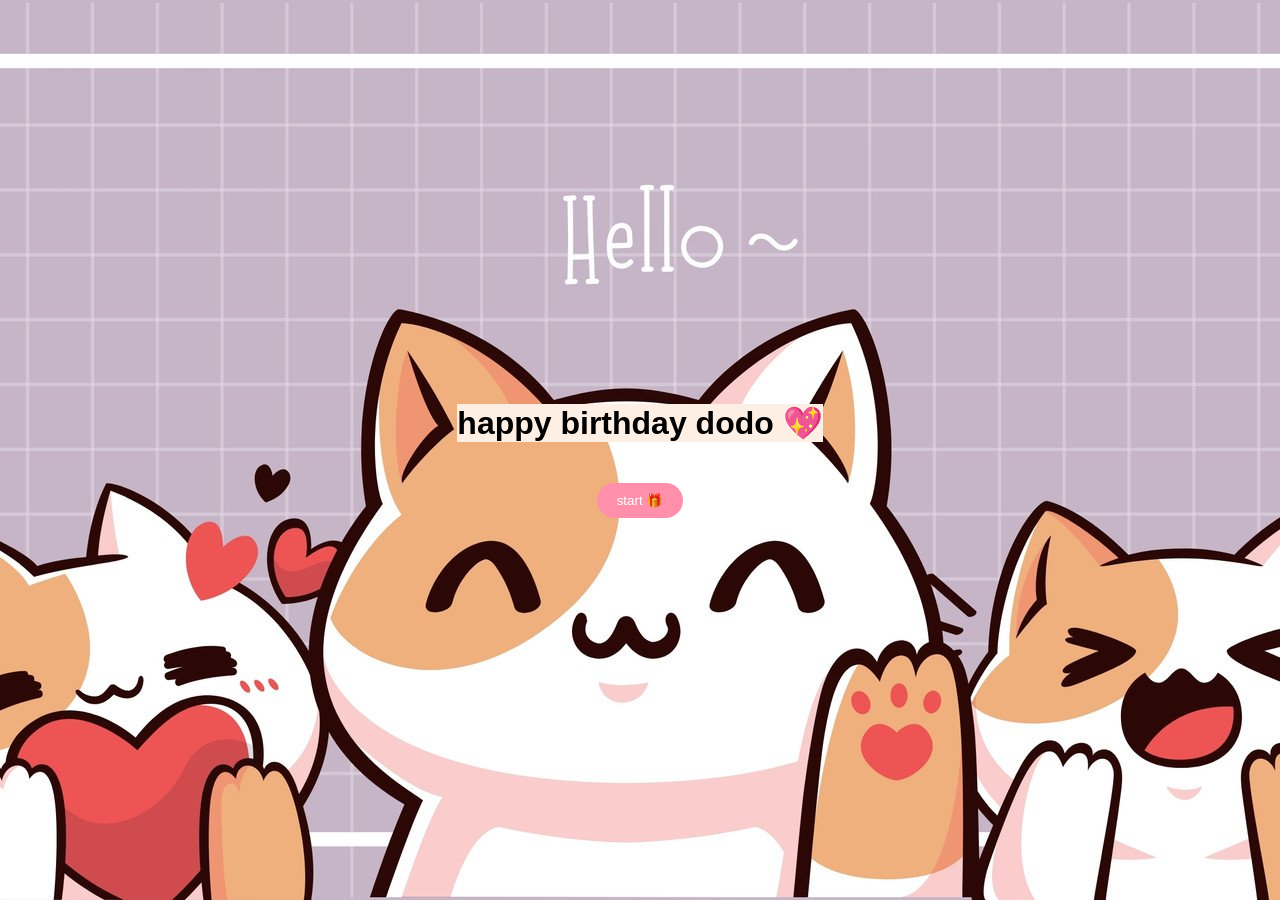
==== commit 282ec5f3: "Update index.html" ====
--- a/index.html
+++ b/index.html
@@ -6,7 +6,6 @@
 <title>Happy Birthday Dodo 💖</title>
 
 <link rel="stylesheet" href="style.css">
-
 <link href="https://fonts.googleapis.com/css2?family=Poppins&family=Dancing+Script&display=swap" rel="stylesheet">
 
 <style>
@@ -63,7 +62,7 @@
 
 /* letter */
 #letter{
-background:rgba(255,255,255,0.8);
+background:rgba(255,255,255,0.85);
 padding:20px;
 border-radius:20px;
 width:70%;
@@ -72,15 +71,22 @@
 font-size:24px;
 }
 
-/* kids image */
-.kids{
-width:200px;
-border-radius:20px;
-}
-
-/* cake positioning fix */
+/* confetti */
+.confetti{
+position:fixed;
+width:8px;
+height:8px;
+top:-10px;
+animation:fall linear forwards;
+}
+
+@keyframes fall{
+to{transform:translateY(100vh) rotate(360deg);}
+}
+
+/* cake size */
 .cake-container{
-transform:scale(4);
+transform:scale(3.5);
 margin-top:40px;
 }
 </style>
@@ -96,16 +102,24 @@
 <!-- SCREEN 1 -->
 <div class="screen active" id="s1">
 <h1>happy birthday dodo 💖</h1>
-<img src="happy birthday.jfif" class="kids">
 <button onclick="next(2)">start 🎁</button>
 </div>
 
-<!-- SCREEN 2 (YOUR CAKE) -->
+<!-- SCREEN 2 (CAKE) -->
 <div class="screen" id="s2">
 <h1>make a wish & blow candles 🎂</h1>
 
 <div class="cake-container">
-  <div class="cake" id="cake"></div>
+  <div class="cake" id="cake">
+    <div class="plate"></div>
+    <div class="layer layer-bottom"></div>
+    <div class="layer layer-middle"></div>
+    <div class="layer layer-top"></div>
+    <div class="icing"></div>
+    <div class="drip drip1"></div>
+    <div class="drip drip2"></div>
+    <div class="drip drip3"></div>
+  </div>
 </div>
 
 <p id="status">blow 🎤</p>
@@ -136,6 +150,9 @@
 document.querySelectorAll(".screen").forEach(s=>s.classList.remove("active"));
 document.getElementById("s"+n).classList.add("active");
 
+/* stop birthday song when leaving cake */
+document.getElementById("birthday").pause();
+
 if(n===2){
 setupCandles();
 startMic();
@@ -146,7 +163,7 @@
 }
 }
 
-/* ADD CANDLES ON YOUR CAKE */
+/* ADD CANDLES */
 function setupCandles(){
 let cake=document.getElementById("cake");
 
@@ -154,19 +171,21 @@
 let c=document.createElement("div");
 c.className="candle";
 c.style.left=(i*6+10)+"px";
-c.style.top="-5px";
+c.style.top="-8px";
 cake.appendChild(c);
 }
 }
 
 /* MIC DETECTION */
 async function startMic(){
+try{
 const stream=await navigator.mediaDevices.getUserMedia({audio:true});
 const ctx=new AudioContext();
 const analyser=ctx.createAnalyser();
 const source=ctx.createMediaStreamSource(stream);
 
 source.connect(analyser);
+
 const data=new Uint8Array(analyser.frequencyBinCount);
 
 function detect(){
@@ -180,13 +199,37 @@
 requestAnimationFrame(detect);
 }
 detect();
-}
-
+
+}catch(e){
+console.log("mic blocked");
+}
+}
+
+/* CONFETTI */
+function confetti(){
+for(let i=0;i<60;i++){
+let c=document.createElement("div");
+c.className="confetti";
+
+c.style.left=Math.random()*100+"vw";
+c.style.background=`hsl(${Math.random()*360},100%,70%)`;
+c.style.animationDuration=(2+Math.random()*2)+"s";
+
+document.body.appendChild(c);
+
+setTimeout(()=>c.remove(),3000);
+}
+}
+
+/* BLOW */
 function blow(){
 document.querySelectorAll(".candle").forEach(c=>c.classList.add("blown"));
 document.getElementById("status").innerText="YAY DODO 🎉";
 
+document.getElementById("birthday").currentTime=0;
 document.getElementById("birthday").play();
+
+confetti();
 
 setTimeout(()=>next(3),1500);
 }
@@ -203,12 +246,18 @@
 
 function showLetter(){
 let el=document.getElementById("letter");
+
+document.getElementById("voice").pause();
+document.getElementById("voice").currentTime=0;
 
 function type(){
 if(i<text.length){
 el.innerHTML+=text[i];
-document.getElementById("typing").currentTime=0;
-document.getElementById("typing").play();
+
+let t=document.getElementById("typing");
+t.currentTime=0;
+t.play();
+
 i++;
 setTimeout(type,40);
 }else{
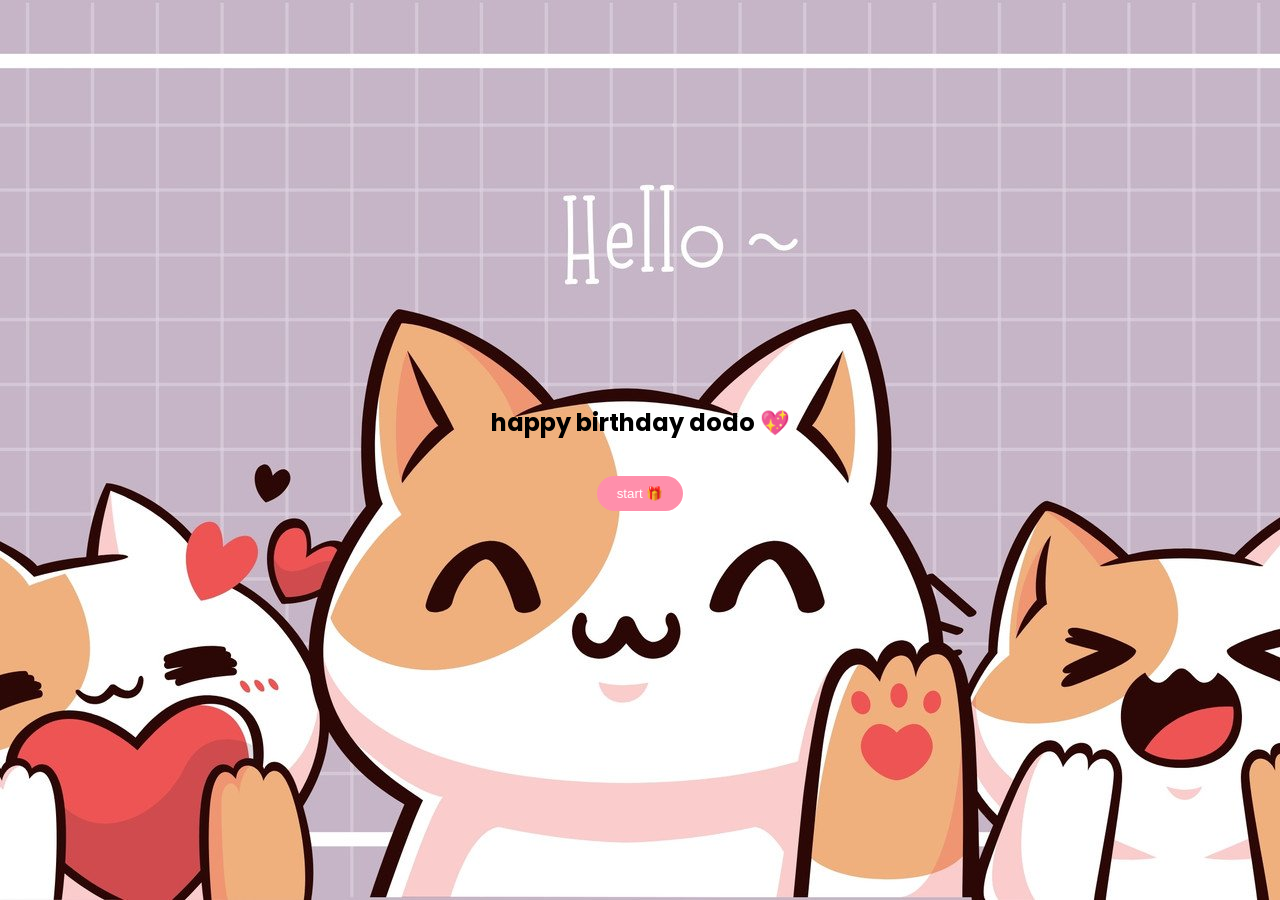
==== commit 27a16d20: "Update index.html" ====
--- a/index.html
+++ b/index.html
@@ -5,10 +5,10 @@
 <meta name="viewport" content="width=device-width, initial-scale=1.0">
 <title>Happy Birthday Dodo 💖</title>
 
-<link rel="stylesheet" href="style.css">
 <link href="https://fonts.googleapis.com/css2?family=Poppins&family=Dancing+Script&display=swap" rel="stylesheet">
 
 <style>
+
 body{
 margin:0;
 font-family:'Poppins';
@@ -25,8 +25,9 @@
 justify-content:center;
 align-items:center;
 opacity:0;
-transition:1s;
+transition:0.8s;
 pointer-events:none;
+text-align:center;
 }
 .active{
 opacity:1;
@@ -36,6 +37,10 @@
 /* backgrounds */
 #s1{background:url('bghello1.jpg') center/cover;}
 #s2,#s3,#s4{background:url('bg1.jpg') center/cover;}
+
+h1{
+font-size:24px;
+}
 
 button{
 padding:10px 20px;
@@ -43,20 +48,35 @@
 border-radius:20px;
 background:#ff8fab;
 color:white;
-cursor:pointer;
 margin-top:20px;
+}
+
+/* cake (simple & safe) */
+.cake{
+font-size:100px;
+position:relative;
+}
+
+.candle{
+position:absolute;
+top:-20px;
+font-size:22px;
+}
+
+.blown{
+opacity:0.2;
 }
 
 /* gallery */
 .gallery{
 display:flex;
-gap:10px;
 flex-wrap:wrap;
 justify-content:center;
+gap:10px;
 }
 .gallery img{
-width:100px;
-height:100px;
+width:90px;
+height:90px;
 border-radius:10px;
 }
 
@@ -65,30 +85,24 @@
 background:rgba(255,255,255,0.85);
 padding:20px;
 border-radius:20px;
-width:70%;
+width:80%;
 max-width:400px;
 font-family:'Dancing Script';
-font-size:24px;
+font-size:22px;
 }
 
 /* confetti */
 .confetti{
 position:fixed;
-width:8px;
-height:8px;
+width:6px;
+height:6px;
 top:-10px;
 animation:fall linear forwards;
 }
-
 @keyframes fall{
-to{transform:translateY(100vh) rotate(360deg);}
-}
-
-/* cake size */
-.cake-container{
-transform:scale(3.5);
-margin-top:40px;
-}
+to{transform:translateY(100vh);}
+}
+
 </style>
 </head>
 
@@ -105,29 +119,19 @@
 <button onclick="next(2)">start 🎁</button>
 </div>
 
-<!-- SCREEN 2 (CAKE) -->
+<!-- SCREEN 2 -->
 <div class="screen" id="s2">
 <h1>make a wish & blow candles 🎂</h1>
 
-<div class="cake-container">
-  <div class="cake" id="cake">
-    <div class="plate"></div>
-    <div class="layer layer-bottom"></div>
-    <div class="layer layer-middle"></div>
-    <div class="layer layer-top"></div>
-    <div class="icing"></div>
-    <div class="drip drip1"></div>
-    <div class="drip drip2"></div>
-    <div class="drip drip3"></div>
-  </div>
-</div>
-
+<div class="cake" id="cake">🎂</div>
 <p id="status">blow 🎤</p>
+
 </div>
 
 <!-- SCREEN 3 -->
 <div class="screen" id="s3">
 <h1>our memories 💖</h1>
+
 <div class="gallery">
 <img src="image01.jpeg">
 <img src="image02.jpeg">
@@ -135,6 +139,7 @@
 <img src="image04.jpeg">
 <img src="image05.jpeg">
 </div>
+
 <button onclick="next(4)">next 💌</button>
 </div>
 
@@ -145,12 +150,11 @@
 
 <script>
 
-/* NAVIGATION */
+/* NAV */
 function next(n){
 document.querySelectorAll(".screen").forEach(s=>s.classList.remove("active"));
 document.getElementById("s"+n).classList.add("active");
 
-/* stop birthday song when leaving cake */
 document.getElementById("birthday").pause();
 
 if(n===2){
@@ -163,20 +167,20 @@
 }
 }
 
-/* ADD CANDLES */
+/* candles */
 function setupCandles(){
 let cake=document.getElementById("cake");
 
-for(let i=0;i<6;i++){
+for(let i=0;i<4;i++){
 let c=document.createElement("div");
 c.className="candle";
-c.style.left=(i*6+10)+"px";
-c.style.top="-8px";
+c.innerHTML="🕯️";
+c.style.left=(i*20)+"px";
 cake.appendChild(c);
 }
 }
 
-/* MIC DETECTION */
+/* mic */
 async function startMic(){
 try{
 const stream=await navigator.mediaDevices.getUserMedia({audio:true});
@@ -185,7 +189,6 @@
 const source=ctx.createMediaStreamSource(stream);
 
 source.connect(analyser);
-
 const data=new Uint8Array(analyser.frequencyBinCount);
 
 function detect(){
@@ -205,23 +208,21 @@
 }
 }
 
-/* CONFETTI */
+/* confetti */
 function confetti(){
-for(let i=0;i<60;i++){
+for(let i=0;i<40;i++){
 let c=document.createElement("div");
 c.className="confetti";
-
 c.style.left=Math.random()*100+"vw";
 c.style.background=`hsl(${Math.random()*360},100%,70%)`;
 c.style.animationDuration=(2+Math.random()*2)+"s";
 
 document.body.appendChild(c);
-
 setTimeout(()=>c.remove(),3000);
 }
 }
 
-/* BLOW */
+/* blow */
 function blow(){
 document.querySelectorAll(".candle").forEach(c=>c.classList.add("blown"));
 document.getElementById("status").innerText="YAY DODO 🎉";
@@ -234,7 +235,7 @@
 setTimeout(()=>next(3),1500);
 }
 
-/* LETTER */
+/* letter */
 const text=`happy birthday my love 💖
 
 you are my safe place,
@@ -246,9 +247,6 @@
 
 function showLetter(){
 let el=document.getElementById("letter");
-
-document.getElementById("voice").pause();
-document.getElementById("voice").currentTime=0;
 
 function type(){
 if(i<text.length){
